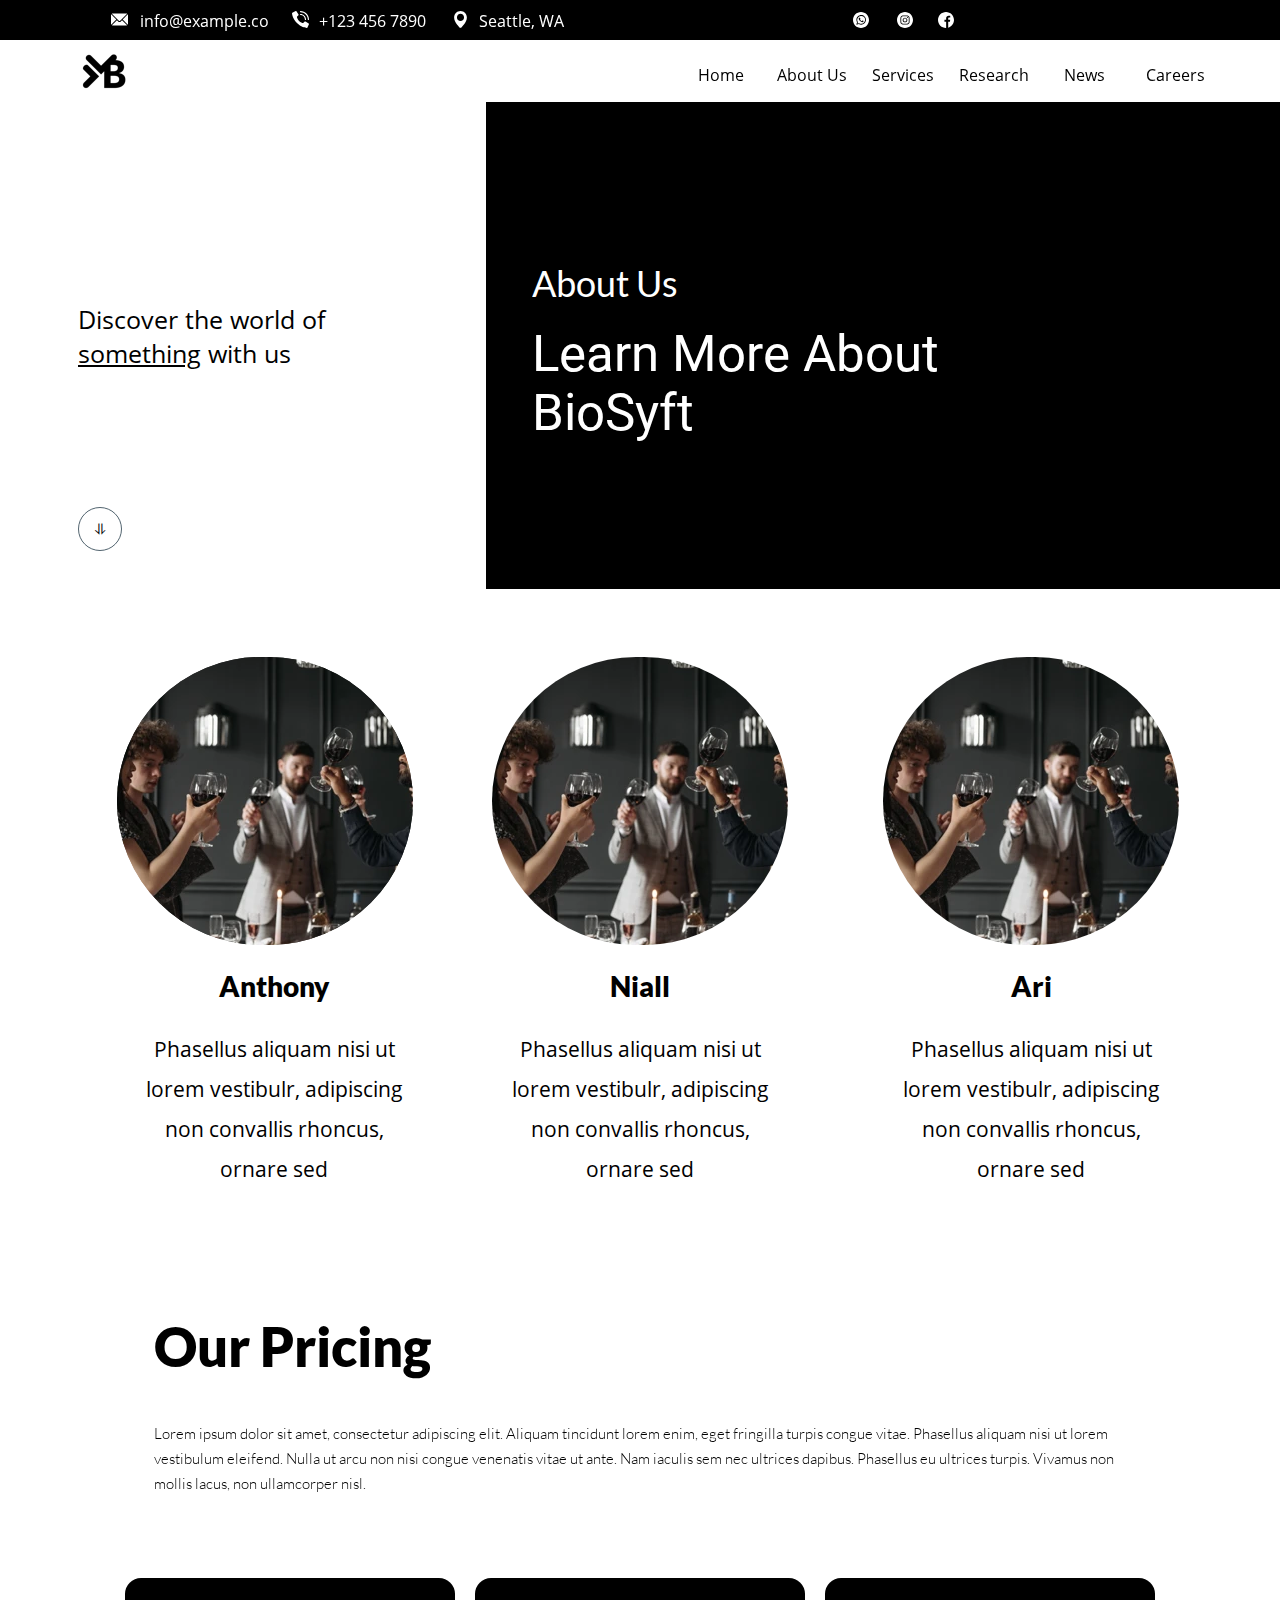
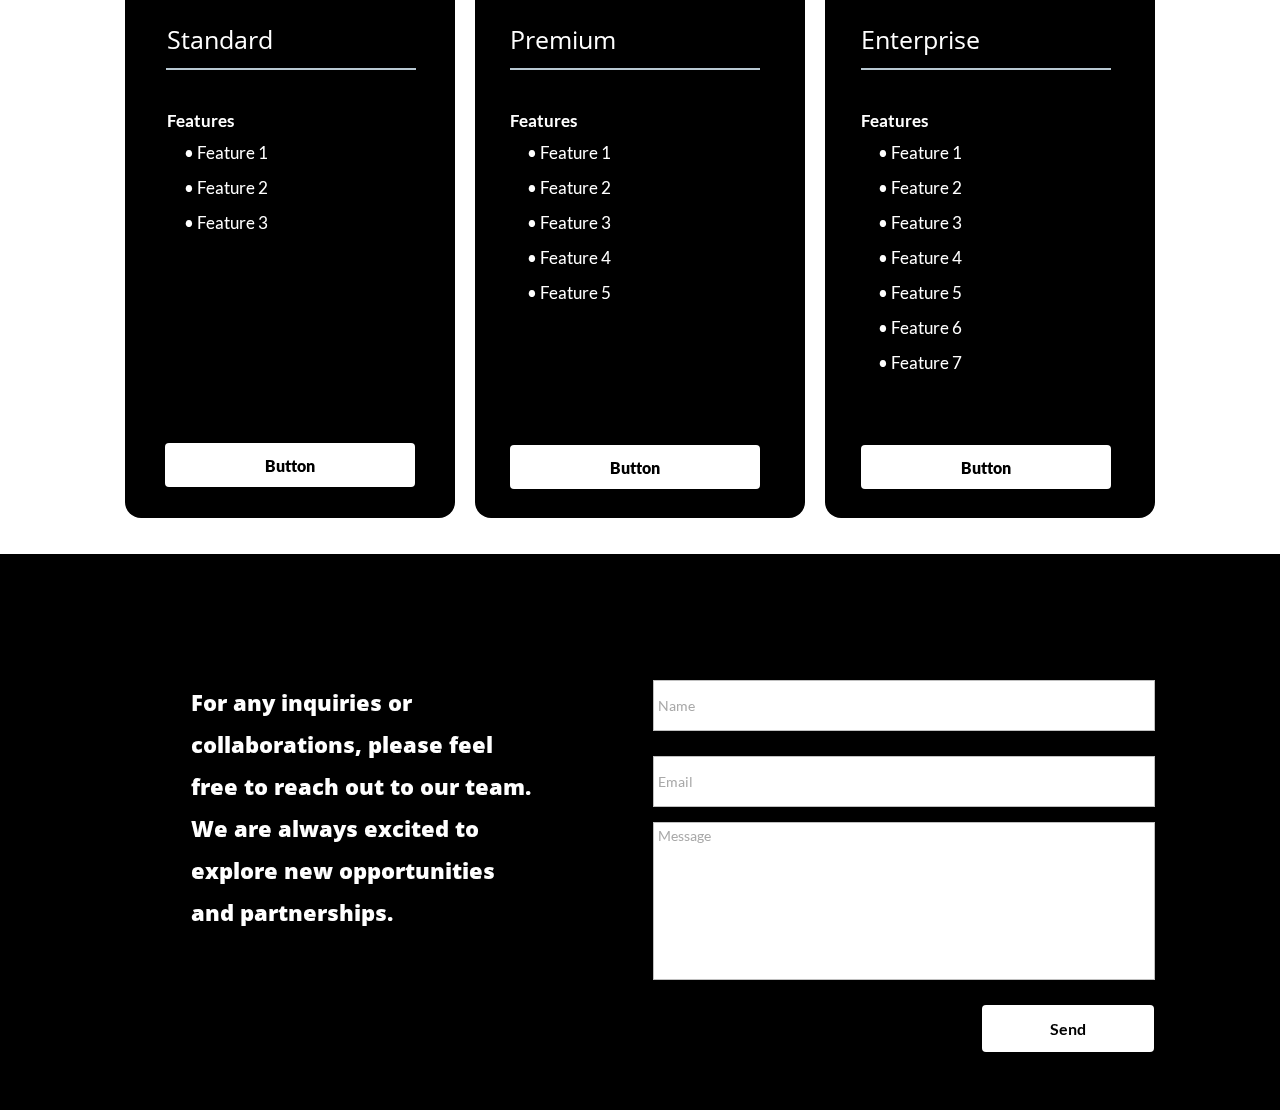
==== about-us-learn-more-about-biosyft.html @ 4e68b38f "Add files via upload" ====
<!DOCTYPE html>
<html>
<head>
<meta charset="UTF-8">
<title>About Us - Learn More About BioSyft</title>
<meta name="referrer" content="same-origin">
<meta name="robots" content="max-image-preview:large">
<meta name="viewport" content="width=device-width,initial-scale=1,shrink-to-fit=no">
<link rel="preload" href="css/OpenSans-Regular.woff2" as="font" crossorigin>
<link rel="preload" href="css/OpenSans-ExtraBold.woff2" as="font" crossorigin>
<link rel="preload" href="css/Lato-Light.woff2" as="font" crossorigin>
<style>html,body{-webkit-text-zoom:reset !important}@font-face{font-display:block;font-family:"Open Sans 1";src:url('css/OpenSans-Regular.woff2') format('woff2'),url('css/OpenSans-Regular.woff') format('woff');font-weight:400}@font-face{font-display:block;font-family:"PT Sans";src:url('css/PT_Sans-Web-Regular.woff2') format('woff2'),url('css/PT_Sans-Web-Regular.woff') format('woff');font-weight:400}@font-face{font-display:block;font-family:"Lato 9";src:url('css/Lato-BlackItalic.woff2') format('woff2'),url('css/Lato-BlackItalic.woff') format('woff');font-weight:900;font-style:italic}@font-face{font-display:block;font-family:"Open Sans 4";src:url('css/OpenSans-ExtraBold.woff2') format('woff2'),url('css/OpenSans-ExtraBold.woff') format('woff');font-weight:800}@font-face{font-display:block;font-family:"Lato 3";src:url('css/Lato-Bold.woff2') format('woff2'),url('css/Lato-Bold.woff') format('woff');font-weight:700}@font-face{font-display:block;font-family:"Lato 4";src:url('css/Lato-Black.woff2') format('woff2'),url('css/Lato-Black.woff') format('woff');font-weight:900}@font-face{font-display:block;font-family:"Lato 1";src:url('css/Lato-Light.woff2') format('woff2'),url('css/Lato-Light.woff') format('woff');font-weight:300}@font-face{font-display:block;font-family:"Hanken Grotesk 3";src:url('css/HankenGrotesk[wght].woff2') format('woff2'),url('css/HankenGrotesk[wght].woff') format('woff');font-weight:400;font-style:normal}@font-face{font-display:block;font-family:"Lato 2";src:url('css/Lato-Regular.woff2') format('woff2'),url('css/Lato-Regular.woff') format('woff');font-weight:400}@font-face{font-display:block;font-family:"Roboto 2";src:url('css/Roboto-Regular.woff2') format('woff2'),url('css/Roboto-Regular.woff') format('woff');font-weight:400}@font-face{font-display:block;font-family:"PT Sans 2";src:url('css/PT_Sans-Web-Italic.woff2') format('woff2'),url('css/PT_Sans-Web-Italic.woff') format('woff');font-weight:400;font-style:italic}@font-face{font-display:block;font-family:"PT Sans 3";src:url('css/PT_Sans-Web-BoldItalic.woff2') format('woff2'),url('css/PT_Sans-Web-BoldItalic.woff') format('woff');font-weight:700;font-style:italic}body>div{font-size:0}p,span,h1,h2,h3,h4,h5,h6,a,li{margin:0;word-spacing:normal;word-wrap:break-word;-ms-word-wrap:break-word;pointer-events:auto;-ms-text-size-adjust:none !important;-moz-text-size-adjust:none !important;-webkit-text-size-adjust:none !important;text-size-adjust:none !important;max-height:10000000px}sup{font-size:inherit;vertical-align:baseline;position:relative;top:-0.4em}sub{font-size:inherit;vertical-align:baseline;position:relative;top:0.4em}ul{display:block;word-spacing:normal;word-wrap:break-word;line-break:normal;list-style-type:none;padding:0;margin:0;-moz-padding-start:0;-khtml-padding-start:0;-webkit-padding-start:0;-o-padding-start:0;-padding-start:0;-webkit-margin-before:0;-webkit-margin-after:0}li{display:block;white-space:normal}[data-marker]::before{content:attr(data-marker) ' ';-webkit-user-select:none;-khtml-user-select:none;-moz-user-select:none;-ms-user-select:none;-o-user-select:none;user-select:none}li p{-webkit-touch-callout:none;-webkit-user-select:none;-khtml-user-select:none;-moz-user-select:none;-ms-user-select:none;-o-user-select:none;user-select:none}form{display:inline-block}a{text-decoration:inherit;color:inherit;-webkit-tap-highlight-color:rgba(0,0,0,0)}textarea{resize:none}.shm-l{float:left;clear:left}.shm-r{float:right;clear:right;shape-outside:content-box}.btf{display:none}.plyr{min-width:0 !important}html{font-family:sans-serif}body{font-size:0;margin:0;--z:1;zoom:var(--z)}audio,video{display:inline-block;vertical-align:baseline}audio:not([controls]){display:none;height:0}[hidden],template{display:none}a{background:0 0;outline:0}b,strong{font-weight:700}dfn{font-style:italic}h1,h2,h3,h4,h5,h6{font-size:1em;line-height:1;margin:0}img{border:0}svg:not(:root){overflow:hidden}button,input,optgroup,select,textarea{color:inherit;font:inherit;margin:0}button{overflow:visible}button,select{text-transform:none}button,html input[type=button],input[type=submit]{-webkit-appearance:button;cursor:pointer;box-sizing:border-box;white-space:normal}input[type=date],input[type=email],input[type=number],input[type=password],input[type=text],textarea{-webkit-appearance:none;appearance:none;box-sizing:border-box}button[disabled],html input[disabled]{cursor:default}button::-moz-focus-inner,input::-moz-focus-inner{border:0;padding:0}input{line-height:normal}input[type=checkbox],input[type=radio]{box-sizing:border-box;padding:0}input[type=number]::-webkit-inner-spin-button,input[type=number]::-webkit-outer-spin-button{height:auto}input[type=search]{-webkit-appearance:textfield;-moz-box-sizing:content-box;-webkit-box-sizing:content-box;box-sizing:content-box}input[type=search]::-webkit-search-cancel-button,input[type=search]::-webkit-search-decoration{-webkit-appearance:none}textarea{overflow:auto;box-sizing:border-box;border-color:#ddd}optgroup{font-weight:700}table{border-collapse:collapse;border-spacing:0}td,th{padding:0}blockquote{margin-block-start:0;margin-block-end:0;margin-inline-start:0;margin-inline-end:0}:-webkit-full-screen-ancestor:not(iframe){-webkit-clip-path:initial !important}
html{-webkit-font-smoothing:antialiased; -moz-osx-font-smoothing:grayscale}@-webkit-keyframes fadeInUp{from{opacity:0;-webkit-transform:translate3d(0,100%,0)}to{opacity:1;-webkit-transform:translate3d(0, 0, 0)}}@keyframes fadeInUp{from{opacity:0;transform:translate3d(0,100%,0)}to{opacity:1;transform:translate3d(0, 0, 0)}}.fadeInUp{-webkit-animation-name:fadeInUp;animation-name:fadeInUp}
.animated{-webkit-animation-fill-mode:both;animation-fill-mode:both}.animated.infinite{-webkit-animation-iteration-count:infinite;animation-iteration-count:infinite}#b{background-color:#fff}.v14{display:block;vertical-align:top}.ps86{position:relative;margin-top:0}.s96{width:100%;min-width:1200px;height:102px;padding-bottom:0}.c26{border:0;-webkit-border-radius:0;-moz-border-radius:0;border-radius:0;background-color:#fff}.z71{z-index:43;pointer-events:none}.ps87{display:inline-block;width:0;height:0}.v15{display:inline-block;vertical-align:top}.s97{width:100%;min-width:1200px;min-height:40px}.c27{border:0;-webkit-border-radius:0;-moz-border-radius:0;border-radius:0;background-color:#000}.z72{z-index:53}.ps88{position:relative;margin-top:-30px}.s98{width:1200px;margin-left:auto;margin-right:auto;min-height:44px}.ps89{position:relative;margin-left:71px;margin-top:0}.s99{min-width:843px;width:843px;min-height:44px}.ps90{position:relative;margin-left:0;margin-top:1px}.s100{min-width:17px;width:17px;min-height:17px;height:17px}.z73{z-index:54;pointer-events:auto}.i10{position:absolute;left:0;min-width:17px;max-width:17px;min-height:17px;max-height:17px;top:0;color:#fff}.ps91{position:relative;margin-left:12px;margin-top:0}.s101{min-width:139px;width:139px;overflow:hidden;height:44px}.z74{z-index:57;pointer-events:auto}.p6{text-indent:0;padding-bottom:0;padding-right:0;text-align:left}.f23{font-family:"Open Sans 1";font-size:16px;font-size:calc(16px * var(--f));line-height:1.376;font-weight:400;font-style:normal;text-decoration:none;text-transform:none;letter-spacing:normal;color:#fff;background-color:initial;text-shadow:none}.f23:hover{}.ps92{position:relative;margin-left:13px;margin-top:1px}.z75{z-index:58;pointer-events:auto}.ps93{position:relative;margin-left:10px;margin-top:0}.s102{min-width:120px;width:120px;overflow:hidden;height:22px}.z76{z-index:60;pointer-events:auto}.ps94{position:relative;margin-left:13px;margin-top:1px}.z77{z-index:55;pointer-events:auto}.ps95{position:relative;margin-left:10px;margin-top:0}.s103{min-width:139px;width:139px;overflow:hidden;height:44px}.z78{z-index:56;pointer-events:auto}.ps96{position:relative;margin-left:235px;margin-top:2px}.s104{min-width:101px;width:101px;min-height:16px}.z79{z-index:59}.ps97{position:relative;margin-left:0;margin-top:0}.s105{min-width:16px;width:16px;min-height:16px;height:16px}.z80{pointer-events:auto}.i11{position:absolute;left:0;min-width:16px;max-width:16px;min-height:16px;max-height:16px;top:0;color:#fff}.ps98{position:relative;margin-left:28px;margin-top:0}.ps99{position:relative;margin-left:25px;margin-top:0}.ps100{margin-top:-14px;top:0;position:-webkit-sticky;position:-moz-sticky;position:-o-sticky;position:-ms-sticky;position:sticky}.s106{width:100%;min-width:1200px;min-height:62px}.z81{z-index:44}.c29{-webkit-border-radius:0;-moz-border-radius:0;border-radius:0}.z82{z-index:45}.c30{position:absolute;width:100%;min-height:62px;-webkit-border-radius:0;-moz-border-radius:0;border-radius:0;box-shadow:0 2px 20px rgba(0,0,0,.2)}.c31{position:absolute;border:0;-webkit-border-radius:0;-moz-border-radius:0;border-radius:0;background-color:#fff}.s107{width:100%;height:100%;box-sizing:border-box}.ps101{position:relative;margin-top:-55px}.s108{width:1200px;margin-left:auto;margin-right:auto;min-height:48px}.ps102{position:relative;margin-left:40px;margin-top:0}.s109{min-width:1133px;width:1133px;min-height:48px}.s110{min-width:48px;width:48px;min-height:48px;height:48px}.z83{z-index:46;pointer-events:auto}.i12{position:absolute;left:0;width:48px;height:39px;top:5px;border:0}.v16{display:inline-block;vertical-align:top}.ps103{position:relative;margin-left:555px;margin-top:17px}.s111{min-width:75px;width:75px;overflow:hidden;height:26px}.z84{z-index:47;pointer-events:auto}.p7{text-indent:0;padding-bottom:0;padding-right:0;text-align:center}.f24{font-family:"Open Sans 1";font-size:16px;font-size:calc(16px * var(--f));line-height:1.376;font-weight:400;font-style:normal;text-decoration:none;text-transform:none;letter-spacing:normal;color:#000;background-color:initial;text-shadow:none}.f24:hover{}.ps104{position:relative;margin-left:16px;margin-top:17px}.z85{z-index:48;pointer-events:auto}.z86{z-index:49;pointer-events:auto}.z87{z-index:50;pointer-events:auto}.z88{z-index:51;pointer-events:auto}.z89{z-index:52;pointer-events:auto}.c33{display:block;position:relative;pointer-events:none;width:max(1200px, 100%);overflow:hidden;margin-top:0;z-index:1;min-height:487px}.s112{width:100%;min-width:1200px;min-height:487px;padding-bottom:0}.z90{pointer-events:none}.s113{margin-left:38vw;width:100%;min-height:487px}.z91{z-index:2;pointer-events:auto}.ps105{position:relative;margin-top:-329px}.s114{width:1200px;margin-left:auto;margin-right:auto;height:290px}.ps106{position:relative;margin-left:38px;margin-top:0}.s115{min-width:909px;width:909px;min-height:185px}.ps107{position:relative;margin-left:0;margin-top:42px}.s116{min-width:295px;width:295px;overflow:hidden;height:88px}.z92{z-index:5;pointer-events:auto}.f25{font-family:"Open Sans 1";font-size:25px;font-size:calc(25px * var(--f));line-height:1.361;font-weight:400;font-style:normal;text-decoration:none;text-transform:none;letter-spacing:normal;color:#000;background-color:initial;text-shadow:none}.f25:hover{}.f26{font-family:"Open Sans 1";font-size:25px;font-size:calc(25px * var(--f));line-height:1.361;font-weight:400;font-style:normal;text-decoration:underline;text-transform:none;letter-spacing:normal;color:#000;background-color:initial;text-shadow:none}.f26:hover{}.ps108{position:relative;margin-left:159px;margin-top:0}.s117{min-width:455px;width:455px;min-height:185px;line-height:0}.s118{min-width:400px;width:400px;overflow:hidden;height:47px}.z93{z-index:3;pointer-events:auto}.f27{font-family:"Lato 2";font-size:36px;font-size:calc(36px * var(--f));line-height:1.307;font-weight:400;font-style:normal;text-decoration:none;text-transform:none;letter-spacing:normal;color:#fff;background-color:initial;text-shadow:none}.f27:hover{}.ps109{position:relative;margin-left:0;margin-top:17px}.s119{min-width:455px;width:455px;overflow:hidden;height:121px}.z94{z-index:4;pointer-events:auto}.f28{font-family:"Roboto 2";font-size:51px;font-size:calc(51px * var(--f));line-height:1.158;font-weight:400;font-style:normal;text-decoration:none;text-transform:none;letter-spacing:normal;color:#fff;background-color:initial;text-shadow:none}.f28:hover{}.v17{display:inline-block;vertical-align:top;overflow:hidden;outline:0}.ps110{position:relative;margin-left:-909px;margin-top:247px}.s120{min-width:44px;min-height:44px;box-sizing:border-box;width:42px;height:18px;padding-right:0}.c34{border:1px solid #52646f;-webkit-border-radius:22px;-moz-border-radius:22px;border-radius:22px;background-color:transparent;color:#000;transition:color 0.20s, border-color 0.20s, background-color 0.20s, background-image 0.20s;transition-timing-function:linear}.z95{z-index:6;pointer-events:auto}.f29{font-family:"Lato 1";font-size:15px;font-size:calc(15px * var(--f));line-height:1.201;font-weight:300;font-style:normal;text-decoration:none;text-transform:none;letter-spacing:normal;text-shadow:none;text-indent:0;text-align:center;cursor:pointer;padding-top:12px;padding-bottom:12px}.c34:hover{background-color:#52646f;background-clip:padding-box;border-color:#52646f;color:#fff}.c34:active{transition:initial}.s121{width:100%;min-width:1200px;min-height:712px;padding-bottom:0}.z96{z-index:7;pointer-events:none}.ps111{position:relative;margin-top:68px}.s122{width:1200px;margin-left:auto;margin-right:auto;min-height:546px}.ps112{position:relative;margin-left:77px;margin-top:0}.s123{min-width:1062px;width:1062px;min-height:288px}.s124{min-width:296px;width:296px;min-height:288px;line-height:0}.s125{min-width:296px;width:296px;min-height:288px}.c35{border:0;-webkit-border-radius:144px;-moz-border-radius:144px;border-radius:144px;background-color:#b8c8d2;background-repeat:no-repeat;background-position:50% 50%;background-size:cover;background-image:url(images/untitled-296.jpg)}.z97{z-index:11}.webp .c35{background-image:url(images/untitled-296.webp)}.ps113{position:relative;margin-left:0;margin-top:-288px}.c36{border:0;-webkit-border-radius:144px;-moz-border-radius:144px;border-radius:144px;background-color:#b8c8d2;background-repeat:no-repeat;background-position:50% 50%;background-size:cover;background-image:url(images/untitled-296.jpg)}.z98{z-index:10}.webp .c36{background-image:url(images/untitled-296.webp)}.ps114{position:relative;margin-left:79px;margin-top:0}.c37{border:0;-webkit-border-radius:144px;-moz-border-radius:144px;border-radius:144px;background-color:#b8c8d2;background-repeat:no-repeat;background-position:50% 50%;background-size:cover;background-image:url(images/untitled-296.jpg)}.z99{z-index:17}.webp .c37{background-image:url(images/untitled-296.webp)}.ps115{position:relative;margin-left:95px;margin-top:0}.c38{border:0;-webkit-border-radius:144px;-moz-border-radius:144px;border-radius:144px;background-color:#b8c8d2;background-repeat:no-repeat;background-position:50% 50%;background-size:cover;background-image:url(images/untitled-296.jpg)}.z100{z-index:12}.webp .c38{background-image:url(images/untitled-296.webp)}.ps116{position:relative;margin-left:100px;margin-top:24px}.s126{min-width:1025px;width:1025px;min-height:43px}.s127{min-width:268px;width:268px;overflow:hidden;height:43px}.z101{z-index:8;pointer-events:auto}.p8{text-indent:0;padding-bottom:0;padding-right:0;text-align:center}.f30{font-family:"Lato 4";font-size:28px;font-size:calc(28px * var(--f));line-height:1.215;font-weight:900;font-style:normal;text-decoration:none;text-transform:none;letter-spacing:normal;color:#000;background-color:initial;text-shadow:none}.f30:hover{}.ps117{position:relative;margin-left:98px;margin-top:0}.z102{z-index:9;pointer-events:auto}.ps118{position:relative;margin-left:123px;margin-top:0}.z103{z-index:13;pointer-events:auto}.ps119{position:relative;margin-left:100px;margin-top:17px}.s128{min-width:1025px;width:1025px;min-height:174px}.s129{min-width:268px;width:268px;overflow:hidden;height:174px}.z104{z-index:14;pointer-events:auto}.f31{font-family:"Open Sans 1";font-size:21px;font-size:calc(21px * var(--f));line-height:1.906;font-weight:400;font-style:normal;text-decoration:none;text-transform:none;letter-spacing:normal;color:#000;background-color:initial;text-shadow:none}.f31:hover{}.ps120{position:relative;margin-left:98px;margin-top:0}.z105{z-index:15;pointer-events:auto}.ps121{position:relative;margin-left:123px;margin-top:0}.z106{z-index:16;pointer-events:auto}body{--d:0;--s:1200}@media (max-width:1199px) {.s96{min-width:320px;height:87px}.s97{min-width:320px;min-height:42px}.ps88{margin-top:-37px}.s98{width:320px;min-height:32px}.ps89{margin-left:10px}.s99{min-width:197px;width:197px;min-height:32px}.s100{min-width:12px;width:12px;min-height:12px;height:12px}.i10{min-width:12px;max-width:12px;min-height:12px;max-height:12px}.ps91{margin-left:3px}.s101{min-width:88px;width:88px;height:15px}.f23{font-size:14px;font-size:calc(14px * var(--f));line-height:1.358}.ps92{margin-left:11px}.ps93{margin-left:5px}.s102{min-width:66px;width:66px;height:15px}.ps94{margin-left:0;margin-top:4px}.ps95{margin-left:3px;margin-top:4px}.s103{min-width:88px;width:88px;height:13px}.ps96{margin-left:11px;margin-top:4px}.s104{min-width:71px;width:71px;min-height:12px}.s105{min-width:12px;width:12px;min-height:12px;height:12px}.i11{min-width:12px;max-width:12px;min-height:12px;max-height:12px}.ps98{margin-left:27px}.ps99{margin-left:8px}.ps100{margin-top:5px}.s106{min-width:320px;min-height:45px}.c30{min-height:45px}.ps101{margin-top:-39px}.s108{width:320px;min-height:35px}.ps102{margin-left:11px}.s109{min-width:35px;width:35px;min-height:35px}.s110{min-width:35px;width:35px;min-height:35px;height:35px}.i12{width:35px;height:29px;top:3px}.v16{display:none}.c33{width:max(320px, 100%);min-height:421px}.s112{min-width:320px;min-height:421px}.s113{min-height:239px}.ps105{margin-top:-215px}.s114{width:320px;height:373px}.ps106{margin-left:30px}.s115{min-width:258px;width:258px;min-height:329px}.ps107{margin-top:236px}.s116{min-width:255px;width:255px;height:93px}.f25{font-family:"PT Sans 2";line-height:1.281;font-style:italic}.f26{font-family:"PT Sans 3";line-height:1.281;font-weight:700;font-style:italic}.ps108{margin-left:101px;margin-top:-329px}.s117{min-width:157px;width:157px;min-height:198px}.s118{min-width:157px;width:157px;height:69px}.f27{font-size:9px;font-size:calc(9px * var(--f));line-height:1.334}.ps109{margin-top:11px}.s119{min-width:157px;width:157px;height:118px}.f28{font-family:"PT Sans";font-size:25px;font-size:calc(25px * var(--f));line-height:1.281}.ps110{margin-left:29px;margin-top:7px}.s120{min-width:38px;min-height:38px;width:36px;height:17px}.c34{-webkit-border-radius:19px;-moz-border-radius:19px;border-radius:19px}.f29{font-size:14px;font-size:calc(14px * var(--f));line-height:1.215;padding-top:10px;padding-bottom:9px}.c34:hover{-webkit-border-radius:19px;-moz-border-radius:19px;border-radius:19px}.c34:active{-webkit-border-radius:19px;-moz-border-radius:19px;border-radius:19px}.s121{min-width:320px;min-height:761px}.ps111{margin-top:79px}.s122{width:320px;min-height:543px}.ps112{margin-left:61px;margin-top:351px}.s123{min-width:192px;width:192px;min-height:192px}.s124{min-width:192px;width:192px;min-height:192px}.s125{min-width:192px;width:192px;min-height:192px}.c35{-webkit-border-radius:96px;-moz-border-radius:96px;border-radius:96px;background-image:url(images/untitled-384.jpg)}.webp .c35{background-image:url(images/untitled-384.webp)}.ps113{margin-top:-192px}.c36{-webkit-border-radius:96px;-moz-border-radius:96px;border-radius:96px;background-image:url(images/untitled-384.jpg)}.webp .c36{background-image:url(images/untitled-384.webp)}.ps114{margin-left:0;margin-top:-192px}.c37{-webkit-border-radius:96px;-moz-border-radius:96px;border-radius:96px;background-image:url(images/untitled-384.jpg)}.webp .c37{background-image:url(images/untitled-384.webp)}.ps115{margin-left:0;margin-top:-192px}.c38{-webkit-border-radius:96px;-moz-border-radius:96px;border-radius:96px;background-image:url(images/untitled-384.jpg)}.webp .c38{background-image:url(images/untitled-384.webp)}.ps116{margin-left:35px;margin-top:-543px}.s126{min-width:250px;width:250px;min-height:39px}.s127{min-width:250px;width:250px;height:39px}.f30{font-size:27px;font-size:calc(27px * var(--f));line-height:1.223}.ps117{margin-left:0;margin-top:-39px}.ps118{margin-left:0;margin-top:-39px}.ps119{margin-left:35px;margin-top:-493px}.s128{min-width:250px;width:250px;min-height:267px}.s129{min-width:250px;width:250px;height:267px}.f31{font-family:"Lato 1";font-size:14px;font-size:calc(14px * var(--f));line-height:1.644;font-weight:300;color:#404040}.ps120{margin-left:0;margin-top:-267px}.ps121{margin-left:0;margin-top:-267px}body{--d:1;--s:320}}@media (min-width:1200px) and (-webkit-min-device-pixel-ratio:1.7), (min-width:1200px) and (min-resolution:144dpi) {.c35{background-image:url(images/untitled-592.jpg)}.webp .c35{background-image:url(images/untitled-592.webp)}.c36{background-image:url(images/untitled-592.jpg)}.webp .c36{background-image:url(images/untitled-592.webp)}.c37{background-image:url(images/untitled-592.jpg)}.webp .c37{background-image:url(images/untitled-592.webp)}.c38{background-image:url(images/untitled-592.jpg)}.webp .c38{background-image:url(images/untitled-592.webp)}}</style>
<script>!function(){var A=new Image;A.onload=A.onerror=function(){1!=A.height&&document.body.classList.remove("webp")},A.src="[data-uri]"}();
</script>
<link onload="this.media='all';this.onload=null;" rel="stylesheet" href="css/site.f97537.css" media="print">
</head>
<body class="webp" id="b">
<script>var p=document.createElement("P");p.innerHTML="&nbsp;",p.style.cssText="position:fixed;visible:hidden;font-size:100px;zoom:1",document.body.appendChild(p);var rsz=function(e){return function(){var r=Math.trunc(1e3/parseFloat(window.getComputedStyle(e).getPropertyValue("font-size")))/10,t=document.body;r!=t.style.getPropertyValue("--f")&&t.style.setProperty("--f",r)}}(p);if("ResizeObserver"in window){var ro=new ResizeObserver(rsz);ro.observe(p)}else if("requestAnimationFrame"in window){var raf=function(){rsz(),requestAnimationFrame(raf)};requestAnimationFrame(raf)}else setInterval(rsz,100);</script>

<script>!function(){var e=function(){var e=document.body;e.style.setProperty("--z",1);var t=window.innerWidth,n=getComputedStyle(e).getPropertyValue("--s");if(320==n){if(t<320)return;t=Math.min(479,t)}else if(480==n){if(t<480)return;t=Math.min(610,t)}else t=n;e.style.setProperty("--z",Math.trunc(t/n*1e3)/1e3)};window.addEventListener?window.addEventListener("resize",e,!0):window.onscroll=e,e()}();</script>

<div data-block-group="0" class="v14 ps86 s96 c26 z71">
<div class="ps87">
</div>
<div class="v15 ps86 s97 c27 z72"></div>
<div class="ps88 v14 s98">
<div class="v15 ps89 s99">
<div class="v15 ps90 s100 c28 z73">
<svg viewBox="0 0 512 512" xmlns="http://www.w3.org/2000/svg" class="i10">
<g fill="currentColor"><path d="M331.756 277.251l-42.881 43.026c-17.389 17.45-47.985 17.826-65.75 0l-42.883-43.026L26.226 431.767C31.959 434.418 38.28 436 45 436h422c6.72 0 13.039-1.58 18.77-4.232L331.756 277.251Z"/><path d="M467 76H45c-6.72 0-13.041 1.582-18.772 4.233l164.577 165.123c.011.011.024.013.035.024 .011.011.013.026.013.026l53.513 53.69c5.684 5.684 17.586 5.684 23.27 0l53.502-53.681s.013-.024.024-.035c0 0 .024-.013.035-.024L485.77 80.232C480.039 77.58 473.72 76 467 76Z"/><path d="M4.786 101.212C1.82 107.21 0 113.868 0 121v270c0 7.132 1.818 13.79 4.785 19.788l154.283-154.783L4.786 101.212Z"/><path d="M507.214 101.21L352.933 256.005 507.214 410.79C510.18 404.792 512 398.134 512 391V121c0-7.134-1.82-13.792-4.786-19.79Z"/></g>
</svg>
</div>
<div class="v15 ps91 s101 c28 z74">
<h3 class="p6 f23">info@example.com</h3>
</div>
<div class="v15 ps92 s100 c28 z75">
<svg viewBox="0 0 58 58" xmlns="http://www.w3.org/2000/svg" class="i10">
<g transform="translate(-1 0)"><g fill="currentColor"><path d="M25.017 33.983c-5.536-5.536-6.786-11.072-7.068-13.29 -.0788-.6133.1322-1.2284.571-1.664L23 14.551c.659-.6587.7759-1.6851.282-2.475L16.149 1c-.5465-.8748-1.6686-1.1905-2.591-.729L2.107 5.664c-.746.3673-1.1847 1.1598-1.1 1.987 .6 5.7 3.085 19.712 16.855 33.483 13.77 13.771 27.78 16.255 33.483 16.855 .8271.0846 1.6196-.3541 1.987-1.1l5.393-11.451c.4597-.9205.1461-2.0396-.725-2.587L46.924 35.72c-.7896-.4945-1.8159-.3784-2.475.28l-4.478 4.48c-.4357.4387-1.0508.6497-1.664.571 -2.218-.282-7.754-1.532-13.29-7.068Z"/><path d="M47 31c-1.1046 0-2-.8955-2-2 -.0094-8.2804-6.7197-14.9907-15-15 -1.1046 0-2-.8955-2-2 0-1.1046.8954-2 2-2 10.4886.0115 18.9884 8.5113 19 19 0 1.1045-.8955 2-2 2Z"/><path d="M57 31c-1.1046 0-2-.8955-2-2C54.9845 15.1992 43.8007 4.0154 30 4c-1.1046 0-2-.8955-2-2 0-1.1046.8954-2 2-2 16.0089.0176 28.9823 12.991 29 29 0 .5304-.2108 1.0391-.5858 1.4142 -.3751.375-.8838.5857-1.4143.5857Z"/></g></g>
</svg>
</div>
<div class="v15 ps93 s102 c28 z76">
<h3 class="p6 f23">+123 456 7890</h3>
</div>
<div class="v15 ps94 s100 c28 z77">
<svg viewBox="0 0 24 24" xmlns="http://www.w3.org/2000/svg" class="i10">
<path fill="currentColor" d="M12 0C7.038 0 3 4.066 3 9.065c0 7.103 8.154 14.437 8.501 14.745 .143.127.321.19.499.19s.356-.063.499-.189C12.846 23.502 21 16.168 21 9.065 21 4.066 16.962 0 12 0Zm0 14c-2.757 0-5-2.243-5-5s2.243-5 5-5 5 2.243 5 5 -2.243 5-5 5Z"/>
</svg>
</div>
<div class="v15 ps95 s103 c28 z78">
<h3 class="p6 f23">Seattle, WA</h3>
</div>
<div class="v15 ps96 s104 z79">
<div class="v15 ps97 s104">
<div class="v15 ps97 s105 c28 z80">
<svg viewBox="0 0 512 512" xmlns="http://www.w3.org/2000/svg" class="i11">
<g fill="currentColor"><path d="M256 0C114.637 0 0 114.637 0 256c0 141.363 114.637 256 256 256 141.363 0 256-114.637 256-256C512 114.637 397.363 0 256 0Zm5.4257 405.051c-.004 0 .0039 0 0 0h-.0625c-25.6446-.0118-50.8438-6.4415-73.2227-18.6446L106.918 407.707l21.7382-79.375C115.246 305.105 108.191 278.754 108.203 251.757c.0351-84.4532 68.7695-153.16 153.223-153.16 40.9843.0156 79.457 15.9688 108.383 44.9179C398.738 172.468 414.66 210.953 414.644 251.878c-.0352 84.457-68.7774 153.172-153.219 153.172Z"/><path d="M261.476 124.469c-70.2461 0-127.375 57.1054-127.406 127.301 -.0079 24.0546 6.7265 47.4804 19.4726 67.75l3.0273 4.8164 -12.8672 46.9804 48.1992-12.6407 4.6523 2.7578c19.5507 11.6015 41.9648 17.7382 64.8164 17.746h.0507c70.1914 0 127.32-57.1094 127.352-127.309 .0117-34.0196-13.2227-66.004-37.2657-90.0665 -24.043-24.0625-56.0196-37.3243-90.0312-37.336Zm74.9062 182.035c-3.1915 8.9375-18.4844 17.0976-25.8399 18.1992 -6.5977.9843-14.9415 1.3945-24.1133-1.5157 -5.5625-1.7657-12.6915-4.1211-21.8282-8.0625C226.199 298.547 201.117 259.89 199.203 257.336c-1.9141-2.5547-15.6329-20.754-15.6329-39.5938 0-18.836 9.8906-28.0977 13.3984-31.9258 3.5117-3.8321 7.6601-4.7891 10.2109-4.7891 2.5507 0 5.1054.0234 7.3359.1328 2.3515.1171 5.5078-.8946 8.6132 6.5703 3.1914 7.664 10.8476 26.5 11.8046 28.414 .957 1.9179 1.59375 4.1523.3203 6.707 -1.2774 2.5546-5.5196 8.0664-9.5704 13.0898 -1.6993 2.1054-3.9141 3.9804-1.6797 7.8125 2.2304 3.8281 9.9179 16.3632 21.2968 26.5117 14.625 13.039 26.9609 17.0781 30.789 18.996 3.8242 1.914 6.0585 1.59375 8.2929-.9571 2.2304-2.5547 9.5703-11.1758 12.121-15.0079 2.5507-3.8321 5.1054-3.1915 8.6132-1.9141 3.5117 1.2734 22.332 10.5351 26.1601 12.4492 3.8281 1.9179 6.3789 2.875 7.3359 4.4726 .9609 1.5976.9609 9.2578-2.2305 18.1992Z"/></g>
</svg>
</div>
<div class="v15 ps98 s105 c28 z80">
<svg viewBox="0 0 512 512" xmlns="http://www.w3.org/2000/svg" class="i11">
<g fill="currentColor"><path d="M305 256c0 27.0625-21.9375 49-49 49s-49-21.9375-49-49 21.9375-49 49-49 49 21.9375 49 49Z"/><path d="M370.594 169.305c-2.3555-6.3829-6.1133-12.1602-10.9961-16.9024 -4.7422-4.8829-10.5157-8.6407-16.9024-10.9961 -5.1797-2.0118-12.961-4.40625-27.293-5.0586 -15.504-.7071-20.1524-.8594-59.4024-.8594 -39.254 0-43.9024.1484-59.4024.8554 -14.3321.65625-22.1172 3.0507-27.293 5.0625 -6.3868 2.3554-12.1641 6.1132-16.9024 10.996 -4.8829 4.7421-8.6407 10.5156-11 16.9023 -2.0118 5.1796-4.40625 12.9648-5.0586 27.2968 -.7071 15.5-.8594 20.1484-.8594 59.4023 0 39.25.1523 43.8984.8593 59.4023 .6523 14.332 3.0468 22.1132 5.0585 27.2929 2.3593 6.3867 6.1132 12.1601 10.996 16.9023 4.7421 4.8828 10.5156 8.6406 16.9023 10.996 5.1796 2.0156 12.9648 4.4101 27.2968 5.0625 15.5.707 20.1445.8554 59.3984.8554 39.2578 0 43.9062-.1485 59.4023-.8555 14.332-.6524 22.1171-3.0469 27.2968-5.0625 12.8203-4.9454 22.9531-15.0782 27.8984-27.8985 2.0117-5.1797 4.40625-12.961 5.0625-27.293 .707-15.504.8554-20.1524.8554-59.4024 0-39.254-.1485-43.9024-.8555-59.4024 -.6524-14.3321-3.0469-22.1172-5.0625-27.2969ZM256 331.484c-41.6915 0-75.4883-33.793-75.4883-75.4844 0-41.6915 33.7968-75.4844 75.4882-75.4844 41.6875 0 75.4843 33.7929 75.4843 75.4843s-33.7969 75.4843-75.4844 75.4843Zm78.4687-136.312c-9.7422 0-17.6407-7.8985-17.6407-17.6407 0-9.7422 7.8984-17.6407 17.6406-17.6407 9.7421 0 17.6406 7.8984 17.6406 17.6406 -.004 9.7421-7.8985 17.6406-17.6407 17.6406Z"/><path d="M256 0C114.637 0 0 114.637 0 256c0 141.363 114.637 256 256 256 141.363 0 256-114.637 256-256C512 114.637 397.363 0 256 0Zm146.113 316.605c-.711 15.6484-3.1993 26.332-6.8321 35.6835 -7.6368 19.746-23.2461 35.3554-42.9922 42.9921 -9.3477 3.6328-20.0352 6.1171-35.6797 6.832 -15.6758.7148-20.6836.8867-60.6055.8867 -39.9258 0-44.9297-.1719-60.6094-.8868 -15.6446-.7149-26.3321-3.1993-35.6797-6.8321 -9.8125-3.6915-18.6954-9.4766-26.0391-16.9571 -7.4766-7.3399-13.2618-16.2266-16.9532-26.0352 -3.6329-9.3477-6.1211-20.0352-6.8321-35.6797 -.7227-15.6797-.8907-20.6875-.8907-60.6094s.1679-44.9297.8867-60.6055c.7109-15.6485 3.1953-26.3321 6.8281-35.6836 3.6914-9.8086 9.4804-18.6954 16.9609-26.0352 7.3398-7.4805 16.2265-13.2657 26.0351-16.9571 9.3515-3.6329 20.0351-6.1172 35.6835-6.8321 15.6757-.7149 20.6835-.8868 60.6054-.8868 39.9218 0 44.9296.1718 60.6054.8906 15.6484.7109 26.332 3.1953 35.6835 6.8242 9.8085 3.6914 18.6953 9.4804 26.039 16.9609C385.804 141.018 391.593 149.901 395.28 159.71c3.6367 9.3515 6.121 20.0351 6.8359 35.6835 .7148 15.6757.8828 20.6835.8828 60.6054 0 39.9218-.168 44.9296-.8868 60.6054Z"/></g>
</svg>
</div>
<div class="v15 ps99 s105 c28 z80">
<svg viewBox="0 0 512 512" xmlns="http://www.w3.org/2000/svg" class="i11">
<path fill="currentColor" d="M512 256C512 114.6 397.4 0 256 0 114.6 0 0 114.6 0 256c0 141.4 114.6 256 256 256 1.5 0 3 0 4.5-.1V312.7h-55v-64.1h55v-47.2c0-54.7 33.4-84.5 82.2-84.5 23.4 0 43.5 1.7 49.3 2.5v57.2h-33.6c-26.5 0-31.7 12.6-31.7 31.1v40.8h63.5l-8.3 64.1h-55.2v189.5C433.7 471.4 512 372.9 512 256Z"/>
</svg>
</div>
</div>
</div>
</div>
</div>
<div class="v14 ps100 s106 z81">
<a href="#" style="display:block;"><div class="ps87"></div><div class="v15 ps86 s106 c29 z82"><div class="plx" data-plx="o:0.00:0.01:0:1:0.0" style="visibility:hidden;transform-style:preserve-3d;will-change:opacity;-webkit-backface-visibility:hidden;backface-visibility:hidden;width:100%;height:100%" data-plx-no-clip="1"><div class="bd c30"><div class="c31 s107"></div></div></div></div><div class="ps101 v14 s108"><div class="v15 ps102 s109"><div class="v15 ps97 s110 c28 z83"><picture><source srcset="images/short-logo2-70.webp 2x" type="image/webp" media="(max-width:1199px)"><source srcset="images/short-logo2-70.png 2x" media="(max-width:1199px)"><source srcset="images/short-logo2-48.webp 1x, images/short-logo2-96.webp 2x" type="image/webp" media="(min-width:1200px)"><source srcset="images/short-logo2-48.png 1x, images/short-logo2-96.png 2x" media="(min-width:1200px)"><img src="images/short-logo2-96.png" class="i12"></picture></div><div class="v16 ps103 s111 c32 z84"><h3 class="p7 f24">Home</h3></div><div class="v16 ps104 s111 c32 z85"><h3 class="p7 f24">About Us</h3></div><div class="v16 ps104 s111 c32 z86"><h3 class="p7 f24">Services</h3></div><div class="v16 ps104 s111 c32 z87"><h3 class="p7 f24">Research</h3></div><div class="v16 ps104 s111 c32 z88"><h3 class="p7 f24">News</h3></div><div class="v16 ps104 s111 c32 z89"><h3 class="p7 f24">Careers</h3></div></div></div></a>
</div>
</div>
<div data-block-group="0" class="c33">
<div class="v14 ps86 s112 c26 z90">
<div class="ps87">
</div>
<div class="v14 ps86 s113 c27 z91"></div>
<div class="ps105 v14 s114">
<div class="v15 ps106 s115">
<div class="v15 ps107 s116 c28 z92">
<h2 class="p6 f25">Discover the world of <span class="f26">something</span> with us</h2>
</div>
<div class="v15 ps108 s117">
<div class="v15 ps97 s118 c28 z93">
<h1 class="p6 f27">About Us</h1>
</div>
<div class="v15 ps109 s119 c28 z94">
<h1 class="p6 f28">Learn More About BioSyft</h1>
</div>
</div>
</div>
<div class="v17 ps110 s120 c34 z95 f29">
<p>&dHar;</p>
</div>
</div>
</div>
</div>
<div data-block-group="0" class="v14 ps86 s121 c26 z96">
<div class="ps87">
</div>
<div class="ps111 v14 s122">
<div class="v15 ps112 s123">
<div class="v15 ps97 s124">
<div class="v15 ps97 s125 c35 z97"></div>
<div class="v15 ps113 s125 c36 z98"></div>
</div>
<div class="v15 ps114 s125 c37 z99"></div>
<div class="v15 ps115 s125 c38 z100"></div>
</div>
<div class="v15 ps116 s126">
<div id="customer" class="v15 ps97 s127 c28 z101">
<h1 class="p8 f30">Anthony</h1>
</div>
<div id="customer" class="v15 ps117 s127 c28 z102">
<h1 class="p8 f30">Niall</h1>
</div>
<div id="customer" class="v15 ps118 s127 c28 z103">
<h1 class="p8 f30">Ari</h1>
</div>
</div>
<div class="v15 ps119 s128">
<div id="text" class="v15 ps97 s129 c28 z104">
<p class="p8 f31">Phasellus aliquam nisi ut lorem vestibulr, adipiscing non convallis rhoncus, ornare sed</p>
</div>
<div id="text" class="v15 ps120 s129 c28 z105">
<p class="p8 f31">Phasellus aliquam nisi ut lorem vestibulr, adipiscing non convallis rhoncus, ornare sed</p>
</div>
<div id="text" class="v15 ps121 s129 c28 z106">
<p class="p8 f31">Phasellus aliquam nisi ut lorem vestibulr, adipiscing non convallis rhoncus, ornare sed</p>
</div>
</div>
</div>
</div>
<div data-block-group="0" class="btf v9 ps57 s69 c19 z52">
<div class="ps58">
</div>
<div class="ps59 v9 s70">
<div class="v10 ps60 s71 c2 z53">
<p class="p4 f14">Our Pricing</p>
</div>
<div id="text" class="v10 ps61 s72 c2 z53">
<p class="p4 f15">Lorem ipsum dolor sit amet, consectetur adipiscing elit. Aliquam tincidunt lorem enim, eget fringilla turpis congue vitae. Phasellus aliquam nisi ut lorem vestibulum eleifend. Nulla ut arcu non nisi congue venenatis vitae ut ante. Nam iaculis sem nec ultrices dapibus. Phasellus eu ultrices turpis. Vivamus non mollis lacus, non ullamcorper nisl.&nbsp;</p>
</div>
</div>
</div>
<div data-block-group="0" class="btf v9 ps59 s73 c19 z54">
<div class="ps58">
</div>
<div class="ps62 v9 s74">
<div class="v10 ps63 s75">
<div class="v11 ps64 s76 c20 z55">
<div class="v10 ps65 s77 c2 z56">
<p class="p4 f16">Standard</p>
</div>
<div class="v10 ps66 s78 c21 z57"></div>
<div class="v10 ps67 s79 c2 z58">
<p class="p4 f17">Features</p>
<ul class="ps68">
<li data-marker="&bull;" class="p5 f18"><span class="f18">Feature 1</span></li>
<li data-marker="&bull;" class="p5 f18"><span class="f18">Feature 2</span></li>
<li data-marker="&bull;" class="p5 f18"><span class="f18">Feature 3</span></li>
</ul>
</div>
<div class="v12 ps69 s80 c22 z59 f19">
<p>Button</p>
</div>
</div>
<div class="v11 ps70 s76 c20 z60">
<div class="v10 ps71 s81 c2 z61">
<p class="p4 f16">Premium</p>
</div>
<div class="v10 ps72 s82 c21 z62"></div>
<div class="v10 ps73 s83 c2 z63">
<p class="p4 f17">Features</p>
<ul class="ps68">
<li data-marker="&bull;" class="p5 f18"><span class="f18">Feature 1</span></li>
<li data-marker="&bull;" class="p5 f18"><span class="f18">Feature 2</span></li>
<li data-marker="&bull;" class="p5 f18"><span class="f18">Feature 3</span></li>
<li data-marker="&bull;" class="p5 f18"><span class="f18">Feature 4</span></li>
<li data-marker="&bull;" class="p5 f18"><span class="f18">Feature 5</span></li>
</ul>
</div>
<div class="v12 ps74 s84 c22 z64 f20">
<p>Button</p>
</div>
</div>
<div class="v11 ps70 s76 c20 z65">
<div class="v10 ps75 s85 c2 z66">
<p class="p4 f16">Enterprise</p>
</div>
<div class="v10 ps76 s86 c21 z67"></div>
<div class="v10 ps77 s87 c2 z68">
<p class="p4 f17">Features</p>
<ul class="ps68">
<li data-marker="&bull;" class="p5 f18"><span class="f18">Feature 1</span></li>
<li data-marker="&bull;" class="p5 f18"><span class="f18">Feature 2</span></li>
<li data-marker="&bull;" class="p5 f18"><span class="f18">Feature 3</span></li>
<li data-marker="&bull;" class="p5 f18"><span class="f18">Feature 4</span></li>
<li data-marker="&bull;" class="p5 f18"><span class="f18">Feature 5</span></li>
<li data-marker="&bull;" class="p5 f18"><span class="f18">Feature 6</span></li>
<li data-marker="&bull;" class="p5 f18"><span class="f18">Feature 7</span></li>
</ul>
</div>
<div class="v12 ps78 s84 c22 z69 f20">
<p>Button</p>
</div>
</div>
</div>
</div>
</div>
<div data-block-group="0" class="btf v9 ps59 s88 c23 z70">
<div class="ps58">
</div>
<div class="ps79 v9 s89">
<div class="v10 ps80 s90">
<div class="v10 ps81 s91 c2 z53">
<p class="p4 f21">For any inquiries or collaborations, please feel free to reach out to our team. We are always excited to explore new opportunities and partnerships.</p>
</div>
<form action="thank-you-page.php" method="POST" class="v10 ps82 s92 z53">
<input type="hidden" name="qmsagakd">
<div class="v10 ps64 s93 c2">
<input type="text" placeholder="Name" name="_Name[]" class="input5">
</div>
<div class="v10 ps83 s93 c2">
<input type="text" placeholder="Email" name="_Email-reply-to" class="input6">
</div>
<div class="v10 ps84 s94 c2">
<textarea placeholder="Message" name="_Message[]" class="input7"></textarea>
</div>
<div class="un27 v12 ps85 s95 c24">
<input type="text" name="gadgeaui" class="v13">
<input type="text" required name="wwwxwaocg" class="v13">
<a onclick="var p=this;while(p.nodeName!='FORM')p=p.parentNode;if('requestSubmit'in p){p.requestSubmit()}else{p.submit()}return false;" class="a3 f22">Send</a>
</div>
</form>
</div>
</div>
</div>
<div class="btf c25">
</div>
<script>var lwi=-1;function thresholdPassed(){var w=document.documentElement.clientWidth;var p=false;var cw=0;if(w>=1200){cw++;}if(lwi!=cw){p=true;}lwi=cw;return p;}var bot=function(o){o(navigator.webdriver||window.chrome&&(window.chrome.app&&!window.chrome.app.installState||window.chrome&&void 0!==window.chrome.runtime&&void 0===window.chrome.runtime.id&&void 0!==Object.getOwnPropertyDescriptor(window.chrome.runtime,"id").get||void 0!==window.mozInnerScreenX)?1:0)};
!function(){if("Promise"in window&&void 0!==window.performance){var e,t,r=document,n=function(){return r.createElement("link")},o=new Set,a=n(),i=a.relList&&a.relList.supports&&a.relList.supports("prefetch"),s=location.href.replace(/#[^#]+$/,"");o.add(s);var c=function(e){var t=location,r="http:",n="https:";if(e&&e.href&&e.origin==t.origin&&[r,n].includes(e.protocol)&&(e.protocol!=r||t.protocol!=n)){var o=e.pathname;if(!(e.hash&&o+e.search==t.pathname+t.search||"?preload=no"==e.search.substr(-11)||".html"!=o.substr(-5)&&".html"!=o.substr(-5)&&"/"!=o.substr(-1)))return!0}},u=function(e){var t=e.replace(/#[^#]+$/,"");if(!o.has(t)){if(i){var a=n();a.rel="prefetch",a.href=t,r.head.appendChild(a)}else{var s=new XMLHttpRequest;s.open("GET",t,s.withCredentials=!0),s.send()}o.add(t)}},p=function(e){return e.target.closest("a")},f=function(t){var r=t.relatedTarget;r&&p(t)==r.closest("a")||e&&(clearTimeout(e),e=void 0)},d={capture:!0,passive:!0};r.addEventListener("touchstart",function(e){t=performance.now();var r=p(e);c(r)&&u(r.href)},d),r.addEventListener("mouseover",function(r){if(!(performance.now()-t<1200)){var n=p(r);c(n)&&(n.addEventListener("mouseout",f,{passive:!0}),e=setTimeout(function(){u(n.href),e=void 0},80))}},d)}}();dpth="/";!function(){var e={},t={},n={};window.ld=function(a,r,o){var c=function(){"interactive"==document.readyState?(r&&r(),document.addEventListener("readystatechange",function(){"complete"==document.readyState&&o&&o()})):"complete"==document.readyState?(r&&r(),o&&o()):document.addEventListener("readystatechange",function(){"interactive"==document.readyState&&r&&r(),"complete"==document.readyState&&o&&o()})},d=(1<<a.length)-1,u=0,i=function(r){var o=a[r],i=function(){for(var t=0;t<a.length;t++){var r=(1<<t)-1;if((u&r)==r&&n[a[t]]){if(!e[a[t]]){var o=document.createElement("script");o.textContent=n[a[t]],document.body.appendChild(o),e[a[t]]=!0}if((u|=1<<t)==d)return c(),0}}return 1};if(null==t[o]){t[o]=[];var f=new XMLHttpRequest;f.open("GET",o,!0),f.onload=function(){n[o]=f.responseText,[].forEach.call(t[o],function(e){e()})},t[o].push(i),f.send()}else{if(e[o])return i();t[o].push(i)}return 1};if(a.length)for(var f=0;f<a.length&&i(f);f++);else c()}}();ld([],function(){!function(){var e=document.querySelectorAll('a[href^="#"]');[].forEach.call(e,function(e){e.addEventListener("click",function(t){var a=!1,o=document.body.parentNode;(/iPad|iPhone|iPod/.test(navigator.userAgent)&&!window.MSStream||"MacIntel"===navigator.platform&&navigator.maxTouchPoints>1)&&"none"!=getComputedStyle(o).getPropertyValue("scroll-snap-type")&&(o.setAttribute("data-snap",o.style.scrollSnapType),o.style.scrollSnapType="none",a=!0);var n=0;if(e.hash.length>1){var r=parseFloat(getComputedStyle(document.body).getPropertyValue("zoom"));r||(r=1);var i=e.hash.slice(1),s=document.getElementById(i);if(null===s&&null===(s=document.querySelector('[name="'+i+'"]')))return;var u=/chrome/i.test(navigator.userAgent);n=u?s.getBoundingClientRect().top*r+pageYOffset:(s.getBoundingClientRect().top+pageYOffset)*r}else if(a)for(var l=document.querySelectorAll("[data-block-group]"),c=0;c<l.length;c++)if("none"!=getComputedStyle(l[c]).getPropertyValue("scroll-snap-align")){s=l[c];break}if(a)window.smoothScroll(t,s,1);else if("scrollBehavior"in document.documentElement.style)scroll({top:n,left:0,behavior:"smooth"});else if("requestAnimationFrame"in window){var d=pageYOffset,m=null;requestAnimationFrame(function e(t){m||(m=t);var a=(t-m)/400;scrollTo(0,d<n?(n-d)*a+d:d-(d-n)*a),a<1?requestAnimationFrame(e):scrollTo(0,n)})}else scrollTo(0,n);t.preventDefault()},!1)})}(),window.smoothScroll=function(e,t,a,o){e.stopImmediatePropagation();var n,r=pageYOffset;t?(("string"==typeof t||t instanceof String)&&(t=document.querySelector(t)),n=t.getBoundingClientRect().top):n=-r;var i=parseFloat(getComputedStyle(document.body).getPropertyValue("zoom"));i||(i=1);var s=n*i+(/chrome/i.test(navigator.userAgent)?0:r*(i-1)),u=null;function l(){c(window.performance.now?window.performance.now():Date.now())}function c(e){null===u&&(u=e);var n=(e-u)/1e3,i=function(e,t,a){switch(o){case"linear":break;case"easeInQuad":e*=e;break;case"easeOutQuad":e=1-(1-e)*(1-e);break;case"easeInCubic":e*=e*e;break;case"easeOutCubic":e=1-Math.pow(1-e,3);break;case"easeInOutCubic":e=e<.5?4*e*e*e:1-Math.pow(-2*e+2,3)/2;break;case"easeInQuart":e*=e*e*e;break;case"easeOutQuart":e=1-Math.pow(1-e,4);break;case"easeInOutQuart":e=e<.5?8*e*e*e*e:1-Math.pow(-2*e+2,4)/2;break;case"easeInQuint":e*=e*e*e*e;break;case"easeOutQuint":e=1-Math.pow(1-e,5);break;case"easeInOutQuint":e=e<.5?16*e*e*e*e*e:1-Math.pow(-2*e+2,5)/2;break;case"easeInCirc":e=1-Math.sqrt(1-Math.pow(e,2));break;case"easeOutCirc":e=Math.sqrt(1-Math.pow(0,2));break;case"easeInOutCirc":e=e<.5?(1-Math.sqrt(1-Math.pow(2*e,2)))/2:(Math.sqrt(1-Math.pow(-2*e+2,2))+1)/2;break;case"easeInOutQuad":default:e=e<.5?2*e*e:1-Math.pow(-2*e+2,2)/2}e>1&&(e=1);return t+a*e}(n/a,r,s);if(window.scrollTo(0,i),n<a)"requestAnimationFrame"in window?requestAnimationFrame(c):setTimeout(l,1e3/120);else if(/iPad|iPhone|iPod/.test(navigator.userAgent)&&!window.MSStream||"MacIntel"===navigator.platform&&navigator.maxTouchPoints>1){if(t)for(var d=t;d!=document.body;){if(d.getAttribute("data-block-group")){d.scrollIntoView();break}d=d.parentNode}setTimeout(function(){var e=document.body.parentNode;e.style.scrollSnapType=e.getAttribute("data-snap"),e.removeAttribute("data-snap")},100)}}return"requestAnimationFrame"in window?requestAnimationFrame(c):setTimeout(l,1e3/120),!1};!function(){var e=null;if(location.hash){var t=location.hash.replace("#",""),n=function(){var o=document.getElementById(t);null===o&&(o=document.querySelector('[name="'+t+'"]')),o&&o.scrollIntoView(!0),"0px"===window.getComputedStyle(document.body).getPropertyValue("min-width")?setTimeout(n,100):null!=e&&setTimeout(e,100)};n()}else null!=e&&e()}();},function(){ld(["js/lightbox.25a57e.js"]);setTimeout(function(){var e=document.querySelector(".un27");if(e==null)return;e.disabled=!1;e=document.querySelector("input[name='wwwxwaocg']");null==e.getAttribute("value")&&e.setAttribute("value","atlunrpsiewissdpi")},2e3);bot(function(bt){var i=document.querySelectorAll("input[name='qmsagakd']");for(j=0;j<i.length;++j){i[j].value=bt;}});});</script>
<script>
var initParallax,doParallax;!function(){var t,e,i,r,l,o,s,a,n,f,d,p,h,y=["sticky","-webkit-sticky","-moz-sticky","-o-sticky","-ms-sticky"],m=void 0,g=void 0,u=1;initParallax=function(){t=document.querySelectorAll(".plx")},doParallax=function(){r=0};var c=function(t){var e=t.parentNode;return null===e?null:((!1===t.nc||void 0===t.nc&&!(t.nc=null!=t.getAttribute("data-plx-no-clip")))&&(e=e.parentNode),(t.c||void 0===t.c&&(t.c=null!=e.getAttribute("data-plx-c")))&&null!=(e=e.parentNode).getAttribute("data-plx-c")&&(e=e.parentNode),e)},v=function(t,l){var s=window,a=t.bounds;if(void 0===l&&(!e&&"0px"===s.getComputedStyle(l=c(t)).getPropertyValue("min-width")||void 0!==a&&r==o))void 0===a||0!=a.width&&0!=a.height||(a.width=t.offsetWidth,a.height=t.offsetHeight);else{if(void 0===l){if(t.pr=void 0,void 0===t.currentTime&&void 0===t.parallax){var n=t.getAttribute("data-plx-pos");t.style.position=n||"absolute"}void 0===l&&(l=c(t))}else l=t;var f=0,d=0,p=l.offsetWidth,h=l.offsetHeight,m=l,g=!1;do{var u=s.getComputedStyle(m),v=-1!=y.indexOf(u.position);v&&(m.style.position="relative",t.pr=null),f+=m.offsetTop,d+=m.offsetLeft,v&&(m.style.position=""),g=g||"none"!=u.getPropertyValue("animation-name")}while(m=m.offsetParent);a={top:f,left:d,width:p,height:h,animated:g},g?i=i||g:t.bounds=a}return a},x=function(t,e){var i=t.getBoundingClientRect();i={left:i.left,right:i.right,top:i.top,bottom:i.bottom};for(var r=0;0!==e&&r<t.children.length;r++){var l=t.children[r];if("none"!=window.getComputedStyle(l).getPropertyValue("display")){var o=e?x(l,e):l.getBoundingClientRect();o.left<i.left&&(i.left=o.left),o.top<i.top&&(i.top=o.top),o.right>i.right&&(i.right=o.right),o.bottom>i.bottom&&(i.bottom=o.bottom)}}return i.width=i.right-i.left,i.height=i.bottom-i.top,i},w=function(t,e,i,r,l){window;var o=d/u;o<0&&(o=0);var s=parseInt(t.top/u)?t.top:0;1==e?s+=t.height/2:2==e&&(s+=t.height);var a=(s-o)/n,f=0,p=0,h=r>=0?r:0,y=n*(i-h),m=n*i,g=n*h;return s<n?(a<=i||2==e&&i>=1)&&(a>=r||2!=e&&r<=0)?l?(p=f=y-o,s>m?p=f+=s-m:s-g&&(p=f=y-o*y/(s-g))):(p=f=o,s>m?p=f-=s-m:s-g&&(p=o*y/(s-g))):a<=i?s>g&&(l||(p=f=y,s<m&&(f=s-g))):l&&s>m&&(p=f=y):((a<=i||2==e&&i>=1)&&(a>=r||2!=e&&r<=0)?f=l?s-o-g:m-(s-o):a<=i?l||(f=y):l&&(f=y),p=f),{o:f,n:p}},b=function(t,e){var i=t.classList;return null!=i?i.contains(e):(" "+t.className+" ").indexOf(" "+e+" ")>-1},T=function(){var y=document.body,T=document.documentElement;if(b(y,"modal")||b(y,"lbb"))return F();void 0===m&&(m=/chrome/i.test(navigator.userAgent),g=/firefox/i.test(navigator.userAgent));var k=window;if(o=k.innerWidth,s=k.innerHeight,f=k.pageXOffset,d=k.pageYOffset,f<0&&!m||!i&&e&&o===r&&l===s&&f===p&&d===h)return F();i=!1,f<0&&(f=0),g||o==r||(u=parseFloat(k.getComputedStyle(y).getPropertyValue("zoom"))),u||(u=1),a=o/u,n=s/u;for(var P=Math.max(y.scrollWidth,a),I=Math.max(y.scrollHeight,y.offsetHeight,T.clientHeight,T.scrollHeight,T.offsetHeight),O=0;O<t.length;O++){var A,z=t[O],M=c(z);if(null!==M&&"hidden"!=(A=k.getComputedStyle(M)).getPropertyValue("visibility")&&"none"!=A.getPropertyValue("display")){var L=v(z);if(null!=L){if(L.animated&&(L={top:L.top+x(M,0).top+d-v(M,0).top,left:L.left,width:L.width,height:L.height}),void 0===z.plx){if(z.style.display="block",z.plx=z.getAttribute("data-plx").split(";"),z.bb=null!=z.getAttribute("data-plx-bb"),z.offsl=z.offst=z.incw=z.inch=0,!z.nc){var V=M.getAttribute("data-plx-offs");null!=V&&(V=V.split(";"),z.offsl=1.4142*parseInt(V[0]),z.offst=1.4142*parseInt(V[1]),z.incw=Math.max(0,-z.offsl)+1.4142*parseInt(V[2]),z.inch=Math.max(0,-z.offst)+1.4142*parseInt(V[3]))}var C=A.getPropertyValue("transform")||A.getPropertyValue("-webkit-transform")||A.getPropertyValue("-moz-transform")||A.getPropertyValue("-ms-transform"),E=1,H=1;if("none"!=C)C=C.substring(7).split(","),E=parseFloat(C[0])>=0?1:-1,H=(G=parseFloat(C[3]))>=0?1:-1;z.sx=E,z.sy=H,void 0===z.parallax&&(z.style.display="inline-block")}for(var N=void 0,S=void 0,R=(E=void 0,H=0,void 0),W=void 0,q=void 0,Y=void 0,B=void 0,X=void 0,Z=0,j=1,D=z.plx.length-1;D>=0;D--){Array.isArray(z.plx[D])||(z.plx[D]=z.plx[D].split(":"),z.plx[D][1]=parseFloat(z.plx[D][1]),z.plx[D][2]=parseFloat(z.plx[D][2]),z.plx[D][3]=parseInt(z.plx[D][3]),z.plx[D][4]=parseInt(z.plx[D][4]));var G,J=(G=z.plx[D])[1],K=G[2],Q=G[3],U=G[4],$=n*(K-(J>=0?J:0)),_=w(L,Q,K,J,U);if(void 0!==z.currentTime)if(z.videoWidth){Y=_.o;U&&(Y=-Y);var tt=Y<0?0:Y*G[5]/1e3;if(g){z.playbackRate=0;var et=z.play();void 0!==et&&et.then(function(t,e){return function(){t.currentTime=e,t.pause()}}(z,tt)).catch(function(t){})}else z.currentTime=tt}else i=!0;else{if(z.tagName.indexOf("LOTTIE-PLAYER")>=0){if(void 0!==z.seek){var it=_.o/$*G[5]*100;it<0?it=0:it>100&&(it=Q?it%100:100),it=parseInt(it)+"%",z.seek(it)}break}if(z.parallax){tt=(Y=_.o)<0?0:Y*G[5]/$;z.parallax(tt);break}}tt=_.n/$;if("v"==G[0]){var rt=(0==U?-1:1)*(G[5]-1);S=_.o*rt,null==N&&(N=0)}else if("h"==G[0]){if("ll"==G[5])N=-(L.left+L.width);else if("lc"==G[5])N=-(L.left+L.width)*(1-tt);else if("lr"==G[5])N=-(L.left+L.width)*(1-tt)+(P-L.left)*tt;else if("cl"==G[5])N=-(L.left+L.width)*tt;else if("cc"==G[5])N=0;else if("cr"==G[5])N=(P-L.left)*tt;else if("rl"==G[5])N=-(L.left+L.width)*tt+(P-L.left)*(1-tt);else if("rc"==G[5])N=(P-L.left)*(1-tt);else if("rr"==G[5])N=P-L.left;else{rt=G[5];N=_.o*rt}null==S&&(S=0)}else if("s"==G[0].charAt(0))(E=1-tt+tt*G[5])<0?E=0:H=E,"sx"==G[0]?H=1:"sy"==G[0]&&(E=1);else if("r"==G[0])R=tt*G[5],W=G[6]+" "+G[7];else if("b"==G[0])(q=tt*G[5])<0&&(q=0);else if("o"==G[0])(Y=1-tt+tt*G[5]/100)<0?Y=0:Y>1&&(Y=1);else if("c"==G[0].charAt(0)){B=0,X=1,(tt=1-tt+tt*G[5])<0&&(tt=0);for(var lt=1;lt<G[0].length;lt++){var ot=G[0].charAt(lt);"x"==ot?(B=.5-tt/2,X=.5+tt/2):"r"==ot?X=(B=1)-tt:"l"==ot?X=tt:"y"==ot?(Z=.5-tt/2,j=.5+tt/2):"t"==ot?j=tt:"b"==ot&&(j=(Z=1)-tt)}}}if(!(void 0!==z.currentTime||z.tagName.indexOf("LOTTIE-PLAYER")>=0||void 0!==z.parallax)){var st=z.nc?void 0:z.parentNode;st&&(st.style.webkitTransform=st.style.MozTransform=st.style.msTransform=st.style.transform="none",st.style.width=st.style.height=z.style.marginLeft=z.style.marginTop=0);var at="",nt="";null!=N&&(at="translate3d("+N.toFixed(1)+"px,"+S.toFixed(1)+"px,0)",(z.sx<0||z.sy<0)&&(nt="translate3d("+(N*z.sx).toFixed(1)+"px,"+(S*z.sy).toFixed(1)+"px,0)"));var ft="";if(null!=E&&(ft+="scale("+E.toFixed(3)+","+H.toFixed(3)+")"),null!=R&&(ft.length&&(ft+=" "),ft+="rotate("+R.toFixed(1)+"deg)",z.style.webkitTransformOrigin=z.style.MozTransformOrigin=z.style.msTransformOrigin=z.style.transformOrigin=W),null!=B&&(X||(X=B,B=0),X=(100*X).toFixed(2),B=(100*B).toFixed(2),j||(j=Z,Z=0),j=(100*j).toFixed(2),Z=(100*Z).toFixed(2),z.style.webkitClipPath=z.style.clipPath="polygon("+X+"% "+j+"%, "+B+"% "+j+"%, "+B+"% "+Z+"%, "+X+"% "+Z+"%)"),at.length&&(at+=" "),at+=ft,nt.length&&(nt+=" ",nt+=ft),null!=q&&(at.length||(at="translateZ(0)"),z.style.webkitFilter=z.style.mozFilter="blur("+q.toFixed(1)+"px)"),null!=Y&&(z.style.opacity=Y.toFixed(2),z.style.filter="alpha(opacity="+parseInt(100*Y)+")"),at.length&&(z.style.webkitTransform=z.style.MozTransform=z.style.msTransform=z.style.transform=at),st){var dt=q||0,pt=dt*(H||1);dt*=E||1;var ht=z.pr,yt=m?u:1;ht||((ht=x(M,0)).left+=f,ht.top+=d/yt,void 0===z.pr&&(z.pr=null===M.closest(".plx")?ht:null));var mt={left:ht.left-f,top:ht.top-d/yt,width:ht.width,height:ht.height};parseInt(10*parseFloat(z.style.width))!=parseInt(10*mt.width)&&(z.style.width=mt.width.toFixed(1)+"px"),parseInt(10*parseFloat(z.style.height))!=parseInt(10*mt.height)&&(z.style.height=mt.height.toFixed(1)+"px");var gt,ut=x(z,z.bb);nt.length?(z.style.webkitTransform=z.style.MozTransform=z.style.msTransform=z.style.transform=nt,gt=x(z,z.bb)):gt={left:ut.left,top:ut.top,width:ut.width,height:ut.height};var ct=(ut.width-mt.width)/2-z.offsl,vt=(ut.height-mt.height)/2-z.offst;ut.left+=z.offsl,ut.top+=z.offst,gt.left+=z.offsl-dt,gt.top+=z.offst-pt,ut.width+=z.incw,ut.height+=z.inch,gt.width+=z.incw+2*dt,gt.height+=z.inch+2*pt,yt=m?1:u;var xt=(gt.top+d)*yt-d,wt=parseInt(k.getComputedStyle(document.body).getPropertyValue("height"));if(0===Y||xt>wt||xt+gt.height*yt<0||xt>s||gt.left+gt.width<0||gt.left>P){st.style.width&&(z.style.marginLeft=z.style.marginTop=st.style.width=st.style.height=0,z.style.webkitTransform=z.style.MozTransform=z.style.msTransform=z.style.transform=st.style.webkitTransform=z.style.MozTransform=z.style.msTransform=z.style.transform="",st.style.overflow="hidden");continue}var bt=wt-xt+gt.height*yt;wt<0&&(ut.height+=bt);var Tt,Ft=gt.left+f;Ft+gt.width>P?(Tt=P-Ft,Y="hidden"):(Tt=gt.width,Y="visible");var kt=z.sx<0?ut.width-Tt:0,Pt=(tt=gt.top+d)+gt.height>I?I-tt:gt.height;gt.top+Pt>n&&(Pt=n-gt.top);var It=z.sy<0?ut.height-Pt:0;(z.style.transform||z.style.webkitTransform||z.style.MozTransform||z.style.msTransform)!=ft&&(z.style.webkitTransform=z.style.MozTransform=z.style.msTransform=z.style.transform=ft),"50% 50%"!=(z.style.transformOrigin||z.style.webkitTransformOrigin||z.style.MozTransformOrigin||z.style.msTransformOrigin)&&(z.style.webkitTransformOrigin=z.style.MozTransformOrigin=z.style.msTransformOrigin=z.style.transformOrigin="50% 50%"),ct=(ct+kt+dt).toFixed(1)+"px",z.style.marginLeft!=ct&&(z.style.marginLeft=ct),vt=(vt+It+pt).toFixed(1)+"px",z.style.marginTop!=vt&&(z.style.marginTop=vt),parseInt(10*parseFloat(st.style.width))!=parseInt(10*Tt)&&(st.style.width=Tt.toFixed(1)+"px"),parseInt(10*parseFloat(st.style.height))!=parseInt(10*Pt)&&(st.style.height=Pt.toFixed(1)+"px"),st.style.webkitTransform=st.style.MozTransform=st.style.msTransform=st.style.transform="translate3d("+(ut.left-mt.left-kt-dt).toFixed(1)+"px,"+(ut.top-mt.top+It-pt).toFixed(1)+"px,0)",st.style.overflow=Y}z.style.visibility=""}}}}e?(r=o,l=s,p=f,h=d):e="0px"!==k.getComputedStyle(y).getPropertyValue("min-width"),F()},F=function(){return window.requestAnimationFrame?(window.requestAnimationFrame(T),!0):(e||setTimeout(T,100),!1)},k=window;if(F()||(k.addEventListener?(k.addEventListener("scroll",T),k.addEventListener("resize",T)):(k.onscroll=T,k.onresize=T)),initParallax(),T(),"matchMedia"in window)try{window.matchMedia("(prefers-color-scheme: dark)").addEventListener("change",function(t){T()})}catch(t){}}();

</script>
</body>
</html>
---- css/site.f97537.css ----
body{--f:1;--sw:0px;min-width:1200px}@media (max-width:1199px){body{min-width:320px}}.animated{-webkit-animation-fill-mode:both;animation-fill-mode:both}.animated.infinite{-webkit-animation-iteration-count:infinite;animation-iteration-count:infinite}@-webkit-keyframes fadeInUpSubtle{from{opacity:0;-webkit-transform:translate3d(0,30px,0)}to{opacity:1;-webkit-transform:translate3d(0, 0, 0)}}@keyframes fadeInUpSubtle{from{opacity:0;transform:translate3d(0,30px,0)}to{opacity:1;transform:translate3d(0, 0, 0)}}.fadeInUpSubtle{-webkit-animation-name:fadeInUpSubtle;animation-name:fadeInUpSubtle}
@-webkit-keyframes fadeInLeftSubtle{from{opacity:0;-webkit-transform:translate3d(-30px,0,0)}to{opacity:1;-webkit-transform:translate3d(0, 0, 0)}}@keyframes fadeInLeftSubtle{from{opacity:0;transform:translate3d(-30px,0,0)}to{opacity:1;transform:translate3d(0, 0, 0)}}.fadeInLeftSubtle{-webkit-animation-name:fadeInLeftSubtle;animation-name:fadeInLeftSubtle}
@-webkit-keyframes fadeInRightSubtle{from{opacity:0;-webkit-transform:translate3d(30px,0,0)}to{opacity:1;-webkit-transform:translate3d(0, 0, 0)}}@keyframes fadeInRightSubtle{from{opacity:0;transform:translate3d(30px,0,0)}to{opacity:1;transform:translate3d(0, 0, 0)}}.fadeInRightSubtle{-webkit-animation-name:fadeInRightSubtle;animation-name:fadeInRightSubtle}
.v1{display:block;vertical-align:top}.ps1{position:relative;margin-top:0}.s1{width:100%;min-width:1200px;min-height:603px;padding-bottom:0}.c1{border:0;-webkit-border-radius:0;-moz-border-radius:0;border-radius:0;background-color:#fff}.z1{z-index:45;pointer-events:none}.ps2{display:inline-block;width:0;height:0}.ps3{position:relative;margin-top:69px}.s2{width:1200px;margin-left:auto;margin-right:auto;height:460px}.v2{display:inline-block;vertical-align:top}.ps4{position:relative;margin-left:112px;margin-top:0}.s3{min-width:975px;width:975px;min-height:465px}.ps5{position:relative;margin-left:0;margin-top:0}.s4{min-width:460px;width:460px;min-height:465px;height:465px}.z2{pointer-events:auto}.i1{position:absolute;left:0;width:460px;height:373px;top:44px;border-bottom:5px solid #677a85}.ps6{position:relative;margin-left:55px;margin-top:0}.i2{position:absolute;left:0;width:460px;height:286px;top:87px;border-bottom:5px solid #677a85}.s5{width:100%;min-width:1200px;min-height:556px;padding-bottom:0}.c3{border:0;-webkit-border-radius:0;-moz-border-radius:0;border-radius:0;background-color:#000}.z3{z-index:42;pointer-events:none}.ps7{position:relative;margin-top:118px}.s6{width:1200px;margin-left:auto;margin-right:auto;min-height:315px}.ps8{position:relative;margin-left:83px;margin-top:-3px}.s7{min-width:1031px;width:1031px;min-height:318px}.ps9{position:relative;margin-left:0;margin-top:0}.s8{min-width:306px;width:306px;min-height:306px;height:306px}.i3{position:absolute;left:0;width:300px;height:300px;top:0;-webkit-border-radius:153px;-moz-border-radius:153px;border-radius:153px;border:3px solid #677a85}.ps10{position:relative;margin-left:25px;margin-top:43px}.s9{min-width:700px;width:700px;overflow:hidden;height:275px}.p1{text-indent:0;padding-bottom:0;padding-right:0;text-align:left}.f1{font-family:"Open Sans 1";font-size:29px;font-size:calc(29px * var(--f));line-height:1.898;font-weight:400;font-style:normal;text-decoration:none;text-transform:none;letter-spacing:normal;color:#fff;background-color:initial;text-shadow:none}.f1:hover{}.s10{width:100%;min-width:1200px;min-height:762px;padding-bottom:0}.z4{z-index:60;pointer-events:none}.ps11{position:relative;margin-top:100px}.s11{width:1200px;margin-left:auto;margin-right:auto;min-height:662px}.ps12{position:relative;margin-left:119px;margin-top:0}.s12{min-width:962px;width:962px;min-height:662px}.s13{min-width:962px;width:962px;min-height:662px;line-height:0}.s14{min-width:962px;width:962px;min-height:662px}.z5{z-index:46}.s15{min-width:962px;width:962px;min-height:662px;line-height:0}.s16{min-width:962px;width:962px;min-height:576px}.z6{z-index:47}.ps13{position:relative;margin-left:84px;margin-top:73px}.s17{min-width:344px;width:344px;overflow:hidden;height:41px}.z7{z-index:48;pointer-events:auto}.f2{font-family:"Lato 4";font-size:28px;font-size:calc(28px * var(--f));line-height:1.215;font-weight:900;font-style:normal;text-decoration:none;text-transform:uppercase;letter-spacing:normal;color:#fff;background-color:initial;text-shadow:none}.f2:hover{}.ps14{position:relative;margin-left:-344px;margin-top:127px}.s18{min-width:344px;width:344px;overflow:hidden;height:166px}.z8{z-index:49;pointer-events:auto}.f3{font-family:"Open Sans 4";font-size:20px;font-size:calc(20px * var(--f));line-height:1.901;font-weight:800;font-style:normal;text-decoration:none;text-transform:none;letter-spacing:normal;color:#fff;background-color:initial;text-shadow:none}.f3:hover{}.ps15{position:relative;margin-left:-344px;margin-top:332px}.z9{z-index:50;pointer-events:auto}.ps16{position:relative;margin-left:84px;margin-top:-189px}.s19{min-width:344px;width:344px;overflow:hidden;height:275px}.z10{z-index:51;pointer-events:auto}.f4{font-family:"Open Sans 1";font-size:29px;font-size:calc(29px * var(--f));line-height:1.898;font-weight:400;font-style:normal;text-decoration:none;text-transform:none;letter-spacing:normal;color:#fff;background-color:initial;text-shadow:none}.f4:hover{}.ps17{position:relative;margin-left:481px;margin-top:-662px}.s20{min-width:481px;width:481px;min-height:576px}.z11{z-index:52}.c4{border:0;-webkit-border-radius:0;-moz-border-radius:0;border-radius:0;background-color:#808080}.z12{z-index:53}.ps18{position:relative;margin-left:52px;margin-top:73px}.s21{min-width:375px;width:375px;overflow:hidden;height:41px}.z13{z-index:54;pointer-events:auto}.ps19{position:relative;margin-left:51px;margin-top:17px}.s22{min-width:377px;width:377px;min-height:392px}.z14{z-index:55;pointer-events:auto}.s23{min-width:377px;width:377px;height:45px}.input1{border:1px solid #c0c0c0;-webkit-border-radius:0;-moz-border-radius:0;border-radius:0;background-color:transparent;width:377px;height:45px;font-family:"Lato 1";font-size:14px;line-height:1.215;font-weight:300;font-style:normal;text-decoration:none;text-transform:none;letter-spacing:normal;color:#fff;text-shadow:none;text-indent:0;padding-bottom:0;text-align:left;padding:8px}.input1::placeholder{color:rgb(192,192,192)}.ps20{position:relative;margin-left:0;margin-top:12px}.input2{border:1px solid #c0c0c0;-webkit-border-radius:0;-moz-border-radius:0;border-radius:0;background-color:transparent;width:377px;height:45px;font-family:"Lato 1";font-size:14px;line-height:1.215;font-weight:300;font-style:normal;text-decoration:none;text-transform:none;letter-spacing:normal;color:#fff;text-shadow:none;text-indent:0;padding-bottom:0;text-align:left;padding:8px}.input2::placeholder{color:rgb(192,192,192)}.ps21{position:relative;margin-left:0;margin-top:11px}.input3{border:1px solid #c0c0c0;-webkit-border-radius:0;-moz-border-radius:0;border-radius:0;background-color:transparent;width:377px;height:45px;font-family:"Lato 1";font-size:14px;line-height:1.215;font-weight:300;font-style:normal;text-decoration:none;text-transform:none;letter-spacing:normal;color:#fff;text-shadow:none;text-indent:0;padding-bottom:0;text-align:left;padding:8px}.input3::placeholder{color:rgb(192,192,192)}.s24{min-width:377px;width:377px;height:152px}.input4{border:1px solid #c0c0c0;-webkit-border-radius:0;-moz-border-radius:0;border-radius:0;background-color:transparent;width:377px;height:152px;font-family:"Lato 1";font-size:14px;line-height:1.215;font-weight:300;font-style:normal;text-decoration:none;text-transform:none;letter-spacing:normal;color:#fff;text-shadow:none;text-indent:0;padding-bottom:0;text-align:left;padding:8px}.input4::placeholder{color:rgb(192,192,192)}.v3{display:inline-block;vertical-align:top;overflow:hidden;outline:0}.ps22{position:relative;margin-left:219px;margin-top:17px}.s25{min-width:157px;min-height:53px;box-sizing:border-box;width:157px;height:18px;padding-right:0}.c5{border:0;-webkit-border-radius:0;-moz-border-radius:0;border-radius:0;background-color:#000;color:#fff;transition:color 0.20s, border-color 0.20s, background-color 0.20s, background-image 0.20s;transition-timing-function:linear}.v4{display:none}.a1{display:inline-block;width:100%;height:100%}.f5{font-family:"Lato 1";font-size:15px;font-size:calc(15px * var(--f));line-height:1.201;font-weight:300;font-style:normal;text-decoration:none;text-transform:none;letter-spacing:normal;text-shadow:none;text-indent:0;text-align:center;cursor:pointer;padding-top:18px;padding-bottom:17px}.c5:hover{background-color:#82939e;background-clip:padding-box;border-color:#000;color:#000}.c5:active{background-color:#52646f;transition:initial;color:#fff}.c6{display:inline-block;position:relative;margin-left:0;margin-top:0}@media (max-width:1199px){.s1{min-width:320px;min-height:452px}.ps3{margin-top:64px}.s2{width:320px;height:321px}.ps4{margin-left:32px}.s3{min-width:255px;width:255px;min-height:326px}.s4{min-width:255px;width:255px;min-height:154px;height:154px}.i1{left:36px;width:184px;height:149px;top:0}.ps6{margin-left:0;margin-top:18px}.i2{left:8px;width:239px;height:149px;top:0}.s5{min-width:320px;min-height:585px}.ps7{margin-top:41px}.s6{width:320px;min-height:442px}.ps8{margin-left:20px}.s7{min-width:280px;width:280px;min-height:445px}.ps9{margin-left:62px}.s8{min-width:156px;width:156px;min-height:156px;height:156px}.i3{width:150px;height:150px;-webkit-border-radius:78px;-moz-border-radius:78px;border-radius:78px}.ps10{margin-left:0;margin-top:13px}.s9{min-width:280px;width:280px;height:276px}.f1{font-family:"Lato 2";font-size:14px;font-size:calc(14px * var(--f));line-height:1.644}.s10{min-width:320px;min-height:1043px}.ps11{margin-top:60px}.s11{width:320px;min-height:928px}.ps12{margin-left:18px}.s12{min-width:285px;width:285px;min-height:928px}.s13{min-width:285px;width:285px;min-height:928px}.s14{min-width:285px;width:285px;min-height:469px}.s15{min-width:285px;width:285px;min-height:469px}.s16{min-width:285px;width:285px;min-height:469px}.ps13{margin-left:31px;margin-top:49px}.s17{min-width:223px;width:223px;height:32px}.f2{font-size:24px;font-size:calc(24px * var(--f));line-height:1.209}.ps14{margin-left:31px;margin-top:6px}.s18{min-width:223px;width:223px;height:158px}.f3{font-family:"Lato 4";font-size:17px;font-size:calc(17px * var(--f));line-height:1.648;font-weight:900}.ps15{margin-left:31px;margin-top:28px}.ps16{margin-left:31px;margin-top:-158px}.s19{min-width:223px;width:223px;height:131px}.f4{font-family:"Lato 1";font-size:14px;font-size:calc(14px * var(--f));line-height:1.644;font-weight:300}.ps17{margin-left:0;margin-top:0}.s20{min-width:285px;width:285px;min-height:459px}.ps18{margin-left:31px;margin-top:52px}.s21{min-width:223px;width:223px;height:35px}.ps19{margin-left:30px;margin-top:8px}.s22{min-width:225px;width:225px;min-height:328px}.s23{min-width:225px;width:225px;height:38px}.input1{width:225px;height:38px;font-size:13px;line-height:1.232}.ps20{margin-top:11px}.input2{width:225px;height:38px;font-size:13px;line-height:1.232}.ps21{margin-top:10px}.input3{width:225px;height:38px;font-size:13px;line-height:1.232}.s24{min-width:225px;width:225px;height:135px}.input4{width:225px;height:135px;font-size:13px;line-height:1.232}.ps22{margin-left:83px;margin-top:11px}.s25{min-width:141px;min-height:36px;width:141px;height:17px}.f5{font-size:14px;font-size:calc(14px * var(--f));line-height:1.215;padding-top:10px;padding-bottom:9px}}.v9{display:block;vertical-align:top}.ps57{position:relative;margin-top:0}.s69{width:100%;min-width:1200px;min-height:241px;padding-bottom:0}.c19{border:0;-webkit-border-radius:0;-moz-border-radius:0;border-radius:0;background-color:transparent}.z52{z-index:18;pointer-events:none}.ps58{display:inline-block;width:0;height:0}.ps59{position:relative;margin-top:0}.s70{width:1200px;margin-left:auto;margin-right:auto;min-height:241px}.v10{display:inline-block;vertical-align:top}.ps60{position:relative;margin-left:114px;margin-top:0}.s71{min-width:972px;width:972px;overflow:hidden;height:106px}.z53{pointer-events:auto}.p4{text-indent:0;padding-bottom:0;padding-right:0;text-align:left}.f14{font-family:"Lato 4";font-size:54px;font-size:calc(54px * var(--f));line-height:1.686;font-weight:900;font-style:normal;text-decoration:none;text-transform:none;letter-spacing:normal;color:#000;background-color:initial;text-shadow:none}.f14:hover{}.ps61{position:relative;margin-left:114px;margin-top:14px}.s72{min-width:972px;width:972px;overflow:hidden;height:121px}.f15{font-family:"Lato 1";font-size:15px;font-size:calc(15px * var(--f));line-height:1.668;font-weight:300;font-style:normal;text-decoration:none;text-transform:none;letter-spacing:normal;color:#000;background-color:initial;text-shadow:none}.f15:hover{}.s73{width:100%;min-width:1200px;min-height:575px;padding-bottom:36px}.z54{z-index:21;pointer-events:none}.ps62{position:relative;margin-top:36px}.s74{width:1200px;margin-left:auto;margin-right:auto;min-height:540px}.ps63{position:relative;margin-left:85px;margin-top:0}.s75{min-width:1030px;width:1030px;min-height:540px}.v11{display:inline-block;vertical-align:top;overflow:hidden}.ps64{position:relative;margin-left:0;margin-top:0}.s76{min-width:330px;width:330px;min-height:540px}.c20{border:0;-webkit-border-radius:16px;-moz-border-radius:16px;border-radius:16px;background-color:#000}.z55{z-index:22}.ps65{position:relative;margin-left:42px;margin-top:38px}.s77{min-width:227px;width:227px;overflow:hidden;height:50px}.z56{z-index:23;pointer-events:auto}.f16{font-family:"Open Sans 1";font-size:25px;font-size:calc(25px * var(--f));line-height:1.881;font-weight:400;font-style:normal;text-decoration:none;text-transform:none;letter-spacing:normal;color:#fff;background-color:initial;text-shadow:none}.f16:hover{}.ps66{position:relative;margin-left:41px;margin-top:2px}.s78{min-width:250px;width:250px;min-height:2px;-ms-transform:scale(1, 1);-moz-transform:scale(1, 1);-webkit-transform:scale(1, 1);transform:scale(1, 1)}.c21{border:0;-webkit-border-radius:0;-moz-border-radius:0;border-radius:0;background-color:#b8c8d2}.z57{z-index:24}.ps67{position:relative;margin-left:42px;margin-top:37px}.s79{min-width:227px;width:227px;overflow:hidden;height:287px}.z58{z-index:25;pointer-events:auto}.f17{font-family:"Lato 3";font-size:17px;font-size:calc(17px * var(--f));line-height:1.648;font-weight:700;font-style:normal;text-decoration:none;text-transform:none;letter-spacing:normal;color:#fff;background-color:initial;text-shadow:none}.f17:hover{}.ps68{margin-left:30px}.p5{padding-bottom:0;text-align:left;text-indent:-13px;padding-right:0}.f18{font-family:"Lato 2";font-size:17px;font-size:calc(17px * var(--f));line-height:2.060;font-weight:400;font-style:normal;text-decoration:none;text-transform:none;letter-spacing:normal;color:#fff;background-color:initial;text-shadow:none}.f18:hover{}.v12{display:inline-block;vertical-align:top;overflow:hidden;outline:0}.ps69{position:relative;margin-left:40px;margin-top:49px}.s80{min-width:250px;min-height:44px;box-sizing:border-box;width:250px;height:19px;padding-right:0}.c22{border:0;-webkit-border-radius:4px;-moz-border-radius:4px;border-radius:4px;background-color:#fff;color:#000;transition:color 0.20s, border-color 0.20s, background-color 0.20s, background-image 0.20s;transition-timing-function:linear}.z59{z-index:26;pointer-events:auto}.f19{font-family:"Lato 4";font-size:16px;font-size:calc(16px * var(--f));line-height:1.188;font-weight:900;font-style:normal;text-decoration:none;text-transform:none;letter-spacing:normal;text-shadow:none;text-indent:0;text-align:center;cursor:pointer;padding-top:13px;padding-bottom:12px}.c22:hover{background-color:#b8c8d2;background-clip:padding-box;border-color:#000;color:#52646f}.c22:active{transition:initial}.ps70{position:relative;margin-left:20px;margin-top:0}.z60{z-index:32}.ps71{position:relative;margin-left:35px;margin-top:38px}.s81{min-width:227px;width:227px;overflow:hidden;height:50px}.z61{z-index:28;pointer-events:auto}.ps72{position:relative;margin-left:35px;margin-top:2px}.s82{min-width:250px;width:250px;min-height:2px}.z62{z-index:29}.ps73{position:relative;margin-left:35px;margin-top:37px}.s83{min-width:227px;width:227px;overflow:hidden;height:287px}.z63{z-index:30;pointer-events:auto}.ps74{position:relative;margin-left:35px;margin-top:51px}.s84{min-width:250px;min-height:44px;box-sizing:border-box;width:250px;height:19px;padding-right:0}.z64{z-index:31;pointer-events:auto}.f20{font-family:"Lato 4";font-size:16px;font-size:calc(16px * var(--f));line-height:1.188;font-weight:900;font-style:normal;text-decoration:none;text-transform:none;letter-spacing:normal;text-shadow:none;text-indent:0;text-align:center;cursor:pointer;padding-top:13px;padding-bottom:12px}.z65{z-index:27}.ps75{position:relative;margin-left:36px;margin-top:38px}.s85{min-width:227px;width:227px;overflow:hidden;height:50px}.z66{z-index:33;pointer-events:auto}.ps76{position:relative;margin-left:36px;margin-top:2px}.s86{min-width:250px;width:250px;min-height:2px;-ms-transform:scale(1, 1);-moz-transform:scale(1, 1);-webkit-transform:scale(1, 1);transform:scale(1, 1)}.z67{z-index:35}.ps77{position:relative;margin-left:36px;margin-top:37px}.s87{min-width:227px;width:227px;overflow:hidden;height:287px}.z68{z-index:36;pointer-events:auto}.ps78{position:relative;margin-left:36px;margin-top:51px}.z69{z-index:34;pointer-events:auto}.s88{width:100%;min-width:1200px;min-height:556px;padding-bottom:0}.c23{border:0;-webkit-border-radius:0;-moz-border-radius:0;border-radius:0;background-color:#000}.z70{z-index:37;pointer-events:none}.ps79{position:relative;margin-top:127px}.s89{width:1200px;margin-left:auto;margin-right:auto;min-height:371px}.ps80{position:relative;margin-left:151px;margin-top:-1px}.s90{min-width:964px;width:964px;min-height:372px}.ps81{position:relative;margin-left:0;margin-top:1px}.s91{min-width:348px;width:348px;overflow:hidden;height:298px}.f21{font-family:"Open Sans 4";font-size:22px;font-size:calc(22px * var(--f));line-height:1.910;font-weight:800;font-style:normal;text-decoration:none;text-transform:none;letter-spacing:normal;color:#fff;background-color:initial;text-shadow:none}.f21:hover{}.ps82{position:relative;margin-left:114px;margin-top:0}.s92{min-width:502px;width:502px;min-height:372px}.s93{min-width:502px;width:502px;height:51px}.input5{border:1px solid #c0c0c0;-webkit-border-radius:0;-moz-border-radius:0;border-radius:0;background-color:#fff;width:502px;height:51px;font-family:"Lato 2";font-size:14px;line-height:1.215;font-weight:400;font-style:normal;text-decoration:none;text-transform:none;letter-spacing:normal;color:#000;text-shadow:none;text-indent:0;padding-bottom:0;text-align:left;padding:4px}.input5::placeholder{color:rgb(169,169,169)}.ps83{position:relative;margin-left:0;margin-top:25px}.input6{border:1px solid #c0c0c0;-webkit-border-radius:0;-moz-border-radius:0;border-radius:0;background-color:#fff;width:502px;height:51px;font-family:"Lato 2";font-size:14px;line-height:1.215;font-weight:400;font-style:normal;text-decoration:none;text-transform:none;letter-spacing:normal;color:#000;text-shadow:none;text-indent:0;padding-bottom:0;text-align:left;padding:4px}.input6::placeholder{color:rgb(169,169,169)}.ps84{position:relative;margin-left:0;margin-top:15px}.s94{min-width:502px;width:502px;height:158px}.input7{border:1px solid #c0c0c0;-webkit-border-radius:0;-moz-border-radius:0;border-radius:0;background-color:#fff;width:502px;height:158px;font-family:"Lato 2";font-size:14px;line-height:1.215;font-weight:400;font-style:normal;text-decoration:none;text-transform:none;letter-spacing:normal;color:#000;text-shadow:none;text-indent:0;padding-bottom:0;text-align:left;padding:4px}.input7::placeholder{color:rgb(169,169,169)}.ps85{position:relative;margin-left:329px;margin-top:25px}.s95{min-width:172px;min-height:47px;box-sizing:border-box;width:172px;height:19px;padding-right:0}.c24{border:0;-webkit-border-radius:4px;-moz-border-radius:4px;border-radius:4px;background-color:#fff;color:#000;transition:color 0.20s, border-color 0.20s, background-color 0.20s, background-image 0.20s;transition-timing-function:linear}.v13{display:none}.a3{display:inline-block;width:100%;height:100%}.f22{font-family:"Lato 3";font-size:16px;font-size:calc(16px * var(--f));line-height:1.188;font-weight:700;font-style:normal;text-decoration:none;text-transform:none;letter-spacing:normal;text-shadow:none;text-indent:0;text-align:center;cursor:pointer;padding-top:14px;padding-bottom:14px}.c24:hover{background-color:#9eafb9;background-clip:padding-box;border-color:#000;color:#52646f}.c24:active{transition:initial}.c25{display:inline-block;position:relative;margin-left:0;margin-top:0}@media (max-width:1199px){.ps57{margin-top:18px}.s69{min-width:320px;min-height:340px}.s70{width:320px;min-height:340px}.ps60{margin-left:26px}.s71{min-width:269px;width:269px;height:52px}.f14{font-size:30px;font-size:calc(30px * var(--f));line-height:1.668}.ps61{margin-left:26px;margin-top:19px}.s72{min-width:269px;width:269px;height:269px}.f15{font-size:14px;font-size:calc(14px * var(--f));line-height:1.644}.s73{min-width:320px;min-height:1182px;padding-bottom:13px}.ps62{margin-top:14px}.s74{width:320px;min-height:1168px}.ps63{margin-left:20px}.s75{min-width:280px;width:280px;min-height:1168px}.s76{min-width:280px;width:280px;min-height:380px}.ps65{margin-left:35px;margin-top:15px}.s77{min-width:220px;width:220px;height:48px}.ps66{margin-left:25px;margin-top:10px}.s78{min-width:230px;width:230px;min-height:1px;-ms-transform:scale(1, -1);-moz-transform:scale(1, -1);-webkit-transform:scale(1, -1);transform:scale(1, -1)}.ps67{margin-left:35px;margin-top:5px}.s79{min-width:220px;width:220px;height:187px}.f17{font-size:14px;font-size:calc(14px * var(--f));line-height:1.644}.ps68{margin-left:8px}.f18{font-size:14px;font-size:calc(14px * var(--f));line-height:2.001}.ps69{margin-left:30px;margin-top:50px}.s80{min-width:220px;min-height:40px;width:220px;height:18px}.f19{font-size:15px;font-size:calc(15px * var(--f));line-height:1.201;padding-top:11px;padding-bottom:11px}.ps70{margin-left:0;margin-top:14px}.ps71{margin-left:34px;margin-top:25px}.s81{min-width:221px;width:221px;height:48px}.ps72{margin-left:34px;margin-top:4px}.s82{min-width:221px;width:221px;min-height:1px}.ps73{margin-left:34px;margin-top:8px}.s83{min-width:221px;width:221px;height:208px}.ps74{margin-left:30px;margin-top:4px}.s84{min-width:220px;min-height:42px;width:220px;height:18px}.f20{font-size:15px;font-size:calc(15px * var(--f));line-height:1.201;padding-top:12px}.ps75{margin-left:34px;margin-top:23px}.s85{min-width:221px;width:221px;height:49px}.ps76{margin-left:25px;margin-top:3px}.s86{min-width:231px;width:231px;min-height:1px;-ms-transform:scale(1, -1);-moz-transform:scale(1, -1);-webkit-transform:scale(1, -1);transform:scale(1, -1)}.ps77{margin-left:34px;margin-top:6px}.s87{min-width:221px;width:221px;height:227px}.ps78{margin-left:30px;margin-top:6px}.s88{min-width:320px;min-height:667px}.ps79{margin-top:51px}.s89{width:320px;min-height:561px}.ps80{margin-left:19px;margin-top:0}.s90{min-width:282px;width:282px;min-height:561px}.ps81{margin-left:1px;margin-top:0}.s91{min-width:280px;width:280px;height:202px}.f21{font-family:"Lato 4";font-size:19px;font-size:calc(19px * var(--f));line-height:1.685;font-weight:900}.ps82{margin-left:0;margin-top:13px}.s92{min-width:282px;width:282px;min-height:346px}.s93{min-width:282px;width:282px;height:44px}.input5{width:282px;height:44px;font-size:13px;line-height:1.232}.ps83{margin-top:10px}.input6{width:282px;height:44px;font-size:13px;line-height:1.232}.ps84{margin-top:11px}.s94{min-width:282px;width:282px;height:184px}.input7{width:282px;height:184px;font-size:13px;line-height:1.232}.ps85{margin-left:1px;margin-top:11px}.s95{min-width:150px;min-height:42px;width:150px;height:18px}.f22{font-size:15px;font-size:calc(15px * var(--f));line-height:1.201;padding-top:12px;padding-bottom:12px}}
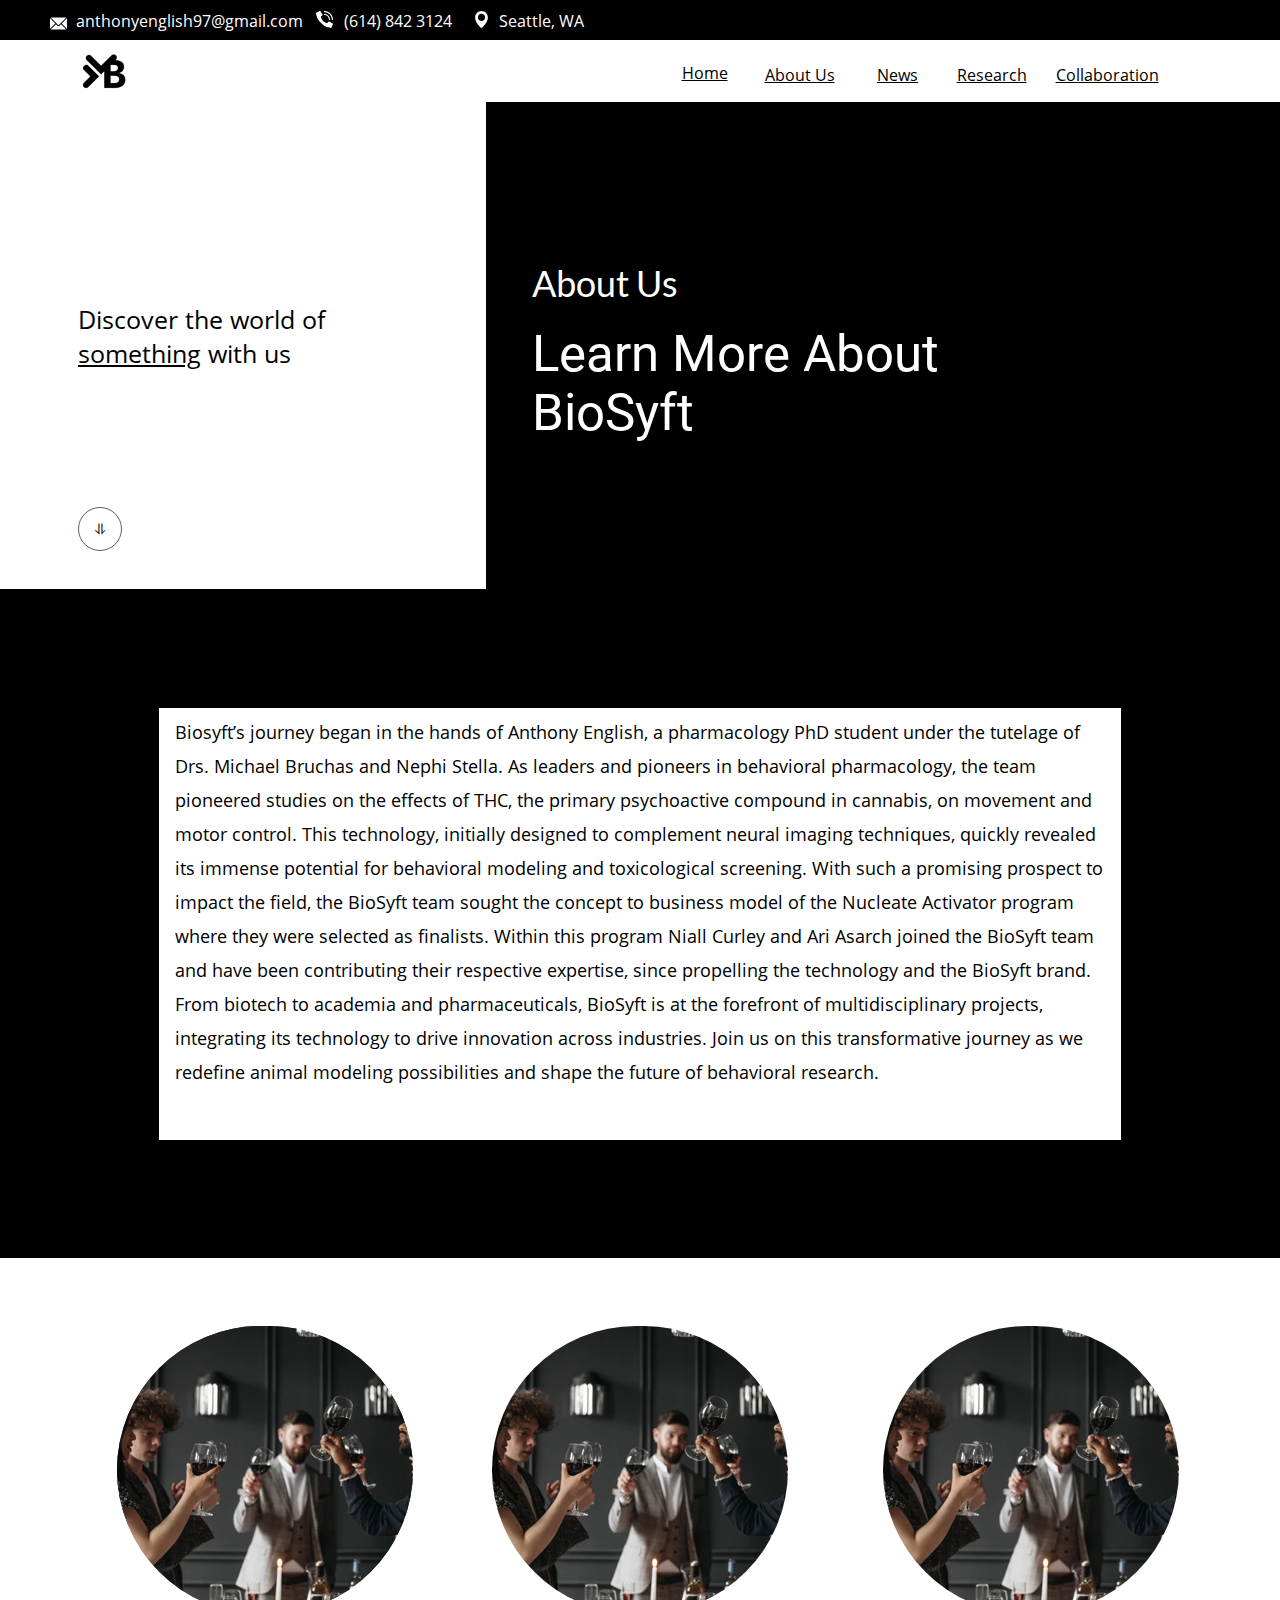
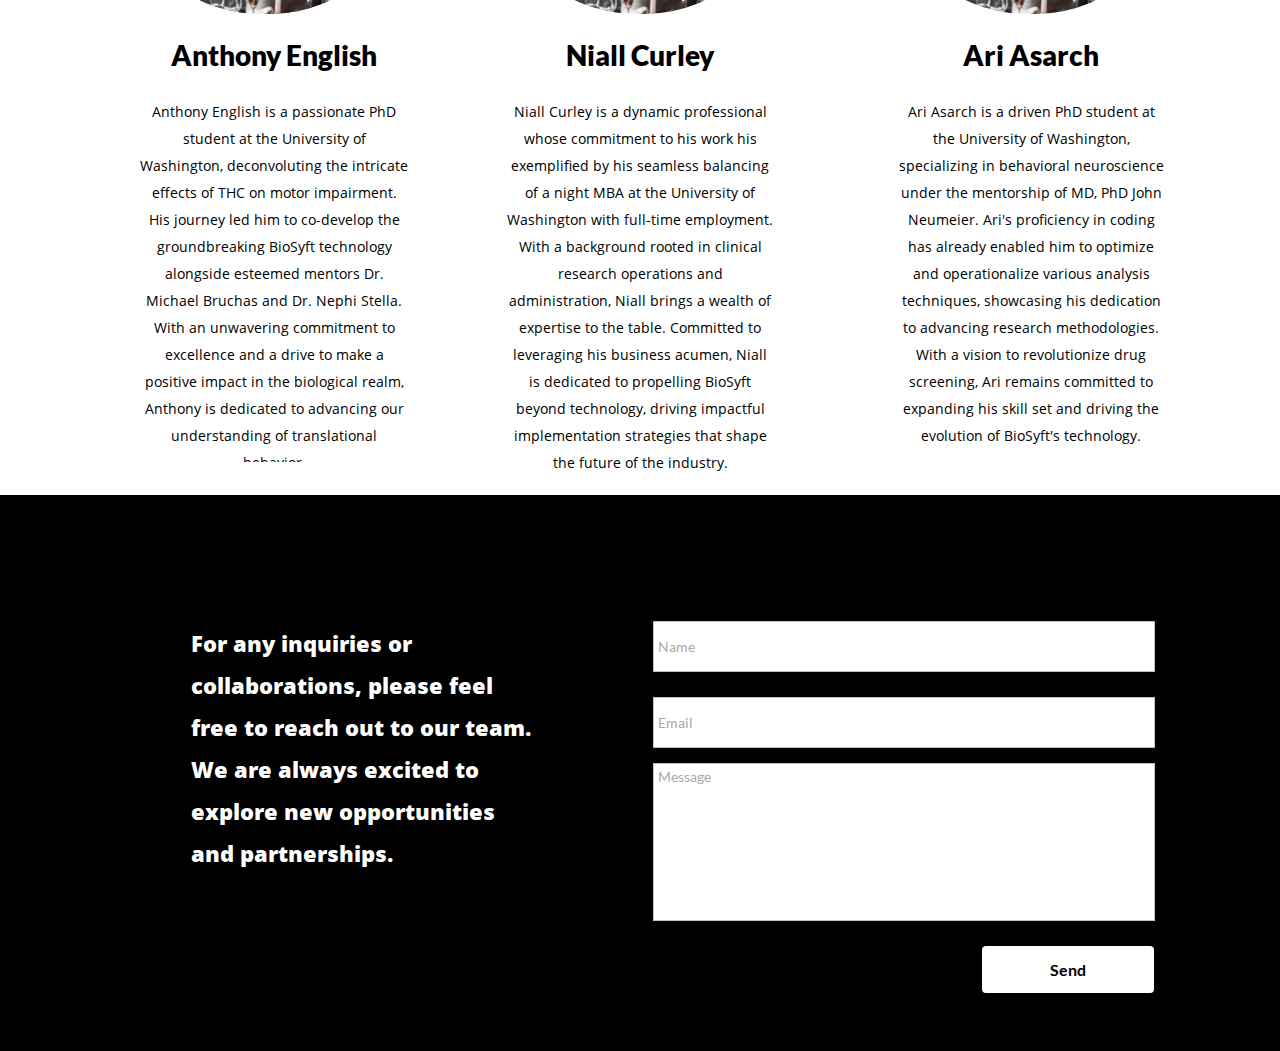
==== commit a0f00631: "updated website" ====
--- a/about-us-learn-more-about-biosyft.html
+++ b/about-us-learn-more-about-biosyft.html
@@ -8,247 +8,189 @@
 <meta name="viewport" content="width=device-width,initial-scale=1,shrink-to-fit=no">
 <link rel="preload" href="css/OpenSans-Regular.woff2" as="font" crossorigin>
 <link rel="preload" href="css/OpenSans-ExtraBold.woff2" as="font" crossorigin>
-<link rel="preload" href="css/Lato-Light.woff2" as="font" crossorigin>
-<style>html,body{-webkit-text-zoom:reset !important}@font-face{font-display:block;font-family:"Open Sans 1";src:url('css/OpenSans-Regular.woff2') format('woff2'),url('css/OpenSans-Regular.woff') format('woff');font-weight:400}@font-face{font-display:block;font-family:"PT Sans";src:url('css/PT_Sans-Web-Regular.woff2') format('woff2'),url('css/PT_Sans-Web-Regular.woff') format('woff');font-weight:400}@font-face{font-display:block;font-family:"Lato 9";src:url('css/Lato-BlackItalic.woff2') format('woff2'),url('css/Lato-BlackItalic.woff') format('woff');font-weight:900;font-style:italic}@font-face{font-display:block;font-family:"Open Sans 4";src:url('css/OpenSans-ExtraBold.woff2') format('woff2'),url('css/OpenSans-ExtraBold.woff') format('woff');font-weight:800}@font-face{font-display:block;font-family:"Lato 3";src:url('css/Lato-Bold.woff2') format('woff2'),url('css/Lato-Bold.woff') format('woff');font-weight:700}@font-face{font-display:block;font-family:"Lato 4";src:url('css/Lato-Black.woff2') format('woff2'),url('css/Lato-Black.woff') format('woff');font-weight:900}@font-face{font-display:block;font-family:"Lato 1";src:url('css/Lato-Light.woff2') format('woff2'),url('css/Lato-Light.woff') format('woff');font-weight:300}@font-face{font-display:block;font-family:"Hanken Grotesk 3";src:url('css/HankenGrotesk[wght].woff2') format('woff2'),url('css/HankenGrotesk[wght].woff') format('woff');font-weight:400;font-style:normal}@font-face{font-display:block;font-family:"Lato 2";src:url('css/Lato-Regular.woff2') format('woff2'),url('css/Lato-Regular.woff') format('woff');font-weight:400}@font-face{font-display:block;font-family:"Roboto 2";src:url('css/Roboto-Regular.woff2') format('woff2'),url('css/Roboto-Regular.woff') format('woff');font-weight:400}@font-face{font-display:block;font-family:"PT Sans 2";src:url('css/PT_Sans-Web-Italic.woff2') format('woff2'),url('css/PT_Sans-Web-Italic.woff') format('woff');font-weight:400;font-style:italic}@font-face{font-display:block;font-family:"PT Sans 3";src:url('css/PT_Sans-Web-BoldItalic.woff2') format('woff2'),url('css/PT_Sans-Web-BoldItalic.woff') format('woff');font-weight:700;font-style:italic}body>div{font-size:0}p,span,h1,h2,h3,h4,h5,h6,a,li{margin:0;word-spacing:normal;word-wrap:break-word;-ms-word-wrap:break-word;pointer-events:auto;-ms-text-size-adjust:none !important;-moz-text-size-adjust:none !important;-webkit-text-size-adjust:none !important;text-size-adjust:none !important;max-height:10000000px}sup{font-size:inherit;vertical-align:baseline;position:relative;top:-0.4em}sub{font-size:inherit;vertical-align:baseline;position:relative;top:0.4em}ul{display:block;word-spacing:normal;word-wrap:break-word;line-break:normal;list-style-type:none;padding:0;margin:0;-moz-padding-start:0;-khtml-padding-start:0;-webkit-padding-start:0;-o-padding-start:0;-padding-start:0;-webkit-margin-before:0;-webkit-margin-after:0}li{display:block;white-space:normal}[data-marker]::before{content:attr(data-marker) ' ';-webkit-user-select:none;-khtml-user-select:none;-moz-user-select:none;-ms-user-select:none;-o-user-select:none;user-select:none}li p{-webkit-touch-callout:none;-webkit-user-select:none;-khtml-user-select:none;-moz-user-select:none;-ms-user-select:none;-o-user-select:none;user-select:none}form{display:inline-block}a{text-decoration:inherit;color:inherit;-webkit-tap-highlight-color:rgba(0,0,0,0)}textarea{resize:none}.shm-l{float:left;clear:left}.shm-r{float:right;clear:right;shape-outside:content-box}.btf{display:none}.plyr{min-width:0 !important}html{font-family:sans-serif}body{font-size:0;margin:0;--z:1;zoom:var(--z)}audio,video{display:inline-block;vertical-align:baseline}audio:not([controls]){display:none;height:0}[hidden],template{display:none}a{background:0 0;outline:0}b,strong{font-weight:700}dfn{font-style:italic}h1,h2,h3,h4,h5,h6{font-size:1em;line-height:1;margin:0}img{border:0}svg:not(:root){overflow:hidden}button,input,optgroup,select,textarea{color:inherit;font:inherit;margin:0}button{overflow:visible}button,select{text-transform:none}button,html input[type=button],input[type=submit]{-webkit-appearance:button;cursor:pointer;box-sizing:border-box;white-space:normal}input[type=date],input[type=email],input[type=number],input[type=password],input[type=text],textarea{-webkit-appearance:none;appearance:none;box-sizing:border-box}button[disabled],html input[disabled]{cursor:default}button::-moz-focus-inner,input::-moz-focus-inner{border:0;padding:0}input{line-height:normal}input[type=checkbox],input[type=radio]{box-sizing:border-box;padding:0}input[type=number]::-webkit-inner-spin-button,input[type=number]::-webkit-outer-spin-button{height:auto}input[type=search]{-webkit-appearance:textfield;-moz-box-sizing:content-box;-webkit-box-sizing:content-box;box-sizing:content-box}input[type=search]::-webkit-search-cancel-button,input[type=search]::-webkit-search-decoration{-webkit-appearance:none}textarea{overflow:auto;box-sizing:border-box;border-color:#ddd}optgroup{font-weight:700}table{border-collapse:collapse;border-spacing:0}td,th{padding:0}blockquote{margin-block-start:0;margin-block-end:0;margin-inline-start:0;margin-inline-end:0}:-webkit-full-screen-ancestor:not(iframe){-webkit-clip-path:initial !important}
-html{-webkit-font-smoothing:antialiased; -moz-osx-font-smoothing:grayscale}@-webkit-keyframes fadeInUp{from{opacity:0;-webkit-transform:translate3d(0,100%,0)}to{opacity:1;-webkit-transform:translate3d(0, 0, 0)}}@keyframes fadeInUp{from{opacity:0;transform:translate3d(0,100%,0)}to{opacity:1;transform:translate3d(0, 0, 0)}}.fadeInUp{-webkit-animation-name:fadeInUp;animation-name:fadeInUp}
-.animated{-webkit-animation-fill-mode:both;animation-fill-mode:both}.animated.infinite{-webkit-animation-iteration-count:infinite;animation-iteration-count:infinite}#b{background-color:#fff}.v14{display:block;vertical-align:top}.ps86{position:relative;margin-top:0}.s96{width:100%;min-width:1200px;height:102px;padding-bottom:0}.c26{border:0;-webkit-border-radius:0;-moz-border-radius:0;border-radius:0;background-color:#fff}.z71{z-index:43;pointer-events:none}.ps87{display:inline-block;width:0;height:0}.v15{display:inline-block;vertical-align:top}.s97{width:100%;min-width:1200px;min-height:40px}.c27{border:0;-webkit-border-radius:0;-moz-border-radius:0;border-radius:0;background-color:#000}.z72{z-index:53}.ps88{position:relative;margin-top:-30px}.s98{width:1200px;margin-left:auto;margin-right:auto;min-height:44px}.ps89{position:relative;margin-left:71px;margin-top:0}.s99{min-width:843px;width:843px;min-height:44px}.ps90{position:relative;margin-left:0;margin-top:1px}.s100{min-width:17px;width:17px;min-height:17px;height:17px}.z73{z-index:54;pointer-events:auto}.i10{position:absolute;left:0;min-width:17px;max-width:17px;min-height:17px;max-height:17px;top:0;color:#fff}.ps91{position:relative;margin-left:12px;margin-top:0}.s101{min-width:139px;width:139px;overflow:hidden;height:44px}.z74{z-index:57;pointer-events:auto}.p6{text-indent:0;padding-bottom:0;padding-right:0;text-align:left}.f23{font-family:"Open Sans 1";font-size:16px;font-size:calc(16px * var(--f));line-height:1.376;font-weight:400;font-style:normal;text-decoration:none;text-transform:none;letter-spacing:normal;color:#fff;background-color:initial;text-shadow:none}.f23:hover{}.ps92{position:relative;margin-left:13px;margin-top:1px}.z75{z-index:58;pointer-events:auto}.ps93{position:relative;margin-left:10px;margin-top:0}.s102{min-width:120px;width:120px;overflow:hidden;height:22px}.z76{z-index:60;pointer-events:auto}.ps94{position:relative;margin-left:13px;margin-top:1px}.z77{z-index:55;pointer-events:auto}.ps95{position:relative;margin-left:10px;margin-top:0}.s103{min-width:139px;width:139px;overflow:hidden;height:44px}.z78{z-index:56;pointer-events:auto}.ps96{position:relative;margin-left:235px;margin-top:2px}.s104{min-width:101px;width:101px;min-height:16px}.z79{z-index:59}.ps97{position:relative;margin-left:0;margin-top:0}.s105{min-width:16px;width:16px;min-height:16px;height:16px}.z80{pointer-events:auto}.i11{position:absolute;left:0;min-width:16px;max-width:16px;min-height:16px;max-height:16px;top:0;color:#fff}.ps98{position:relative;margin-left:28px;margin-top:0}.ps99{position:relative;margin-left:25px;margin-top:0}.ps100{margin-top:-14px;top:0;position:-webkit-sticky;position:-moz-sticky;position:-o-sticky;position:-ms-sticky;position:sticky}.s106{width:100%;min-width:1200px;min-height:62px}.z81{z-index:44}.c29{-webkit-border-radius:0;-moz-border-radius:0;border-radius:0}.z82{z-index:45}.c30{position:absolute;width:100%;min-height:62px;-webkit-border-radius:0;-moz-border-radius:0;border-radius:0;box-shadow:0 2px 20px rgba(0,0,0,.2)}.c31{position:absolute;border:0;-webkit-border-radius:0;-moz-border-radius:0;border-radius:0;background-color:#fff}.s107{width:100%;height:100%;box-sizing:border-box}.ps101{position:relative;margin-top:-55px}.s108{width:1200px;margin-left:auto;margin-right:auto;min-height:48px}.ps102{position:relative;margin-left:40px;margin-top:0}.s109{min-width:1133px;width:1133px;min-height:48px}.s110{min-width:48px;width:48px;min-height:48px;height:48px}.z83{z-index:46;pointer-events:auto}.i12{position:absolute;left:0;width:48px;height:39px;top:5px;border:0}.v16{display:inline-block;vertical-align:top}.ps103{position:relative;margin-left:555px;margin-top:17px}.s111{min-width:75px;width:75px;overflow:hidden;height:26px}.z84{z-index:47;pointer-events:auto}.p7{text-indent:0;padding-bottom:0;padding-right:0;text-align:center}.f24{font-family:"Open Sans 1";font-size:16px;font-size:calc(16px * var(--f));line-height:1.376;font-weight:400;font-style:normal;text-decoration:none;text-transform:none;letter-spacing:normal;color:#000;background-color:initial;text-shadow:none}.f24:hover{}.ps104{position:relative;margin-left:16px;margin-top:17px}.z85{z-index:48;pointer-events:auto}.z86{z-index:49;pointer-events:auto}.z87{z-index:50;pointer-events:auto}.z88{z-index:51;pointer-events:auto}.z89{z-index:52;pointer-events:auto}.c33{display:block;position:relative;pointer-events:none;width:max(1200px, 100%);overflow:hidden;margin-top:0;z-index:1;min-height:487px}.s112{width:100%;min-width:1200px;min-height:487px;padding-bottom:0}.z90{pointer-events:none}.s113{margin-left:38vw;width:100%;min-height:487px}.z91{z-index:2;pointer-events:auto}.ps105{position:relative;margin-top:-329px}.s114{width:1200px;margin-left:auto;margin-right:auto;height:290px}.ps106{position:relative;margin-left:38px;margin-top:0}.s115{min-width:909px;width:909px;min-height:185px}.ps107{position:relative;margin-left:0;margin-top:42px}.s116{min-width:295px;width:295px;overflow:hidden;height:88px}.z92{z-index:5;pointer-events:auto}.f25{font-family:"Open Sans 1";font-size:25px;font-size:calc(25px * var(--f));line-height:1.361;font-weight:400;font-style:normal;text-decoration:none;text-transform:none;letter-spacing:normal;color:#000;background-color:initial;text-shadow:none}.f25:hover{}.f26{font-family:"Open Sans 1";font-size:25px;font-size:calc(25px * var(--f));line-height:1.361;font-weight:400;font-style:normal;text-decoration:underline;text-transform:none;letter-spacing:normal;color:#000;background-color:initial;text-shadow:none}.f26:hover{}.ps108{position:relative;margin-left:159px;margin-top:0}.s117{min-width:455px;width:455px;min-height:185px;line-height:0}.s118{min-width:400px;width:400px;overflow:hidden;height:47px}.z93{z-index:3;pointer-events:auto}.f27{font-family:"Lato 2";font-size:36px;font-size:calc(36px * var(--f));line-height:1.307;font-weight:400;font-style:normal;text-decoration:none;text-transform:none;letter-spacing:normal;color:#fff;background-color:initial;text-shadow:none}.f27:hover{}.ps109{position:relative;margin-left:0;margin-top:17px}.s119{min-width:455px;width:455px;overflow:hidden;height:121px}.z94{z-index:4;pointer-events:auto}.f28{font-family:"Roboto 2";font-size:51px;font-size:calc(51px * var(--f));line-height:1.158;font-weight:400;font-style:normal;text-decoration:none;text-transform:none;letter-spacing:normal;color:#fff;background-color:initial;text-shadow:none}.f28:hover{}.v17{display:inline-block;vertical-align:top;overflow:hidden;outline:0}.ps110{position:relative;margin-left:-909px;margin-top:247px}.s120{min-width:44px;min-height:44px;box-sizing:border-box;width:42px;height:18px;padding-right:0}.c34{border:1px solid #52646f;-webkit-border-radius:22px;-moz-border-radius:22px;border-radius:22px;background-color:transparent;color:#000;transition:color 0.20s, border-color 0.20s, background-color 0.20s, background-image 0.20s;transition-timing-function:linear}.z95{z-index:6;pointer-events:auto}.f29{font-family:"Lato 1";font-size:15px;font-size:calc(15px * var(--f));line-height:1.201;font-weight:300;font-style:normal;text-decoration:none;text-transform:none;letter-spacing:normal;text-shadow:none;text-indent:0;text-align:center;cursor:pointer;padding-top:12px;padding-bottom:12px}.c34:hover{background-color:#52646f;background-clip:padding-box;border-color:#52646f;color:#fff}.c34:active{transition:initial}.s121{width:100%;min-width:1200px;min-height:712px;padding-bottom:0}.z96{z-index:7;pointer-events:none}.ps111{position:relative;margin-top:68px}.s122{width:1200px;margin-left:auto;margin-right:auto;min-height:546px}.ps112{position:relative;margin-left:77px;margin-top:0}.s123{min-width:1062px;width:1062px;min-height:288px}.s124{min-width:296px;width:296px;min-height:288px;line-height:0}.s125{min-width:296px;width:296px;min-height:288px}.c35{border:0;-webkit-border-radius:144px;-moz-border-radius:144px;border-radius:144px;background-color:#b8c8d2;background-repeat:no-repeat;background-position:50% 50%;background-size:cover;background-image:url(images/untitled-296.jpg)}.z97{z-index:11}.webp .c35{background-image:url(images/untitled-296.webp)}.ps113{position:relative;margin-left:0;margin-top:-288px}.c36{border:0;-webkit-border-radius:144px;-moz-border-radius:144px;border-radius:144px;background-color:#b8c8d2;background-repeat:no-repeat;background-position:50% 50%;background-size:cover;background-image:url(images/untitled-296.jpg)}.z98{z-index:10}.webp .c36{background-image:url(images/untitled-296.webp)}.ps114{position:relative;margin-left:79px;margin-top:0}.c37{border:0;-webkit-border-radius:144px;-moz-border-radius:144px;border-radius:144px;background-color:#b8c8d2;background-repeat:no-repeat;background-position:50% 50%;background-size:cover;background-image:url(images/untitled-296.jpg)}.z99{z-index:17}.webp .c37{background-image:url(images/untitled-296.webp)}.ps115{position:relative;margin-left:95px;margin-top:0}.c38{border:0;-webkit-border-radius:144px;-moz-border-radius:144px;border-radius:144px;background-color:#b8c8d2;background-repeat:no-repeat;background-position:50% 50%;background-size:cover;background-image:url(images/untitled-296.jpg)}.z100{z-index:12}.webp .c38{background-image:url(images/untitled-296.webp)}.ps116{position:relative;margin-left:100px;margin-top:24px}.s126{min-width:1025px;width:1025px;min-height:43px}.s127{min-width:268px;width:268px;overflow:hidden;height:43px}.z101{z-index:8;pointer-events:auto}.p8{text-indent:0;padding-bottom:0;padding-right:0;text-align:center}.f30{font-family:"Lato 4";font-size:28px;font-size:calc(28px * var(--f));line-height:1.215;font-weight:900;font-style:normal;text-decoration:none;text-transform:none;letter-spacing:normal;color:#000;background-color:initial;text-shadow:none}.f30:hover{}.ps117{position:relative;margin-left:98px;margin-top:0}.z102{z-index:9;pointer-events:auto}.ps118{position:relative;margin-left:123px;margin-top:0}.z103{z-index:13;pointer-events:auto}.ps119{position:relative;margin-left:100px;margin-top:17px}.s128{min-width:1025px;width:1025px;min-height:174px}.s129{min-width:268px;width:268px;overflow:hidden;height:174px}.z104{z-index:14;pointer-events:auto}.f31{font-family:"Open Sans 1";font-size:21px;font-size:calc(21px * var(--f));line-height:1.906;font-weight:400;font-style:normal;text-decoration:none;text-transform:none;letter-spacing:normal;color:#000;background-color:initial;text-shadow:none}.f31:hover{}.ps120{position:relative;margin-left:98px;margin-top:0}.z105{z-index:15;pointer-events:auto}.ps121{position:relative;margin-left:123px;margin-top:0}.z106{z-index:16;pointer-events:auto}body{--d:0;--s:1200}@media (max-width:1199px) {.s96{min-width:320px;height:87px}.s97{min-width:320px;min-height:42px}.ps88{margin-top:-37px}.s98{width:320px;min-height:32px}.ps89{margin-left:10px}.s99{min-width:197px;width:197px;min-height:32px}.s100{min-width:12px;width:12px;min-height:12px;height:12px}.i10{min-width:12px;max-width:12px;min-height:12px;max-height:12px}.ps91{margin-left:3px}.s101{min-width:88px;width:88px;height:15px}.f23{font-size:14px;font-size:calc(14px * var(--f));line-height:1.358}.ps92{margin-left:11px}.ps93{margin-left:5px}.s102{min-width:66px;width:66px;height:15px}.ps94{margin-left:0;margin-top:4px}.ps95{margin-left:3px;margin-top:4px}.s103{min-width:88px;width:88px;height:13px}.ps96{margin-left:11px;margin-top:4px}.s104{min-width:71px;width:71px;min-height:12px}.s105{min-width:12px;width:12px;min-height:12px;height:12px}.i11{min-width:12px;max-width:12px;min-height:12px;max-height:12px}.ps98{margin-left:27px}.ps99{margin-left:8px}.ps100{margin-top:5px}.s106{min-width:320px;min-height:45px}.c30{min-height:45px}.ps101{margin-top:-39px}.s108{width:320px;min-height:35px}.ps102{margin-left:11px}.s109{min-width:35px;width:35px;min-height:35px}.s110{min-width:35px;width:35px;min-height:35px;height:35px}.i12{width:35px;height:29px;top:3px}.v16{display:none}.c33{width:max(320px, 100%);min-height:421px}.s112{min-width:320px;min-height:421px}.s113{min-height:239px}.ps105{margin-top:-215px}.s114{width:320px;height:373px}.ps106{margin-left:30px}.s115{min-width:258px;width:258px;min-height:329px}.ps107{margin-top:236px}.s116{min-width:255px;width:255px;height:93px}.f25{font-family:"PT Sans 2";line-height:1.281;font-style:italic}.f26{font-family:"PT Sans 3";line-height:1.281;font-weight:700;font-style:italic}.ps108{margin-left:101px;margin-top:-329px}.s117{min-width:157px;width:157px;min-height:198px}.s118{min-width:157px;width:157px;height:69px}.f27{font-size:9px;font-size:calc(9px * var(--f));line-height:1.334}.ps109{margin-top:11px}.s119{min-width:157px;width:157px;height:118px}.f28{font-family:"PT Sans";font-size:25px;font-size:calc(25px * var(--f));line-height:1.281}.ps110{margin-left:29px;margin-top:7px}.s120{min-width:38px;min-height:38px;width:36px;height:17px}.c34{-webkit-border-radius:19px;-moz-border-radius:19px;border-radius:19px}.f29{font-size:14px;font-size:calc(14px * var(--f));line-height:1.215;padding-top:10px;padding-bottom:9px}.c34:hover{-webkit-border-radius:19px;-moz-border-radius:19px;border-radius:19px}.c34:active{-webkit-border-radius:19px;-moz-border-radius:19px;border-radius:19px}.s121{min-width:320px;min-height:761px}.ps111{margin-top:79px}.s122{width:320px;min-height:543px}.ps112{margin-left:61px;margin-top:351px}.s123{min-width:192px;width:192px;min-height:192px}.s124{min-width:192px;width:192px;min-height:192px}.s125{min-width:192px;width:192px;min-height:192px}.c35{-webkit-border-radius:96px;-moz-border-radius:96px;border-radius:96px;background-image:url(images/untitled-384.jpg)}.webp .c35{background-image:url(images/untitled-384.webp)}.ps113{margin-top:-192px}.c36{-webkit-border-radius:96px;-moz-border-radius:96px;border-radius:96px;background-image:url(images/untitled-384.jpg)}.webp .c36{background-image:url(images/untitled-384.webp)}.ps114{margin-left:0;margin-top:-192px}.c37{-webkit-border-radius:96px;-moz-border-radius:96px;border-radius:96px;background-image:url(images/untitled-384.jpg)}.webp .c37{background-image:url(images/untitled-384.webp)}.ps115{margin-left:0;margin-top:-192px}.c38{-webkit-border-radius:96px;-moz-border-radius:96px;border-radius:96px;background-image:url(images/untitled-384.jpg)}.webp .c38{background-image:url(images/untitled-384.webp)}.ps116{margin-left:35px;margin-top:-543px}.s126{min-width:250px;width:250px;min-height:39px}.s127{min-width:250px;width:250px;height:39px}.f30{font-size:27px;font-size:calc(27px * var(--f));line-height:1.223}.ps117{margin-left:0;margin-top:-39px}.ps118{margin-left:0;margin-top:-39px}.ps119{margin-left:35px;margin-top:-493px}.s128{min-width:250px;width:250px;min-height:267px}.s129{min-width:250px;width:250px;height:267px}.f31{font-family:"Lato 1";font-size:14px;font-size:calc(14px * var(--f));line-height:1.644;font-weight:300;color:#404040}.ps120{margin-left:0;margin-top:-267px}.ps121{margin-left:0;margin-top:-267px}body{--d:1;--s:320}}@media (min-width:1200px) and (-webkit-min-device-pixel-ratio:1.7), (min-width:1200px) and (min-resolution:144dpi) {.c35{background-image:url(images/untitled-592.jpg)}.webp .c35{background-image:url(images/untitled-592.webp)}.c36{background-image:url(images/untitled-592.jpg)}.webp .c36{background-image:url(images/untitled-592.webp)}.c37{background-image:url(images/untitled-592.jpg)}.webp .c37{background-image:url(images/untitled-592.webp)}.c38{background-image:url(images/untitled-592.jpg)}.webp .c38{background-image:url(images/untitled-592.webp)}}</style>
+<link rel="preload" href="css/PT_Sans-Web-Italic.woff2" as="font" crossorigin>
+<link rel="preload" href="css/PT_Sans-Web-BoldItalic.woff2" as="font" crossorigin>
+<style>html,body{-webkit-text-zoom:reset !important}@font-face{font-display:block;font-family:"Open Sans 1";src:url('css/OpenSans-Regular.woff2') format('woff2'),url('css/OpenSans-Regular.woff') format('woff');font-weight:400}@font-face{font-display:block;font-family:"PT Sans";src:url('css/PT_Sans-Web-Regular.woff2') format('woff2'),url('css/PT_Sans-Web-Regular.woff') format('woff');font-weight:400}@font-face{font-display:block;font-family:"Lato 9";src:url('css/Lato-BlackItalic.woff2') format('woff2'),url('css/Lato-BlackItalic.woff') format('woff');font-weight:900;font-style:italic}@font-face{font-display:block;font-family:"Open Sans 4";src:url('css/OpenSans-ExtraBold.woff2') format('woff2'),url('css/OpenSans-ExtraBold.woff') format('woff');font-weight:800}@font-face{font-display:block;font-family:"Lato 3";src:url('css/Lato-Bold.woff2') format('woff2'),url('css/Lato-Bold.woff') format('woff');font-weight:700}@font-face{font-display:block;font-family:"Lato 4";src:url('css/Lato-Black.woff2') format('woff2'),url('css/Lato-Black.woff') format('woff');font-weight:900}@font-face{font-display:block;font-family:"Lato 1";src:url('css/Lato-Light.woff2') format('woff2'),url('css/Lato-Light.woff') format('woff');font-weight:300}@font-face{font-display:block;font-family:"Hanken Grotesk 3";src:url('css/HankenGrotesk_wght_.woff2') format('woff2'),url('css/HankenGrotesk_wght_.woff') format('woff');font-weight:400;font-style:normal}@font-face{font-display:block;font-family:"Lato 2";src:url('css/Lato-Regular.woff2') format('woff2'),url('css/Lato-Regular.woff') format('woff');font-weight:400}@font-face{font-display:block;font-family:"Roboto 2";src:url('css/Roboto-Regular.woff2') format('woff2'),url('css/Roboto-Regular.woff') format('woff');font-weight:400}@font-face{font-display:block;font-family:"PT Sans 2";src:url('css/PT_Sans-Web-Italic.woff2') format('woff2'),url('css/PT_Sans-Web-Italic.woff') format('woff');font-weight:400;font-style:italic}@font-face{font-display:block;font-family:"PT Sans 3";src:url('css/PT_Sans-Web-BoldItalic.woff2') format('woff2'),url('css/PT_Sans-Web-BoldItalic.woff') format('woff');font-weight:700;font-style:italic}body>div{font-size:0}p,span,h1,h2,h3,h4,h5,h6,a,li{margin:0;word-spacing:normal;word-wrap:break-word;-ms-word-wrap:break-word;pointer-events:auto;-ms-text-size-adjust:none !important;-moz-text-size-adjust:none !important;-webkit-text-size-adjust:none !important;text-size-adjust:none !important;max-height:10000000px}sup{font-size:inherit;vertical-align:baseline;position:relative;top:-0.4em}sub{font-size:inherit;vertical-align:baseline;position:relative;top:0.4em}ul{display:block;word-spacing:normal;word-wrap:break-word;line-break:normal;list-style-type:none;padding:0;margin:0;-moz-padding-start:0;-khtml-padding-start:0;-webkit-padding-start:0;-o-padding-start:0;-padding-start:0;-webkit-margin-before:0;-webkit-margin-after:0}li{display:block;white-space:normal}[data-marker]::before{content:attr(data-marker) ' ';-webkit-user-select:none;-khtml-user-select:none;-moz-user-select:none;-ms-user-select:none;-o-user-select:none;user-select:none}li p{-webkit-touch-callout:none;-webkit-user-select:none;-khtml-user-select:none;-moz-user-select:none;-ms-user-select:none;-o-user-select:none;user-select:none}form{display:inline-block}a{text-decoration:inherit;color:inherit;-webkit-tap-highlight-color:rgba(0,0,0,0)}textarea{resize:none}.shm-l{float:left;clear:left}.shm-r{float:right;clear:right;shape-outside:content-box}.btf{display:none}.plyr{min-width:0 !important}html{font-family:sans-serif}body{font-size:0;margin:0;--z:1;zoom:var(--z)}audio,video{display:inline-block;vertical-align:baseline}audio:not([controls]){display:none;height:0}[hidden],template{display:none}a{background:0 0;outline:0}b,strong{font-weight:700}dfn{font-style:italic}h1,h2,h3,h4,h5,h6{font-size:1em;line-height:1;margin:0}img{border:0}svg:not(:root){overflow:hidden}button,input,optgroup,select,textarea{color:inherit;font:inherit;margin:0}button{overflow:visible}button,select{text-transform:none}button,html input[type=button],input[type=submit]{-webkit-appearance:button;cursor:pointer;box-sizing:border-box;white-space:normal}input[type=date],input[type=email],input[type=number],input[type=password],input[type=text],textarea{-webkit-appearance:none;appearance:none;box-sizing:border-box}button[disabled],html input[disabled]{cursor:default}button::-moz-focus-inner,input::-moz-focus-inner{border:0;padding:0}input{line-height:normal}input[type=checkbox],input[type=radio]{box-sizing:border-box;padding:0}input[type=number]::-webkit-inner-spin-button,input[type=number]::-webkit-outer-spin-button{height:auto}input[type=search]{-webkit-appearance:textfield;-moz-box-sizing:content-box;-webkit-box-sizing:content-box;box-sizing:content-box}input[type=search]::-webkit-search-cancel-button,input[type=search]::-webkit-search-decoration{-webkit-appearance:none}textarea{overflow:auto;box-sizing:border-box;border-color:#ddd}optgroup{font-weight:700}table{border-collapse:collapse;border-spacing:0}td,th{padding:0}blockquote{margin-block-start:0;margin-block-end:0;margin-inline-start:0;margin-inline-end:0}:-webkit-full-screen-ancestor:not(iframe){-webkit-clip-path:initial !important}
+html{-webkit-font-smoothing:antialiased; -moz-osx-font-smoothing:grayscale}#b{background-color:#fff}.v12{display:block;vertical-align:top}.ps79{position:relative;margin-top:0}.s86{width:100%;min-width:1200px;min-height:102px;padding-bottom:0}.c23{border:0;-webkit-border-radius:0;-moz-border-radius:0;border-radius:0;background-color:#fff}.z58{pointer-events:none}.ps80{display:inline-block;width:0;height:0}.v13{display:inline-block;vertical-align:top}.s87{width:100%;min-width:1200px;min-height:40px}.c24{border:0;-webkit-border-radius:0;-moz-border-radius:0;border-radius:0;background-color:#000}.z59{z-index:2}.ps81{position:relative;margin-top:10px}.s88{width:1200px;margin-left:auto;margin-right:auto;min-height:22px}.ps82{position:relative;margin-left:10px;margin-top:0}.s89{min-width:440px;width:440px;min-height:22px}.ps83{position:relative;margin-left:0;margin-top:5px}.s90{min-width:17px;width:17px;min-height:17px;height:17px}.z60{z-index:10;pointer-events:auto}.i9{position:absolute;left:0;min-width:17px;max-width:17px;min-height:17px;max-height:17px;top:0;color:#fff}.ps84{position:relative;margin-left:249px;margin-top:1px}.z61{z-index:9;pointer-events:auto}.ps85{position:relative;margin-left:11px;margin-top:0}.s91{min-width:120px;width:120px;overflow:hidden;height:22px}.z62{z-index:12;pointer-events:auto}.p7{text-indent:0;padding-bottom:0;padding-right:0;text-align:left}.f18{font-family:"Open Sans 1";font-size:16px;font-size:calc(16px * var(--f));line-height:1.376;font-weight:400;font-style:normal;text-decoration:none;text-transform:none;letter-spacing:normal;color:#fff;background-color:initial;text-shadow:none}.ps86{position:relative;margin-left:9px;margin-top:1px}.z63{z-index:13;pointer-events:auto}.ps87{position:relative;margin-top:-30px}.s92{width:1200px;margin-left:auto;margin-right:auto;min-height:92px}.ps88{position:relative;margin-left:36px;margin-top:0}.s93{min-width:1086px;width:1086px;min-height:92px}.ps89{position:relative;margin-left:0;margin-top:0}.s94{min-width:242px;width:242px;min-height:85px;line-height:0}.ps90{position:relative;margin-left:0;margin-top:0}.s95{min-width:242px;width:242px;overflow:hidden;height:44px}.z64{z-index:11;pointer-events:auto}.ps91{position:relative;margin-left:4px;margin-top:-7px}.s96{min-width:48px;width:48px;min-height:48px;height:48px}.z65{z-index:6;pointer-events:auto}.i10{position:absolute;left:0;width:48px;height:39px;top:5px;border:0}.ps92{position:relative;margin-left:181px;margin-top:0}.s97{min-width:139px;width:139px;overflow:hidden;height:44px}.z66{z-index:14;pointer-events:auto}.v14{display:inline-block;vertical-align:top}.ps93{position:relative;margin-left:29px;margin-top:52px}.s98{min-width:75px;width:75px;overflow:hidden;height:26px}.z67{z-index:7;pointer-events:auto}.p8{text-indent:0;padding-bottom:0;padding-right:0;text-align:center}.f19{font-family:"Open Sans 1";font-size:16px;font-size:calc(16px * var(--f));line-height:1.376;font-weight:400;font-style:normal;text-decoration:underline;text-transform:none;letter-spacing:normal;color:#000;background-color:initial;text-shadow:none}.ps94{position:relative;margin-left:20px;margin-top:54px}.z68{z-index:3;pointer-events:auto}.ps95{position:relative;margin-left:23px;margin-top:54px}.z69{z-index:8;pointer-events:auto}.ps96{position:relative;margin-left:19px;margin-top:54px}.z70{z-index:5;pointer-events:auto}.s99{min-width:110px;width:110px;overflow:hidden;height:38px}.z71{z-index:4;pointer-events:auto}.c27{display:block;position:relative;pointer-events:none;width:max(1200px, 100%);overflow:hidden;margin-top:0;min-height:487px}.s100{width:100%;min-width:1200px;min-height:487px;padding-bottom:0}.s101{margin-left:38%;width:100%;min-height:487px}.z72{z-index:16;pointer-events:auto}.ps97{position:relative;margin-top:-329px}.s102{width:1200px;margin-left:auto;margin-right:auto;height:290px}.ps98{position:relative;margin-left:38px;margin-top:0}.s103{min-width:909px;width:909px;min-height:185px}.ps99{position:relative;margin-left:0;margin-top:42px}.s104{min-width:295px;width:295px;overflow:hidden;height:88px}.z73{z-index:18;pointer-events:auto}.f20{font-family:"Open Sans 1";font-size:25px;font-size:calc(25px * var(--f));line-height:1.361;font-weight:400;font-style:normal;text-decoration:none;text-transform:none;letter-spacing:normal;color:#000;background-color:initial;text-shadow:none}.f21{font-family:"Open Sans 1";font-size:25px;font-size:calc(25px * var(--f));line-height:1.361;font-weight:400;font-style:normal;text-decoration:underline;text-transform:none;letter-spacing:normal;color:#000;background-color:initial;text-shadow:none}.ps100{position:relative;margin-left:159px;margin-top:0}.s105{min-width:455px;width:455px;min-height:185px;line-height:0}.s106{min-width:400px;width:400px;overflow:hidden;height:47px}.z74{z-index:17;pointer-events:auto}.f22{font-family:"Lato 2";font-size:36px;font-size:calc(36px * var(--f));line-height:1.307;font-weight:400;font-style:normal;text-decoration:none;text-transform:none;letter-spacing:normal;color:#fff;background-color:initial;text-shadow:none}.ps101{position:relative;margin-left:0;margin-top:17px}.s107{min-width:455px;width:455px;overflow:hidden;height:121px}.z75{z-index:19;pointer-events:auto}.f23{font-family:"Roboto 2";font-size:51px;font-size:calc(51px * var(--f));line-height:1.158;font-weight:400;font-style:normal;text-decoration:none;text-transform:none;letter-spacing:normal;color:#fff;background-color:initial;text-shadow:none}.v15{display:inline-block;vertical-align:top;overflow:hidden;outline:0}.ps102{position:relative;margin-left:-909px;margin-top:247px}.s108{min-width:44px;min-height:44px;box-sizing:border-box;width:42px;height:18px;padding-right:0}.c28{border:1px solid #52646f;-webkit-border-radius:22px;-moz-border-radius:22px;border-radius:22px;background-color:transparent;color:#000;transition:color 0.2s, border-color 0.2s, background-color 0.2s, background-image 0.2s;transition-timing-function:linear}.z76{z-index:20;pointer-events:auto}.f24{font-family:"Lato 1";font-size:15px;font-size:calc(15px * var(--f));line-height:1.201;font-weight:300;font-style:normal;text-decoration:none;text-transform:none;letter-spacing:normal;text-shadow:none;text-indent:0;text-align:center;cursor:pointer;padding-top:12px;padding-bottom:12px}.c28:hover{background-color:#52646f;background-clip:padding-box;border-color:#52646f;color:#fff}.c28:active{transition:initial}.c29{display:block;position:relative;pointer-events:none;width:max(1200px, 100%);overflow:hidden;margin-top:0;min-height:669px}.s109{width:100%;min-width:1200px;min-height:669px;padding-bottom:0}.ps103{position:relative;margin-top:119px}.s110{width:1200px;margin-left:auto;margin-right:auto;min-height:432px}.ps104{position:relative;margin-left:119px;margin-top:0}.s111{min-width:962px;width:962px;min-height:432px}.c30{border:0;-webkit-border-radius:0;-moz-border-radius:0;border-radius:0;background-color:#fff;box-shadow:0 2px 20px rgba(0,0,0,0.2)}.z77{z-index:39}.ps105{position:relative;margin-left:16px;margin-top:7px}.s112{min-width:931px;width:931px;overflow:hidden;height:418px}.z78{z-index:40;pointer-events:auto}.f25{font-family:"Open Sans 1";font-size:18px;font-size:calc(18px * var(--f));line-height:1.890;font-weight:400;font-style:normal;text-decoration:none;text-transform:none;letter-spacing:normal;color:#000;background-color:initial;text-shadow:none}body{--d:0;--s:1200}@media (max-width:1199px) {.s86{min-width:320px;min-height:87px}.s87{min-width:320px;min-height:42px}.ps81{margin-top:5px}.s88{width:320px;min-height:31px}.s89{min-width:197px;width:197px;min-height:31px}.ps83{margin-top:1px}.s90{min-width:12px;width:12px;min-height:12px;height:12px}.i9{min-width:12px;max-width:12px;min-height:12px;max-height:12px}.ps84{margin-left:102px}.ps85{margin-left:5px}.s91{min-width:66px;width:66px;height:15px}.f18{font-size:14px;font-size:calc(14px * var(--f));line-height:1.358}.ps86{margin-left:0;margin-top:4px}.ps87{margin-top:-37px}.s92{width:320px;min-height:78px}.ps88{margin-left:11px}.s93{min-width:102px;width:102px;min-height:78px}.s94{min-width:102px;width:102px;min-height:78px}.ps90{margin-left:14px}.s95{min-width:88px;width:88px;height:15px}.ps91{margin-left:0;margin-top:28px}.s96{min-width:35px;width:35px;min-height:35px;height:35px}.i10{width:35px;height:29px;top:3px}.ps92{margin-left:14px;margin-top:-59px}.s97{min-width:88px;width:88px;height:13px}.v14{display:none}.c27{width:max(320px, 100%);min-height:421px}.s100{min-width:320px;min-height:421px}.s101{min-height:239px}.ps97{margin-top:-215px}.s102{width:320px;height:373px}.ps98{margin-left:30px}.s103{min-width:258px;width:258px;min-height:329px}.ps99{margin-top:236px}.s104{min-width:255px;width:255px;height:93px}.f20{font-family:"PT Sans 2";line-height:1.281;font-style:italic}.f21{font-family:"PT Sans 3";line-height:1.281;font-weight:700;font-style:italic}.ps100{margin-left:101px;margin-top:-329px}.s105{min-width:157px;width:157px;min-height:198px}.s106{min-width:157px;width:157px;height:69px}.f22{font-size:9px;font-size:calc(9px * var(--f));line-height:1.334}.ps101{margin-top:11px}.s107{min-width:157px;width:157px;height:118px}.f23{font-family:"PT Sans";font-size:25px;font-size:calc(25px * var(--f));line-height:1.281}.ps102{margin-left:29px;margin-top:7px}.s108{min-width:38px;min-height:38px;width:36px;height:17px}.c28{-webkit-border-radius:19px;-moz-border-radius:19px;border-radius:19px}.f24{font-size:14px;font-size:calc(14px * var(--f));line-height:1.215;padding-top:10px;padding-bottom:9px}.c28:hover{-webkit-border-radius:19px;-moz-border-radius:19px;border-radius:19px}.c28:active{-webkit-border-radius:19px;-moz-border-radius:19px;border-radius:19px}.c29{width:max(320px, 100%);min-height:697px}.s109{min-width:320px;min-height:697px}.ps103{margin-top:48px}.s110{width:320px;min-height:600px}.ps104{margin-left:13px}.s111{min-width:294px;width:294px;min-height:600px}.ps105{margin-top:252px}.s112{min-width:262px;width:262px;height:240px}.f25{font-family:"Lato 2";font-size:16px;font-size:calc(16px * var(--f));line-height:1.688}body{--d:1;--s:320}}</style>
 <script>!function(){var A=new Image;A.onload=A.onerror=function(){1!=A.height&&document.body.classList.remove("webp")},A.src="[data-uri]"}();
 </script>
-<link onload="this.media='all';this.onload=null;" rel="stylesheet" href="css/site.f97537.css" media="print">
+<link onload="this.media='all';this.onload=null;" rel="stylesheet" href="css/site.332d54.css" media="print">
+<noscript><link rel="stylesheet" href="css/site.332d54.css" type="text/css"></noscript>
 </head>
 <body class="webp" id="b">
 <script>var p=document.createElement("P");p.innerHTML="&nbsp;",p.style.cssText="position:fixed;visible:hidden;font-size:100px;zoom:1",document.body.appendChild(p);var rsz=function(e){return function(){var r=Math.trunc(1e3/parseFloat(window.getComputedStyle(e).getPropertyValue("font-size")))/10,t=document.body;r!=t.style.getPropertyValue("--f")&&t.style.setProperty("--f",r)}}(p);if("ResizeObserver"in window){var ro=new ResizeObserver(rsz);ro.observe(p)}else if("requestAnimationFrame"in window){var raf=function(){rsz(),requestAnimationFrame(raf)};requestAnimationFrame(raf)}else setInterval(rsz,100);</script>
 
 <script>!function(){var e=function(){var e=document.body;e.style.setProperty("--z",1);var t=window.innerWidth,n=getComputedStyle(e).getPropertyValue("--s");if(320==n){if(t<320)return;t=Math.min(479,t)}else if(480==n){if(t<480)return;t=Math.min(610,t)}else t=n;e.style.setProperty("--z",Math.trunc(t/n*1e3)/1e3)};window.addEventListener?window.addEventListener("resize",e,!0):window.onscroll=e,e()}();</script>
 
-<div data-block-group="0" class="v14 ps86 s96 c26 z71">
-<div class="ps87">
+<div data-block-group="0" class="v12 ps79 s86 c23 z58">
+<div class="ps80">
 </div>
-<div class="v15 ps86 s97 c27 z72"></div>
-<div class="ps88 v14 s98">
-<div class="v15 ps89 s99">
-<div class="v15 ps90 s100 c28 z73">
-<svg viewBox="0 0 512 512" xmlns="http://www.w3.org/2000/svg" class="i10">
+<div class="v13 ps79 s87 c24 z59">
+<div class="ps81 v12 s88">
+<div class="v13 ps82 s89">
+<div class="v13 ps83 s90 c25 z60">
+<svg viewBox="0 0 512 512" xmlns="http://www.w3.org/2000/svg" class="i9">
 <g fill="currentColor"><path d="M331.756 277.251l-42.881 43.026c-17.389 17.45-47.985 17.826-65.75 0l-42.883-43.026L26.226 431.767C31.959 434.418 38.28 436 45 436h422c6.72 0 13.039-1.58 18.77-4.232L331.756 277.251Z"/><path d="M467 76H45c-6.72 0-13.041 1.582-18.772 4.233l164.577 165.123c.011.011.024.013.035.024 .011.011.013.026.013.026l53.513 53.69c5.684 5.684 17.586 5.684 23.27 0l53.502-53.681s.013-.024.024-.035c0 0 .024-.013.035-.024L485.77 80.232C480.039 77.58 473.72 76 467 76Z"/><path d="M4.786 101.212C1.82 107.21 0 113.868 0 121v270c0 7.132 1.818 13.79 4.785 19.788l154.283-154.783L4.786 101.212Z"/><path d="M507.214 101.21L352.933 256.005 507.214 410.79C510.18 404.792 512 398.134 512 391V121c0-7.134-1.82-13.792-4.786-19.79Z"/></g>
 </svg>
 </div>
-<div class="v15 ps91 s101 c28 z74">
-<h3 class="p6 f23">info@example.com</h3>
-</div>
-<div class="v15 ps92 s100 c28 z75">
-<svg viewBox="0 0 58 58" xmlns="http://www.w3.org/2000/svg" class="i10">
+<div class="v13 ps84 s90 c25 z61">
+<svg viewBox="0 0 58 58" xmlns="http://www.w3.org/2000/svg" class="i9">
 <g transform="translate(-1 0)"><g fill="currentColor"><path d="M25.017 33.983c-5.536-5.536-6.786-11.072-7.068-13.29 -.0788-.6133.1322-1.2284.571-1.664L23 14.551c.659-.6587.7759-1.6851.282-2.475L16.149 1c-.5465-.8748-1.6686-1.1905-2.591-.729L2.107 5.664c-.746.3673-1.1847 1.1598-1.1 1.987 .6 5.7 3.085 19.712 16.855 33.483 13.77 13.771 27.78 16.255 33.483 16.855 .8271.0846 1.6196-.3541 1.987-1.1l5.393-11.451c.4597-.9205.1461-2.0396-.725-2.587L46.924 35.72c-.7896-.4945-1.8159-.3784-2.475.28l-4.478 4.48c-.4357.4387-1.0508.6497-1.664.571 -2.218-.282-7.754-1.532-13.29-7.068Z"/><path d="M47 31c-1.1046 0-2-.8955-2-2 -.0094-8.2804-6.7197-14.9907-15-15 -1.1046 0-2-.8955-2-2 0-1.1046.8954-2 2-2 10.4886.0115 18.9884 8.5113 19 19 0 1.1045-.8955 2-2 2Z"/><path d="M57 31c-1.1046 0-2-.8955-2-2C54.9845 15.1992 43.8007 4.0154 30 4c-1.1046 0-2-.8955-2-2 0-1.1046.8954-2 2-2 16.0089.0176 28.9823 12.991 29 29 0 .5304-.2108 1.0391-.5858 1.4142 -.3751.375-.8838.5857-1.4143.5857Z"/></g></g>
 </svg>
 </div>
-<div class="v15 ps93 s102 c28 z76">
-<h3 class="p6 f23">+123 456 7890</h3>
+<div class="v13 ps85 s91 c25 z62">
+<h3 class="p7 f18">(614) 842 3124</h3>
 </div>
-<div class="v15 ps94 s100 c28 z77">
-<svg viewBox="0 0 24 24" xmlns="http://www.w3.org/2000/svg" class="i10">
+<div class="v13 ps86 s90 c25 z63">
+<svg viewBox="0 0 24 24" xmlns="http://www.w3.org/2000/svg" class="i9">
 <path fill="currentColor" d="M12 0C7.038 0 3 4.066 3 9.065c0 7.103 8.154 14.437 8.501 14.745 .143.127.321.19.499.19s.356-.063.499-.189C12.846 23.502 21 16.168 21 9.065 21 4.066 16.962 0 12 0Zm0 14c-2.757 0-5-2.243-5-5s2.243-5 5-5 5 2.243 5 5 -2.243 5-5 5Z"/>
-</svg>
-</div>
-<div class="v15 ps95 s103 c28 z78">
-<h3 class="p6 f23">Seattle, WA</h3>
-</div>
-<div class="v15 ps96 s104 z79">
-<div class="v15 ps97 s104">
-<div class="v15 ps97 s105 c28 z80">
-<svg viewBox="0 0 512 512" xmlns="http://www.w3.org/2000/svg" class="i11">
-<g fill="currentColor"><path d="M256 0C114.637 0 0 114.637 0 256c0 141.363 114.637 256 256 256 141.363 0 256-114.637 256-256C512 114.637 397.363 0 256 0Zm5.4257 405.051c-.004 0 .0039 0 0 0h-.0625c-25.6446-.0118-50.8438-6.4415-73.2227-18.6446L106.918 407.707l21.7382-79.375C115.246 305.105 108.191 278.754 108.203 251.757c.0351-84.4532 68.7695-153.16 153.223-153.16 40.9843.0156 79.457 15.9688 108.383 44.9179C398.738 172.468 414.66 210.953 414.644 251.878c-.0352 84.457-68.7774 153.172-153.219 153.172Z"/><path d="M261.476 124.469c-70.2461 0-127.375 57.1054-127.406 127.301 -.0079 24.0546 6.7265 47.4804 19.4726 67.75l3.0273 4.8164 -12.8672 46.9804 48.1992-12.6407 4.6523 2.7578c19.5507 11.6015 41.9648 17.7382 64.8164 17.746h.0507c70.1914 0 127.32-57.1094 127.352-127.309 .0117-34.0196-13.2227-66.004-37.2657-90.0665 -24.043-24.0625-56.0196-37.3243-90.0312-37.336Zm74.9062 182.035c-3.1915 8.9375-18.4844 17.0976-25.8399 18.1992 -6.5977.9843-14.9415 1.3945-24.1133-1.5157 -5.5625-1.7657-12.6915-4.1211-21.8282-8.0625C226.199 298.547 201.117 259.89 199.203 257.336c-1.9141-2.5547-15.6329-20.754-15.6329-39.5938 0-18.836 9.8906-28.0977 13.3984-31.9258 3.5117-3.8321 7.6601-4.7891 10.2109-4.7891 2.5507 0 5.1054.0234 7.3359.1328 2.3515.1171 5.5078-.8946 8.6132 6.5703 3.1914 7.664 10.8476 26.5 11.8046 28.414 .957 1.9179 1.59375 4.1523.3203 6.707 -1.2774 2.5546-5.5196 8.0664-9.5704 13.0898 -1.6993 2.1054-3.9141 3.9804-1.6797 7.8125 2.2304 3.8281 9.9179 16.3632 21.2968 26.5117 14.625 13.039 26.9609 17.0781 30.789 18.996 3.8242 1.914 6.0585 1.59375 8.2929-.9571 2.2304-2.5547 9.5703-11.1758 12.121-15.0079 2.5507-3.8321 5.1054-3.1915 8.6132-1.9141 3.5117 1.2734 22.332 10.5351 26.1601 12.4492 3.8281 1.9179 6.3789 2.875 7.3359 4.4726 .9609 1.5976.9609 9.2578-2.2305 18.1992Z"/></g>
-</svg>
-</div>
-<div class="v15 ps98 s105 c28 z80">
-<svg viewBox="0 0 512 512" xmlns="http://www.w3.org/2000/svg" class="i11">
-<g fill="currentColor"><path d="M305 256c0 27.0625-21.9375 49-49 49s-49-21.9375-49-49 21.9375-49 49-49 49 21.9375 49 49Z"/><path d="M370.594 169.305c-2.3555-6.3829-6.1133-12.1602-10.9961-16.9024 -4.7422-4.8829-10.5157-8.6407-16.9024-10.9961 -5.1797-2.0118-12.961-4.40625-27.293-5.0586 -15.504-.7071-20.1524-.8594-59.4024-.8594 -39.254 0-43.9024.1484-59.4024.8554 -14.3321.65625-22.1172 3.0507-27.293 5.0625 -6.3868 2.3554-12.1641 6.1132-16.9024 10.996 -4.8829 4.7421-8.6407 10.5156-11 16.9023 -2.0118 5.1796-4.40625 12.9648-5.0586 27.2968 -.7071 15.5-.8594 20.1484-.8594 59.4023 0 39.25.1523 43.8984.8593 59.4023 .6523 14.332 3.0468 22.1132 5.0585 27.2929 2.3593 6.3867 6.1132 12.1601 10.996 16.9023 4.7421 4.8828 10.5156 8.6406 16.9023 10.996 5.1796 2.0156 12.9648 4.4101 27.2968 5.0625 15.5.707 20.1445.8554 59.3984.8554 39.2578 0 43.9062-.1485 59.4023-.8555 14.332-.6524 22.1171-3.0469 27.2968-5.0625 12.8203-4.9454 22.9531-15.0782 27.8984-27.8985 2.0117-5.1797 4.40625-12.961 5.0625-27.293 .707-15.504.8554-20.1524.8554-59.4024 0-39.254-.1485-43.9024-.8555-59.4024 -.6524-14.3321-3.0469-22.1172-5.0625-27.2969ZM256 331.484c-41.6915 0-75.4883-33.793-75.4883-75.4844 0-41.6915 33.7968-75.4844 75.4882-75.4844 41.6875 0 75.4843 33.7929 75.4843 75.4843s-33.7969 75.4843-75.4844 75.4843Zm78.4687-136.312c-9.7422 0-17.6407-7.8985-17.6407-17.6407 0-9.7422 7.8984-17.6407 17.6406-17.6407 9.7421 0 17.6406 7.8984 17.6406 17.6406 -.004 9.7421-7.8985 17.6406-17.6407 17.6406Z"/><path d="M256 0C114.637 0 0 114.637 0 256c0 141.363 114.637 256 256 256 141.363 0 256-114.637 256-256C512 114.637 397.363 0 256 0Zm146.113 316.605c-.711 15.6484-3.1993 26.332-6.8321 35.6835 -7.6368 19.746-23.2461 35.3554-42.9922 42.9921 -9.3477 3.6328-20.0352 6.1171-35.6797 6.832 -15.6758.7148-20.6836.8867-60.6055.8867 -39.9258 0-44.9297-.1719-60.6094-.8868 -15.6446-.7149-26.3321-3.1993-35.6797-6.8321 -9.8125-3.6915-18.6954-9.4766-26.0391-16.9571 -7.4766-7.3399-13.2618-16.2266-16.9532-26.0352 -3.6329-9.3477-6.1211-20.0352-6.8321-35.6797 -.7227-15.6797-.8907-20.6875-.8907-60.6094s.1679-44.9297.8867-60.6055c.7109-15.6485 3.1953-26.3321 6.8281-35.6836 3.6914-9.8086 9.4804-18.6954 16.9609-26.0352 7.3398-7.4805 16.2265-13.2657 26.0351-16.9571 9.3515-3.6329 20.0351-6.1172 35.6835-6.8321 15.6757-.7149 20.6835-.8868 60.6054-.8868 39.9218 0 44.9296.1718 60.6054.8906 15.6484.7109 26.332 3.1953 35.6835 6.8242 9.8085 3.6914 18.6953 9.4804 26.039 16.9609C385.804 141.018 391.593 149.901 395.28 159.71c3.6367 9.3515 6.121 20.0351 6.8359 35.6835 .7148 15.6757.8828 20.6835.8828 60.6054 0 39.9218-.168 44.9296-.8868 60.6054Z"/></g>
-</svg>
-</div>
-<div class="v15 ps99 s105 c28 z80">
-<svg viewBox="0 0 512 512" xmlns="http://www.w3.org/2000/svg" class="i11">
-<path fill="currentColor" d="M512 256C512 114.6 397.4 0 256 0 114.6 0 0 114.6 0 256c0 141.4 114.6 256 256 256 1.5 0 3 0 4.5-.1V312.7h-55v-64.1h55v-47.2c0-54.7 33.4-84.5 82.2-84.5 23.4 0 43.5 1.7 49.3 2.5v57.2h-33.6c-26.5 0-31.7 12.6-31.7 31.1v40.8h63.5l-8.3 64.1h-55.2v189.5C433.7 471.4 512 372.9 512 256Z"/>
 </svg>
 </div>
 </div>
 </div>
 </div>
+<div class="ps87 v12 s92">
+<div class="v13 ps88 s93">
+<div class="v13 ps89 s94">
+<div class="v13 ps90 s95 c25 z64">
+<h3 class="p7 f18">anthonyenglish97@gmail.com</h3>
 </div>
-<div class="v14 ps100 s106 z81">
-<a href="#" style="display:block;"><div class="ps87"></div><div class="v15 ps86 s106 c29 z82"><div class="plx" data-plx="o:0.00:0.01:0:1:0.0" style="visibility:hidden;transform-style:preserve-3d;will-change:opacity;-webkit-backface-visibility:hidden;backface-visibility:hidden;width:100%;height:100%" data-plx-no-clip="1"><div class="bd c30"><div class="c31 s107"></div></div></div></div><div class="ps101 v14 s108"><div class="v15 ps102 s109"><div class="v15 ps97 s110 c28 z83"><picture><source srcset="images/short-logo2-70.webp 2x" type="image/webp" media="(max-width:1199px)"><source srcset="images/short-logo2-70.png 2x" media="(max-width:1199px)"><source srcset="images/short-logo2-48.webp 1x, images/short-logo2-96.webp 2x" type="image/webp" media="(min-width:1200px)"><source srcset="images/short-logo2-48.png 1x, images/short-logo2-96.png 2x" media="(min-width:1200px)"><img src="images/short-logo2-96.png" class="i12"></picture></div><div class="v16 ps103 s111 c32 z84"><h3 class="p7 f24">Home</h3></div><div class="v16 ps104 s111 c32 z85"><h3 class="p7 f24">About Us</h3></div><div class="v16 ps104 s111 c32 z86"><h3 class="p7 f24">Services</h3></div><div class="v16 ps104 s111 c32 z87"><h3 class="p7 f24">Research</h3></div><div class="v16 ps104 s111 c32 z88"><h3 class="p7 f24">News</h3></div><div class="v16 ps104 s111 c32 z89"><h3 class="p7 f24">Careers</h3></div></div></div></a>
+<div class="v13 ps91 s96 c25 z65">
+<picture>
+<source srcset="images/short-logo2-70.webp 2x" type="image/webp" media="(max-width:1199px)">
+<source srcset="images/short-logo2-70.png 2x" media="(max-width:1199px)">
+<source srcset="images/short-logo2-48.webp 1x, images/short-logo2-96.webp 2x" type="image/webp" media="(min-width:1200px)">
+<source srcset="images/short-logo2-48.png 1x, images/short-logo2-96.png 2x" media="(min-width:1200px)">
+<img src="images/short-logo2-96.png" class="i10">
+</picture>
 </div>
 </div>
-<div data-block-group="0" class="c33">
-<div class="v14 ps86 s112 c26 z90">
-<div class="ps87">
+<div class="v13 ps92 s97 c25 z66">
+<h3 class="p7 f18">Seattle, WA</h3>
 </div>
-<div class="v14 ps86 s113 c27 z91"></div>
-<div class="ps105 v14 s114">
-<div class="v15 ps106 s115">
-<div class="v15 ps107 s116 c28 z92">
-<h2 class="p6 f25">Discover the world of <span class="f26">something</span> with us</h2>
+<div class="v14 ps93 s98 c26 z67">
+<h3 class="p8"><a href="./" target="_blank" rel="noopener" class="f19">Home</a></h3>
 </div>
-<div class="v15 ps108 s117">
-<div class="v15 ps97 s118 c28 z93">
-<h1 class="p6 f27">About Us</h1>
+<div class="v14 ps94 s98 c26 z68">
+<h3 class="p8"><a href="#" class="f19">About Us</a></h3>
 </div>
-<div class="v15 ps109 s119 c28 z94">
-<h1 class="p6 f28">Learn More About BioSyft</h1>
+<div class="v14 ps95 s98 c26 z69">
+<h3 class="p8"><a href="news-current-events.html" class="f19">News</a></h3>
+</div>
+<div class="v14 ps96 s98 c26 z70">
+<h3 class="p8"><a href="./" class="f19">Research</a></h3>
+</div>
+<div class="v14 ps95 s99 c26 z71">
+<h3 class="p8"><a href="collaboration-work-with-us-.html" class="f19">Collaboration</a></h3>
 </div>
 </div>
 </div>
-<div class="v17 ps110 s120 c34 z95 f29">
+</div>
+<div data-block-group="0" class="c27">
+<div class="v12 ps79 s100 c23 z58">
+<div class="ps80">
+</div>
+<div class="v12 ps79 s101 c24 z72"></div>
+<div class="ps97 v12 s102">
+<div class="v13 ps98 s103">
+<div class="v13 ps99 s104 c25 z73">
+<h2 class="p7 f20">Discover the world of <span class="f21">something</span> with us</h2>
+</div>
+<div class="v13 ps100 s105">
+<div class="v13 ps89 s106 c25 z74">
+<h1 class="p7 f22">About Us</h1>
+</div>
+<div class="v13 ps101 s107 c25 z75">
+<h1 class="p7 f23">Learn More About BioSyft</h1>
+</div>
+</div>
+</div>
+<div class="v15 ps102 s108 c28 z76 f24">
 <p>&dHar;</p>
 </div>
 </div>
 </div>
 </div>
-<div data-block-group="0" class="v14 ps86 s121 c26 z96">
-<div class="ps87">
+<div data-block-group="0" class="c29">
+<div class="v12 ps79 s109 c24 z58">
+<div class="ps80">
 </div>
-<div class="ps111 v14 s122">
-<div class="v15 ps112 s123">
-<div class="v15 ps97 s124">
-<div class="v15 ps97 s125 c35 z97"></div>
-<div class="v15 ps113 s125 c36 z98"></div>
-</div>
-<div class="v15 ps114 s125 c37 z99"></div>
-<div class="v15 ps115 s125 c38 z100"></div>
-</div>
-<div class="v15 ps116 s126">
-<div id="customer" class="v15 ps97 s127 c28 z101">
-<h1 class="p8 f30">Anthony</h1>
-</div>
-<div id="customer" class="v15 ps117 s127 c28 z102">
-<h1 class="p8 f30">Niall</h1>
-</div>
-<div id="customer" class="v15 ps118 s127 c28 z103">
-<h1 class="p8 f30">Ari</h1>
-</div>
-</div>
-<div class="v15 ps119 s128">
-<div id="text" class="v15 ps97 s129 c28 z104">
-<p class="p8 f31">Phasellus aliquam nisi ut lorem vestibulr, adipiscing non convallis rhoncus, ornare sed</p>
-</div>
-<div id="text" class="v15 ps120 s129 c28 z105">
-<p class="p8 f31">Phasellus aliquam nisi ut lorem vestibulr, adipiscing non convallis rhoncus, ornare sed</p>
-</div>
-<div id="text" class="v15 ps121 s129 c28 z106">
-<p class="p8 f31">Phasellus aliquam nisi ut lorem vestibulr, adipiscing non convallis rhoncus, ornare sed</p>
-</div>
-</div>
-</div>
-</div>
-<div data-block-group="0" class="btf v9 ps57 s69 c19 z52">
-<div class="ps58">
-</div>
-<div class="ps59 v9 s70">
-<div class="v10 ps60 s71 c2 z53">
-<p class="p4 f14">Our Pricing</p>
-</div>
-<div id="text" class="v10 ps61 s72 c2 z53">
-<p class="p4 f15">Lorem ipsum dolor sit amet, consectetur adipiscing elit. Aliquam tincidunt lorem enim, eget fringilla turpis congue vitae. Phasellus aliquam nisi ut lorem vestibulum eleifend. Nulla ut arcu non nisi congue venenatis vitae ut ante. Nam iaculis sem nec ultrices dapibus. Phasellus eu ultrices turpis. Vivamus non mollis lacus, non ullamcorper nisl.&nbsp;</p>
-</div>
-</div>
-</div>
-<div data-block-group="0" class="btf v9 ps59 s73 c19 z54">
-<div class="ps58">
-</div>
-<div class="ps62 v9 s74">
-<div class="v10 ps63 s75">
-<div class="v11 ps64 s76 c20 z55">
-<div class="v10 ps65 s77 c2 z56">
-<p class="p4 f16">Standard</p>
-</div>
-<div class="v10 ps66 s78 c21 z57"></div>
-<div class="v10 ps67 s79 c2 z58">
-<p class="p4 f17">Features</p>
-<ul class="ps68">
-<li data-marker="&bull;" class="p5 f18"><span class="f18">Feature 1</span></li>
-<li data-marker="&bull;" class="p5 f18"><span class="f18">Feature 2</span></li>
-<li data-marker="&bull;" class="p5 f18"><span class="f18">Feature 3</span></li>
-</ul>
-</div>
-<div class="v12 ps69 s80 c22 z59 f19">
-<p>Button</p>
-</div>
-</div>
-<div class="v11 ps70 s76 c20 z60">
-<div class="v10 ps71 s81 c2 z61">
-<p class="p4 f16">Premium</p>
-</div>
-<div class="v10 ps72 s82 c21 z62"></div>
-<div class="v10 ps73 s83 c2 z63">
-<p class="p4 f17">Features</p>
-<ul class="ps68">
-<li data-marker="&bull;" class="p5 f18"><span class="f18">Feature 1</span></li>
-<li data-marker="&bull;" class="p5 f18"><span class="f18">Feature 2</span></li>
-<li data-marker="&bull;" class="p5 f18"><span class="f18">Feature 3</span></li>
-<li data-marker="&bull;" class="p5 f18"><span class="f18">Feature 4</span></li>
-<li data-marker="&bull;" class="p5 f18"><span class="f18">Feature 5</span></li>
-</ul>
-</div>
-<div class="v12 ps74 s84 c22 z64 f20">
-<p>Button</p>
-</div>
-</div>
-<div class="v11 ps70 s76 c20 z65">
-<div class="v10 ps75 s85 c2 z66">
-<p class="p4 f16">Enterprise</p>
-</div>
-<div class="v10 ps76 s86 c21 z67"></div>
-<div class="v10 ps77 s87 c2 z68">
-<p class="p4 f17">Features</p>
-<ul class="ps68">
-<li data-marker="&bull;" class="p5 f18"><span class="f18">Feature 1</span></li>
-<li data-marker="&bull;" class="p5 f18"><span class="f18">Feature 2</span></li>
-<li data-marker="&bull;" class="p5 f18"><span class="f18">Feature 3</span></li>
-<li data-marker="&bull;" class="p5 f18"><span class="f18">Feature 4</span></li>
-<li data-marker="&bull;" class="p5 f18"><span class="f18">Feature 5</span></li>
-<li data-marker="&bull;" class="p5 f18"><span class="f18">Feature 6</span></li>
-<li data-marker="&bull;" class="p5 f18"><span class="f18">Feature 7</span></li>
-</ul>
-</div>
-<div class="v12 ps78 s84 c22 z69 f20">
-<p>Button</p>
+<div class="ps103 v12 s110">
+<div class="v13 ps104 s111 c30 z77">
+<div class="v13 ps105 s112 c25 z78">
+<p class="p7 f25">Biosyft&rsquo;s journey began in the hands of Anthony English, a pharmacology PhD student under the tutelage of Drs. Michael Bruchas and Nephi Stella. As leaders and pioneers in behavioral pharmacology, the team pioneered studies on the effects of THC, the primary psychoactive compound in cannabis, on movement and motor control. This technology, initially designed to complement neural imaging techniques, quickly revealed its immense potential for behavioral modeling and toxicological screening. With such a promising prospect to impact the field, the BioSyft team sought the concept to business model of the Nucleate Activator program where they were selected as finalists. Within this program Niall Curley and Ari Asarch joined the BioSyft team and have been contributing their respective expertise, since propelling the technology and the BioSyft brand. From biotech to academia and pharmaceuticals, BioSyft is at the forefront of multidisciplinary projects, integrating its technology to drive innovation across industries. Join us on this transformative journey as we redefine animal modeling possibilities and shape the future of behavioral research.</p>
 </div>
 </div>
 </div>
 </div>
 </div>
-<div data-block-group="0" class="btf v9 ps59 s88 c23 z70">
-<div class="ps58">
+<div data-block-group="0" class="btf v8 ps58 s68 c15 z46">
+<div class="ps59">
 </div>
-<div class="ps79 v9 s89">
-<div class="v10 ps80 s90">
-<div class="v10 ps81 s91 c2 z53">
-<p class="p4 f21">For any inquiries or collaborations, please feel free to reach out to our team. We are always excited to explore new opportunities and partnerships.</p>
+<div class="ps60 v8 s69">
+<div class="v9 ps61 s70">
+<div class="v9 ps62 s71">
+<div class="v9 ps62 s72 c16 z47"></div>
+<div class="v9 ps63 s72 c17 z48"></div>
 </div>
-<form action="thank-you-page.php" method="POST" class="v10 ps82 s92 z53">
-<input type="hidden" name="qmsagakd">
-<div class="v10 ps64 s93 c2">
+<div class="v9 ps64 s72 c18 z49"></div>
+<div class="v9 ps65 s72 c19 z50"></div>
+</div>
+<div class="v9 ps66 s73">
+<div id="customer" class="v9 ps62 s74 c1 z51">
+<h1 class="p5 f14">Anthony English</h1>
+</div>
+<div id="customer" class="v9 ps67 s74 c1 z52">
+<h1 class="p5 f14">Niall Curley</h1>
+</div>
+<div id="customer" class="v9 ps68 s74 c1 z53">
+<h1 class="p5 f14">Ari Asarch</h1>
+</div>
+</div>
+<div class="v9 ps69 s75">
+<div id="text" class="v9 ps62 s76 c1 z54">
+<p class="p5 f15">Anthony English is a passionate PhD student at the University of Washington, deconvoluting the intricate effects of THC on motor impairment. His journey led him to co-develop the groundbreaking BioSyft technology alongside esteemed mentors Dr. Michael Bruchas and Dr. Nephi Stella. With an unwavering commitment to excellence and a drive to make a positive impact in the biological realm, Anthony is dedicated to advancing our understanding of translational behavior.</p>
+</div>
+<div id="text" class="v9 ps70 s77 c1 z55">
+<p class="p5 f15">Niall Curley is a dynamic professional whose commitment to his work his exemplified by his seamless balancing of a night MBA at the University of Washington with full-time employment. With a background rooted in clinical research operations and administration, Niall brings a wealth of expertise to the table. Committed to leveraging his business acumen, Niall is dedicated to propelling BioSyft beyond technology, driving impactful implementation strategies that shape the future of the industry.</p>
+</div>
+<div id="text" class="v9 ps71 s77 c1 z56">
+<p class="p5 f15">Ari Asarch is a driven PhD student at the University of Washington, specializing in behavioral neuroscience under the mentorship of MD, PhD John Neumeier. Ari's proficiency in coding has already enabled him to optimize and operationalize various analysis techniques, showcasing his dedication to advancing research methodologies. With a vision to revolutionize drug screening, Ari remains committed to expanding his skill set and driving the evolution of BioSyft's technology.</p>
+</div>
+</div>
+</div>
+</div>
+<div data-block-group="0" class="btf v8 ps58 s78 c20 z46">
+<div class="ps59">
+</div>
+<div class="ps72 v8 s79">
+<div class="v9 ps73 s80">
+<div class="v9 ps74 s81 c1 z57">
+<p class="p6 f16">For any inquiries or collaborations, please feel free to reach out to our team. We are always excited to explore new opportunities and partnerships.</p>
+</div>
+<form action="thank-you-page.php" method="POST" class="v9 ps75 s82 z57">
+<input type="hidden" name="hwhgnrha">
+<div class="v9 ps62 s83 c1">
 <input type="text" placeholder="Name" name="_Name[]" class="input5">
 </div>
-<div class="v10 ps83 s93 c2">
+<div class="v9 ps76 s83 c1">
 <input type="text" placeholder="Email" name="_Email-reply-to" class="input6">
 </div>
-<div class="v10 ps84 s94 c2">
+<div class="v9 ps77 s84 c1">
 <textarea placeholder="Message" name="_Message[]" class="input7"></textarea>
 </div>
-<div class="un27 v12 ps85 s95 c24">
-<input type="text" name="gadgeaui" class="v13">
-<input type="text" required name="wwwxwaocg" class="v13">
-<a onclick="var p=this;while(p.nodeName!='FORM')p=p.parentNode;if('requestSubmit'in p){p.requestSubmit()}else{p.submit()}return false;" class="a3 f22">Send</a>
+<div class="un18 v10 ps78 s85 c21">
+<input type="text" name="mwpqbsntfe" class="v11">
+<input type="text" name="diolclvv" class="v11">
+<a onclick="var p=this;while(p.nodeName!='FORM')p=p.parentNode;if('requestSubmit'in p){p.requestSubmit()}else{p.submit()}return false;" class="a2 f17">Send</a>
 </div>
 </form>
 </div>
 </div>
 </div>
-<div class="btf c25">
+<div class="btf c22">
 </div>
 <script>var lwi=-1;function thresholdPassed(){var w=document.documentElement.clientWidth;var p=false;var cw=0;if(w>=1200){cw++;}if(lwi!=cw){p=true;}lwi=cw;return p;}var bot=function(o){o(navigator.webdriver||window.chrome&&(window.chrome.app&&!window.chrome.app.installState||window.chrome&&void 0!==window.chrome.runtime&&void 0===window.chrome.runtime.id&&void 0!==Object.getOwnPropertyDescriptor(window.chrome.runtime,"id").get||void 0!==window.mozInnerScreenX)?1:0)};
-!function(){if("Promise"in window&&void 0!==window.performance){var e,t,r=document,n=function(){return r.createElement("link")},o=new Set,a=n(),i=a.relList&&a.relList.supports&&a.relList.supports("prefetch"),s=location.href.replace(/#[^#]+$/,"");o.add(s);var c=function(e){var t=location,r="http:",n="https:";if(e&&e.href&&e.origin==t.origin&&[r,n].includes(e.protocol)&&(e.protocol!=r||t.protocol!=n)){var o=e.pathname;if(!(e.hash&&o+e.search==t.pathname+t.search||"?preload=no"==e.search.substr(-11)||".html"!=o.substr(-5)&&".html"!=o.substr(-5)&&"/"!=o.substr(-1)))return!0}},u=function(e){var t=e.replace(/#[^#]+$/,"");if(!o.has(t)){if(i){var a=n();a.rel="prefetch",a.href=t,r.head.appendChild(a)}else{var s=new XMLHttpRequest;s.open("GET",t,s.withCredentials=!0),s.send()}o.add(t)}},p=function(e){return e.target.closest("a")},f=function(t){var r=t.relatedTarget;r&&p(t)==r.closest("a")||e&&(clearTimeout(e),e=void 0)},d={capture:!0,passive:!0};r.addEventListener("touchstart",function(e){t=performance.now();var r=p(e);c(r)&&u(r.href)},d),r.addEventListener("mouseover",function(r){if(!(performance.now()-t<1200)){var n=p(r);c(n)&&(n.addEventListener("mouseout",f,{passive:!0}),e=setTimeout(function(){u(n.href),e=void 0},80))}},d)}}();dpth="/";!function(){var e={},t={},n={};window.ld=function(a,r,o){var c=function(){"interactive"==document.readyState?(r&&r(),document.addEventListener("readystatechange",function(){"complete"==document.readyState&&o&&o()})):"complete"==document.readyState?(r&&r(),o&&o()):document.addEventListener("readystatechange",function(){"interactive"==document.readyState&&r&&r(),"complete"==document.readyState&&o&&o()})},d=(1<<a.length)-1,u=0,i=function(r){var o=a[r],i=function(){for(var t=0;t<a.length;t++){var r=(1<<t)-1;if((u&r)==r&&n[a[t]]){if(!e[a[t]]){var o=document.createElement("script");o.textContent=n[a[t]],document.body.appendChild(o),e[a[t]]=!0}if((u|=1<<t)==d)return c(),0}}return 1};if(null==t[o]){t[o]=[];var f=new XMLHttpRequest;f.open("GET",o,!0),f.onload=function(){n[o]=f.responseText,[].forEach.call(t[o],function(e){e()})},t[o].push(i),f.send()}else{if(e[o])return i();t[o].push(i)}return 1};if(a.length)for(var f=0;f<a.length&&i(f);f++);else c()}}();ld([],function(){!function(){var e=document.querySelectorAll('a[href^="#"]');[].forEach.call(e,function(e){e.addEventListener("click",function(t){var a=!1,o=document.body.parentNode;(/iPad|iPhone|iPod/.test(navigator.userAgent)&&!window.MSStream||"MacIntel"===navigator.platform&&navigator.maxTouchPoints>1)&&"none"!=getComputedStyle(o).getPropertyValue("scroll-snap-type")&&(o.setAttribute("data-snap",o.style.scrollSnapType),o.style.scrollSnapType="none",a=!0);var n=0;if(e.hash.length>1){var r=parseFloat(getComputedStyle(document.body).getPropertyValue("zoom"));r||(r=1);var i=e.hash.slice(1),s=document.getElementById(i);if(null===s&&null===(s=document.querySelector('[name="'+i+'"]')))return;var u=/chrome/i.test(navigator.userAgent);n=u?s.getBoundingClientRect().top*r+pageYOffset:(s.getBoundingClientRect().top+pageYOffset)*r}else if(a)for(var l=document.querySelectorAll("[data-block-group]"),c=0;c<l.length;c++)if("none"!=getComputedStyle(l[c]).getPropertyValue("scroll-snap-align")){s=l[c];break}if(a)window.smoothScroll(t,s,1);else if("scrollBehavior"in document.documentElement.style)scroll({top:n,left:0,behavior:"smooth"});else if("requestAnimationFrame"in window){var d=pageYOffset,m=null;requestAnimationFrame(function e(t){m||(m=t);var a=(t-m)/400;scrollTo(0,d<n?(n-d)*a+d:d-(d-n)*a),a<1?requestAnimationFrame(e):scrollTo(0,n)})}else scrollTo(0,n);t.preventDefault()},!1)})}(),window.smoothScroll=function(e,t,a,o){e.stopImmediatePropagation();var n,r=pageYOffset;t?(("string"==typeof t||t instanceof String)&&(t=document.querySelector(t)),n=t.getBoundingClientRect().top):n=-r;var i=parseFloat(getComputedStyle(document.body).getPropertyValue("zoom"));i||(i=1);var s=n*i+(/chrome/i.test(navigator.userAgent)?0:r*(i-1)),u=null;function l(){c(window.performance.now?window.performance.now():Date.now())}function c(e){null===u&&(u=e);var n=(e-u)/1e3,i=function(e,t,a){switch(o){case"linear":break;case"easeInQuad":e*=e;break;case"easeOutQuad":e=1-(1-e)*(1-e);break;case"easeInCubic":e*=e*e;break;case"easeOutCubic":e=1-Math.pow(1-e,3);break;case"easeInOutCubic":e=e<.5?4*e*e*e:1-Math.pow(-2*e+2,3)/2;break;case"easeInQuart":e*=e*e*e;break;case"easeOutQuart":e=1-Math.pow(1-e,4);break;case"easeInOutQuart":e=e<.5?8*e*e*e*e:1-Math.pow(-2*e+2,4)/2;break;case"easeInQuint":e*=e*e*e*e;break;case"easeOutQuint":e=1-Math.pow(1-e,5);break;case"easeInOutQuint":e=e<.5?16*e*e*e*e*e:1-Math.pow(-2*e+2,5)/2;break;case"easeInCirc":e=1-Math.sqrt(1-Math.pow(e,2));break;case"easeOutCirc":e=Math.sqrt(1-Math.pow(0,2));break;case"easeInOutCirc":e=e<.5?(1-Math.sqrt(1-Math.pow(2*e,2)))/2:(Math.sqrt(1-Math.pow(-2*e+2,2))+1)/2;break;case"easeInOutQuad":default:e=e<.5?2*e*e:1-Math.pow(-2*e+2,2)/2}e>1&&(e=1);return t+a*e}(n/a,r,s);if(window.scrollTo(0,i),n<a)"requestAnimationFrame"in window?requestAnimationFrame(c):setTimeout(l,1e3/120);else if(/iPad|iPhone|iPod/.test(navigator.userAgent)&&!window.MSStream||"MacIntel"===navigator.platform&&navigator.maxTouchPoints>1){if(t)for(var d=t;d!=document.body;){if(d.getAttribute("data-block-group")){d.scrollIntoView();break}d=d.parentNode}setTimeout(function(){var e=document.body.parentNode;e.style.scrollSnapType=e.getAttribute("data-snap"),e.removeAttribute("data-snap")},100)}}return"requestAnimationFrame"in window?requestAnimationFrame(c):setTimeout(l,1e3/120),!1};!function(){var e=null;if(location.hash){var t=location.hash.replace("#",""),n=function(){var o=document.getElementById(t);null===o&&(o=document.querySelector('[name="'+t+'"]')),o&&o.scrollIntoView(!0),"0px"===window.getComputedStyle(document.body).getPropertyValue("min-width")?setTimeout(n,100):null!=e&&setTimeout(e,100)};n()}else null!=e&&e()}();},function(){ld(["js/lightbox.25a57e.js"]);setTimeout(function(){var e=document.querySelector(".un27");if(e==null)return;e.disabled=!1;e=document.querySelector("input[name='wwwxwaocg']");null==e.getAttribute("value")&&e.setAttribute("value","atlunrpsiewissdpi")},2e3);bot(function(bt){var i=document.querySelectorAll("input[name='qmsagakd']");for(j=0;j<i.length;++j){i[j].value=bt;}});});</script>
-<script>
-var initParallax,doParallax;!function(){var t,e,i,r,l,o,s,a,n,f,d,p,h,y=["sticky","-webkit-sticky","-moz-sticky","-o-sticky","-ms-sticky"],m=void 0,g=void 0,u=1;initParallax=function(){t=document.querySelectorAll(".plx")},doParallax=function(){r=0};var c=function(t){var e=t.parentNode;return null===e?null:((!1===t.nc||void 0===t.nc&&!(t.nc=null!=t.getAttribute("data-plx-no-clip")))&&(e=e.parentNode),(t.c||void 0===t.c&&(t.c=null!=e.getAttribute("data-plx-c")))&&null!=(e=e.parentNode).getAttribute("data-plx-c")&&(e=e.parentNode),e)},v=function(t,l){var s=window,a=t.bounds;if(void 0===l&&(!e&&"0px"===s.getComputedStyle(l=c(t)).getPropertyValue("min-width")||void 0!==a&&r==o))void 0===a||0!=a.width&&0!=a.height||(a.width=t.offsetWidth,a.height=t.offsetHeight);else{if(void 0===l){if(t.pr=void 0,void 0===t.currentTime&&void 0===t.parallax){var n=t.getAttribute("data-plx-pos");t.style.position=n||"absolute"}void 0===l&&(l=c(t))}else l=t;var f=0,d=0,p=l.offsetWidth,h=l.offsetHeight,m=l,g=!1;do{var u=s.getComputedStyle(m),v=-1!=y.indexOf(u.position);v&&(m.style.position="relative",t.pr=null),f+=m.offsetTop,d+=m.offsetLeft,v&&(m.style.position=""),g=g||"none"!=u.getPropertyValue("animation-name")}while(m=m.offsetParent);a={top:f,left:d,width:p,height:h,animated:g},g?i=i||g:t.bounds=a}return a},x=function(t,e){var i=t.getBoundingClientRect();i={left:i.left,right:i.right,top:i.top,bottom:i.bottom};for(var r=0;0!==e&&r<t.children.length;r++){var l=t.children[r];if("none"!=window.getComputedStyle(l).getPropertyValue("display")){var o=e?x(l,e):l.getBoundingClientRect();o.left<i.left&&(i.left=o.left),o.top<i.top&&(i.top=o.top),o.right>i.right&&(i.right=o.right),o.bottom>i.bottom&&(i.bottom=o.bottom)}}return i.width=i.right-i.left,i.height=i.bottom-i.top,i},w=function(t,e,i,r,l){window;var o=d/u;o<0&&(o=0);var s=parseInt(t.top/u)?t.top:0;1==e?s+=t.height/2:2==e&&(s+=t.height);var a=(s-o)/n,f=0,p=0,h=r>=0?r:0,y=n*(i-h),m=n*i,g=n*h;return s<n?(a<=i||2==e&&i>=1)&&(a>=r||2!=e&&r<=0)?l?(p=f=y-o,s>m?p=f+=s-m:s-g&&(p=f=y-o*y/(s-g))):(p=f=o,s>m?p=f-=s-m:s-g&&(p=o*y/(s-g))):a<=i?s>g&&(l||(p=f=y,s<m&&(f=s-g))):l&&s>m&&(p=f=y):((a<=i||2==e&&i>=1)&&(a>=r||2!=e&&r<=0)?f=l?s-o-g:m-(s-o):a<=i?l||(f=y):l&&(f=y),p=f),{o:f,n:p}},b=function(t,e){var i=t.classList;return null!=i?i.contains(e):(" "+t.className+" ").indexOf(" "+e+" ")>-1},T=function(){var y=document.body,T=document.documentElement;if(b(y,"modal")||b(y,"lbb"))return F();void 0===m&&(m=/chrome/i.test(navigator.userAgent),g=/firefox/i.test(navigator.userAgent));var k=window;if(o=k.innerWidth,s=k.innerHeight,f=k.pageXOffset,d=k.pageYOffset,f<0&&!m||!i&&e&&o===r&&l===s&&f===p&&d===h)return F();i=!1,f<0&&(f=0),g||o==r||(u=parseFloat(k.getComputedStyle(y).getPropertyValue("zoom"))),u||(u=1),a=o/u,n=s/u;for(var P=Math.max(y.scrollWidth,a),I=Math.max(y.scrollHeight,y.offsetHeight,T.clientHeight,T.scrollHeight,T.offsetHeight),O=0;O<t.length;O++){var A,z=t[O],M=c(z);if(null!==M&&"hidden"!=(A=k.getComputedStyle(M)).getPropertyValue("visibility")&&"none"!=A.getPropertyValue("display")){var L=v(z);if(null!=L){if(L.animated&&(L={top:L.top+x(M,0).top+d-v(M,0).top,left:L.left,width:L.width,height:L.height}),void 0===z.plx){if(z.style.display="block",z.plx=z.getAttribute("data-plx").split(";"),z.bb=null!=z.getAttribute("data-plx-bb"),z.offsl=z.offst=z.incw=z.inch=0,!z.nc){var V=M.getAttribute("data-plx-offs");null!=V&&(V=V.split(";"),z.offsl=1.4142*parseInt(V[0]),z.offst=1.4142*parseInt(V[1]),z.incw=Math.max(0,-z.offsl)+1.4142*parseInt(V[2]),z.inch=Math.max(0,-z.offst)+1.4142*parseInt(V[3]))}var C=A.getPropertyValue("transform")||A.getPropertyValue("-webkit-transform")||A.getPropertyValue("-moz-transform")||A.getPropertyValue("-ms-transform"),E=1,H=1;if("none"!=C)C=C.substring(7).split(","),E=parseFloat(C[0])>=0?1:-1,H=(G=parseFloat(C[3]))>=0?1:-1;z.sx=E,z.sy=H,void 0===z.parallax&&(z.style.display="inline-block")}for(var N=void 0,S=void 0,R=(E=void 0,H=0,void 0),W=void 0,q=void 0,Y=void 0,B=void 0,X=void 0,Z=0,j=1,D=z.plx.length-1;D>=0;D--){Array.isArray(z.plx[D])||(z.plx[D]=z.plx[D].split(":"),z.plx[D][1]=parseFloat(z.plx[D][1]),z.plx[D][2]=parseFloat(z.plx[D][2]),z.plx[D][3]=parseInt(z.plx[D][3]),z.plx[D][4]=parseInt(z.plx[D][4]));var G,J=(G=z.plx[D])[1],K=G[2],Q=G[3],U=G[4],$=n*(K-(J>=0?J:0)),_=w(L,Q,K,J,U);if(void 0!==z.currentTime)if(z.videoWidth){Y=_.o;U&&(Y=-Y);var tt=Y<0?0:Y*G[5]/1e3;if(g){z.playbackRate=0;var et=z.play();void 0!==et&&et.then(function(t,e){return function(){t.currentTime=e,t.pause()}}(z,tt)).catch(function(t){})}else z.currentTime=tt}else i=!0;else{if(z.tagName.indexOf("LOTTIE-PLAYER")>=0){if(void 0!==z.seek){var it=_.o/$*G[5]*100;it<0?it=0:it>100&&(it=Q?it%100:100),it=parseInt(it)+"%",z.seek(it)}break}if(z.parallax){tt=(Y=_.o)<0?0:Y*G[5]/$;z.parallax(tt);break}}tt=_.n/$;if("v"==G[0]){var rt=(0==U?-1:1)*(G[5]-1);S=_.o*rt,null==N&&(N=0)}else if("h"==G[0]){if("ll"==G[5])N=-(L.left+L.width);else if("lc"==G[5])N=-(L.left+L.width)*(1-tt);else if("lr"==G[5])N=-(L.left+L.width)*(1-tt)+(P-L.left)*tt;else if("cl"==G[5])N=-(L.left+L.width)*tt;else if("cc"==G[5])N=0;else if("cr"==G[5])N=(P-L.left)*tt;else if("rl"==G[5])N=-(L.left+L.width)*tt+(P-L.left)*(1-tt);else if("rc"==G[5])N=(P-L.left)*(1-tt);else if("rr"==G[5])N=P-L.left;else{rt=G[5];N=_.o*rt}null==S&&(S=0)}else if("s"==G[0].charAt(0))(E=1-tt+tt*G[5])<0?E=0:H=E,"sx"==G[0]?H=1:"sy"==G[0]&&(E=1);else if("r"==G[0])R=tt*G[5],W=G[6]+" "+G[7];else if("b"==G[0])(q=tt*G[5])<0&&(q=0);else if("o"==G[0])(Y=1-tt+tt*G[5]/100)<0?Y=0:Y>1&&(Y=1);else if("c"==G[0].charAt(0)){B=0,X=1,(tt=1-tt+tt*G[5])<0&&(tt=0);for(var lt=1;lt<G[0].length;lt++){var ot=G[0].charAt(lt);"x"==ot?(B=.5-tt/2,X=.5+tt/2):"r"==ot?X=(B=1)-tt:"l"==ot?X=tt:"y"==ot?(Z=.5-tt/2,j=.5+tt/2):"t"==ot?j=tt:"b"==ot&&(j=(Z=1)-tt)}}}if(!(void 0!==z.currentTime||z.tagName.indexOf("LOTTIE-PLAYER")>=0||void 0!==z.parallax)){var st=z.nc?void 0:z.parentNode;st&&(st.style.webkitTransform=st.style.MozTransform=st.style.msTransform=st.style.transform="none",st.style.width=st.style.height=z.style.marginLeft=z.style.marginTop=0);var at="",nt="";null!=N&&(at="translate3d("+N.toFixed(1)+"px,"+S.toFixed(1)+"px,0)",(z.sx<0||z.sy<0)&&(nt="translate3d("+(N*z.sx).toFixed(1)+"px,"+(S*z.sy).toFixed(1)+"px,0)"));var ft="";if(null!=E&&(ft+="scale("+E.toFixed(3)+","+H.toFixed(3)+")"),null!=R&&(ft.length&&(ft+=" "),ft+="rotate("+R.toFixed(1)+"deg)",z.style.webkitTransformOrigin=z.style.MozTransformOrigin=z.style.msTransformOrigin=z.style.transformOrigin=W),null!=B&&(X||(X=B,B=0),X=(100*X).toFixed(2),B=(100*B).toFixed(2),j||(j=Z,Z=0),j=(100*j).toFixed(2),Z=(100*Z).toFixed(2),z.style.webkitClipPath=z.style.clipPath="polygon("+X+"% "+j+"%, "+B+"% "+j+"%, "+B+"% "+Z+"%, "+X+"% "+Z+"%)"),at.length&&(at+=" "),at+=ft,nt.length&&(nt+=" ",nt+=ft),null!=q&&(at.length||(at="translateZ(0)"),z.style.webkitFilter=z.style.mozFilter="blur("+q.toFixed(1)+"px)"),null!=Y&&(z.style.opacity=Y.toFixed(2),z.style.filter="alpha(opacity="+parseInt(100*Y)+")"),at.length&&(z.style.webkitTransform=z.style.MozTransform=z.style.msTransform=z.style.transform=at),st){var dt=q||0,pt=dt*(H||1);dt*=E||1;var ht=z.pr,yt=m?u:1;ht||((ht=x(M,0)).left+=f,ht.top+=d/yt,void 0===z.pr&&(z.pr=null===M.closest(".plx")?ht:null));var mt={left:ht.left-f,top:ht.top-d/yt,width:ht.width,height:ht.height};parseInt(10*parseFloat(z.style.width))!=parseInt(10*mt.width)&&(z.style.width=mt.width.toFixed(1)+"px"),parseInt(10*parseFloat(z.style.height))!=parseInt(10*mt.height)&&(z.style.height=mt.height.toFixed(1)+"px");var gt,ut=x(z,z.bb);nt.length?(z.style.webkitTransform=z.style.MozTransform=z.style.msTransform=z.style.transform=nt,gt=x(z,z.bb)):gt={left:ut.left,top:ut.top,width:ut.width,height:ut.height};var ct=(ut.width-mt.width)/2-z.offsl,vt=(ut.height-mt.height)/2-z.offst;ut.left+=z.offsl,ut.top+=z.offst,gt.left+=z.offsl-dt,gt.top+=z.offst-pt,ut.width+=z.incw,ut.height+=z.inch,gt.width+=z.incw+2*dt,gt.height+=z.inch+2*pt,yt=m?1:u;var xt=(gt.top+d)*yt-d,wt=parseInt(k.getComputedStyle(document.body).getPropertyValue("height"));if(0===Y||xt>wt||xt+gt.height*yt<0||xt>s||gt.left+gt.width<0||gt.left>P){st.style.width&&(z.style.marginLeft=z.style.marginTop=st.style.width=st.style.height=0,z.style.webkitTransform=z.style.MozTransform=z.style.msTransform=z.style.transform=st.style.webkitTransform=z.style.MozTransform=z.style.msTransform=z.style.transform="",st.style.overflow="hidden");continue}var bt=wt-xt+gt.height*yt;wt<0&&(ut.height+=bt);var Tt,Ft=gt.left+f;Ft+gt.width>P?(Tt=P-Ft,Y="hidden"):(Tt=gt.width,Y="visible");var kt=z.sx<0?ut.width-Tt:0,Pt=(tt=gt.top+d)+gt.height>I?I-tt:gt.height;gt.top+Pt>n&&(Pt=n-gt.top);var It=z.sy<0?ut.height-Pt:0;(z.style.transform||z.style.webkitTransform||z.style.MozTransform||z.style.msTransform)!=ft&&(z.style.webkitTransform=z.style.MozTransform=z.style.msTransform=z.style.transform=ft),"50% 50%"!=(z.style.transformOrigin||z.style.webkitTransformOrigin||z.style.MozTransformOrigin||z.style.msTransformOrigin)&&(z.style.webkitTransformOrigin=z.style.MozTransformOrigin=z.style.msTransformOrigin=z.style.transformOrigin="50% 50%"),ct=(ct+kt+dt).toFixed(1)+"px",z.style.marginLeft!=ct&&(z.style.marginLeft=ct),vt=(vt+It+pt).toFixed(1)+"px",z.style.marginTop!=vt&&(z.style.marginTop=vt),parseInt(10*parseFloat(st.style.width))!=parseInt(10*Tt)&&(st.style.width=Tt.toFixed(1)+"px"),parseInt(10*parseFloat(st.style.height))!=parseInt(10*Pt)&&(st.style.height=Pt.toFixed(1)+"px"),st.style.webkitTransform=st.style.MozTransform=st.style.msTransform=st.style.transform="translate3d("+(ut.left-mt.left-kt-dt).toFixed(1)+"px,"+(ut.top-mt.top+It-pt).toFixed(1)+"px,0)",st.style.overflow=Y}z.style.visibility=""}}}}e?(r=o,l=s,p=f,h=d):e="0px"!==k.getComputedStyle(y).getPropertyValue("min-width"),F()},F=function(){return window.requestAnimationFrame?(window.requestAnimationFrame(T),!0):(e||setTimeout(T,100),!1)},k=window;if(F()||(k.addEventListener?(k.addEventListener("scroll",T),k.addEventListener("resize",T)):(k.onscroll=T,k.onresize=T)),initParallax(),T(),"matchMedia"in window)try{window.matchMedia("(prefers-color-scheme: dark)").addEventListener("change",function(t){T()})}catch(t){}}();
-
-</script>
+!function(){if("Promise"in window&&void 0!==window.performance){var e,t,r=document,n=function(){return r.createElement("link")},o=new Set,a=n(),i=a.relList&&a.relList.supports&&a.relList.supports("prefetch"),s=location.href.replace(/#[^#]+$/,"");o.add(s);var c=function(e){var t=location,r="http:",n="https:";if(e&&e.href&&e.origin==t.origin&&[r,n].includes(e.protocol)&&(e.protocol!=r||t.protocol!=n)){var o=e.pathname;if(!(e.hash&&o+e.search==t.pathname+t.search||"?preload=no"==e.search.substr(-11)||".html"!=o.substr(-5)&&".html"!=o.substr(-5)&&"/"!=o.substr(-1)))return!0}},u=function(e){var t=e.replace(/#[^#]+$/,"");if(!o.has(t)){if(i){var a=n();a.rel="prefetch",a.href=t,r.head.appendChild(a)}else{var s=new XMLHttpRequest;s.open("GET",t,s.withCredentials=!0),s.send()}o.add(t)}},p=function(e){return e.target.closest("a")},f=function(t){var r=t.relatedTarget;r&&p(t)==r.closest("a")||e&&(clearTimeout(e),e=void 0)},d={capture:!0,passive:!0};r.addEventListener("touchstart",function(e){t=performance.now();var r=p(e);c(r)&&u(r.href)},d),r.addEventListener("mouseover",function(r){if(!(performance.now()-t<1200)){var n=p(r);c(n)&&(n.addEventListener("mouseout",f,{passive:!0}),e=setTimeout(function(){u(n.href),e=void 0},80))}},d)}}();dpth="/";!function(){var e={},t={},n={};window.ld=function(a,r,o){var c=function(){"interactive"==document.readyState?(r&&r(),document.addEventListener("readystatechange",function(){"complete"==document.readyState&&o&&o()})):"complete"==document.readyState?(r&&r(),o&&o()):document.addEventListener("readystatechange",function(){"interactive"==document.readyState&&r&&r(),"complete"==document.readyState&&o&&o()})},d=(1<<a.length)-1,u=0,i=function(r){var o=a[r],i=function(){for(var t=0;t<a.length;t++){var r=(1<<t)-1;if((u&r)==r&&n[a[t]]){if(!e[a[t]]){var o=document.createElement("script");o.textContent=n[a[t]],document.body.appendChild(o),e[a[t]]=!0}if((u|=1<<t)==d)return c(),0}}return 1};if(null==t[o]){t[o]=[];var f=new XMLHttpRequest;f.open("GET",o,!0),f.onload=function(){n[o]=f.responseText,[].forEach.call(t[o],function(e){e()})},t[o].push(i),f.send()}else{if(e[o])return i();t[o].push(i)}return 1};if(a.length)for(var f=0;f<a.length&&i(f);f++);else c()}}();ld([],function(){!function(){var e=document.querySelectorAll('a[href^="#"]');[].forEach.call(e,function(e){var t=navigator.userAgent,a=/chrome/i.test(t),o=/firefox/i.test(t),n=/iPad|iPhone|iPod/.test(t)&&!window.MSStream||"MacIntel"===navigator.platform&&navigator.maxTouchPoints>1;e.addEventListener("click",function(t){var r=!1,i=document.body.parentNode;n&&"none"!=getComputedStyle(i).getPropertyValue("scroll-snap-type")&&(i.setAttribute("data-snap",i.style.scrollSnapType),i.style.scrollSnapType="none",r=!0);var s=0;if(e.hash.length>1){var u=parseFloat(getComputedStyle(document.body).getPropertyValue("zoom"));!o&&u||(u=1);var l=e.hash.slice(1),c=document.getElementById(l);if(null===c&&null===(c=document.querySelector('[name="'+l+'"]')))return;s=a?c.getBoundingClientRect().top*u+pageYOffset:(c.getBoundingClientRect().top+pageYOffset)*u}else if(r)for(var m=document.querySelectorAll("[data-block-group]"),p=0;p<m.length;p++)if("none"!=getComputedStyle(m[p]).getPropertyValue("scroll-snap-align")){c=m[p];break}if(r)window.smoothScroll(t,c,1);else if("scrollBehavior"in document.documentElement.style)scroll({top:s,left:0,behavior:"smooth"});else if("requestAnimationFrame"in window){var d=pageYOffset,f=null;requestAnimationFrame(function e(t){f||(f=t);var a=(t-f)/400;scrollTo(0,d<s?(s-d)*a+d:d-(d-s)*a),a<1?requestAnimationFrame(e):scrollTo(0,s)})}else scrollTo(0,s);t.preventDefault()},!1)})}(),window.smoothScroll=function(e,t,a,o){e.stopImmediatePropagation();var n,r=pageYOffset;t?(("string"==typeof t||t instanceof String)&&(t=document.querySelector(t)),n=t.getBoundingClientRect().top):n=-r;var i=navigator.userAgent,s=/chrome/i.test(i),u=/firefox/i.test(i),l=parseFloat(getComputedStyle(document.body).getPropertyValue("zoom"));!u&&l||(l=1);var c=n*l+(s?0:r*(l-1)),m=null;function p(){d(window.performance.now?window.performance.now():Date.now())}function d(e){null===m&&(m=e);var n=(e-m)/1e3,i=function(e,t,a){switch(o){case"linear":break;case"easeInQuad":e*=e;break;case"easeOutQuad":e=1-(1-e)*(1-e);break;case"easeInCubic":e*=e*e;break;case"easeOutCubic":e=1-Math.pow(1-e,3);break;case"easeInOutCubic":e=e<.5?4*e*e*e:1-Math.pow(-2*e+2,3)/2;break;case"easeInQuart":e*=e*e*e;break;case"easeOutQuart":e=1-Math.pow(1-e,4);break;case"easeInOutQuart":e=e<.5?8*e*e*e*e:1-Math.pow(-2*e+2,4)/2;break;case"easeInQuint":e*=e*e*e*e;break;case"easeOutQuint":e=1-Math.pow(1-e,5);break;case"easeInOutQuint":e=e<.5?16*e*e*e*e*e:1-Math.pow(-2*e+2,5)/2;break;case"easeInCirc":e=1-Math.sqrt(1-Math.pow(e,2));break;case"easeOutCirc":e=Math.sqrt(1-Math.pow(0,2));break;case"easeInOutCirc":e=e<.5?(1-Math.sqrt(1-Math.pow(2*e,2)))/2:(Math.sqrt(1-Math.pow(-2*e+2,2))+1)/2;break;case"easeInOutQuad":default:e=e<.5?2*e*e:1-Math.pow(-2*e+2,2)/2}e>1&&(e=1);return t+a*e}(n/a,r,c);window.scrollTo(0,i),n<a?"requestAnimationFrame"in window?requestAnimationFrame(d):setTimeout(p,1e3/120):(/iPad|iPhone|iPod/.test(navigator.userAgent)&&!window.MSStream||"MacIntel"===navigator.platform&&navigator.maxTouchPoints>1)&&(t&&t.scrollIntoView(),setTimeout(function(){var e=document.body.parentNode;e.style.scrollSnapType=e.getAttribute("data-snap"),e.removeAttribute("data-snap")},100))}return"requestAnimationFrame"in window?requestAnimationFrame(d):setTimeout(p,1e3/120),!1};!function(){var e=null;if(location.hash){var t=location.hash.replace("#",""),n=function(){var o=document.getElementById(t);null===o&&(o=document.querySelector('[name="'+t+'"]')),o&&o.scrollIntoView(!0),"0px"===window.getComputedStyle(document.body).getPropertyValue("min-width")?setTimeout(n,100):null!=e&&setTimeout(e,100)};n()}else null!=e&&e()}();},function(){setTimeout(function(){var e=document.querySelector(".un18");if(e==null)return;e.disabled=!1;e=document.querySelector("input[name='diolclvv']");null==e.getAttribute("value")&&e.setAttribute("value","tjfbirmxpkmuiwixc")},2e3);bot(function(bt){var i=document.querySelectorAll("input[name='hwhgnrha']");for(j=0;j<i.length;++j){i[j].value=bt;}});});</script>
 </body>
 </html>--- a/css/site.332d54.css
+++ b/css/site.332d54.css
@@ -0,0 +1,4 @@
+body{--f:1;--sw:0px;min-width:1200px}@media (max-width:1199px){body{min-width:320px}}.animated{-webkit-animation-fill-mode:both;animation-fill-mode:both}.animated.infinite{-webkit-animation-iteration-count:infinite;animation-iteration-count:infinite}@-webkit-keyframes fadeInUpSubtle{from{opacity:0;-webkit-transform:translate3d(0,30px,0)}to{opacity:1;-webkit-transform:translate3d(0, 0, 0)}}@keyframes fadeInUpSubtle{from{opacity:0;transform:translate3d(0,30px,0)}to{opacity:1;transform:translate3d(0, 0, 0)}}.fadeInUpSubtle{-webkit-animation-name:fadeInUpSubtle;animation-name:fadeInUpSubtle}
+@-webkit-keyframes fadeInLeftSubtle{from{opacity:0;-webkit-transform:translate3d(-30px,0,0)}to{opacity:1;-webkit-transform:translate3d(0, 0, 0)}}@keyframes fadeInLeftSubtle{from{opacity:0;transform:translate3d(-30px,0,0)}to{opacity:1;transform:translate3d(0, 0, 0)}}.fadeInLeftSubtle{-webkit-animation-name:fadeInLeftSubtle;animation-name:fadeInLeftSubtle}
+@-webkit-keyframes fadeInRightSubtle{from{opacity:0;-webkit-transform:translate3d(30px,0,0)}to{opacity:1;-webkit-transform:translate3d(0, 0, 0)}}@keyframes fadeInRightSubtle{from{opacity:0;transform:translate3d(30px,0,0)}to{opacity:1;transform:translate3d(0, 0, 0)}}.fadeInRightSubtle{-webkit-animation-name:fadeInRightSubtle;animation-name:fadeInRightSubtle}
+.ps1{position:relative;margin-top:69px}.v1{display:block;vertical-align:top}.s1{width:1200px;margin-left:auto;margin-right:auto;height:460px}.v2{display:inline-block;vertical-align:top}.ps2{position:relative;margin-left:112px;margin-top:0}.s2{min-width:975px;width:975px;min-height:465px}.ps3{position:relative;margin-left:0;margin-top:0}.s3{min-width:460px;width:460px;min-height:465px;height:465px}.z1{pointer-events:auto}.i1{position:absolute;left:0;width:460px;height:373px;top:44px;border-bottom:5px solid #677a85}.ps4{position:relative;margin-left:55px;margin-top:0}.i2{position:absolute;left:0;width:460px;height:286px;top:87px;border-bottom:5px solid #677a85}.c2{display:block;position:relative;pointer-events:none;width:max(1200px, 100%);overflow:hidden;margin-top:0;min-height:669px}.ps5{position:relative;margin-top:0}.s4{width:100%;min-width:1200px;min-height:669px;padding-bottom:0}.c3{border:0;-webkit-border-radius:0;-moz-border-radius:0;border-radius:0;background-color:#000}.z2{pointer-events:none}.ps6{display:inline-block;width:0;height:0}.ps7{position:relative;margin-top:115px}.s5{width:1200px;margin-left:auto;margin-right:auto;min-height:554px}.ps8{position:relative;margin-left:18px;margin-top:0}.s6{min-width:1182px;width:1182px;min-height:554px}.ps9{position:relative;margin-left:0;margin-top:0}.s7{min-width:609px;width:609px;min-height:435px;height:435px}.z3{z-index:30;pointer-events:auto}.i3{position:absolute;left:0;width:609px;height:435px;top:0;border:0}.ps10{position:relative;margin-left:101px;margin-top:-432px}.s8{min-width:1081px;width:1081px;min-height:551px;line-height:0}.s9{min-width:1081px;width:1081px;min-height:432px}.c4{border:0;-webkit-border-radius:0;-moz-border-radius:0;border-radius:0;background-color:#fff;box-shadow:0 2px 20px rgba(0,0,0,0.2)}.z4{z-index:28}.ps11{position:relative;margin-left:557px;margin-top:-374px}.s10{min-width:476px;width:476px;min-height:493px}.s11{min-width:476px;width:476px;min-height:493px;line-height:0}.s12{min-width:476px;width:476px;overflow:hidden;height:493px}.z5{z-index:29;pointer-events:auto}.p1{text-indent:0;padding-bottom:0;padding-right:0;text-align:center}.f1{font-family:"Open Sans 4";font-size:18px;font-size:calc(18px * var(--f));line-height:1.890;font-weight:800;font-style:normal;text-decoration:none;text-transform:none;letter-spacing:normal;color:#000;background-color:initial;text-shadow:none}.v3{display:inline-block;vertical-align:top;overflow:hidden;outline:0}.ps12{position:relative;margin-left:152px;margin-top:-246px}.s13{min-width:157px;min-height:53px;box-sizing:border-box;width:157px;height:18px;padding-right:0}.c5{border:0;-webkit-border-radius:0;-moz-border-radius:0;border-radius:0;background-color:#000;color:#fff;transition:color 0.2s, border-color 0.2s, background-color 0.2s, background-image 0.2s;transition-timing-function:linear}.z6{z-index:31;pointer-events:auto}.a1{display:inline-block;width:100%;height:100%}.f2{font-family:"Lato 3";font-size:15px;font-size:calc(15px * var(--f));line-height:1.201;font-weight:700;font-style:normal;text-decoration:none;text-transform:none;letter-spacing:normal;text-shadow:none;text-indent:0;text-align:center;cursor:pointer;padding-top:18px;padding-bottom:17px}.c5:hover{background-color:#82939e;background-clip:padding-box;border-color:#000;color:#000}.c5:active{background-color:#52646f;transition:initial;color:#fff}.c6{display:block;position:relative;pointer-events:none;width:max(1200px, 100%);overflow:hidden;margin-top:0;min-height:762px}.s14{width:100%;min-width:1200px;min-height:762px;padding-bottom:0}.c7{border:0;-webkit-border-radius:0;-moz-border-radius:0;border-radius:0;background-color:#fff}.ps13{position:relative;margin-top:100px}.s15{width:1200px;margin-left:auto;margin-right:auto;min-height:662px}.ps14{position:relative;margin-left:119px;margin-top:0}.s16{min-width:962px;width:962px;min-height:662px}.s17{min-width:962px;width:962px;min-height:662px;line-height:0}.s18{min-width:962px;width:962px;min-height:662px}.z7{z-index:38}.s19{min-width:962px;width:962px;min-height:662px;line-height:0}.s20{min-width:962px;width:962px;min-height:576px}.z8{z-index:39}.ps15{position:relative;margin-left:84px;margin-top:73px}.s21{min-width:344px;width:344px;overflow:hidden;height:41px}.z9{z-index:40;pointer-events:auto}.p2{text-indent:0;padding-bottom:0;padding-right:0;text-align:left}.f3{font-family:"Lato 4";font-size:28px;font-size:calc(28px * var(--f));line-height:1.215;font-weight:900;font-style:normal;text-decoration:none;text-transform:uppercase;letter-spacing:normal;color:#fff;background-color:initial;text-shadow:none}.ps16{position:relative;margin-left:-344px;margin-top:127px}.s22{min-width:344px;width:344px;overflow:hidden;height:166px}.z10{z-index:41;pointer-events:auto}.f4{font-family:"Open Sans 4";font-size:20px;font-size:calc(20px * var(--f));line-height:1.901;font-weight:800;font-style:normal;text-decoration:none;text-transform:none;letter-spacing:normal;color:#fff;background-color:initial;text-shadow:none}.ps17{position:relative;margin-left:-344px;margin-top:332px}.z11{z-index:42;pointer-events:auto}.ps18{position:relative;margin-left:84px;margin-top:-189px}.s23{min-width:344px;width:344px;overflow:hidden;height:275px}.z12{z-index:43;pointer-events:auto}.f5{font-family:"Open Sans 1";font-size:29px;font-size:calc(29px * var(--f));line-height:1.898;font-weight:400;font-style:normal;text-decoration:none;text-transform:none;letter-spacing:normal;color:#fff;background-color:initial;text-shadow:none}.ps19{position:relative;margin-left:481px;margin-top:-662px}.s24{min-width:481px;width:481px;min-height:576px}.z13{z-index:44}.c8{border:0;-webkit-border-radius:0;-moz-border-radius:0;border-radius:0;background-color:#808080}.z14{z-index:45}.ps20{position:relative;margin-left:52px;margin-top:73px}.s25{min-width:375px;width:375px;overflow:hidden;height:41px}.z15{z-index:46;pointer-events:auto}.ps21{position:relative;margin-left:51px;margin-top:17px}.s26{min-width:377px;width:377px;min-height:392px}.z16{z-index:47;pointer-events:auto}.s27{min-width:377px;width:377px;height:45px}.input1{border:1px solid #c0c0c0;-webkit-border-radius:0;-moz-border-radius:0;border-radius:0;background-color:transparent;width:377px;height:45px;font-family:"Lato 1";font-size:14px;line-height:1.215;font-weight:300;font-style:normal;text-decoration:none;text-transform:none;letter-spacing:normal;color:#fff;text-shadow:none;text-indent:0;padding-bottom:0;text-align:left;padding:8px}.input1::placeholder{color:rgb(192,192,192);opacity:1}.ps22{position:relative;margin-left:0;margin-top:12px}.input2{border:1px solid #c0c0c0;-webkit-border-radius:0;-moz-border-radius:0;border-radius:0;background-color:transparent;width:377px;height:45px;font-family:"Lato 1";font-size:14px;line-height:1.215;font-weight:300;font-style:normal;text-decoration:none;text-transform:none;letter-spacing:normal;color:#fff;text-shadow:none;text-indent:0;padding-bottom:0;text-align:left;padding:8px}.input2::placeholder{color:rgb(192,192,192);opacity:1}.ps23{position:relative;margin-left:0;margin-top:11px}.input3{border:1px solid #c0c0c0;-webkit-border-radius:0;-moz-border-radius:0;border-radius:0;background-color:transparent;width:377px;height:45px;font-family:"Lato 1";font-size:14px;line-height:1.215;font-weight:300;font-style:normal;text-decoration:none;text-transform:none;letter-spacing:normal;color:#fff;text-shadow:none;text-indent:0;padding-bottom:0;text-align:left;padding:8px}.input3::placeholder{color:rgb(192,192,192);opacity:1}.s28{min-width:377px;width:377px;height:152px}.input4{border:1px solid #c0c0c0;-webkit-border-radius:0;-moz-border-radius:0;border-radius:0;background-color:transparent;width:377px;height:152px;font-family:"Lato 1";font-size:14px;line-height:1.215;font-weight:300;font-style:normal;text-decoration:none;text-transform:none;letter-spacing:normal;color:#fff;text-shadow:none;text-indent:0;padding-bottom:0;text-align:left;padding:8px}.input4::placeholder{color:rgb(192,192,192);opacity:1}.ps24{position:relative;margin-left:219px;margin-top:17px}.s29{min-width:157px;min-height:53px;box-sizing:border-box;width:157px;height:18px;padding-right:0}.v4{display:none}.f6{font-family:"Lato 1";font-size:15px;font-size:calc(15px * var(--f));line-height:1.201;font-weight:300;font-style:normal;text-decoration:none;text-transform:none;letter-spacing:normal;text-shadow:none;text-indent:0;text-align:center;cursor:pointer;padding-top:18px;padding-bottom:17px}.s30{width:100%;min-width:1200px;min-height:556px;padding-bottom:0}.ps25{position:relative;margin-top:119px}.s31{width:1200px;margin-left:auto;margin-right:auto;height:300px}.ps26{position:relative;margin-left:447px;margin-top:-3px}.s32{min-width:306px;width:306px;min-height:306px;height:306px}.i4{position:absolute;left:0;width:300px;height:300px;top:0;-webkit-border-radius:153px;-moz-border-radius:153px;border-radius:153px;border:3px solid #677a85}.c9{display:inline-block;position:relative;margin-left:0;margin-top:0}@media (max-width:1199px){.ps1{margin-top:64px}.s1{width:320px;height:321px}.ps2{margin-left:32px}.s2{min-width:255px;width:255px;min-height:326px}.s3{min-width:255px;width:255px;min-height:154px;height:154px}.i1{left:36px;width:184px;height:149px;top:0}.ps4{margin-left:0;margin-top:18px}.i2{left:8px;width:239px;height:149px;top:0}.c2{width:max(320px, 100%);min-height:697px}.s4{min-width:320px;min-height:697px}.ps7{margin-top:48px}.s5{width:320px;min-height:600px}.ps8{margin-left:5px}.s6{min-width:302px;width:302px;min-height:600px}.ps9{margin-top:240px}.s7{min-width:162px;width:162px;min-height:116px;height:116px}.i3{width:162px;height:116px}.ps10{margin-left:8px;margin-top:-357px}.s8{min-width:294px;width:294px;min-height:600px}.s9{min-width:294px;width:294px;min-height:600px}.ps11{margin-left:16px;margin-top:-348px}.s10{min-width:262px;width:262px;min-height:306px}.s11{min-width:262px;width:262px;min-height:306px}.s12{min-width:262px;width:262px;height:240px}.f1{font-family:"Lato 4";font-size:16px;font-size:calc(16px * var(--f));line-height:1.688;font-weight:900}.ps12{margin-left:0;margin-top:30px}.s13{min-width:150px;min-height:36px;width:150px;height:17px}.f2{font-size:14px;font-size:calc(14px * var(--f));line-height:1.215;padding-top:10px;padding-bottom:9px}.c6{width:max(320px, 100%);min-height:1043px}.s14{min-width:320px;min-height:1043px}.ps13{margin-top:60px}.s15{width:320px;min-height:928px}.ps14{margin-left:18px}.s16{min-width:285px;width:285px;min-height:928px}.s17{min-width:285px;width:285px;min-height:928px}.s18{min-width:285px;width:285px;min-height:469px}.s19{min-width:285px;width:285px;min-height:469px}.s20{min-width:285px;width:285px;min-height:469px}.ps15{margin-left:31px;margin-top:49px}.s21{min-width:223px;width:223px;height:32px}.f3{font-size:24px;font-size:calc(24px * var(--f));line-height:1.209}.ps16{margin-left:31px;margin-top:6px}.s22{min-width:223px;width:223px;height:158px}.f4{font-family:"Lato 4";font-size:17px;font-size:calc(17px * var(--f));line-height:1.648;font-weight:900}.ps17{margin-left:31px;margin-top:28px}.ps18{margin-left:31px;margin-top:-158px}.s23{min-width:223px;width:223px;height:131px}.f5{font-family:"Lato 1";font-size:14px;font-size:calc(14px * var(--f));line-height:1.644;font-weight:300}.ps19{margin-left:0;margin-top:0}.s24{min-width:285px;width:285px;min-height:459px}.ps20{margin-left:31px;margin-top:52px}.s25{min-width:223px;width:223px;height:35px}.ps21{margin-left:30px;margin-top:8px}.s26{min-width:225px;width:225px;min-height:328px}.s27{min-width:225px;width:225px;height:38px}.input1{width:225px;height:38px;font-size:13px;line-height:1.232}.ps22{margin-top:11px}.input2{width:225px;height:38px;font-size:13px;line-height:1.232}.ps23{margin-top:10px}.input3{width:225px;height:38px;font-size:13px;line-height:1.232}.s28{min-width:225px;width:225px;height:135px}.input4{width:225px;height:135px;font-size:13px;line-height:1.232}.ps24{margin-left:83px;margin-top:11px}.s29{min-width:141px;min-height:36px;width:141px;height:17px}.f6{font-size:14px;font-size:calc(14px * var(--f));line-height:1.215;padding-top:10px;padding-bottom:9px}.s30{min-width:320px;min-height:585px}.ps25{margin-top:41px}.s31{width:320px;height:150px}.ps26{margin-left:82px}.s32{min-width:156px;width:156px;min-height:156px;height:156px}.i4{width:150px;height:150px;-webkit-border-radius:78px;-moz-border-radius:78px;border-radius:78px}}.v8{display:block;vertical-align:top}.ps58{position:relative;margin-top:0}.s68{width:100%;min-width:1200px;min-height:837px;padding-bottom:0}.c15{border:0;-webkit-border-radius:0;-moz-border-radius:0;border-radius:0;background-color:#fff}.z46{pointer-events:none}.ps59{display:inline-block;width:0;height:0}.ps60{position:relative;margin-top:68px}.s69{width:1200px;margin-left:auto;margin-right:auto;min-height:769px}.v9{display:inline-block;vertical-align:top}.ps61{position:relative;margin-left:77px;margin-top:0}.s70{min-width:1062px;width:1062px;min-height:288px}.ps62{position:relative;margin-left:0;margin-top:0}.s71{min-width:296px;width:296px;min-height:288px;line-height:0}.s72{min-width:296px;width:296px;min-height:288px}.c16{border:0;-webkit-border-radius:144px;-moz-border-radius:144px;border-radius:144px;background-color:#b8c8d2;background-repeat:no-repeat;background-position:50% 50%;background-size:cover;background-image:url(../images/untitled-296.jpg)}.z47{z-index:22}.webp .c16{background-image:url(../images/untitled-296.webp)}.ps63{position:relative;margin-left:0;margin-top:-288px}.c17{border:0;-webkit-border-radius:144px;-moz-border-radius:144px;border-radius:144px;background-color:#b8c8d2;background-repeat:no-repeat;background-position:50% 50%;background-size:cover;background-image:url(../images/untitled-296.jpg)}.z48{z-index:24}.webp .c17{background-image:url(../images/untitled-296.webp)}.ps64{position:relative;margin-left:79px;margin-top:0}.c18{border:0;-webkit-border-radius:144px;-moz-border-radius:144px;border-radius:144px;background-color:#b8c8d2;background-repeat:no-repeat;background-position:50% 50%;background-size:cover;background-image:url(../images/untitled-296.jpg)}.z49{z-index:26}.webp .c18{background-image:url(../images/untitled-296.webp)}.ps65{position:relative;margin-left:95px;margin-top:0}.c19{border:0;-webkit-border-radius:144px;-moz-border-radius:144px;border-radius:144px;background-color:#b8c8d2;background-repeat:no-repeat;background-position:50% 50%;background-size:cover;background-image:url(../images/untitled-296.jpg)}.z50{z-index:25}.webp .c19{background-image:url(../images/untitled-296.webp)}.ps66{position:relative;margin-left:100px;margin-top:24px}.s73{min-width:1025px;width:1025px;min-height:43px}.s74{min-width:268px;width:268px;overflow:hidden;height:43px}.z51{z-index:27;pointer-events:auto}.p5{text-indent:0;padding-bottom:0;padding-right:0;text-align:center}.f14{font-family:"Lato 4";font-size:28px;font-size:calc(28px * var(--f));line-height:1.215;font-weight:900;font-style:normal;text-decoration:none;text-transform:none;letter-spacing:normal;color:#000;background-color:initial;text-shadow:none}.ps67{position:relative;margin-left:98px;margin-top:0}.z52{z-index:28;pointer-events:auto}.ps68{position:relative;margin-left:123px;margin-top:0}.z53{z-index:29;pointer-events:auto}.ps69{position:relative;margin-left:100px;margin-top:17px}.s75{min-width:1025px;width:1025px;min-height:397px}.s76{min-width:268px;width:268px;overflow:hidden;height:364px}.z54{z-index:23;pointer-events:auto}.f15{font-family:"Open Sans 1";font-size:14px;font-size:calc(14px * var(--f));line-height:1.930;font-weight:400;font-style:normal;text-decoration:none;text-transform:none;letter-spacing:normal;color:#000;background-color:initial;text-shadow:none}.ps70{position:relative;margin-left:98px;margin-top:0}.s77{min-width:268px;width:268px;overflow:hidden;height:397px}.z55{z-index:30;pointer-events:auto}.ps71{position:relative;margin-left:123px;margin-top:0}.z56{z-index:31;pointer-events:auto}.s78{width:100%;min-width:1200px;min-height:556px;padding-bottom:0}.c20{border:0;-webkit-border-radius:0;-moz-border-radius:0;border-radius:0;background-color:#000}.ps72{position:relative;margin-top:127px}.s79{width:1200px;margin-left:auto;margin-right:auto;min-height:371px}.ps73{position:relative;margin-left:151px;margin-top:-1px}.s80{min-width:964px;width:964px;min-height:372px}.ps74{position:relative;margin-left:0;margin-top:1px}.s81{min-width:348px;width:348px;overflow:hidden;height:298px}.z57{pointer-events:auto}.p6{text-indent:0;padding-bottom:0;padding-right:0;text-align:left}.f16{font-family:"Open Sans 4";font-size:22px;font-size:calc(22px * var(--f));line-height:1.910;font-weight:800;font-style:normal;text-decoration:none;text-transform:none;letter-spacing:normal;color:#fff;background-color:initial;text-shadow:none}.ps75{position:relative;margin-left:114px;margin-top:0}.s82{min-width:502px;width:502px;min-height:372px}.s83{min-width:502px;width:502px;height:51px}.input5{border:1px solid #c0c0c0;-webkit-border-radius:0;-moz-border-radius:0;border-radius:0;background-color:#fff;width:502px;height:51px;font-family:"Lato 2";font-size:14px;line-height:1.215;font-weight:400;font-style:normal;text-decoration:none;text-transform:none;letter-spacing:normal;color:#000;text-shadow:none;text-indent:0;padding-bottom:0;text-align:left;padding:4px}.input5::placeholder{color:rgb(169,169,169);opacity:1}.ps76{position:relative;margin-left:0;margin-top:25px}.input6{border:1px solid #c0c0c0;-webkit-border-radius:0;-moz-border-radius:0;border-radius:0;background-color:#fff;width:502px;height:51px;font-family:"Lato 2";font-size:14px;line-height:1.215;font-weight:400;font-style:normal;text-decoration:none;text-transform:none;letter-spacing:normal;color:#000;text-shadow:none;text-indent:0;padding-bottom:0;text-align:left;padding:4px}.input6::placeholder{color:rgb(169,169,169);opacity:1}.ps77{position:relative;margin-left:0;margin-top:15px}.s84{min-width:502px;width:502px;height:158px}.input7{border:1px solid #c0c0c0;-webkit-border-radius:0;-moz-border-radius:0;border-radius:0;background-color:#fff;width:502px;height:158px;font-family:"Lato 2";font-size:14px;line-height:1.215;font-weight:400;font-style:normal;text-decoration:none;text-transform:none;letter-spacing:normal;color:#000;text-shadow:none;text-indent:0;padding-bottom:0;text-align:left;padding:4px}.input7::placeholder{color:rgb(169,169,169);opacity:1}.v10{display:inline-block;vertical-align:top;overflow:hidden;outline:0}.ps78{position:relative;margin-left:329px;margin-top:25px}.s85{min-width:172px;min-height:47px;box-sizing:border-box;width:172px;height:19px;padding-right:0}.c21{border:0;-webkit-border-radius:4px;-moz-border-radius:4px;border-radius:4px;background-color:#fff;color:#000;transition:color 0.2s, border-color 0.2s, background-color 0.2s, background-image 0.2s;transition-timing-function:linear}.v11{display:none}.a2{display:inline-block;width:100%;height:100%}.f17{font-family:"Lato 3";font-size:16px;font-size:calc(16px * var(--f));line-height:1.188;font-weight:700;font-style:normal;text-decoration:none;text-transform:none;letter-spacing:normal;text-shadow:none;text-indent:0;text-align:center;cursor:pointer;padding-top:14px;padding-bottom:14px}.c21:hover{background-color:#9eafb9;background-clip:padding-box;border-color:#000;color:#52646f}.c21:active{transition:initial}.c22{display:inline-block;position:relative;margin-left:0;margin-top:0}@media (max-width:1199px){.s68{min-width:320px;min-height:761px}.ps60{margin-top:79px}.s69{width:320px;min-height:543px}.ps61{margin-left:61px;margin-top:351px}.s70{min-width:192px;width:192px;min-height:192px}.s71{min-width:192px;width:192px;min-height:192px}.s72{min-width:192px;width:192px;min-height:192px}.c16{-webkit-border-radius:96px;-moz-border-radius:96px;border-radius:96px;background-image:url(../images/untitled-384.jpg)}.webp .c16{background-image:url(../images/untitled-384.webp)}.ps63{margin-top:-192px}.c17{-webkit-border-radius:96px;-moz-border-radius:96px;border-radius:96px;background-image:url(../images/untitled-384.jpg)}.webp .c17{background-image:url(../images/untitled-384.webp)}.ps64{margin-left:0;margin-top:-192px}.c18{-webkit-border-radius:96px;-moz-border-radius:96px;border-radius:96px;background-image:url(../images/untitled-384.jpg)}.webp .c18{background-image:url(../images/untitled-384.webp)}.ps65{margin-left:0;margin-top:-192px}.c19{-webkit-border-radius:96px;-moz-border-radius:96px;border-radius:96px;background-image:url(../images/untitled-384.jpg)}.webp .c19{background-image:url(../images/untitled-384.webp)}.ps66{margin-left:35px;margin-top:-543px}.s73{min-width:250px;width:250px;min-height:39px}.s74{min-width:250px;width:250px;height:39px}.f14{font-size:27px;font-size:calc(27px * var(--f));line-height:1.223}.ps67{margin-left:0;margin-top:-39px}.ps68{margin-left:0;margin-top:-39px}.ps69{margin-left:35px;margin-top:-493px}.s75{min-width:250px;width:250px;min-height:267px}.s76{min-width:250px;width:250px;height:267px}.f15{color:#404040}.ps70{margin-left:0;margin-top:-267px}.s77{min-width:250px;width:250px;height:267px}.ps71{margin-left:0;margin-top:-267px}.s78{min-width:320px;min-height:667px}.ps72{margin-top:51px}.s79{width:320px;min-height:561px}.ps73{margin-left:19px;margin-top:0}.s80{min-width:282px;width:282px;min-height:561px}.ps74{margin-left:1px;margin-top:0}.s81{min-width:280px;width:280px;height:202px}.f16{font-family:"Lato 4";font-size:19px;font-size:calc(19px * var(--f));line-height:1.685;font-weight:900}.ps75{margin-left:0;margin-top:13px}.s82{min-width:282px;width:282px;min-height:346px}.s83{min-width:282px;width:282px;height:44px}.input5{width:282px;height:44px;font-size:13px;line-height:1.232}.ps76{margin-top:10px}.input6{width:282px;height:44px;font-size:13px;line-height:1.232}.ps77{margin-top:11px}.s84{min-width:282px;width:282px;height:184px}.input7{width:282px;height:184px;font-size:13px;line-height:1.232}.ps78{margin-left:1px;margin-top:11px}.s85{min-width:150px;min-height:42px;width:150px;height:18px}.f17{font-size:15px;font-size:calc(15px * var(--f));line-height:1.201;padding-top:12px;padding-bottom:12px}}@media (min-width:1200px) and (-webkit-min-device-pixel-ratio:1.7), (min-width:1200px) and (min-resolution:144dpi){.c16{background-image:url(../images/untitled-592.jpg)}.webp .c16{background-image:url(../images/untitled-592.webp)}.c17{background-image:url(../images/untitled-592.jpg)}.webp .c17{background-image:url(../images/untitled-592.webp)}.c18{background-image:url(../images/untitled-592.jpg)}.webp .c18{background-image:url(../images/untitled-592.webp)}.c19{background-image:url(../images/untitled-592.jpg)}.webp .c19{background-image:url(../images/untitled-592.webp)}}.c31{display:inline-block;position:relative;margin-left:0;margin-top:0}.c36{display:inline-block;position:relative;margin-left:0;margin-top:0}--- a/css/site.332d54.css
+++ b/css/site.332d54.css
@@ -0,0 +1,4 @@
+body{--f:1;--sw:0px;min-width:1200px}@media (max-width:1199px){body{min-width:320px}}.animated{-webkit-animation-fill-mode:both;animation-fill-mode:both}.animated.infinite{-webkit-animation-iteration-count:infinite;animation-iteration-count:infinite}@-webkit-keyframes fadeInUpSubtle{from{opacity:0;-webkit-transform:translate3d(0,30px,0)}to{opacity:1;-webkit-transform:translate3d(0, 0, 0)}}@keyframes fadeInUpSubtle{from{opacity:0;transform:translate3d(0,30px,0)}to{opacity:1;transform:translate3d(0, 0, 0)}}.fadeInUpSubtle{-webkit-animation-name:fadeInUpSubtle;animation-name:fadeInUpSubtle}
+@-webkit-keyframes fadeInLeftSubtle{from{opacity:0;-webkit-transform:translate3d(-30px,0,0)}to{opacity:1;-webkit-transform:translate3d(0, 0, 0)}}@keyframes fadeInLeftSubtle{from{opacity:0;transform:translate3d(-30px,0,0)}to{opacity:1;transform:translate3d(0, 0, 0)}}.fadeInLeftSubtle{-webkit-animation-name:fadeInLeftSubtle;animation-name:fadeInLeftSubtle}
+@-webkit-keyframes fadeInRightSubtle{from{opacity:0;-webkit-transform:translate3d(30px,0,0)}to{opacity:1;-webkit-transform:translate3d(0, 0, 0)}}@keyframes fadeInRightSubtle{from{opacity:0;transform:translate3d(30px,0,0)}to{opacity:1;transform:translate3d(0, 0, 0)}}.fadeInRightSubtle{-webkit-animation-name:fadeInRightSubtle;animation-name:fadeInRightSubtle}
+.ps1{position:relative;margin-top:69px}.v1{display:block;vertical-align:top}.s1{width:1200px;margin-left:auto;margin-right:auto;height:460px}.v2{display:inline-block;vertical-align:top}.ps2{position:relative;margin-left:112px;margin-top:0}.s2{min-width:975px;width:975px;min-height:465px}.ps3{position:relative;margin-left:0;margin-top:0}.s3{min-width:460px;width:460px;min-height:465px;height:465px}.z1{pointer-events:auto}.i1{position:absolute;left:0;width:460px;height:373px;top:44px;border-bottom:5px solid #677a85}.ps4{position:relative;margin-left:55px;margin-top:0}.i2{position:absolute;left:0;width:460px;height:286px;top:87px;border-bottom:5px solid #677a85}.c2{display:block;position:relative;pointer-events:none;width:max(1200px, 100%);overflow:hidden;margin-top:0;min-height:669px}.ps5{position:relative;margin-top:0}.s4{width:100%;min-width:1200px;min-height:669px;padding-bottom:0}.c3{border:0;-webkit-border-radius:0;-moz-border-radius:0;border-radius:0;background-color:#000}.z2{pointer-events:none}.ps6{display:inline-block;width:0;height:0}.ps7{position:relative;margin-top:115px}.s5{width:1200px;margin-left:auto;margin-right:auto;min-height:554px}.ps8{position:relative;margin-left:18px;margin-top:0}.s6{min-width:1182px;width:1182px;min-height:554px}.ps9{position:relative;margin-left:0;margin-top:0}.s7{min-width:609px;width:609px;min-height:435px;height:435px}.z3{z-index:30;pointer-events:auto}.i3{position:absolute;left:0;width:609px;height:435px;top:0;border:0}.ps10{position:relative;margin-left:101px;margin-top:-432px}.s8{min-width:1081px;width:1081px;min-height:551px;line-height:0}.s9{min-width:1081px;width:1081px;min-height:432px}.c4{border:0;-webkit-border-radius:0;-moz-border-radius:0;border-radius:0;background-color:#fff;box-shadow:0 2px 20px rgba(0,0,0,0.2)}.z4{z-index:28}.ps11{position:relative;margin-left:557px;margin-top:-374px}.s10{min-width:476px;width:476px;min-height:493px}.s11{min-width:476px;width:476px;min-height:493px;line-height:0}.s12{min-width:476px;width:476px;overflow:hidden;height:493px}.z5{z-index:29;pointer-events:auto}.p1{text-indent:0;padding-bottom:0;padding-right:0;text-align:center}.f1{font-family:"Open Sans 4";font-size:18px;font-size:calc(18px * var(--f));line-height:1.890;font-weight:800;font-style:normal;text-decoration:none;text-transform:none;letter-spacing:normal;color:#000;background-color:initial;text-shadow:none}.v3{display:inline-block;vertical-align:top;overflow:hidden;outline:0}.ps12{position:relative;margin-left:152px;margin-top:-246px}.s13{min-width:157px;min-height:53px;box-sizing:border-box;width:157px;height:18px;padding-right:0}.c5{border:0;-webkit-border-radius:0;-moz-border-radius:0;border-radius:0;background-color:#000;color:#fff;transition:color 0.2s, border-color 0.2s, background-color 0.2s, background-image 0.2s;transition-timing-function:linear}.z6{z-index:31;pointer-events:auto}.a1{display:inline-block;width:100%;height:100%}.f2{font-family:"Lato 3";font-size:15px;font-size:calc(15px * var(--f));line-height:1.201;font-weight:700;font-style:normal;text-decoration:none;text-transform:none;letter-spacing:normal;text-shadow:none;text-indent:0;text-align:center;cursor:pointer;padding-top:18px;padding-bottom:17px}.c5:hover{background-color:#82939e;background-clip:padding-box;border-color:#000;color:#000}.c5:active{background-color:#52646f;transition:initial;color:#fff}.c6{display:block;position:relative;pointer-events:none;width:max(1200px, 100%);overflow:hidden;margin-top:0;min-height:762px}.s14{width:100%;min-width:1200px;min-height:762px;padding-bottom:0}.c7{border:0;-webkit-border-radius:0;-moz-border-radius:0;border-radius:0;background-color:#fff}.ps13{position:relative;margin-top:100px}.s15{width:1200px;margin-left:auto;margin-right:auto;min-height:662px}.ps14{position:relative;margin-left:119px;margin-top:0}.s16{min-width:962px;width:962px;min-height:662px}.s17{min-width:962px;width:962px;min-height:662px;line-height:0}.s18{min-width:962px;width:962px;min-height:662px}.z7{z-index:38}.s19{min-width:962px;width:962px;min-height:662px;line-height:0}.s20{min-width:962px;width:962px;min-height:576px}.z8{z-index:39}.ps15{position:relative;margin-left:84px;margin-top:73px}.s21{min-width:344px;width:344px;overflow:hidden;height:41px}.z9{z-index:40;pointer-events:auto}.p2{text-indent:0;padding-bottom:0;padding-right:0;text-align:left}.f3{font-family:"Lato 4";font-size:28px;font-size:calc(28px * var(--f));line-height:1.215;font-weight:900;font-style:normal;text-decoration:none;text-transform:uppercase;letter-spacing:normal;color:#fff;background-color:initial;text-shadow:none}.ps16{position:relative;margin-left:-344px;margin-top:127px}.s22{min-width:344px;width:344px;overflow:hidden;height:166px}.z10{z-index:41;pointer-events:auto}.f4{font-family:"Open Sans 4";font-size:20px;font-size:calc(20px * var(--f));line-height:1.901;font-weight:800;font-style:normal;text-decoration:none;text-transform:none;letter-spacing:normal;color:#fff;background-color:initial;text-shadow:none}.ps17{position:relative;margin-left:-344px;margin-top:332px}.z11{z-index:42;pointer-events:auto}.ps18{position:relative;margin-left:84px;margin-top:-189px}.s23{min-width:344px;width:344px;overflow:hidden;height:275px}.z12{z-index:43;pointer-events:auto}.f5{font-family:"Open Sans 1";font-size:29px;font-size:calc(29px * var(--f));line-height:1.898;font-weight:400;font-style:normal;text-decoration:none;text-transform:none;letter-spacing:normal;color:#fff;background-color:initial;text-shadow:none}.ps19{position:relative;margin-left:481px;margin-top:-662px}.s24{min-width:481px;width:481px;min-height:576px}.z13{z-index:44}.c8{border:0;-webkit-border-radius:0;-moz-border-radius:0;border-radius:0;background-color:#808080}.z14{z-index:45}.ps20{position:relative;margin-left:52px;margin-top:73px}.s25{min-width:375px;width:375px;overflow:hidden;height:41px}.z15{z-index:46;pointer-events:auto}.ps21{position:relative;margin-left:51px;margin-top:17px}.s26{min-width:377px;width:377px;min-height:392px}.z16{z-index:47;pointer-events:auto}.s27{min-width:377px;width:377px;height:45px}.input1{border:1px solid #c0c0c0;-webkit-border-radius:0;-moz-border-radius:0;border-radius:0;background-color:transparent;width:377px;height:45px;font-family:"Lato 1";font-size:14px;line-height:1.215;font-weight:300;font-style:normal;text-decoration:none;text-transform:none;letter-spacing:normal;color:#fff;text-shadow:none;text-indent:0;padding-bottom:0;text-align:left;padding:8px}.input1::placeholder{color:rgb(192,192,192);opacity:1}.ps22{position:relative;margin-left:0;margin-top:12px}.input2{border:1px solid #c0c0c0;-webkit-border-radius:0;-moz-border-radius:0;border-radius:0;background-color:transparent;width:377px;height:45px;font-family:"Lato 1";font-size:14px;line-height:1.215;font-weight:300;font-style:normal;text-decoration:none;text-transform:none;letter-spacing:normal;color:#fff;text-shadow:none;text-indent:0;padding-bottom:0;text-align:left;padding:8px}.input2::placeholder{color:rgb(192,192,192);opacity:1}.ps23{position:relative;margin-left:0;margin-top:11px}.input3{border:1px solid #c0c0c0;-webkit-border-radius:0;-moz-border-radius:0;border-radius:0;background-color:transparent;width:377px;height:45px;font-family:"Lato 1";font-size:14px;line-height:1.215;font-weight:300;font-style:normal;text-decoration:none;text-transform:none;letter-spacing:normal;color:#fff;text-shadow:none;text-indent:0;padding-bottom:0;text-align:left;padding:8px}.input3::placeholder{color:rgb(192,192,192);opacity:1}.s28{min-width:377px;width:377px;height:152px}.input4{border:1px solid #c0c0c0;-webkit-border-radius:0;-moz-border-radius:0;border-radius:0;background-color:transparent;width:377px;height:152px;font-family:"Lato 1";font-size:14px;line-height:1.215;font-weight:300;font-style:normal;text-decoration:none;text-transform:none;letter-spacing:normal;color:#fff;text-shadow:none;text-indent:0;padding-bottom:0;text-align:left;padding:8px}.input4::placeholder{color:rgb(192,192,192);opacity:1}.ps24{position:relative;margin-left:219px;margin-top:17px}.s29{min-width:157px;min-height:53px;box-sizing:border-box;width:157px;height:18px;padding-right:0}.v4{display:none}.f6{font-family:"Lato 1";font-size:15px;font-size:calc(15px * var(--f));line-height:1.201;font-weight:300;font-style:normal;text-decoration:none;text-transform:none;letter-spacing:normal;text-shadow:none;text-indent:0;text-align:center;cursor:pointer;padding-top:18px;padding-bottom:17px}.s30{width:100%;min-width:1200px;min-height:556px;padding-bottom:0}.ps25{position:relative;margin-top:119px}.s31{width:1200px;margin-left:auto;margin-right:auto;height:300px}.ps26{position:relative;margin-left:447px;margin-top:-3px}.s32{min-width:306px;width:306px;min-height:306px;height:306px}.i4{position:absolute;left:0;width:300px;height:300px;top:0;-webkit-border-radius:153px;-moz-border-radius:153px;border-radius:153px;border:3px solid #677a85}.c9{display:inline-block;position:relative;margin-left:0;margin-top:0}@media (max-width:1199px){.ps1{margin-top:64px}.s1{width:320px;height:321px}.ps2{margin-left:32px}.s2{min-width:255px;width:255px;min-height:326px}.s3{min-width:255px;width:255px;min-height:154px;height:154px}.i1{left:36px;width:184px;height:149px;top:0}.ps4{margin-left:0;margin-top:18px}.i2{left:8px;width:239px;height:149px;top:0}.c2{width:max(320px, 100%);min-height:697px}.s4{min-width:320px;min-height:697px}.ps7{margin-top:48px}.s5{width:320px;min-height:600px}.ps8{margin-left:5px}.s6{min-width:302px;width:302px;min-height:600px}.ps9{margin-top:240px}.s7{min-width:162px;width:162px;min-height:116px;height:116px}.i3{width:162px;height:116px}.ps10{margin-left:8px;margin-top:-357px}.s8{min-width:294px;width:294px;min-height:600px}.s9{min-width:294px;width:294px;min-height:600px}.ps11{margin-left:16px;margin-top:-348px}.s10{min-width:262px;width:262px;min-height:306px}.s11{min-width:262px;width:262px;min-height:306px}.s12{min-width:262px;width:262px;height:240px}.f1{font-family:"Lato 4";font-size:16px;font-size:calc(16px * var(--f));line-height:1.688;font-weight:900}.ps12{margin-left:0;margin-top:30px}.s13{min-width:150px;min-height:36px;width:150px;height:17px}.f2{font-size:14px;font-size:calc(14px * var(--f));line-height:1.215;padding-top:10px;padding-bottom:9px}.c6{width:max(320px, 100%);min-height:1043px}.s14{min-width:320px;min-height:1043px}.ps13{margin-top:60px}.s15{width:320px;min-height:928px}.ps14{margin-left:18px}.s16{min-width:285px;width:285px;min-height:928px}.s17{min-width:285px;width:285px;min-height:928px}.s18{min-width:285px;width:285px;min-height:469px}.s19{min-width:285px;width:285px;min-height:469px}.s20{min-width:285px;width:285px;min-height:469px}.ps15{margin-left:31px;margin-top:49px}.s21{min-width:223px;width:223px;height:32px}.f3{font-size:24px;font-size:calc(24px * var(--f));line-height:1.209}.ps16{margin-left:31px;margin-top:6px}.s22{min-width:223px;width:223px;height:158px}.f4{font-family:"Lato 4";font-size:17px;font-size:calc(17px * var(--f));line-height:1.648;font-weight:900}.ps17{margin-left:31px;margin-top:28px}.ps18{margin-left:31px;margin-top:-158px}.s23{min-width:223px;width:223px;height:131px}.f5{font-family:"Lato 1";font-size:14px;font-size:calc(14px * var(--f));line-height:1.644;font-weight:300}.ps19{margin-left:0;margin-top:0}.s24{min-width:285px;width:285px;min-height:459px}.ps20{margin-left:31px;margin-top:52px}.s25{min-width:223px;width:223px;height:35px}.ps21{margin-left:30px;margin-top:8px}.s26{min-width:225px;width:225px;min-height:328px}.s27{min-width:225px;width:225px;height:38px}.input1{width:225px;height:38px;font-size:13px;line-height:1.232}.ps22{margin-top:11px}.input2{width:225px;height:38px;font-size:13px;line-height:1.232}.ps23{margin-top:10px}.input3{width:225px;height:38px;font-size:13px;line-height:1.232}.s28{min-width:225px;width:225px;height:135px}.input4{width:225px;height:135px;font-size:13px;line-height:1.232}.ps24{margin-left:83px;margin-top:11px}.s29{min-width:141px;min-height:36px;width:141px;height:17px}.f6{font-size:14px;font-size:calc(14px * var(--f));line-height:1.215;padding-top:10px;padding-bottom:9px}.s30{min-width:320px;min-height:585px}.ps25{margin-top:41px}.s31{width:320px;height:150px}.ps26{margin-left:82px}.s32{min-width:156px;width:156px;min-height:156px;height:156px}.i4{width:150px;height:150px;-webkit-border-radius:78px;-moz-border-radius:78px;border-radius:78px}}.v8{display:block;vertical-align:top}.ps58{position:relative;margin-top:0}.s68{width:100%;min-width:1200px;min-height:837px;padding-bottom:0}.c15{border:0;-webkit-border-radius:0;-moz-border-radius:0;border-radius:0;background-color:#fff}.z46{pointer-events:none}.ps59{display:inline-block;width:0;height:0}.ps60{position:relative;margin-top:68px}.s69{width:1200px;margin-left:auto;margin-right:auto;min-height:769px}.v9{display:inline-block;vertical-align:top}.ps61{position:relative;margin-left:77px;margin-top:0}.s70{min-width:1062px;width:1062px;min-height:288px}.ps62{position:relative;margin-left:0;margin-top:0}.s71{min-width:296px;width:296px;min-height:288px;line-height:0}.s72{min-width:296px;width:296px;min-height:288px}.c16{border:0;-webkit-border-radius:144px;-moz-border-radius:144px;border-radius:144px;background-color:#b8c8d2;background-repeat:no-repeat;background-position:50% 50%;background-size:cover;background-image:url(../images/untitled-296.jpg)}.z47{z-index:22}.webp .c16{background-image:url(../images/untitled-296.webp)}.ps63{position:relative;margin-left:0;margin-top:-288px}.c17{border:0;-webkit-border-radius:144px;-moz-border-radius:144px;border-radius:144px;background-color:#b8c8d2;background-repeat:no-repeat;background-position:50% 50%;background-size:cover;background-image:url(../images/untitled-296.jpg)}.z48{z-index:24}.webp .c17{background-image:url(../images/untitled-296.webp)}.ps64{position:relative;margin-left:79px;margin-top:0}.c18{border:0;-webkit-border-radius:144px;-moz-border-radius:144px;border-radius:144px;background-color:#b8c8d2;background-repeat:no-repeat;background-position:50% 50%;background-size:cover;background-image:url(../images/untitled-296.jpg)}.z49{z-index:26}.webp .c18{background-image:url(../images/untitled-296.webp)}.ps65{position:relative;margin-left:95px;margin-top:0}.c19{border:0;-webkit-border-radius:144px;-moz-border-radius:144px;border-radius:144px;background-color:#b8c8d2;background-repeat:no-repeat;background-position:50% 50%;background-size:cover;background-image:url(../images/untitled-296.jpg)}.z50{z-index:25}.webp .c19{background-image:url(../images/untitled-296.webp)}.ps66{position:relative;margin-left:100px;margin-top:24px}.s73{min-width:1025px;width:1025px;min-height:43px}.s74{min-width:268px;width:268px;overflow:hidden;height:43px}.z51{z-index:27;pointer-events:auto}.p5{text-indent:0;padding-bottom:0;padding-right:0;text-align:center}.f14{font-family:"Lato 4";font-size:28px;font-size:calc(28px * var(--f));line-height:1.215;font-weight:900;font-style:normal;text-decoration:none;text-transform:none;letter-spacing:normal;color:#000;background-color:initial;text-shadow:none}.ps67{position:relative;margin-left:98px;margin-top:0}.z52{z-index:28;pointer-events:auto}.ps68{position:relative;margin-left:123px;margin-top:0}.z53{z-index:29;pointer-events:auto}.ps69{position:relative;margin-left:100px;margin-top:17px}.s75{min-width:1025px;width:1025px;min-height:397px}.s76{min-width:268px;width:268px;overflow:hidden;height:364px}.z54{z-index:23;pointer-events:auto}.f15{font-family:"Open Sans 1";font-size:14px;font-size:calc(14px * var(--f));line-height:1.930;font-weight:400;font-style:normal;text-decoration:none;text-transform:none;letter-spacing:normal;color:#000;background-color:initial;text-shadow:none}.ps70{position:relative;margin-left:98px;margin-top:0}.s77{min-width:268px;width:268px;overflow:hidden;height:397px}.z55{z-index:30;pointer-events:auto}.ps71{position:relative;margin-left:123px;margin-top:0}.z56{z-index:31;pointer-events:auto}.s78{width:100%;min-width:1200px;min-height:556px;padding-bottom:0}.c20{border:0;-webkit-border-radius:0;-moz-border-radius:0;border-radius:0;background-color:#000}.ps72{position:relative;margin-top:127px}.s79{width:1200px;margin-left:auto;margin-right:auto;min-height:371px}.ps73{position:relative;margin-left:151px;margin-top:-1px}.s80{min-width:964px;width:964px;min-height:372px}.ps74{position:relative;margin-left:0;margin-top:1px}.s81{min-width:348px;width:348px;overflow:hidden;height:298px}.z57{pointer-events:auto}.p6{text-indent:0;padding-bottom:0;padding-right:0;text-align:left}.f16{font-family:"Open Sans 4";font-size:22px;font-size:calc(22px * var(--f));line-height:1.910;font-weight:800;font-style:normal;text-decoration:none;text-transform:none;letter-spacing:normal;color:#fff;background-color:initial;text-shadow:none}.ps75{position:relative;margin-left:114px;margin-top:0}.s82{min-width:502px;width:502px;min-height:372px}.s83{min-width:502px;width:502px;height:51px}.input5{border:1px solid #c0c0c0;-webkit-border-radius:0;-moz-border-radius:0;border-radius:0;background-color:#fff;width:502px;height:51px;font-family:"Lato 2";font-size:14px;line-height:1.215;font-weight:400;font-style:normal;text-decoration:none;text-transform:none;letter-spacing:normal;color:#000;text-shadow:none;text-indent:0;padding-bottom:0;text-align:left;padding:4px}.input5::placeholder{color:rgb(169,169,169);opacity:1}.ps76{position:relative;margin-left:0;margin-top:25px}.input6{border:1px solid #c0c0c0;-webkit-border-radius:0;-moz-border-radius:0;border-radius:0;background-color:#fff;width:502px;height:51px;font-family:"Lato 2";font-size:14px;line-height:1.215;font-weight:400;font-style:normal;text-decoration:none;text-transform:none;letter-spacing:normal;color:#000;text-shadow:none;text-indent:0;padding-bottom:0;text-align:left;padding:4px}.input6::placeholder{color:rgb(169,169,169);opacity:1}.ps77{position:relative;margin-left:0;margin-top:15px}.s84{min-width:502px;width:502px;height:158px}.input7{border:1px solid #c0c0c0;-webkit-border-radius:0;-moz-border-radius:0;border-radius:0;background-color:#fff;width:502px;height:158px;font-family:"Lato 2";font-size:14px;line-height:1.215;font-weight:400;font-style:normal;text-decoration:none;text-transform:none;letter-spacing:normal;color:#000;text-shadow:none;text-indent:0;padding-bottom:0;text-align:left;padding:4px}.input7::placeholder{color:rgb(169,169,169);opacity:1}.v10{display:inline-block;vertical-align:top;overflow:hidden;outline:0}.ps78{position:relative;margin-left:329px;margin-top:25px}.s85{min-width:172px;min-height:47px;box-sizing:border-box;width:172px;height:19px;padding-right:0}.c21{border:0;-webkit-border-radius:4px;-moz-border-radius:4px;border-radius:4px;background-color:#fff;color:#000;transition:color 0.2s, border-color 0.2s, background-color 0.2s, background-image 0.2s;transition-timing-function:linear}.v11{display:none}.a2{display:inline-block;width:100%;height:100%}.f17{font-family:"Lato 3";font-size:16px;font-size:calc(16px * var(--f));line-height:1.188;font-weight:700;font-style:normal;text-decoration:none;text-transform:none;letter-spacing:normal;text-shadow:none;text-indent:0;text-align:center;cursor:pointer;padding-top:14px;padding-bottom:14px}.c21:hover{background-color:#9eafb9;background-clip:padding-box;border-color:#000;color:#52646f}.c21:active{transition:initial}.c22{display:inline-block;position:relative;margin-left:0;margin-top:0}@media (max-width:1199px){.s68{min-width:320px;min-height:761px}.ps60{margin-top:79px}.s69{width:320px;min-height:543px}.ps61{margin-left:61px;margin-top:351px}.s70{min-width:192px;width:192px;min-height:192px}.s71{min-width:192px;width:192px;min-height:192px}.s72{min-width:192px;width:192px;min-height:192px}.c16{-webkit-border-radius:96px;-moz-border-radius:96px;border-radius:96px;background-image:url(../images/untitled-384.jpg)}.webp .c16{background-image:url(../images/untitled-384.webp)}.ps63{margin-top:-192px}.c17{-webkit-border-radius:96px;-moz-border-radius:96px;border-radius:96px;background-image:url(../images/untitled-384.jpg)}.webp .c17{background-image:url(../images/untitled-384.webp)}.ps64{margin-left:0;margin-top:-192px}.c18{-webkit-border-radius:96px;-moz-border-radius:96px;border-radius:96px;background-image:url(../images/untitled-384.jpg)}.webp .c18{background-image:url(../images/untitled-384.webp)}.ps65{margin-left:0;margin-top:-192px}.c19{-webkit-border-radius:96px;-moz-border-radius:96px;border-radius:96px;background-image:url(../images/untitled-384.jpg)}.webp .c19{background-image:url(../images/untitled-384.webp)}.ps66{margin-left:35px;margin-top:-543px}.s73{min-width:250px;width:250px;min-height:39px}.s74{min-width:250px;width:250px;height:39px}.f14{font-size:27px;font-size:calc(27px * var(--f));line-height:1.223}.ps67{margin-left:0;margin-top:-39px}.ps68{margin-left:0;margin-top:-39px}.ps69{margin-left:35px;margin-top:-493px}.s75{min-width:250px;width:250px;min-height:267px}.s76{min-width:250px;width:250px;height:267px}.f15{color:#404040}.ps70{margin-left:0;margin-top:-267px}.s77{min-width:250px;width:250px;height:267px}.ps71{margin-left:0;margin-top:-267px}.s78{min-width:320px;min-height:667px}.ps72{margin-top:51px}.s79{width:320px;min-height:561px}.ps73{margin-left:19px;margin-top:0}.s80{min-width:282px;width:282px;min-height:561px}.ps74{margin-left:1px;margin-top:0}.s81{min-width:280px;width:280px;height:202px}.f16{font-family:"Lato 4";font-size:19px;font-size:calc(19px * var(--f));line-height:1.685;font-weight:900}.ps75{margin-left:0;margin-top:13px}.s82{min-width:282px;width:282px;min-height:346px}.s83{min-width:282px;width:282px;height:44px}.input5{width:282px;height:44px;font-size:13px;line-height:1.232}.ps76{margin-top:10px}.input6{width:282px;height:44px;font-size:13px;line-height:1.232}.ps77{margin-top:11px}.s84{min-width:282px;width:282px;height:184px}.input7{width:282px;height:184px;font-size:13px;line-height:1.232}.ps78{margin-left:1px;margin-top:11px}.s85{min-width:150px;min-height:42px;width:150px;height:18px}.f17{font-size:15px;font-size:calc(15px * var(--f));line-height:1.201;padding-top:12px;padding-bottom:12px}}@media (min-width:1200px) and (-webkit-min-device-pixel-ratio:1.7), (min-width:1200px) and (min-resolution:144dpi){.c16{background-image:url(../images/untitled-592.jpg)}.webp .c16{background-image:url(../images/untitled-592.webp)}.c17{background-image:url(../images/untitled-592.jpg)}.webp .c17{background-image:url(../images/untitled-592.webp)}.c18{background-image:url(../images/untitled-592.jpg)}.webp .c18{background-image:url(../images/untitled-592.webp)}.c19{background-image:url(../images/untitled-592.jpg)}.webp .c19{background-image:url(../images/untitled-592.webp)}}.c31{display:inline-block;position:relative;margin-left:0;margin-top:0}.c36{display:inline-block;position:relative;margin-left:0;margin-top:0}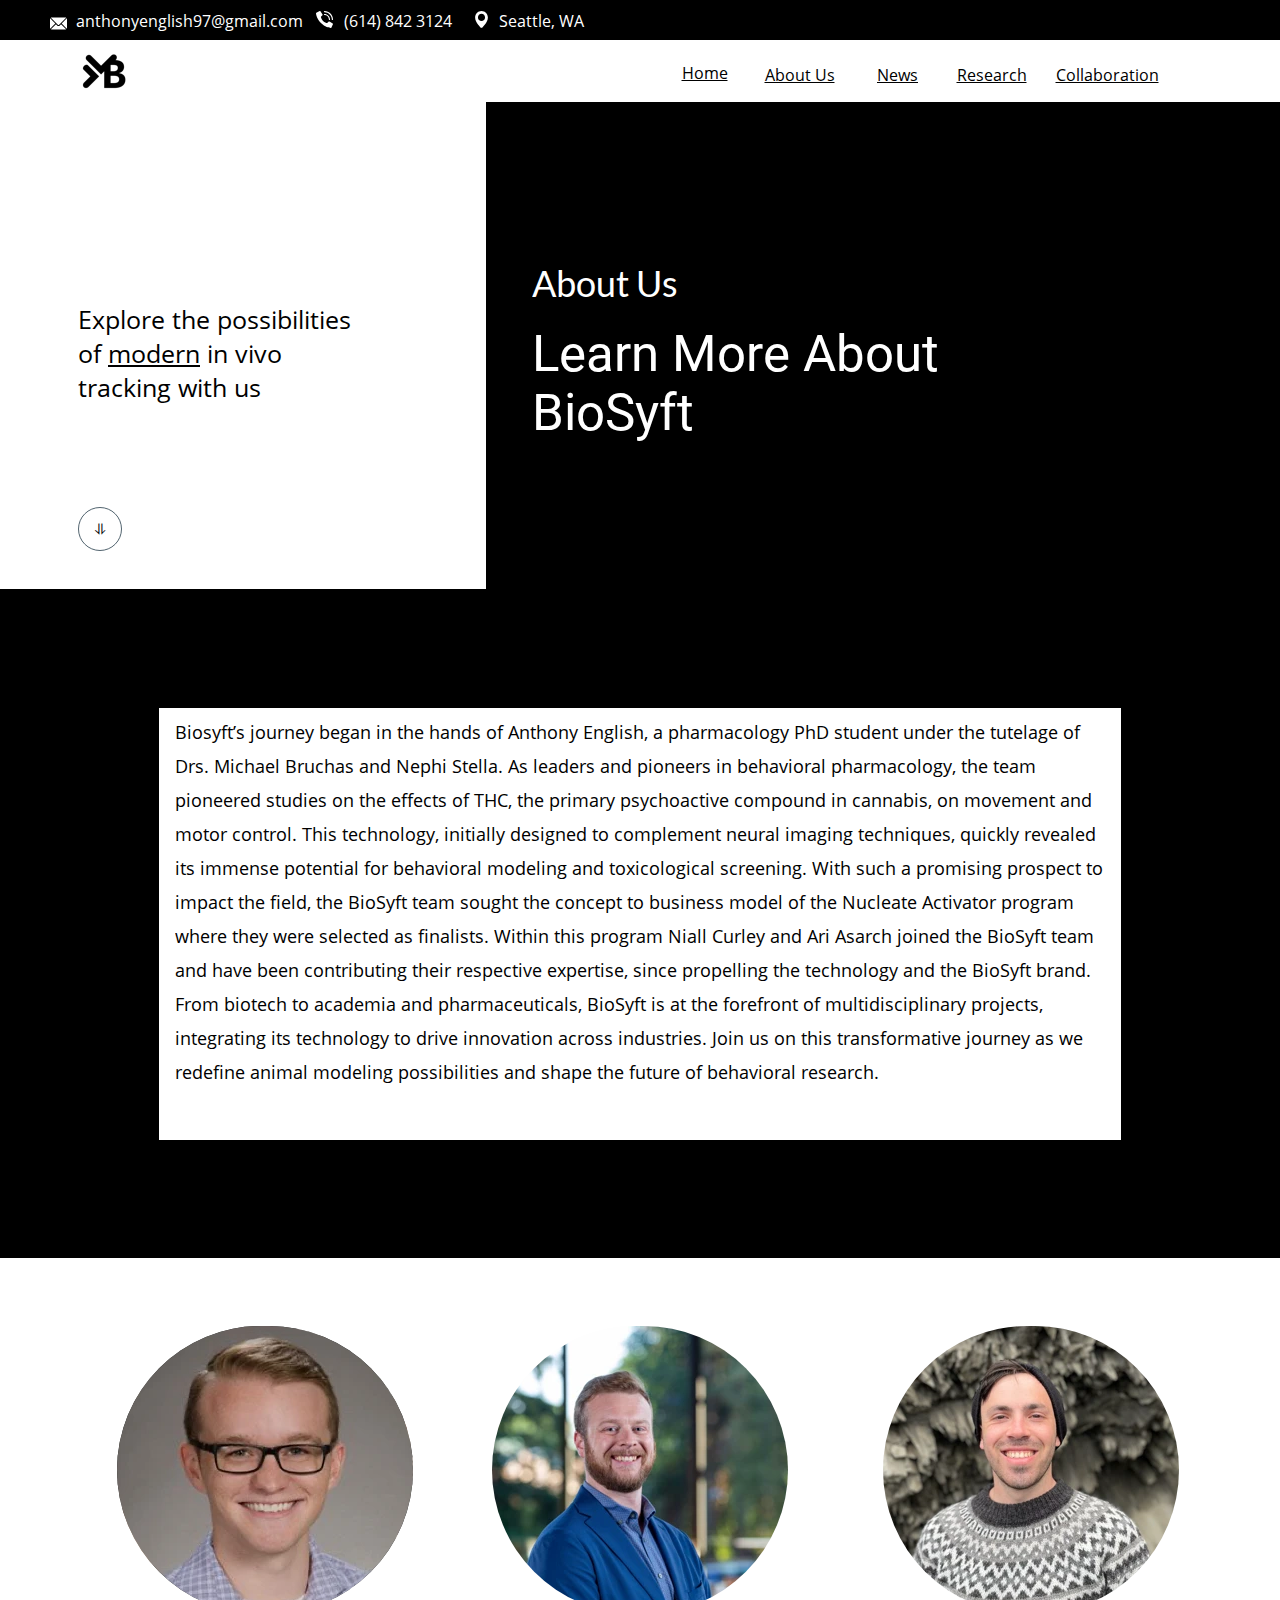
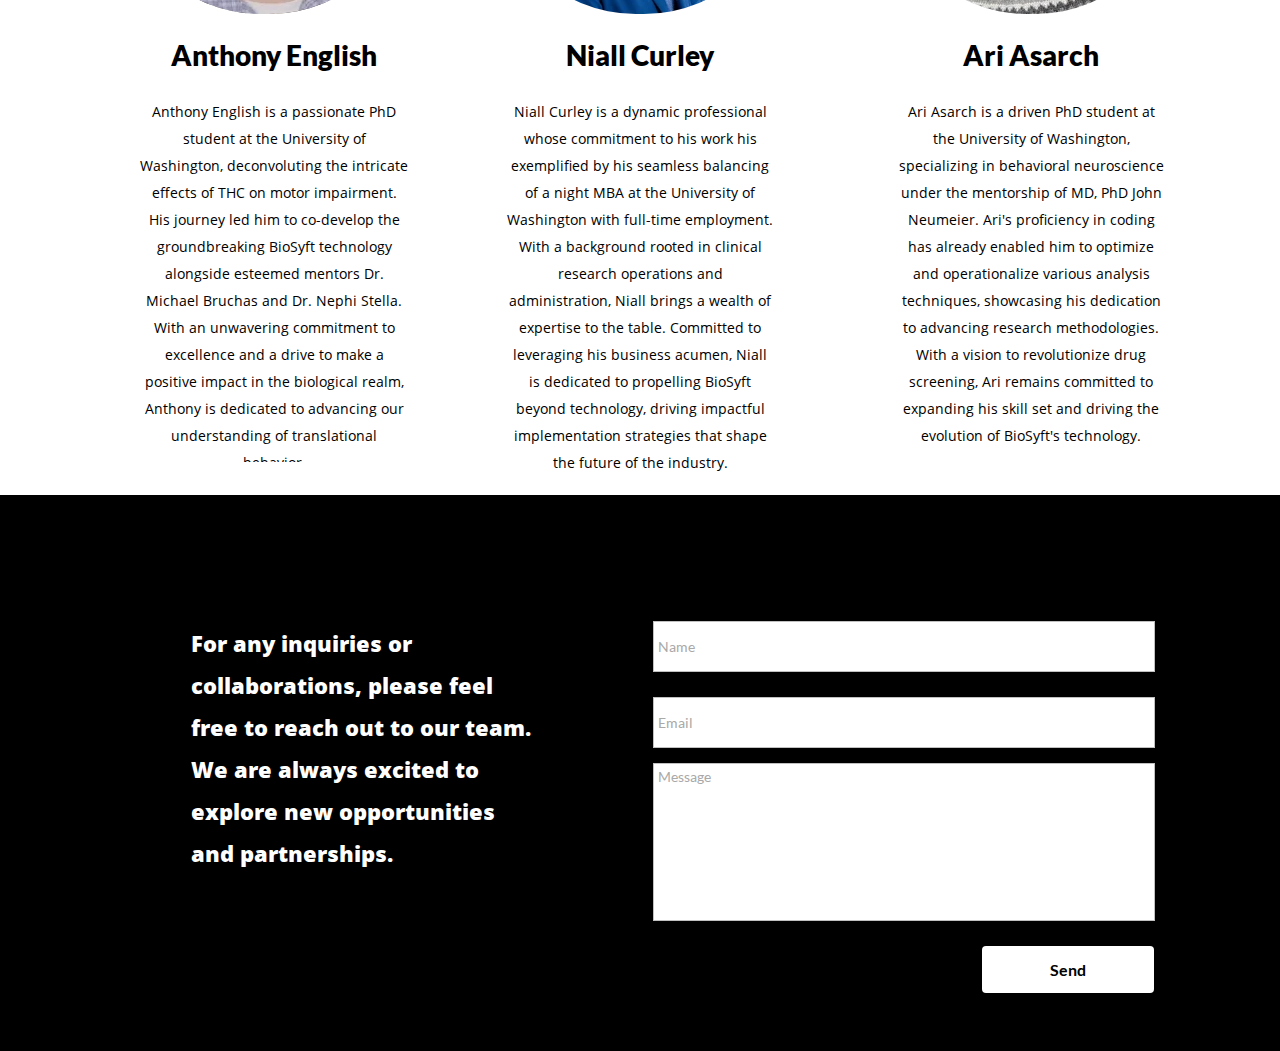
==== commit 27143827: "Dempsey Updates" ====
--- a/about-us-learn-more-about-biosyft.html
+++ b/about-us-learn-more-about-biosyft.html
@@ -9,179 +9,178 @@
 <link rel="preload" href="css/OpenSans-Regular.woff2" as="font" crossorigin>
 <link rel="preload" href="css/OpenSans-ExtraBold.woff2" as="font" crossorigin>
 <link rel="preload" href="css/PT_Sans-Web-Italic.woff2" as="font" crossorigin>
-<link rel="preload" href="css/PT_Sans-Web-BoldItalic.woff2" as="font" crossorigin>
-<style>html,body{-webkit-text-zoom:reset !important}@font-face{font-display:block;font-family:"Open Sans 1";src:url('css/OpenSans-Regular.woff2') format('woff2'),url('css/OpenSans-Regular.woff') format('woff');font-weight:400}@font-face{font-display:block;font-family:"PT Sans";src:url('css/PT_Sans-Web-Regular.woff2') format('woff2'),url('css/PT_Sans-Web-Regular.woff') format('woff');font-weight:400}@font-face{font-display:block;font-family:"Lato 9";src:url('css/Lato-BlackItalic.woff2') format('woff2'),url('css/Lato-BlackItalic.woff') format('woff');font-weight:900;font-style:italic}@font-face{font-display:block;font-family:"Open Sans 4";src:url('css/OpenSans-ExtraBold.woff2') format('woff2'),url('css/OpenSans-ExtraBold.woff') format('woff');font-weight:800}@font-face{font-display:block;font-family:"Lato 3";src:url('css/Lato-Bold.woff2') format('woff2'),url('css/Lato-Bold.woff') format('woff');font-weight:700}@font-face{font-display:block;font-family:"Lato 4";src:url('css/Lato-Black.woff2') format('woff2'),url('css/Lato-Black.woff') format('woff');font-weight:900}@font-face{font-display:block;font-family:"Lato 1";src:url('css/Lato-Light.woff2') format('woff2'),url('css/Lato-Light.woff') format('woff');font-weight:300}@font-face{font-display:block;font-family:"Hanken Grotesk 3";src:url('css/HankenGrotesk_wght_.woff2') format('woff2'),url('css/HankenGrotesk_wght_.woff') format('woff');font-weight:400;font-style:normal}@font-face{font-display:block;font-family:"Lato 2";src:url('css/Lato-Regular.woff2') format('woff2'),url('css/Lato-Regular.woff') format('woff');font-weight:400}@font-face{font-display:block;font-family:"Roboto 2";src:url('css/Roboto-Regular.woff2') format('woff2'),url('css/Roboto-Regular.woff') format('woff');font-weight:400}@font-face{font-display:block;font-family:"PT Sans 2";src:url('css/PT_Sans-Web-Italic.woff2') format('woff2'),url('css/PT_Sans-Web-Italic.woff') format('woff');font-weight:400;font-style:italic}@font-face{font-display:block;font-family:"PT Sans 3";src:url('css/PT_Sans-Web-BoldItalic.woff2') format('woff2'),url('css/PT_Sans-Web-BoldItalic.woff') format('woff');font-weight:700;font-style:italic}body>div{font-size:0}p,span,h1,h2,h3,h4,h5,h6,a,li{margin:0;word-spacing:normal;word-wrap:break-word;-ms-word-wrap:break-word;pointer-events:auto;-ms-text-size-adjust:none !important;-moz-text-size-adjust:none !important;-webkit-text-size-adjust:none !important;text-size-adjust:none !important;max-height:10000000px}sup{font-size:inherit;vertical-align:baseline;position:relative;top:-0.4em}sub{font-size:inherit;vertical-align:baseline;position:relative;top:0.4em}ul{display:block;word-spacing:normal;word-wrap:break-word;line-break:normal;list-style-type:none;padding:0;margin:0;-moz-padding-start:0;-khtml-padding-start:0;-webkit-padding-start:0;-o-padding-start:0;-padding-start:0;-webkit-margin-before:0;-webkit-margin-after:0}li{display:block;white-space:normal}[data-marker]::before{content:attr(data-marker) ' ';-webkit-user-select:none;-khtml-user-select:none;-moz-user-select:none;-ms-user-select:none;-o-user-select:none;user-select:none}li p{-webkit-touch-callout:none;-webkit-user-select:none;-khtml-user-select:none;-moz-user-select:none;-ms-user-select:none;-o-user-select:none;user-select:none}form{display:inline-block}a{text-decoration:inherit;color:inherit;-webkit-tap-highlight-color:rgba(0,0,0,0)}textarea{resize:none}.shm-l{float:left;clear:left}.shm-r{float:right;clear:right;shape-outside:content-box}.btf{display:none}.plyr{min-width:0 !important}html{font-family:sans-serif}body{font-size:0;margin:0;--z:1;zoom:var(--z)}audio,video{display:inline-block;vertical-align:baseline}audio:not([controls]){display:none;height:0}[hidden],template{display:none}a{background:0 0;outline:0}b,strong{font-weight:700}dfn{font-style:italic}h1,h2,h3,h4,h5,h6{font-size:1em;line-height:1;margin:0}img{border:0}svg:not(:root){overflow:hidden}button,input,optgroup,select,textarea{color:inherit;font:inherit;margin:0}button{overflow:visible}button,select{text-transform:none}button,html input[type=button],input[type=submit]{-webkit-appearance:button;cursor:pointer;box-sizing:border-box;white-space:normal}input[type=date],input[type=email],input[type=number],input[type=password],input[type=text],textarea{-webkit-appearance:none;appearance:none;box-sizing:border-box}button[disabled],html input[disabled]{cursor:default}button::-moz-focus-inner,input::-moz-focus-inner{border:0;padding:0}input{line-height:normal}input[type=checkbox],input[type=radio]{box-sizing:border-box;padding:0}input[type=number]::-webkit-inner-spin-button,input[type=number]::-webkit-outer-spin-button{height:auto}input[type=search]{-webkit-appearance:textfield;-moz-box-sizing:content-box;-webkit-box-sizing:content-box;box-sizing:content-box}input[type=search]::-webkit-search-cancel-button,input[type=search]::-webkit-search-decoration{-webkit-appearance:none}textarea{overflow:auto;box-sizing:border-box;border-color:#ddd}optgroup{font-weight:700}table{border-collapse:collapse;border-spacing:0}td,th{padding:0}blockquote{margin-block-start:0;margin-block-end:0;margin-inline-start:0;margin-inline-end:0}:-webkit-full-screen-ancestor:not(iframe){-webkit-clip-path:initial !important}
-html{-webkit-font-smoothing:antialiased; -moz-osx-font-smoothing:grayscale}#b{background-color:#fff}.v12{display:block;vertical-align:top}.ps79{position:relative;margin-top:0}.s86{width:100%;min-width:1200px;min-height:102px;padding-bottom:0}.c23{border:0;-webkit-border-radius:0;-moz-border-radius:0;border-radius:0;background-color:#fff}.z58{pointer-events:none}.ps80{display:inline-block;width:0;height:0}.v13{display:inline-block;vertical-align:top}.s87{width:100%;min-width:1200px;min-height:40px}.c24{border:0;-webkit-border-radius:0;-moz-border-radius:0;border-radius:0;background-color:#000}.z59{z-index:2}.ps81{position:relative;margin-top:10px}.s88{width:1200px;margin-left:auto;margin-right:auto;min-height:22px}.ps82{position:relative;margin-left:10px;margin-top:0}.s89{min-width:440px;width:440px;min-height:22px}.ps83{position:relative;margin-left:0;margin-top:5px}.s90{min-width:17px;width:17px;min-height:17px;height:17px}.z60{z-index:10;pointer-events:auto}.i9{position:absolute;left:0;min-width:17px;max-width:17px;min-height:17px;max-height:17px;top:0;color:#fff}.ps84{position:relative;margin-left:249px;margin-top:1px}.z61{z-index:9;pointer-events:auto}.ps85{position:relative;margin-left:11px;margin-top:0}.s91{min-width:120px;width:120px;overflow:hidden;height:22px}.z62{z-index:12;pointer-events:auto}.p7{text-indent:0;padding-bottom:0;padding-right:0;text-align:left}.f18{font-family:"Open Sans 1";font-size:16px;font-size:calc(16px * var(--f));line-height:1.376;font-weight:400;font-style:normal;text-decoration:none;text-transform:none;letter-spacing:normal;color:#fff;background-color:initial;text-shadow:none}.ps86{position:relative;margin-left:9px;margin-top:1px}.z63{z-index:13;pointer-events:auto}.ps87{position:relative;margin-top:-30px}.s92{width:1200px;margin-left:auto;margin-right:auto;min-height:92px}.ps88{position:relative;margin-left:36px;margin-top:0}.s93{min-width:1086px;width:1086px;min-height:92px}.ps89{position:relative;margin-left:0;margin-top:0}.s94{min-width:242px;width:242px;min-height:85px;line-height:0}.ps90{position:relative;margin-left:0;margin-top:0}.s95{min-width:242px;width:242px;overflow:hidden;height:44px}.z64{z-index:11;pointer-events:auto}.ps91{position:relative;margin-left:4px;margin-top:-7px}.s96{min-width:48px;width:48px;min-height:48px;height:48px}.z65{z-index:6;pointer-events:auto}.i10{position:absolute;left:0;width:48px;height:39px;top:5px;border:0}.ps92{position:relative;margin-left:181px;margin-top:0}.s97{min-width:139px;width:139px;overflow:hidden;height:44px}.z66{z-index:14;pointer-events:auto}.v14{display:inline-block;vertical-align:top}.ps93{position:relative;margin-left:29px;margin-top:52px}.s98{min-width:75px;width:75px;overflow:hidden;height:26px}.z67{z-index:7;pointer-events:auto}.p8{text-indent:0;padding-bottom:0;padding-right:0;text-align:center}.f19{font-family:"Open Sans 1";font-size:16px;font-size:calc(16px * var(--f));line-height:1.376;font-weight:400;font-style:normal;text-decoration:underline;text-transform:none;letter-spacing:normal;color:#000;background-color:initial;text-shadow:none}.ps94{position:relative;margin-left:20px;margin-top:54px}.z68{z-index:3;pointer-events:auto}.ps95{position:relative;margin-left:23px;margin-top:54px}.z69{z-index:8;pointer-events:auto}.ps96{position:relative;margin-left:19px;margin-top:54px}.z70{z-index:5;pointer-events:auto}.s99{min-width:110px;width:110px;overflow:hidden;height:38px}.z71{z-index:4;pointer-events:auto}.c27{display:block;position:relative;pointer-events:none;width:max(1200px, 100%);overflow:hidden;margin-top:0;min-height:487px}.s100{width:100%;min-width:1200px;min-height:487px;padding-bottom:0}.s101{margin-left:38%;width:100%;min-height:487px}.z72{z-index:16;pointer-events:auto}.ps97{position:relative;margin-top:-329px}.s102{width:1200px;margin-left:auto;margin-right:auto;height:290px}.ps98{position:relative;margin-left:38px;margin-top:0}.s103{min-width:909px;width:909px;min-height:185px}.ps99{position:relative;margin-left:0;margin-top:42px}.s104{min-width:295px;width:295px;overflow:hidden;height:88px}.z73{z-index:18;pointer-events:auto}.f20{font-family:"Open Sans 1";font-size:25px;font-size:calc(25px * var(--f));line-height:1.361;font-weight:400;font-style:normal;text-decoration:none;text-transform:none;letter-spacing:normal;color:#000;background-color:initial;text-shadow:none}.f21{font-family:"Open Sans 1";font-size:25px;font-size:calc(25px * var(--f));line-height:1.361;font-weight:400;font-style:normal;text-decoration:underline;text-transform:none;letter-spacing:normal;color:#000;background-color:initial;text-shadow:none}.ps100{position:relative;margin-left:159px;margin-top:0}.s105{min-width:455px;width:455px;min-height:185px;line-height:0}.s106{min-width:400px;width:400px;overflow:hidden;height:47px}.z74{z-index:17;pointer-events:auto}.f22{font-family:"Lato 2";font-size:36px;font-size:calc(36px * var(--f));line-height:1.307;font-weight:400;font-style:normal;text-decoration:none;text-transform:none;letter-spacing:normal;color:#fff;background-color:initial;text-shadow:none}.ps101{position:relative;margin-left:0;margin-top:17px}.s107{min-width:455px;width:455px;overflow:hidden;height:121px}.z75{z-index:19;pointer-events:auto}.f23{font-family:"Roboto 2";font-size:51px;font-size:calc(51px * var(--f));line-height:1.158;font-weight:400;font-style:normal;text-decoration:none;text-transform:none;letter-spacing:normal;color:#fff;background-color:initial;text-shadow:none}.v15{display:inline-block;vertical-align:top;overflow:hidden;outline:0}.ps102{position:relative;margin-left:-909px;margin-top:247px}.s108{min-width:44px;min-height:44px;box-sizing:border-box;width:42px;height:18px;padding-right:0}.c28{border:1px solid #52646f;-webkit-border-radius:22px;-moz-border-radius:22px;border-radius:22px;background-color:transparent;color:#000;transition:color 0.2s, border-color 0.2s, background-color 0.2s, background-image 0.2s;transition-timing-function:linear}.z76{z-index:20;pointer-events:auto}.f24{font-family:"Lato 1";font-size:15px;font-size:calc(15px * var(--f));line-height:1.201;font-weight:300;font-style:normal;text-decoration:none;text-transform:none;letter-spacing:normal;text-shadow:none;text-indent:0;text-align:center;cursor:pointer;padding-top:12px;padding-bottom:12px}.c28:hover{background-color:#52646f;background-clip:padding-box;border-color:#52646f;color:#fff}.c28:active{transition:initial}.c29{display:block;position:relative;pointer-events:none;width:max(1200px, 100%);overflow:hidden;margin-top:0;min-height:669px}.s109{width:100%;min-width:1200px;min-height:669px;padding-bottom:0}.ps103{position:relative;margin-top:119px}.s110{width:1200px;margin-left:auto;margin-right:auto;min-height:432px}.ps104{position:relative;margin-left:119px;margin-top:0}.s111{min-width:962px;width:962px;min-height:432px}.c30{border:0;-webkit-border-radius:0;-moz-border-radius:0;border-radius:0;background-color:#fff;box-shadow:0 2px 20px rgba(0,0,0,0.2)}.z77{z-index:39}.ps105{position:relative;margin-left:16px;margin-top:7px}.s112{min-width:931px;width:931px;overflow:hidden;height:418px}.z78{z-index:40;pointer-events:auto}.f25{font-family:"Open Sans 1";font-size:18px;font-size:calc(18px * var(--f));line-height:1.890;font-weight:400;font-style:normal;text-decoration:none;text-transform:none;letter-spacing:normal;color:#000;background-color:initial;text-shadow:none}body{--d:0;--s:1200}@media (max-width:1199px) {.s86{min-width:320px;min-height:87px}.s87{min-width:320px;min-height:42px}.ps81{margin-top:5px}.s88{width:320px;min-height:31px}.s89{min-width:197px;width:197px;min-height:31px}.ps83{margin-top:1px}.s90{min-width:12px;width:12px;min-height:12px;height:12px}.i9{min-width:12px;max-width:12px;min-height:12px;max-height:12px}.ps84{margin-left:102px}.ps85{margin-left:5px}.s91{min-width:66px;width:66px;height:15px}.f18{font-size:14px;font-size:calc(14px * var(--f));line-height:1.358}.ps86{margin-left:0;margin-top:4px}.ps87{margin-top:-37px}.s92{width:320px;min-height:78px}.ps88{margin-left:11px}.s93{min-width:102px;width:102px;min-height:78px}.s94{min-width:102px;width:102px;min-height:78px}.ps90{margin-left:14px}.s95{min-width:88px;width:88px;height:15px}.ps91{margin-left:0;margin-top:28px}.s96{min-width:35px;width:35px;min-height:35px;height:35px}.i10{width:35px;height:29px;top:3px}.ps92{margin-left:14px;margin-top:-59px}.s97{min-width:88px;width:88px;height:13px}.v14{display:none}.c27{width:max(320px, 100%);min-height:421px}.s100{min-width:320px;min-height:421px}.s101{min-height:239px}.ps97{margin-top:-215px}.s102{width:320px;height:373px}.ps98{margin-left:30px}.s103{min-width:258px;width:258px;min-height:329px}.ps99{margin-top:236px}.s104{min-width:255px;width:255px;height:93px}.f20{font-family:"PT Sans 2";line-height:1.281;font-style:italic}.f21{font-family:"PT Sans 3";line-height:1.281;font-weight:700;font-style:italic}.ps100{margin-left:101px;margin-top:-329px}.s105{min-width:157px;width:157px;min-height:198px}.s106{min-width:157px;width:157px;height:69px}.f22{font-size:9px;font-size:calc(9px * var(--f));line-height:1.334}.ps101{margin-top:11px}.s107{min-width:157px;width:157px;height:118px}.f23{font-family:"PT Sans";font-size:25px;font-size:calc(25px * var(--f));line-height:1.281}.ps102{margin-left:29px;margin-top:7px}.s108{min-width:38px;min-height:38px;width:36px;height:17px}.c28{-webkit-border-radius:19px;-moz-border-radius:19px;border-radius:19px}.f24{font-size:14px;font-size:calc(14px * var(--f));line-height:1.215;padding-top:10px;padding-bottom:9px}.c28:hover{-webkit-border-radius:19px;-moz-border-radius:19px;border-radius:19px}.c28:active{-webkit-border-radius:19px;-moz-border-radius:19px;border-radius:19px}.c29{width:max(320px, 100%);min-height:697px}.s109{min-width:320px;min-height:697px}.ps103{margin-top:48px}.s110{width:320px;min-height:600px}.ps104{margin-left:13px}.s111{min-width:294px;width:294px;min-height:600px}.ps105{margin-top:252px}.s112{min-width:262px;width:262px;height:240px}.f25{font-family:"Lato 2";font-size:16px;font-size:calc(16px * var(--f));line-height:1.688}body{--d:1;--s:320}}</style>
+<style>html,body{-webkit-text-zoom:reset !important}@font-face{font-display:block;font-family:"Open Sans 1";src:url('css/OpenSans-Regular.woff2') format('woff2'),url('css/OpenSans-Regular.woff') format('woff');font-weight:400}@font-face{font-display:block;font-family:"PT Sans";src:url('css/PT_Sans-Web-Regular.woff2') format('woff2'),url('css/PT_Sans-Web-Regular.woff') format('woff');font-weight:400}@font-face{font-display:block;font-family:"Lato 9";src:url('css/Lato-BlackItalic.woff2') format('woff2'),url('css/Lato-BlackItalic.woff') format('woff');font-weight:900;font-style:italic}@font-face{font-display:block;font-family:"Open Sans 4";src:url('css/OpenSans-ExtraBold.woff2') format('woff2'),url('css/OpenSans-ExtraBold.woff') format('woff');font-weight:800}@font-face{font-display:block;font-family:"Lato 3";src:url('css/Lato-Bold.woff2') format('woff2'),url('css/Lato-Bold.woff') format('woff');font-weight:700}@font-face{font-display:block;font-family:"Lato 4";src:url('css/Lato-Black.woff2') format('woff2'),url('css/Lato-Black.woff') format('woff');font-weight:900}@font-face{font-display:block;font-family:"Lato 1";src:url('css/Lato-Light.woff2') format('woff2'),url('css/Lato-Light.woff') format('woff');font-weight:300}@font-face{font-display:block;font-family:"Hanken Grotesk 3";src:url('css/HankenGrotesk_wght_.woff2') format('woff2'),url('css/HankenGrotesk_wght_.woff') format('woff');font-weight:400;font-style:normal}@font-face{font-display:block;font-family:"Lato 2";src:url('css/Lato-Regular.woff2') format('woff2'),url('css/Lato-Regular.woff') format('woff');font-weight:400}@font-face{font-display:block;font-family:"Roboto 2";src:url('css/Roboto-Regular.woff2') format('woff2'),url('css/Roboto-Regular.woff') format('woff');font-weight:400}@font-face{font-display:block;font-family:"PT Sans 2";src:url('css/PT_Sans-Web-Italic.woff2') format('woff2'),url('css/PT_Sans-Web-Italic.woff') format('woff');font-weight:400;font-style:italic}body>div{font-size:0}p,span,h1,h2,h3,h4,h5,h6,a,li{margin:0;word-spacing:normal;word-wrap:break-word;-ms-word-wrap:break-word;pointer-events:auto;-ms-text-size-adjust:none !important;-moz-text-size-adjust:none !important;-webkit-text-size-adjust:none !important;text-size-adjust:none !important;max-height:10000000px}sup{font-size:inherit;vertical-align:baseline;position:relative;top:-0.4em}sub{font-size:inherit;vertical-align:baseline;position:relative;top:0.4em}ul{display:block;word-spacing:normal;word-wrap:break-word;line-break:normal;list-style-type:none;padding:0;margin:0;-moz-padding-start:0;-khtml-padding-start:0;-webkit-padding-start:0;-o-padding-start:0;-padding-start:0;-webkit-margin-before:0;-webkit-margin-after:0}li{display:block;white-space:normal}[data-marker]::before{content:attr(data-marker) ' ';-webkit-user-select:none;-khtml-user-select:none;-moz-user-select:none;-ms-user-select:none;-o-user-select:none;user-select:none}li p{-webkit-touch-callout:none;-webkit-user-select:none;-khtml-user-select:none;-moz-user-select:none;-ms-user-select:none;-o-user-select:none;user-select:none}form{display:inline-block}a{text-decoration:inherit;color:inherit;-webkit-tap-highlight-color:rgba(0,0,0,0)}textarea{resize:none}.shm-l{float:left;clear:left}.shm-r{float:right;clear:right;shape-outside:content-box}.btf{display:none}.plyr{min-width:0 !important}html{font-family:sans-serif}body{font-size:0;margin:0;--z:1;zoom:var(--z)}audio,video{display:inline-block;vertical-align:baseline}audio:not([controls]){display:none;height:0}[hidden],template{display:none}a{background:0 0;outline:0}b,strong{font-weight:700}dfn{font-style:italic}h1,h2,h3,h4,h5,h6{font-size:1em;line-height:1;margin:0}img{border:0}svg:not(:root){overflow:hidden}button,input,optgroup,select,textarea{color:inherit;font:inherit;margin:0}button{overflow:visible}button,select{text-transform:none}button,html input[type=button],input[type=submit]{-webkit-appearance:button;cursor:pointer;box-sizing:border-box;white-space:normal}input[type=date],input[type=email],input[type=number],input[type=password],input[type=text],textarea{-webkit-appearance:none;appearance:none;box-sizing:border-box}button[disabled],html input[disabled]{cursor:default}button::-moz-focus-inner,input::-moz-focus-inner{border:0;padding:0}input{line-height:normal}input[type=checkbox],input[type=radio]{box-sizing:border-box;padding:0}input[type=number]::-webkit-inner-spin-button,input[type=number]::-webkit-outer-spin-button{height:auto}input[type=search]{-webkit-appearance:textfield;-moz-box-sizing:content-box;-webkit-box-sizing:content-box;box-sizing:content-box}input[type=search]::-webkit-search-cancel-button,input[type=search]::-webkit-search-decoration{-webkit-appearance:none}textarea{overflow:auto;box-sizing:border-box;border-color:#ddd}optgroup{font-weight:700}table{border-collapse:collapse;border-spacing:0}td,th{padding:0}blockquote{margin-block-start:0;margin-block-end:0;margin-inline-start:0;margin-inline-end:0}:-webkit-full-screen-ancestor:not(iframe){-webkit-clip-path:initial !important}
+html{-webkit-font-smoothing:antialiased; -moz-osx-font-smoothing:grayscale}#b{background-color:#fff}.v12{display:block;vertical-align:top}.ps78{position:relative;margin-top:0}.s85{width:100%;min-width:1200px;min-height:102px;padding-bottom:0}.c23{border:0;-webkit-border-radius:0;-moz-border-radius:0;border-radius:0;background-color:#fff}.z58{pointer-events:none}.ps79{display:inline-block;width:0;height:0}.v13{display:inline-block;vertical-align:top}.s86{width:100%;min-width:1200px;min-height:40px}.c24{border:0;-webkit-border-radius:0;-moz-border-radius:0;border-radius:0;background-color:#000}.z59{z-index:2}.ps80{position:relative;margin-top:10px}.s87{width:1200px;margin-left:auto;margin-right:auto;min-height:22px}.ps81{position:relative;margin-left:10px;margin-top:0}.s88{min-width:440px;width:440px;min-height:22px}.ps82{position:relative;margin-left:0;margin-top:5px}.s89{min-width:17px;width:17px;min-height:17px;height:17px}.z60{z-index:10;pointer-events:auto}.i8{position:absolute;left:0;min-width:17px;max-width:17px;min-height:17px;max-height:17px;top:0;color:#fff}.ps83{position:relative;margin-left:249px;margin-top:1px}.z61{z-index:9;pointer-events:auto}.ps84{position:relative;margin-left:11px;margin-top:0}.s90{min-width:120px;width:120px;overflow:hidden;height:22px}.z62{z-index:12;pointer-events:auto}.p7{text-indent:0;padding-bottom:0;padding-right:0;text-align:left}.f18{font-family:"Open Sans 1";font-size:16px;font-size:calc(16px * var(--f));line-height:1.376;font-weight:400;font-style:normal;text-decoration:none;text-transform:none;letter-spacing:normal;color:#fff;background-color:initial;text-shadow:none}.ps85{position:relative;margin-left:9px;margin-top:1px}.z63{z-index:13;pointer-events:auto}.ps86{position:relative;margin-top:-30px}.s91{width:1200px;margin-left:auto;margin-right:auto;min-height:92px}.ps87{position:relative;margin-left:36px;margin-top:0}.s92{min-width:1086px;width:1086px;min-height:92px}.ps88{position:relative;margin-left:0;margin-top:0}.s93{min-width:242px;width:242px;min-height:85px;line-height:0}.ps89{position:relative;margin-left:0;margin-top:0}.s94{min-width:242px;width:242px;overflow:hidden;height:44px}.z64{z-index:11;pointer-events:auto}.ps90{position:relative;margin-left:4px;margin-top:-7px}.s95{min-width:48px;width:48px;min-height:48px;height:48px}.z65{z-index:6;pointer-events:auto}.i9{position:absolute;left:0;width:48px;height:39px;top:5px;border:0}.ps91{position:relative;margin-left:181px;margin-top:0}.s96{min-width:139px;width:139px;overflow:hidden;height:44px}.z66{z-index:14;pointer-events:auto}.v14{display:inline-block;vertical-align:top}.ps92{position:relative;margin-left:29px;margin-top:52px}.s97{min-width:75px;width:75px;overflow:hidden;height:26px}.z67{z-index:7;pointer-events:auto}.p8{text-indent:0;padding-bottom:0;padding-right:0;text-align:center}.f19{font-family:"Open Sans 1";font-size:16px;font-size:calc(16px * var(--f));line-height:1.376;font-weight:400;font-style:normal;text-decoration:underline;text-transform:none;letter-spacing:normal;color:#000;background-color:initial;text-shadow:none}.ps93{position:relative;margin-left:20px;margin-top:54px}.z68{z-index:3;pointer-events:auto}.ps94{position:relative;margin-left:23px;margin-top:54px}.z69{z-index:8;pointer-events:auto}.ps95{position:relative;margin-left:19px;margin-top:54px}.z70{z-index:5;pointer-events:auto}.s98{min-width:110px;width:110px;overflow:hidden;height:38px}.z71{z-index:4;pointer-events:auto}.c27{display:block;position:relative;pointer-events:none;width:max(1200px, 100%);overflow:hidden;margin-top:0;min-height:487px}.s99{width:100%;min-width:1200px;min-height:487px;padding-bottom:0}.s100{margin-left:38%;width:100%;min-height:487px}.z72{z-index:16;pointer-events:auto}.ps96{position:relative;margin-top:-329px}.s101{width:1200px;margin-left:auto;margin-right:auto;height:290px}.ps97{position:relative;margin-left:38px;margin-top:0}.s102{min-width:909px;width:909px;min-height:185px}.ps98{position:relative;margin-left:0;margin-top:42px}.s103{min-width:295px;width:295px;overflow:hidden;height:102px}.z73{z-index:18;pointer-events:auto}.f20{font-family:"Open Sans 1";font-size:25px;font-size:calc(25px * var(--f));line-height:1.361;font-weight:400;font-style:normal;text-decoration:none;text-transform:none;letter-spacing:normal;color:#000;background-color:initial;text-shadow:none}.f21{font-family:"Open Sans 1";font-size:25px;font-size:calc(25px * var(--f));line-height:1.361;font-weight:400;font-style:normal;text-decoration:underline;text-transform:none;letter-spacing:normal;color:#000;background-color:initial;text-shadow:none}.ps99{position:relative;margin-left:159px;margin-top:0}.s104{min-width:455px;width:455px;min-height:185px;line-height:0}.s105{min-width:400px;width:400px;overflow:hidden;height:47px}.z74{z-index:17;pointer-events:auto}.f22{font-family:"Lato 2";font-size:36px;font-size:calc(36px * var(--f));line-height:1.307;font-weight:400;font-style:normal;text-decoration:none;text-transform:none;letter-spacing:normal;color:#fff;background-color:initial;text-shadow:none}.ps100{position:relative;margin-left:0;margin-top:17px}.s106{min-width:455px;width:455px;overflow:hidden;height:121px}.z75{z-index:19;pointer-events:auto}.f23{font-family:"Roboto 2";font-size:51px;font-size:calc(51px * var(--f));line-height:1.158;font-weight:400;font-style:normal;text-decoration:none;text-transform:none;letter-spacing:normal;color:#fff;background-color:initial;text-shadow:none}.v15{display:inline-block;vertical-align:top;overflow:hidden;outline:0}.ps101{position:relative;margin-left:-909px;margin-top:247px}.s107{min-width:44px;min-height:44px;box-sizing:border-box;width:42px;height:18px;padding-right:0}.c28{border:1px solid #52646f;-webkit-border-radius:22px;-moz-border-radius:22px;border-radius:22px;background-color:transparent;color:#000;transition:color 0.2s, border-color 0.2s, background-color 0.2s, background-image 0.2s;transition-timing-function:linear}.z76{z-index:20;pointer-events:auto}.f24{font-family:"Lato 1";font-size:15px;font-size:calc(15px * var(--f));line-height:1.201;font-weight:300;font-style:normal;text-decoration:none;text-transform:none;letter-spacing:normal;text-shadow:none;text-indent:0;text-align:center;cursor:pointer;padding-top:12px;padding-bottom:12px}.c28:hover{background-color:#52646f;background-clip:padding-box;border-color:#52646f;color:#fff}.c28:active{transition:initial}.c29{display:block;position:relative;pointer-events:none;width:max(1200px, 100%);overflow:hidden;margin-top:0;min-height:669px}.s108{width:100%;min-width:1200px;min-height:669px;padding-bottom:0}.ps102{position:relative;margin-top:119px}.s109{width:1200px;margin-left:auto;margin-right:auto;min-height:432px}.ps103{position:relative;margin-left:119px;margin-top:0}.s110{min-width:962px;width:962px;min-height:432px}.c30{border:0;-webkit-border-radius:0;-moz-border-radius:0;border-radius:0;background-color:#fff;box-shadow:0 2px 20px rgba(0,0,0,0.2)}.z77{z-index:39}.ps104{position:relative;margin-left:16px;margin-top:7px}.s111{min-width:931px;width:931px;overflow:hidden;height:418px}.z78{z-index:40;pointer-events:auto}.f25{font-family:"Open Sans 1";font-size:18px;font-size:calc(18px * var(--f));line-height:1.890;font-weight:400;font-style:normal;text-decoration:none;text-transform:none;letter-spacing:normal;color:#000;background-color:initial;text-shadow:none}body{--d:0;--s:1200}@media (max-width:1199px) {.s85{min-width:320px;min-height:87px}.s86{min-width:320px;min-height:42px}.ps80{margin-top:5px}.s87{width:320px;min-height:31px}.s88{min-width:197px;width:197px;min-height:31px}.ps82{margin-top:1px}.s89{min-width:12px;width:12px;min-height:12px;height:12px}.i8{min-width:12px;max-width:12px;min-height:12px;max-height:12px}.ps83{margin-left:102px}.ps84{margin-left:5px}.s90{min-width:66px;width:66px;height:15px}.f18{font-size:14px;font-size:calc(14px * var(--f));line-height:1.358}.ps85{margin-left:0;margin-top:4px}.ps86{margin-top:-37px}.s91{width:320px;min-height:78px}.ps87{margin-left:11px}.s92{min-width:102px;width:102px;min-height:78px}.s93{min-width:102px;width:102px;min-height:78px}.ps89{margin-left:14px}.s94{min-width:88px;width:88px;height:15px}.ps90{margin-left:0;margin-top:28px}.s95{min-width:35px;width:35px;min-height:35px;height:35px}.i9{width:35px;height:29px;top:3px}.ps91{margin-left:14px;margin-top:-59px}.s96{min-width:88px;width:88px;height:13px}.v14{display:none}.c27{width:max(320px, 100%);min-height:421px}.s99{min-width:320px;min-height:421px}.s100{min-height:239px}.ps96{margin-top:-215px}.s101{width:320px;height:373px}.ps97{margin-left:30px}.s102{min-width:258px;width:258px;min-height:329px}.ps98{margin-top:236px}.s103{min-width:255px;width:255px;height:93px}.f20{font-family:"PT Sans 2";line-height:1.281;font-style:italic}.f21{font-family:"PT Sans 2";line-height:1.281;font-style:italic}.ps99{margin-left:101px;margin-top:-329px}.s104{min-width:157px;width:157px;min-height:198px}.s105{min-width:157px;width:157px;height:69px}.f22{font-size:9px;font-size:calc(9px * var(--f));line-height:1.334}.ps100{margin-top:11px}.s106{min-width:157px;width:157px;height:118px}.f23{font-family:"PT Sans";font-size:25px;font-size:calc(25px * var(--f));line-height:1.281}.ps101{margin-left:29px;margin-top:7px}.s107{min-width:38px;min-height:38px;width:36px;height:17px}.c28{-webkit-border-radius:19px;-moz-border-radius:19px;border-radius:19px}.f24{font-size:14px;font-size:calc(14px * var(--f));line-height:1.215;padding-top:10px;padding-bottom:9px}.c28:hover{-webkit-border-radius:19px;-moz-border-radius:19px;border-radius:19px}.c28:active{-webkit-border-radius:19px;-moz-border-radius:19px;border-radius:19px}.c29{width:max(320px, 100%);min-height:697px}.s108{min-width:320px;min-height:697px}.ps102{margin-top:48px}.s109{width:320px;min-height:600px}.ps103{margin-left:13px}.s110{min-width:294px;width:294px;min-height:600px}.ps104{margin-top:252px}.s111{min-width:262px;width:262px;height:240px}.f25{font-family:"Lato 2";font-size:16px;font-size:calc(16px * var(--f));line-height:1.688}body{--d:1;--s:320}}</style>
 <script>!function(){var A=new Image;A.onload=A.onerror=function(){1!=A.height&&document.body.classList.remove("webp")},A.src="[data-uri]"}();
 </script>
-<link onload="this.media='all';this.onload=null;" rel="stylesheet" href="css/site.332d54.css" media="print">
-<noscript><link rel="stylesheet" href="css/site.332d54.css" type="text/css"></noscript>
+<link onload="this.media='all';this.onload=null;" rel="stylesheet" href="css/site.812518.css" media="print">
+<noscript><link rel="stylesheet" href="css/site.812518.css" type="text/css"></noscript>
 </head>
 <body class="webp" id="b">
 <script>var p=document.createElement("P");p.innerHTML="&nbsp;",p.style.cssText="position:fixed;visible:hidden;font-size:100px;zoom:1",document.body.appendChild(p);var rsz=function(e){return function(){var r=Math.trunc(1e3/parseFloat(window.getComputedStyle(e).getPropertyValue("font-size")))/10,t=document.body;r!=t.style.getPropertyValue("--f")&&t.style.setProperty("--f",r)}}(p);if("ResizeObserver"in window){var ro=new ResizeObserver(rsz);ro.observe(p)}else if("requestAnimationFrame"in window){var raf=function(){rsz(),requestAnimationFrame(raf)};requestAnimationFrame(raf)}else setInterval(rsz,100);</script>
 
 <script>!function(){var e=function(){var e=document.body;e.style.setProperty("--z",1);var t=window.innerWidth,n=getComputedStyle(e).getPropertyValue("--s");if(320==n){if(t<320)return;t=Math.min(479,t)}else if(480==n){if(t<480)return;t=Math.min(610,t)}else t=n;e.style.setProperty("--z",Math.trunc(t/n*1e3)/1e3)};window.addEventListener?window.addEventListener("resize",e,!0):window.onscroll=e,e()}();</script>
 
-<div data-block-group="0" class="v12 ps79 s86 c23 z58">
-<div class="ps80">
+<div data-block-group="0" class="v12 ps78 s85 c23 z58">
+<div class="ps79">
 </div>
-<div class="v13 ps79 s87 c24 z59">
-<div class="ps81 v12 s88">
-<div class="v13 ps82 s89">
-<div class="v13 ps83 s90 c25 z60">
-<svg viewBox="0 0 512 512" xmlns="http://www.w3.org/2000/svg" class="i9">
+<div class="v13 ps78 s86 c24 z59">
+<div class="ps80 v12 s87">
+<div class="v13 ps81 s88">
+<div class="v13 ps82 s89 c25 z60">
+<svg viewBox="0 0 512 512" xmlns="http://www.w3.org/2000/svg" class="i8">
 <g fill="currentColor"><path d="M331.756 277.251l-42.881 43.026c-17.389 17.45-47.985 17.826-65.75 0l-42.883-43.026L26.226 431.767C31.959 434.418 38.28 436 45 436h422c6.72 0 13.039-1.58 18.77-4.232L331.756 277.251Z"/><path d="M467 76H45c-6.72 0-13.041 1.582-18.772 4.233l164.577 165.123c.011.011.024.013.035.024 .011.011.013.026.013.026l53.513 53.69c5.684 5.684 17.586 5.684 23.27 0l53.502-53.681s.013-.024.024-.035c0 0 .024-.013.035-.024L485.77 80.232C480.039 77.58 473.72 76 467 76Z"/><path d="M4.786 101.212C1.82 107.21 0 113.868 0 121v270c0 7.132 1.818 13.79 4.785 19.788l154.283-154.783L4.786 101.212Z"/><path d="M507.214 101.21L352.933 256.005 507.214 410.79C510.18 404.792 512 398.134 512 391V121c0-7.134-1.82-13.792-4.786-19.79Z"/></g>
 </svg>
 </div>
-<div class="v13 ps84 s90 c25 z61">
-<svg viewBox="0 0 58 58" xmlns="http://www.w3.org/2000/svg" class="i9">
+<div class="v13 ps83 s89 c25 z61">
+<svg viewBox="0 0 58 58" xmlns="http://www.w3.org/2000/svg" class="i8">
 <g transform="translate(-1 0)"><g fill="currentColor"><path d="M25.017 33.983c-5.536-5.536-6.786-11.072-7.068-13.29 -.0788-.6133.1322-1.2284.571-1.664L23 14.551c.659-.6587.7759-1.6851.282-2.475L16.149 1c-.5465-.8748-1.6686-1.1905-2.591-.729L2.107 5.664c-.746.3673-1.1847 1.1598-1.1 1.987 .6 5.7 3.085 19.712 16.855 33.483 13.77 13.771 27.78 16.255 33.483 16.855 .8271.0846 1.6196-.3541 1.987-1.1l5.393-11.451c.4597-.9205.1461-2.0396-.725-2.587L46.924 35.72c-.7896-.4945-1.8159-.3784-2.475.28l-4.478 4.48c-.4357.4387-1.0508.6497-1.664.571 -2.218-.282-7.754-1.532-13.29-7.068Z"/><path d="M47 31c-1.1046 0-2-.8955-2-2 -.0094-8.2804-6.7197-14.9907-15-15 -1.1046 0-2-.8955-2-2 0-1.1046.8954-2 2-2 10.4886.0115 18.9884 8.5113 19 19 0 1.1045-.8955 2-2 2Z"/><path d="M57 31c-1.1046 0-2-.8955-2-2C54.9845 15.1992 43.8007 4.0154 30 4c-1.1046 0-2-.8955-2-2 0-1.1046.8954-2 2-2 16.0089.0176 28.9823 12.991 29 29 0 .5304-.2108 1.0391-.5858 1.4142 -.3751.375-.8838.5857-1.4143.5857Z"/></g></g>
 </svg>
 </div>
-<div class="v13 ps85 s91 c25 z62">
+<div class="v13 ps84 s90 c25 z62">
 <h3 class="p7 f18">(614) 842 3124</h3>
 </div>
-<div class="v13 ps86 s90 c25 z63">
-<svg viewBox="0 0 24 24" xmlns="http://www.w3.org/2000/svg" class="i9">
+<div class="v13 ps85 s89 c25 z63">
+<svg viewBox="0 0 24 24" xmlns="http://www.w3.org/2000/svg" class="i8">
 <path fill="currentColor" d="M12 0C7.038 0 3 4.066 3 9.065c0 7.103 8.154 14.437 8.501 14.745 .143.127.321.19.499.19s.356-.063.499-.189C12.846 23.502 21 16.168 21 9.065 21 4.066 16.962 0 12 0Zm0 14c-2.757 0-5-2.243-5-5s2.243-5 5-5 5 2.243 5 5 -2.243 5-5 5Z"/>
 </svg>
 </div>
 </div>
 </div>
 </div>
-<div class="ps87 v12 s92">
+<div class="ps86 v12 s91">
+<div class="v13 ps87 s92">
 <div class="v13 ps88 s93">
-<div class="v13 ps89 s94">
-<div class="v13 ps90 s95 c25 z64">
+<div class="v13 ps89 s94 c25 z64">
 <h3 class="p7 f18">anthonyenglish97@gmail.com</h3>
 </div>
-<div class="v13 ps91 s96 c25 z65">
+<div class="v13 ps90 s95 c25 z65">
 <picture>
 <source srcset="images/short-logo2-70.webp 2x" type="image/webp" media="(max-width:1199px)">
 <source srcset="images/short-logo2-70.png 2x" media="(max-width:1199px)">
 <source srcset="images/short-logo2-48.webp 1x, images/short-logo2-96.webp 2x" type="image/webp" media="(min-width:1200px)">
 <source srcset="images/short-logo2-48.png 1x, images/short-logo2-96.png 2x" media="(min-width:1200px)">
-<img src="images/short-logo2-96.png" class="i10">
+<img src="images/short-logo2-96.png" class="i9">
 </picture>
 </div>
 </div>
-<div class="v13 ps92 s97 c25 z66">
+<div class="v13 ps91 s96 c25 z66">
 <h3 class="p7 f18">Seattle, WA</h3>
 </div>
-<div class="v14 ps93 s98 c26 z67">
+<div class="v14 ps92 s97 c26 z67">
 <h3 class="p8"><a href="./" target="_blank" rel="noopener" class="f19">Home</a></h3>
 </div>
-<div class="v14 ps94 s98 c26 z68">
+<div class="v14 ps93 s97 c26 z68">
 <h3 class="p8"><a href="#" class="f19">About Us</a></h3>
 </div>
-<div class="v14 ps95 s98 c26 z69">
+<div class="v14 ps94 s97 c26 z69">
 <h3 class="p8"><a href="news-current-events.html" class="f19">News</a></h3>
 </div>
-<div class="v14 ps96 s98 c26 z70">
-<h3 class="p8"><a href="./" class="f19">Research</a></h3>
+<div class="v14 ps95 s97 c26 z70">
+<h3 class="p8"><a href="research.html" class="f19">Research</a></h3>
 </div>
-<div class="v14 ps95 s99 c26 z71">
+<div class="v14 ps94 s98 c26 z71">
 <h3 class="p8"><a href="collaboration-work-with-us-.html" class="f19">Collaboration</a></h3>
 </div>
 </div>
 </div>
 </div>
 <div data-block-group="0" class="c27">
-<div class="v12 ps79 s100 c23 z58">
-<div class="ps80">
+<div class="v12 ps78 s99 c23 z58">
+<div class="ps79">
 </div>
-<div class="v12 ps79 s101 c24 z72"></div>
-<div class="ps97 v12 s102">
-<div class="v13 ps98 s103">
-<div class="v13 ps99 s104 c25 z73">
-<h2 class="p7 f20">Discover the world of <span class="f21">something</span> with us</h2>
+<div class="v12 ps78 s100 c24 z72"></div>
+<div class="ps96 v12 s101">
+<div class="v13 ps97 s102">
+<div class="v13 ps98 s103 c25 z73">
+<h2 class="p7 f20">E<span class="f20">xplore the possibilities of </span><span class="f21">modern</span><span class="f20"> in vivo tracking</span> with us</h2>
 </div>
-<div class="v13 ps100 s105">
-<div class="v13 ps89 s106 c25 z74">
+<div class="v13 ps99 s104">
+<div class="v13 ps88 s105 c25 z74">
 <h1 class="p7 f22">About Us</h1>
 </div>
-<div class="v13 ps101 s107 c25 z75">
+<div class="v13 ps100 s106 c25 z75">
 <h1 class="p7 f23">Learn More About BioSyft</h1>
 </div>
 </div>
 </div>
-<div class="v15 ps102 s108 c28 z76 f24">
+<div class="v15 ps101 s107 c28 z76 f24">
 <p>&dHar;</p>
 </div>
 </div>
 </div>
 </div>
 <div data-block-group="0" class="c29">
-<div class="v12 ps79 s109 c24 z58">
-<div class="ps80">
+<div class="v12 ps78 s108 c24 z58">
+<div class="ps79">
 </div>
-<div class="ps103 v12 s110">
-<div class="v13 ps104 s111 c30 z77">
-<div class="v13 ps105 s112 c25 z78">
+<div class="ps102 v12 s109">
+<div class="v13 ps103 s110 c30 z77">
+<div class="v13 ps104 s111 c25 z78">
 <p class="p7 f25">Biosyft&rsquo;s journey began in the hands of Anthony English, a pharmacology PhD student under the tutelage of Drs. Michael Bruchas and Nephi Stella. As leaders and pioneers in behavioral pharmacology, the team pioneered studies on the effects of THC, the primary psychoactive compound in cannabis, on movement and motor control. This technology, initially designed to complement neural imaging techniques, quickly revealed its immense potential for behavioral modeling and toxicological screening. With such a promising prospect to impact the field, the BioSyft team sought the concept to business model of the Nucleate Activator program where they were selected as finalists. Within this program Niall Curley and Ari Asarch joined the BioSyft team and have been contributing their respective expertise, since propelling the technology and the BioSyft brand. From biotech to academia and pharmaceuticals, BioSyft is at the forefront of multidisciplinary projects, integrating its technology to drive innovation across industries. Join us on this transformative journey as we redefine animal modeling possibilities and shape the future of behavioral research.</p>
 </div>
 </div>
 </div>
 </div>
 </div>
-<div data-block-group="0" class="btf v8 ps58 s68 c15 z46">
-<div class="ps59">
+<div data-block-group="0" class="btf v8 ps57 s67 c15 z46">
+<div class="ps58">
 </div>
-<div class="ps60 v8 s69">
+<div class="ps59 v8 s68">
+<div class="v9 ps60 s69">
 <div class="v9 ps61 s70">
-<div class="v9 ps62 s71">
-<div class="v9 ps62 s72 c16 z47"></div>
-<div class="v9 ps63 s72 c17 z48"></div>
+<div class="v9 ps61 s71 c16 z47"></div>
+<div class="v9 ps62 s71 c17 z48"></div>
 </div>
-<div class="v9 ps64 s72 c18 z49"></div>
-<div class="v9 ps65 s72 c19 z50"></div>
+<div class="v9 ps63 s71 c18 z49"></div>
+<div class="v9 ps64 s71 c19 z50"></div>
 </div>
-<div class="v9 ps66 s73">
-<div id="customer" class="v9 ps62 s74 c1 z51">
+<div class="v9 ps65 s72">
+<div id="customer" class="v9 ps61 s73 c1 z51">
 <h1 class="p5 f14">Anthony English</h1>
 </div>
-<div id="customer" class="v9 ps67 s74 c1 z52">
+<div id="customer" class="v9 ps66 s73 c1 z52">
 <h1 class="p5 f14">Niall Curley</h1>
 </div>
-<div id="customer" class="v9 ps68 s74 c1 z53">
+<div id="customer" class="v9 ps67 s73 c1 z53">
 <h1 class="p5 f14">Ari Asarch</h1>
 </div>
 </div>
-<div class="v9 ps69 s75">
-<div id="text" class="v9 ps62 s76 c1 z54">
+<div class="v9 ps68 s74">
+<div id="text" class="v9 ps61 s75 c1 z54">
 <p class="p5 f15">Anthony English is a passionate PhD student at the University of Washington, deconvoluting the intricate effects of THC on motor impairment. His journey led him to co-develop the groundbreaking BioSyft technology alongside esteemed mentors Dr. Michael Bruchas and Dr. Nephi Stella. With an unwavering commitment to excellence and a drive to make a positive impact in the biological realm, Anthony is dedicated to advancing our understanding of translational behavior.</p>
 </div>
-<div id="text" class="v9 ps70 s77 c1 z55">
+<div id="text" class="v9 ps69 s76 c1 z55">
 <p class="p5 f15">Niall Curley is a dynamic professional whose commitment to his work his exemplified by his seamless balancing of a night MBA at the University of Washington with full-time employment. With a background rooted in clinical research operations and administration, Niall brings a wealth of expertise to the table. Committed to leveraging his business acumen, Niall is dedicated to propelling BioSyft beyond technology, driving impactful implementation strategies that shape the future of the industry.</p>
 </div>
-<div id="text" class="v9 ps71 s77 c1 z56">
+<div id="text" class="v9 ps70 s76 c1 z56">
 <p class="p5 f15">Ari Asarch is a driven PhD student at the University of Washington, specializing in behavioral neuroscience under the mentorship of MD, PhD John Neumeier. Ari's proficiency in coding has already enabled him to optimize and operationalize various analysis techniques, showcasing his dedication to advancing research methodologies. With a vision to revolutionize drug screening, Ari remains committed to expanding his skill set and driving the evolution of BioSyft's technology.</p>
 </div>
 </div>
 </div>
 </div>
-<div data-block-group="0" class="btf v8 ps58 s78 c20 z46">
-<div class="ps59">
+<div data-block-group="0" class="btf v8 ps57 s77 c20 z46">
+<div class="ps58">
 </div>
-<div class="ps72 v8 s79">
-<div class="v9 ps73 s80">
-<div class="v9 ps74 s81 c1 z57">
+<div class="ps71 v8 s78">
+<div class="v9 ps72 s79">
+<div class="v9 ps73 s80 c1 z57">
 <p class="p6 f16">For any inquiries or collaborations, please feel free to reach out to our team. We are always excited to explore new opportunities and partnerships.</p>
 </div>
-<form action="thank-you-page.php" method="POST" class="v9 ps75 s82 z57">
-<input type="hidden" name="hwhgnrha">
-<div class="v9 ps62 s83 c1">
+<form action="thank-you-page.php" method="POST" class="v9 ps74 s81 z57">
+<input type="hidden" name="vkmvvjdpm">
+<div class="v9 ps61 s82 c1">
 <input type="text" placeholder="Name" name="_Name[]" class="input5">
 </div>
-<div class="v9 ps76 s83 c1">
+<div class="v9 ps75 s82 c1">
 <input type="text" placeholder="Email" name="_Email-reply-to" class="input6">
 </div>
-<div class="v9 ps77 s84 c1">
+<div class="v9 ps76 s83 c1">
 <textarea placeholder="Message" name="_Message[]" class="input7"></textarea>
 </div>
-<div class="un18 v10 ps78 s85 c21">
-<input type="text" name="mwpqbsntfe" class="v11">
-<input type="text" name="diolclvv" class="v11">
+<div class="un18 v10 ps77 s84 c21">
+<input type="text" name="pvnhakt" class="v11">
+<input type="text" name="wgpotscdq" class="v11">
 <a onclick="var p=this;while(p.nodeName!='FORM')p=p.parentNode;if('requestSubmit'in p){p.requestSubmit()}else{p.submit()}return false;" class="a2 f17">Send</a>
 </div>
 </form>
@@ -191,6 +190,6 @@
 <div class="btf c22">
 </div>
 <script>var lwi=-1;function thresholdPassed(){var w=document.documentElement.clientWidth;var p=false;var cw=0;if(w>=1200){cw++;}if(lwi!=cw){p=true;}lwi=cw;return p;}var bot=function(o){o(navigator.webdriver||window.chrome&&(window.chrome.app&&!window.chrome.app.installState||window.chrome&&void 0!==window.chrome.runtime&&void 0===window.chrome.runtime.id&&void 0!==Object.getOwnPropertyDescriptor(window.chrome.runtime,"id").get||void 0!==window.mozInnerScreenX)?1:0)};
-!function(){if("Promise"in window&&void 0!==window.performance){var e,t,r=document,n=function(){return r.createElement("link")},o=new Set,a=n(),i=a.relList&&a.relList.supports&&a.relList.supports("prefetch"),s=location.href.replace(/#[^#]+$/,"");o.add(s);var c=function(e){var t=location,r="http:",n="https:";if(e&&e.href&&e.origin==t.origin&&[r,n].includes(e.protocol)&&(e.protocol!=r||t.protocol!=n)){var o=e.pathname;if(!(e.hash&&o+e.search==t.pathname+t.search||"?preload=no"==e.search.substr(-11)||".html"!=o.substr(-5)&&".html"!=o.substr(-5)&&"/"!=o.substr(-1)))return!0}},u=function(e){var t=e.replace(/#[^#]+$/,"");if(!o.has(t)){if(i){var a=n();a.rel="prefetch",a.href=t,r.head.appendChild(a)}else{var s=new XMLHttpRequest;s.open("GET",t,s.withCredentials=!0),s.send()}o.add(t)}},p=function(e){return e.target.closest("a")},f=function(t){var r=t.relatedTarget;r&&p(t)==r.closest("a")||e&&(clearTimeout(e),e=void 0)},d={capture:!0,passive:!0};r.addEventListener("touchstart",function(e){t=performance.now();var r=p(e);c(r)&&u(r.href)},d),r.addEventListener("mouseover",function(r){if(!(performance.now()-t<1200)){var n=p(r);c(n)&&(n.addEventListener("mouseout",f,{passive:!0}),e=setTimeout(function(){u(n.href),e=void 0},80))}},d)}}();dpth="/";!function(){var e={},t={},n={};window.ld=function(a,r,o){var c=function(){"interactive"==document.readyState?(r&&r(),document.addEventListener("readystatechange",function(){"complete"==document.readyState&&o&&o()})):"complete"==document.readyState?(r&&r(),o&&o()):document.addEventListener("readystatechange",function(){"interactive"==document.readyState&&r&&r(),"complete"==document.readyState&&o&&o()})},d=(1<<a.length)-1,u=0,i=function(r){var o=a[r],i=function(){for(var t=0;t<a.length;t++){var r=(1<<t)-1;if((u&r)==r&&n[a[t]]){if(!e[a[t]]){var o=document.createElement("script");o.textContent=n[a[t]],document.body.appendChild(o),e[a[t]]=!0}if((u|=1<<t)==d)return c(),0}}return 1};if(null==t[o]){t[o]=[];var f=new XMLHttpRequest;f.open("GET",o,!0),f.onload=function(){n[o]=f.responseText,[].forEach.call(t[o],function(e){e()})},t[o].push(i),f.send()}else{if(e[o])return i();t[o].push(i)}return 1};if(a.length)for(var f=0;f<a.length&&i(f);f++);else c()}}();ld([],function(){!function(){var e=document.querySelectorAll('a[href^="#"]');[].forEach.call(e,function(e){var t=navigator.userAgent,a=/chrome/i.test(t),o=/firefox/i.test(t),n=/iPad|iPhone|iPod/.test(t)&&!window.MSStream||"MacIntel"===navigator.platform&&navigator.maxTouchPoints>1;e.addEventListener("click",function(t){var r=!1,i=document.body.parentNode;n&&"none"!=getComputedStyle(i).getPropertyValue("scroll-snap-type")&&(i.setAttribute("data-snap",i.style.scrollSnapType),i.style.scrollSnapType="none",r=!0);var s=0;if(e.hash.length>1){var u=parseFloat(getComputedStyle(document.body).getPropertyValue("zoom"));!o&&u||(u=1);var l=e.hash.slice(1),c=document.getElementById(l);if(null===c&&null===(c=document.querySelector('[name="'+l+'"]')))return;s=a?c.getBoundingClientRect().top*u+pageYOffset:(c.getBoundingClientRect().top+pageYOffset)*u}else if(r)for(var m=document.querySelectorAll("[data-block-group]"),p=0;p<m.length;p++)if("none"!=getComputedStyle(m[p]).getPropertyValue("scroll-snap-align")){c=m[p];break}if(r)window.smoothScroll(t,c,1);else if("scrollBehavior"in document.documentElement.style)scroll({top:s,left:0,behavior:"smooth"});else if("requestAnimationFrame"in window){var d=pageYOffset,f=null;requestAnimationFrame(function e(t){f||(f=t);var a=(t-f)/400;scrollTo(0,d<s?(s-d)*a+d:d-(d-s)*a),a<1?requestAnimationFrame(e):scrollTo(0,s)})}else scrollTo(0,s);t.preventDefault()},!1)})}(),window.smoothScroll=function(e,t,a,o){e.stopImmediatePropagation();var n,r=pageYOffset;t?(("string"==typeof t||t instanceof String)&&(t=document.querySelector(t)),n=t.getBoundingClientRect().top):n=-r;var i=navigator.userAgent,s=/chrome/i.test(i),u=/firefox/i.test(i),l=parseFloat(getComputedStyle(document.body).getPropertyValue("zoom"));!u&&l||(l=1);var c=n*l+(s?0:r*(l-1)),m=null;function p(){d(window.performance.now?window.performance.now():Date.now())}function d(e){null===m&&(m=e);var n=(e-m)/1e3,i=function(e,t,a){switch(o){case"linear":break;case"easeInQuad":e*=e;break;case"easeOutQuad":e=1-(1-e)*(1-e);break;case"easeInCubic":e*=e*e;break;case"easeOutCubic":e=1-Math.pow(1-e,3);break;case"easeInOutCubic":e=e<.5?4*e*e*e:1-Math.pow(-2*e+2,3)/2;break;case"easeInQuart":e*=e*e*e;break;case"easeOutQuart":e=1-Math.pow(1-e,4);break;case"easeInOutQuart":e=e<.5?8*e*e*e*e:1-Math.pow(-2*e+2,4)/2;break;case"easeInQuint":e*=e*e*e*e;break;case"easeOutQuint":e=1-Math.pow(1-e,5);break;case"easeInOutQuint":e=e<.5?16*e*e*e*e*e:1-Math.pow(-2*e+2,5)/2;break;case"easeInCirc":e=1-Math.sqrt(1-Math.pow(e,2));break;case"easeOutCirc":e=Math.sqrt(1-Math.pow(0,2));break;case"easeInOutCirc":e=e<.5?(1-Math.sqrt(1-Math.pow(2*e,2)))/2:(Math.sqrt(1-Math.pow(-2*e+2,2))+1)/2;break;case"easeInOutQuad":default:e=e<.5?2*e*e:1-Math.pow(-2*e+2,2)/2}e>1&&(e=1);return t+a*e}(n/a,r,c);window.scrollTo(0,i),n<a?"requestAnimationFrame"in window?requestAnimationFrame(d):setTimeout(p,1e3/120):(/iPad|iPhone|iPod/.test(navigator.userAgent)&&!window.MSStream||"MacIntel"===navigator.platform&&navigator.maxTouchPoints>1)&&(t&&t.scrollIntoView(),setTimeout(function(){var e=document.body.parentNode;e.style.scrollSnapType=e.getAttribute("data-snap"),e.removeAttribute("data-snap")},100))}return"requestAnimationFrame"in window?requestAnimationFrame(d):setTimeout(p,1e3/120),!1};!function(){var e=null;if(location.hash){var t=location.hash.replace("#",""),n=function(){var o=document.getElementById(t);null===o&&(o=document.querySelector('[name="'+t+'"]')),o&&o.scrollIntoView(!0),"0px"===window.getComputedStyle(document.body).getPropertyValue("min-width")?setTimeout(n,100):null!=e&&setTimeout(e,100)};n()}else null!=e&&e()}();},function(){setTimeout(function(){var e=document.querySelector(".un18");if(e==null)return;e.disabled=!1;e=document.querySelector("input[name='diolclvv']");null==e.getAttribute("value")&&e.setAttribute("value","tjfbirmxpkmuiwixc")},2e3);bot(function(bt){var i=document.querySelectorAll("input[name='hwhgnrha']");for(j=0;j<i.length;++j){i[j].value=bt;}});});</script>
+!function(){if("Promise"in window&&void 0!==window.performance){var e,t,r=document,n=function(){return r.createElement("link")},o=new Set,a=n(),i=a.relList&&a.relList.supports&&a.relList.supports("prefetch"),s=location.href.replace(/#[^#]+$/,"");o.add(s);var c=function(e){var t=location,r="http:",n="https:";if(e&&e.href&&e.origin==t.origin&&[r,n].includes(e.protocol)&&(e.protocol!=r||t.protocol!=n)){var o=e.pathname;if(!(e.hash&&o+e.search==t.pathname+t.search||"?preload=no"==e.search.substr(-11)||".html"!=o.substr(-5)&&".html"!=o.substr(-5)&&"/"!=o.substr(-1)))return!0}},u=function(e){var t=e.replace(/#[^#]+$/,"");if(!o.has(t)){if(i){var a=n();a.rel="prefetch",a.href=t,r.head.appendChild(a)}else{var s=new XMLHttpRequest;s.open("GET",t,s.withCredentials=!0),s.send()}o.add(t)}},p=function(e){return e.target.closest("a")},f=function(t){var r=t.relatedTarget;r&&p(t)==r.closest("a")||e&&(clearTimeout(e),e=void 0)},d={capture:!0,passive:!0};r.addEventListener("touchstart",function(e){t=performance.now();var r=p(e);c(r)&&u(r.href)},d),r.addEventListener("mouseover",function(r){if(!(performance.now()-t<1200)){var n=p(r);c(n)&&(n.addEventListener("mouseout",f,{passive:!0}),e=setTimeout(function(){u(n.href),e=void 0},80))}},d)}}();dpth="/";!function(){var e={},t={},n={};window.ld=function(a,r,o){var c=function(){"interactive"==document.readyState?(r&&r(),document.addEventListener("readystatechange",function(){"complete"==document.readyState&&o&&o()})):"complete"==document.readyState?(r&&r(),o&&o()):document.addEventListener("readystatechange",function(){"interactive"==document.readyState&&r&&r(),"complete"==document.readyState&&o&&o()})},d=(1<<a.length)-1,u=0,i=function(r){var o=a[r],i=function(){for(var t=0;t<a.length;t++){var r=(1<<t)-1;if((u&r)==r&&n[a[t]]){if(!e[a[t]]){var o=document.createElement("script");o.textContent=n[a[t]],document.body.appendChild(o),e[a[t]]=!0}if((u|=1<<t)==d)return c(),0}}return 1};if(null==t[o]){t[o]=[];var f=new XMLHttpRequest;f.open("GET",o,!0),f.onload=function(){n[o]=f.responseText,[].forEach.call(t[o],function(e){e()})},t[o].push(i),f.send()}else{if(e[o])return i();t[o].push(i)}return 1};if(a.length)for(var f=0;f<a.length&&i(f);f++);else c()}}();ld([],function(){!function(){var e=document.querySelectorAll('a[href^="#"]');[].forEach.call(e,function(e){var t=navigator.userAgent,a=/chrome/i.test(t),o=/firefox/i.test(t),n=/iPad|iPhone|iPod/.test(t)&&!window.MSStream||"MacIntel"===navigator.platform&&navigator.maxTouchPoints>1;e.addEventListener("click",function(t){var r=!1,i=document.body.parentNode;n&&"none"!=getComputedStyle(i).getPropertyValue("scroll-snap-type")&&(i.setAttribute("data-snap",i.style.scrollSnapType),i.style.scrollSnapType="none",r=!0);var s=0;if(e.hash.length>1){var u=parseFloat(getComputedStyle(document.body).getPropertyValue("zoom"));!o&&u||(u=1);var l=e.hash.slice(1),c=document.getElementById(l);if(null===c&&null===(c=document.querySelector('[name="'+l+'"]')))return;s=a?c.getBoundingClientRect().top*u+pageYOffset:(c.getBoundingClientRect().top+pageYOffset)*u}else if(r)for(var m=document.querySelectorAll("[data-block-group]"),p=0;p<m.length;p++)if("none"!=getComputedStyle(m[p]).getPropertyValue("scroll-snap-align")){c=m[p];break}if(r)window.smoothScroll(t,c,1);else if("scrollBehavior"in document.documentElement.style)scroll({top:s,left:0,behavior:"smooth"});else if("requestAnimationFrame"in window){var d=pageYOffset,f=null;requestAnimationFrame(function e(t){f||(f=t);var a=(t-f)/400;scrollTo(0,d<s?(s-d)*a+d:d-(d-s)*a),a<1?requestAnimationFrame(e):scrollTo(0,s)})}else scrollTo(0,s);t.preventDefault()},!1)})}(),window.smoothScroll=function(e,t,a,o){e.stopImmediatePropagation();var n,r=pageYOffset;t?(("string"==typeof t||t instanceof String)&&(t=document.querySelector(t)),n=t.getBoundingClientRect().top):n=-r;var i=navigator.userAgent,s=/chrome/i.test(i),u=/firefox/i.test(i),l=parseFloat(getComputedStyle(document.body).getPropertyValue("zoom"));!u&&l||(l=1);var c=n*l+(s?0:r*(l-1)),m=null;function p(){d(window.performance.now?window.performance.now():Date.now())}function d(e){null===m&&(m=e);var n=(e-m)/1e3,i=function(e,t,a){switch(o){case"linear":break;case"easeInQuad":e*=e;break;case"easeOutQuad":e=1-(1-e)*(1-e);break;case"easeInCubic":e*=e*e;break;case"easeOutCubic":e=1-Math.pow(1-e,3);break;case"easeInOutCubic":e=e<.5?4*e*e*e:1-Math.pow(-2*e+2,3)/2;break;case"easeInQuart":e*=e*e*e;break;case"easeOutQuart":e=1-Math.pow(1-e,4);break;case"easeInOutQuart":e=e<.5?8*e*e*e*e:1-Math.pow(-2*e+2,4)/2;break;case"easeInQuint":e*=e*e*e*e;break;case"easeOutQuint":e=1-Math.pow(1-e,5);break;case"easeInOutQuint":e=e<.5?16*e*e*e*e*e:1-Math.pow(-2*e+2,5)/2;break;case"easeInCirc":e=1-Math.sqrt(1-Math.pow(e,2));break;case"easeOutCirc":e=Math.sqrt(1-Math.pow(0,2));break;case"easeInOutCirc":e=e<.5?(1-Math.sqrt(1-Math.pow(2*e,2)))/2:(Math.sqrt(1-Math.pow(-2*e+2,2))+1)/2;break;case"easeInOutQuad":default:e=e<.5?2*e*e:1-Math.pow(-2*e+2,2)/2}e>1&&(e=1);return t+a*e}(n/a,r,c);window.scrollTo(0,i),n<a?"requestAnimationFrame"in window?requestAnimationFrame(d):setTimeout(p,1e3/120):(/iPad|iPhone|iPod/.test(navigator.userAgent)&&!window.MSStream||"MacIntel"===navigator.platform&&navigator.maxTouchPoints>1)&&(t&&t.scrollIntoView(),setTimeout(function(){var e=document.body.parentNode;e.style.scrollSnapType=e.getAttribute("data-snap"),e.removeAttribute("data-snap")},100))}return"requestAnimationFrame"in window?requestAnimationFrame(d):setTimeout(p,1e3/120),!1};!function(){var e=null;if(location.hash){var t=location.hash.replace("#",""),n=function(){var o=document.getElementById(t);null===o&&(o=document.querySelector('[name="'+t+'"]')),o&&o.scrollIntoView(!0),"0px"===window.getComputedStyle(document.body).getPropertyValue("min-width")?setTimeout(n,100):null!=e&&setTimeout(e,100)};n()}else null!=e&&e()}();},function(){setTimeout(function(){var e=document.querySelector(".un18");if(e==null)return;e.disabled=!1;e=document.querySelector("input[name='wgpotscdq']");null==e.getAttribute("value")&&e.setAttribute("value","ovhkshwhkyrdwmse")},2e3);bot(function(bt){var i=document.querySelectorAll("input[name='vkmvvjdpm']");for(j=0;j<i.length;++j){i[j].value=bt;}});});</script>
 </body>
 </html>--- a/css/site.812518.css
+++ b/css/site.812518.css
@@ -0,0 +1,4 @@
+body{--f:1;--sw:0px;min-width:1200px}@media (max-width:1199px){body{min-width:320px}}.animated{-webkit-animation-fill-mode:both;animation-fill-mode:both}.animated.infinite{-webkit-animation-iteration-count:infinite;animation-iteration-count:infinite}@-webkit-keyframes fadeInUpSubtle{from{opacity:0;-webkit-transform:translate3d(0,30px,0)}to{opacity:1;-webkit-transform:translate3d(0, 0, 0)}}@keyframes fadeInUpSubtle{from{opacity:0;transform:translate3d(0,30px,0)}to{opacity:1;transform:translate3d(0, 0, 0)}}.fadeInUpSubtle{-webkit-animation-name:fadeInUpSubtle;animation-name:fadeInUpSubtle}
+@-webkit-keyframes fadeInLeftSubtle{from{opacity:0;-webkit-transform:translate3d(-30px,0,0)}to{opacity:1;-webkit-transform:translate3d(0, 0, 0)}}@keyframes fadeInLeftSubtle{from{opacity:0;transform:translate3d(-30px,0,0)}to{opacity:1;transform:translate3d(0, 0, 0)}}.fadeInLeftSubtle{-webkit-animation-name:fadeInLeftSubtle;animation-name:fadeInLeftSubtle}
+@-webkit-keyframes fadeInRightSubtle{from{opacity:0;-webkit-transform:translate3d(30px,0,0)}to{opacity:1;-webkit-transform:translate3d(0, 0, 0)}}@keyframes fadeInRightSubtle{from{opacity:0;transform:translate3d(30px,0,0)}to{opacity:1;transform:translate3d(0, 0, 0)}}.fadeInRightSubtle{-webkit-animation-name:fadeInRightSubtle;animation-name:fadeInRightSubtle}
+.ps1{position:relative;margin-top:17px}.v1{display:block;vertical-align:top}.s1{width:1200px;margin-left:auto;margin-right:auto;min-height:570px}.v2{display:inline-block;vertical-align:top}.ps2{position:relative;margin-left:102px;margin-top:0}.s2{min-width:993px;width:993px;min-height:570px;height:570px}.z1{pointer-events:auto}.i1{position:absolute;left:76px;width:841px;height:570px;top:0;border:0}.c2{display:block;position:relative;pointer-events:none;width:max(1200px, 100%);overflow:hidden;margin-top:0;min-height:669px}.ps3{position:relative;margin-top:0}.s3{width:100%;min-width:1200px;min-height:669px;padding-bottom:0}.c3{border:0;-webkit-border-radius:0;-moz-border-radius:0;border-radius:0;background-color:#000}.z2{pointer-events:none}.ps4{display:inline-block;width:0;height:0}.ps5{position:relative;margin-top:115px}.s4{width:1200px;margin-left:auto;margin-right:auto;min-height:554px}.ps6{position:relative;margin-left:18px;margin-top:0}.s5{min-width:1182px;width:1182px;min-height:554px}.ps7{position:relative;margin-left:0;margin-top:0}.s6{min-width:609px;width:609px;min-height:435px;height:435px}.z3{z-index:30;pointer-events:auto}.i2{position:absolute;left:0;width:609px;height:435px;top:0;border:0}.ps8{position:relative;margin-left:101px;margin-top:-432px}.s7{min-width:1081px;width:1081px;min-height:551px;line-height:0}.ps9{position:relative;margin-left:0;margin-top:0}.s8{min-width:1081px;width:1081px;min-height:432px}.c4{border:0;-webkit-border-radius:0;-moz-border-radius:0;border-radius:0;background-color:#fff;box-shadow:0 2px 20px rgba(0,0,0,0.2)}.z4{z-index:28}.ps10{position:relative;margin-left:557px;margin-top:-374px}.s9{min-width:476px;width:476px;min-height:493px}.s10{min-width:476px;width:476px;min-height:493px;line-height:0}.s11{min-width:476px;width:476px;overflow:hidden;height:493px}.z5{z-index:29;pointer-events:auto}.p1{text-indent:0;padding-bottom:0;padding-right:0;text-align:center}.f1{font-family:"Open Sans 4";font-size:18px;font-size:calc(18px * var(--f));line-height:1.890;font-weight:800;font-style:normal;text-decoration:none;text-transform:none;letter-spacing:normal;color:#000;background-color:initial;text-shadow:none}.v3{display:inline-block;vertical-align:top;overflow:hidden;outline:0}.ps11{position:relative;margin-left:152px;margin-top:-246px}.s12{min-width:157px;min-height:53px;box-sizing:border-box;width:157px;height:18px;padding-right:0}.c5{border:0;-webkit-border-radius:0;-moz-border-radius:0;border-radius:0;background-color:#000;color:#fff;transition:color 0.2s, border-color 0.2s, background-color 0.2s, background-image 0.2s;transition-timing-function:linear}.z6{z-index:31;pointer-events:auto}.a1{display:inline-block;width:100%;height:100%}.f2{font-family:"Lato 3";font-size:15px;font-size:calc(15px * var(--f));line-height:1.201;font-weight:700;font-style:normal;text-decoration:none;text-transform:none;letter-spacing:normal;text-shadow:none;text-indent:0;text-align:center;cursor:pointer;padding-top:18px;padding-bottom:17px}.c5:hover{background-color:#82939e;background-clip:padding-box;border-color:#000;color:#000}.c5:active{background-color:#52646f;transition:initial;color:#fff}.c6{display:block;position:relative;pointer-events:none;width:max(1200px, 100%);overflow:hidden;margin-top:0;min-height:762px}.s13{width:100%;min-width:1200px;min-height:762px;padding-bottom:0}.c7{border:0;-webkit-border-radius:0;-moz-border-radius:0;border-radius:0;background-color:#fff}.ps12{position:relative;margin-top:100px}.s14{width:1200px;margin-left:auto;margin-right:auto;min-height:662px}.ps13{position:relative;margin-left:119px;margin-top:0}.s15{min-width:962px;width:962px;min-height:662px}.s16{min-width:962px;width:962px;min-height:662px;line-height:0}.s17{min-width:962px;width:962px;min-height:662px}.z7{z-index:37}.s18{min-width:962px;width:962px;min-height:662px;line-height:0}.s19{min-width:962px;width:962px;min-height:576px}.z8{z-index:38}.ps14{position:relative;margin-left:84px;margin-top:73px}.s20{min-width:344px;width:344px;overflow:hidden;height:41px}.z9{z-index:39;pointer-events:auto}.p2{text-indent:0;padding-bottom:0;padding-right:0;text-align:left}.f3{font-family:"Lato 4";font-size:28px;font-size:calc(28px * var(--f));line-height:1.215;font-weight:900;font-style:normal;text-decoration:none;text-transform:uppercase;letter-spacing:normal;color:#fff;background-color:initial;text-shadow:none}.ps15{position:relative;margin-left:-344px;margin-top:127px}.s21{min-width:344px;width:344px;overflow:hidden;height:166px}.z10{z-index:40;pointer-events:auto}.f4{font-family:"Open Sans 4";font-size:20px;font-size:calc(20px * var(--f));line-height:1.901;font-weight:800;font-style:normal;text-decoration:none;text-transform:none;letter-spacing:normal;color:#fff;background-color:initial;text-shadow:none}.ps16{position:relative;margin-left:-344px;margin-top:332px}.z11{z-index:41;pointer-events:auto}.ps17{position:relative;margin-left:84px;margin-top:-189px}.s22{min-width:344px;width:344px;overflow:hidden;height:275px}.z12{z-index:42;pointer-events:auto}.f5{font-family:"Open Sans 1";font-size:29px;font-size:calc(29px * var(--f));line-height:1.898;font-weight:400;font-style:normal;text-decoration:none;text-transform:none;letter-spacing:normal;color:#fff;background-color:initial;text-shadow:none}.ps18{position:relative;margin-left:481px;margin-top:-662px}.s23{min-width:481px;width:481px;min-height:576px}.z13{z-index:43}.c8{border:0;-webkit-border-radius:0;-moz-border-radius:0;border-radius:0;background-color:#808080}.z14{z-index:44}.ps19{position:relative;margin-left:52px;margin-top:73px}.s24{min-width:375px;width:375px;overflow:hidden;height:41px}.z15{z-index:45;pointer-events:auto}.ps20{position:relative;margin-left:51px;margin-top:17px}.s25{min-width:377px;width:377px;min-height:392px}.z16{z-index:46;pointer-events:auto}.s26{min-width:377px;width:377px;height:45px}.input1{border:1px solid #c0c0c0;-webkit-border-radius:0;-moz-border-radius:0;border-radius:0;background-color:transparent;width:377px;height:45px;font-family:"Lato 1";font-size:14px;line-height:1.215;font-weight:300;font-style:normal;text-decoration:none;text-transform:none;letter-spacing:normal;color:#fff;text-shadow:none;text-indent:0;padding-bottom:0;text-align:left;padding:8px}.input1::placeholder{color:rgb(192,192,192);opacity:1}.ps21{position:relative;margin-left:0;margin-top:12px}.input2{border:1px solid #c0c0c0;-webkit-border-radius:0;-moz-border-radius:0;border-radius:0;background-color:transparent;width:377px;height:45px;font-family:"Lato 1";font-size:14px;line-height:1.215;font-weight:300;font-style:normal;text-decoration:none;text-transform:none;letter-spacing:normal;color:#fff;text-shadow:none;text-indent:0;padding-bottom:0;text-align:left;padding:8px}.input2::placeholder{color:rgb(192,192,192);opacity:1}.ps22{position:relative;margin-left:0;margin-top:11px}.input3{border:1px solid #c0c0c0;-webkit-border-radius:0;-moz-border-radius:0;border-radius:0;background-color:transparent;width:377px;height:45px;font-family:"Lato 1";font-size:14px;line-height:1.215;font-weight:300;font-style:normal;text-decoration:none;text-transform:none;letter-spacing:normal;color:#fff;text-shadow:none;text-indent:0;padding-bottom:0;text-align:left;padding:8px}.input3::placeholder{color:rgb(192,192,192);opacity:1}.s27{min-width:377px;width:377px;height:152px}.input4{border:1px solid #c0c0c0;-webkit-border-radius:0;-moz-border-radius:0;border-radius:0;background-color:transparent;width:377px;height:152px;font-family:"Lato 1";font-size:14px;line-height:1.215;font-weight:300;font-style:normal;text-decoration:none;text-transform:none;letter-spacing:normal;color:#fff;text-shadow:none;text-indent:0;padding-bottom:0;text-align:left;padding:8px}.input4::placeholder{color:rgb(192,192,192);opacity:1}.ps23{position:relative;margin-left:219px;margin-top:17px}.s28{min-width:157px;min-height:53px;box-sizing:border-box;width:157px;height:18px;padding-right:0}.v4{display:none}.f6{font-family:"Lato 1";font-size:15px;font-size:calc(15px * var(--f));line-height:1.201;font-weight:300;font-style:normal;text-decoration:none;text-transform:none;letter-spacing:normal;text-shadow:none;text-indent:0;text-align:center;cursor:pointer;padding-top:18px;padding-bottom:17px}.s29{width:100%;min-width:1200px;min-height:556px;padding-bottom:0}.ps24{position:relative;margin-top:119px}.s30{width:1200px;margin-left:auto;margin-right:auto;height:300px}.ps25{position:relative;margin-left:447px;margin-top:-3px}.s31{min-width:306px;width:306px;min-height:306px;height:306px}.i3{position:absolute;left:0;width:300px;height:300px;top:0;-webkit-border-radius:153px;-moz-border-radius:153px;border-radius:153px;border:3px solid #677a85}.c9{display:inline-block;position:relative;margin-left:0;margin-top:0}@media (max-width:1199px){.ps1{margin-top:150px}.s1{width:320px;min-height:152px}.ps2{margin-left:27px}.s2{min-width:264px;width:264px;min-height:152px;height:152px}.i1{left:20px;width:224px;height:152px}.c2{width:max(320px, 100%);min-height:697px}.s3{min-width:320px;min-height:697px}.ps5{margin-top:48px}.s4{width:320px;min-height:600px}.ps6{margin-left:5px}.s5{min-width:302px;width:302px;min-height:600px}.ps7{margin-top:240px}.s6{min-width:162px;width:162px;min-height:116px;height:116px}.i2{width:162px;height:116px}.ps8{margin-left:8px;margin-top:-357px}.s7{min-width:294px;width:294px;min-height:600px}.s8{min-width:294px;width:294px;min-height:600px}.ps10{margin-left:16px;margin-top:-348px}.s9{min-width:262px;width:262px;min-height:306px}.s10{min-width:262px;width:262px;min-height:306px}.s11{min-width:262px;width:262px;height:240px}.f1{font-family:"Lato 4";font-size:16px;font-size:calc(16px * var(--f));line-height:1.688;font-weight:900}.ps11{margin-left:0;margin-top:30px}.s12{min-width:150px;min-height:36px;width:150px;height:17px}.f2{font-size:14px;font-size:calc(14px * var(--f));line-height:1.215;padding-top:10px;padding-bottom:9px}.c6{width:max(320px, 100%);min-height:1043px}.s13{min-width:320px;min-height:1043px}.ps12{margin-top:60px}.s14{width:320px;min-height:928px}.ps13{margin-left:18px}.s15{min-width:285px;width:285px;min-height:928px}.s16{min-width:285px;width:285px;min-height:928px}.s17{min-width:285px;width:285px;min-height:469px}.s18{min-width:285px;width:285px;min-height:469px}.s19{min-width:285px;width:285px;min-height:469px}.ps14{margin-left:31px;margin-top:49px}.s20{min-width:223px;width:223px;height:32px}.f3{font-size:24px;font-size:calc(24px * var(--f));line-height:1.209}.ps15{margin-left:31px;margin-top:6px}.s21{min-width:223px;width:223px;height:158px}.f4{font-family:"Lato 4";font-size:17px;font-size:calc(17px * var(--f));line-height:1.648;font-weight:900}.ps16{margin-left:31px;margin-top:28px}.ps17{margin-left:31px;margin-top:-158px}.s22{min-width:223px;width:223px;height:131px}.f5{font-family:"Lato 1";font-size:14px;font-size:calc(14px * var(--f));line-height:1.644;font-weight:300}.ps18{margin-left:0;margin-top:0}.s23{min-width:285px;width:285px;min-height:459px}.ps19{margin-left:31px;margin-top:52px}.s24{min-width:223px;width:223px;height:35px}.ps20{margin-left:30px;margin-top:8px}.s25{min-width:225px;width:225px;min-height:328px}.s26{min-width:225px;width:225px;height:38px}.input1{width:225px;height:38px;font-size:13px;line-height:1.232}.ps21{margin-top:11px}.input2{width:225px;height:38px;font-size:13px;line-height:1.232}.ps22{margin-top:10px}.input3{width:225px;height:38px;font-size:13px;line-height:1.232}.s27{min-width:225px;width:225px;height:135px}.input4{width:225px;height:135px;font-size:13px;line-height:1.232}.ps23{margin-left:83px;margin-top:11px}.s28{min-width:141px;min-height:36px;width:141px;height:17px}.f6{font-size:14px;font-size:calc(14px * var(--f));line-height:1.215;padding-top:10px;padding-bottom:9px}.s29{min-width:320px;min-height:585px}.ps24{margin-top:41px}.s30{width:320px;height:150px}.ps25{margin-left:82px}.s31{min-width:156px;width:156px;min-height:156px;height:156px}.i3{width:150px;height:150px;-webkit-border-radius:78px;-moz-border-radius:78px;border-radius:78px}}.v8{display:block;vertical-align:top}.ps57{position:relative;margin-top:0}.s67{width:100%;min-width:1200px;min-height:837px;padding-bottom:0}.c15{border:0;-webkit-border-radius:0;-moz-border-radius:0;border-radius:0;background-color:#fff}.z46{pointer-events:none}.ps58{display:inline-block;width:0;height:0}.ps59{position:relative;margin-top:68px}.s68{width:1200px;margin-left:auto;margin-right:auto;min-height:769px}.v9{display:inline-block;vertical-align:top}.ps60{position:relative;margin-left:77px;margin-top:0}.s69{min-width:1062px;width:1062px;min-height:288px}.ps61{position:relative;margin-left:0;margin-top:0}.s70{min-width:296px;width:296px;min-height:288px;line-height:0}.s71{min-width:296px;width:296px;min-height:288px}.c16{border:0;-webkit-border-radius:144px;-moz-border-radius:144px;border-radius:144px;background-color:#b8c8d2;background-repeat:no-repeat;background-position:50% 50%;background-size:cover;background-image:url(../images/untitled-296.jpg)}.z47{z-index:22}.webp .c16{background-image:url(../images/untitled-296.webp)}.ps62{position:relative;margin-left:0;margin-top:-288px}.c17{border:0;-webkit-border-radius:144px;-moz-border-radius:144px;border-radius:144px;background-color:#b8c8d2;background-repeat:no-repeat;background-position:50% 50%;background-size:cover;background-image:url(../images/p/anth0ony_headshot-296.jpg)}.z48{z-index:24}.webp .c17{background-image:url(../images/a/anth0ony_headshot-296.webp)}.ps63{position:relative;margin-left:79px;margin-top:0}.c18{border:0;-webkit-border-radius:144px;-moz-border-radius:144px;border-radius:144px;background-color:#b8c8d2;background-repeat:no-repeat;background-position:50% 50%;background-size:cover;background-image:url(../images/v/20220918-foster_mbas-1479_best-296.jpg)}.z49{z-index:26}.webp .c18{background-image:url(../images/p/20220918-foster_mbas-1479_best-296.webp)}.ps64{position:relative;margin-left:95px;margin-top:0}.c19{border:0;-webkit-border-radius:144px;-moz-border-radius:144px;border-radius:144px;background-color:#b8c8d2;background-repeat:no-repeat;background-position:50% 50%;background-size:cover;background-image:url(../images/t/headshot_asarch-296.jpg)}.z50{z-index:25}.webp .c19{background-image:url(../images/t/headshot_asarch-296.webp)}.ps65{position:relative;margin-left:100px;margin-top:24px}.s72{min-width:1025px;width:1025px;min-height:43px}.s73{min-width:268px;width:268px;overflow:hidden;height:43px}.z51{z-index:27;pointer-events:auto}.p5{text-indent:0;padding-bottom:0;padding-right:0;text-align:center}.f14{font-family:"Lato 4";font-size:28px;font-size:calc(28px * var(--f));line-height:1.215;font-weight:900;font-style:normal;text-decoration:none;text-transform:none;letter-spacing:normal;color:#000;background-color:initial;text-shadow:none}.ps66{position:relative;margin-left:98px;margin-top:0}.z52{z-index:28;pointer-events:auto}.ps67{position:relative;margin-left:123px;margin-top:0}.z53{z-index:29;pointer-events:auto}.ps68{position:relative;margin-left:100px;margin-top:17px}.s74{min-width:1025px;width:1025px;min-height:397px}.s75{min-width:268px;width:268px;overflow:hidden;height:364px}.z54{z-index:23;pointer-events:auto}.f15{font-family:"Open Sans 1";font-size:14px;font-size:calc(14px * var(--f));line-height:1.930;font-weight:400;font-style:normal;text-decoration:none;text-transform:none;letter-spacing:normal;color:#000;background-color:initial;text-shadow:none}.ps69{position:relative;margin-left:98px;margin-top:0}.s76{min-width:268px;width:268px;overflow:hidden;height:397px}.z55{z-index:30;pointer-events:auto}.ps70{position:relative;margin-left:123px;margin-top:0}.z56{z-index:31;pointer-events:auto}.s77{width:100%;min-width:1200px;min-height:556px;padding-bottom:0}.c20{border:0;-webkit-border-radius:0;-moz-border-radius:0;border-radius:0;background-color:#000}.ps71{position:relative;margin-top:127px}.s78{width:1200px;margin-left:auto;margin-right:auto;min-height:371px}.ps72{position:relative;margin-left:151px;margin-top:-1px}.s79{min-width:964px;width:964px;min-height:372px}.ps73{position:relative;margin-left:0;margin-top:1px}.s80{min-width:348px;width:348px;overflow:hidden;height:298px}.z57{pointer-events:auto}.p6{text-indent:0;padding-bottom:0;padding-right:0;text-align:left}.f16{font-family:"Open Sans 4";font-size:22px;font-size:calc(22px * var(--f));line-height:1.910;font-weight:800;font-style:normal;text-decoration:none;text-transform:none;letter-spacing:normal;color:#fff;background-color:initial;text-shadow:none}.ps74{position:relative;margin-left:114px;margin-top:0}.s81{min-width:502px;width:502px;min-height:372px}.s82{min-width:502px;width:502px;height:51px}.input5{border:1px solid #c0c0c0;-webkit-border-radius:0;-moz-border-radius:0;border-radius:0;background-color:#fff;width:502px;height:51px;font-family:"Lato 2";font-size:14px;line-height:1.215;font-weight:400;font-style:normal;text-decoration:none;text-transform:none;letter-spacing:normal;color:#000;text-shadow:none;text-indent:0;padding-bottom:0;text-align:left;padding:4px}.input5::placeholder{color:rgb(169,169,169);opacity:1}.ps75{position:relative;margin-left:0;margin-top:25px}.input6{border:1px solid #c0c0c0;-webkit-border-radius:0;-moz-border-radius:0;border-radius:0;background-color:#fff;width:502px;height:51px;font-family:"Lato 2";font-size:14px;line-height:1.215;font-weight:400;font-style:normal;text-decoration:none;text-transform:none;letter-spacing:normal;color:#000;text-shadow:none;text-indent:0;padding-bottom:0;text-align:left;padding:4px}.input6::placeholder{color:rgb(169,169,169);opacity:1}.ps76{position:relative;margin-left:0;margin-top:15px}.s83{min-width:502px;width:502px;height:158px}.input7{border:1px solid #c0c0c0;-webkit-border-radius:0;-moz-border-radius:0;border-radius:0;background-color:#fff;width:502px;height:158px;font-family:"Lato 2";font-size:14px;line-height:1.215;font-weight:400;font-style:normal;text-decoration:none;text-transform:none;letter-spacing:normal;color:#000;text-shadow:none;text-indent:0;padding-bottom:0;text-align:left;padding:4px}.input7::placeholder{color:rgb(169,169,169);opacity:1}.v10{display:inline-block;vertical-align:top;overflow:hidden;outline:0}.ps77{position:relative;margin-left:329px;margin-top:25px}.s84{min-width:172px;min-height:47px;box-sizing:border-box;width:172px;height:19px;padding-right:0}.c21{border:0;-webkit-border-radius:4px;-moz-border-radius:4px;border-radius:4px;background-color:#fff;color:#000;transition:color 0.2s, border-color 0.2s, background-color 0.2s, background-image 0.2s;transition-timing-function:linear}.v11{display:none}.a2{display:inline-block;width:100%;height:100%}.f17{font-family:"Lato 3";font-size:16px;font-size:calc(16px * var(--f));line-height:1.188;font-weight:700;font-style:normal;text-decoration:none;text-transform:none;letter-spacing:normal;text-shadow:none;text-indent:0;text-align:center;cursor:pointer;padding-top:14px;padding-bottom:14px}.c21:hover{background-color:#9eafb9;background-clip:padding-box;border-color:#000;color:#52646f}.c21:active{transition:initial}.c22{display:inline-block;position:relative;margin-left:0;margin-top:0}@media (max-width:1199px){.s67{min-width:320px;min-height:761px}.ps59{margin-top:79px}.s68{width:320px;min-height:543px}.ps60{margin-left:61px;margin-top:351px}.s69{min-width:192px;width:192px;min-height:192px}.s70{min-width:192px;width:192px;min-height:192px}.s71{min-width:192px;width:192px;min-height:192px}.c16{-webkit-border-radius:96px;-moz-border-radius:96px;border-radius:96px;background-image:url(../images/untitled-384.jpg)}.webp .c16{background-image:url(../images/untitled-384.webp)}.ps62{margin-top:-192px}.c17{-webkit-border-radius:96px;-moz-border-radius:96px;border-radius:96px;background-image:url(../images/v/anth0ony_headshot-384.jpg)}.webp .c17{background-image:url(../images/2/anth0ony_headshot-384.webp)}.ps63{margin-left:0;margin-top:-192px}.c18{-webkit-border-radius:96px;-moz-border-radius:96px;border-radius:96px;background-image:url(../images/l/20220918-foster_mbas-1479_best-384.jpg)}.webp .c18{background-image:url(../images/l/20220918-foster_mbas-1479_best-384.webp)}.ps64{margin-left:0;margin-top:-192px}.c19{-webkit-border-radius:96px;-moz-border-radius:96px;border-radius:96px;background-image:url(../images/2/headshot_asarch-384.jpg)}.webp .c19{background-image:url(../images/p/headshot_asarch-384.webp)}.ps65{margin-left:35px;margin-top:-543px}.s72{min-width:250px;width:250px;min-height:39px}.s73{min-width:250px;width:250px;height:39px}.f14{font-size:27px;font-size:calc(27px * var(--f));line-height:1.223}.ps66{margin-left:0;margin-top:-39px}.ps67{margin-left:0;margin-top:-39px}.ps68{margin-left:35px;margin-top:-493px}.s74{min-width:250px;width:250px;min-height:267px}.s75{min-width:250px;width:250px;height:267px}.f15{color:#404040}.ps69{margin-left:0;margin-top:-267px}.s76{min-width:250px;width:250px;height:267px}.ps70{margin-left:0;margin-top:-267px}.s77{min-width:320px;min-height:667px}.ps71{margin-top:51px}.s78{width:320px;min-height:561px}.ps72{margin-left:19px;margin-top:0}.s79{min-width:282px;width:282px;min-height:561px}.ps73{margin-left:1px;margin-top:0}.s80{min-width:280px;width:280px;height:202px}.f16{font-family:"Lato 4";font-size:19px;font-size:calc(19px * var(--f));line-height:1.685;font-weight:900}.ps74{margin-left:0;margin-top:13px}.s81{min-width:282px;width:282px;min-height:346px}.s82{min-width:282px;width:282px;height:44px}.input5{width:282px;height:44px;font-size:13px;line-height:1.232}.ps75{margin-top:10px}.input6{width:282px;height:44px;font-size:13px;line-height:1.232}.ps76{margin-top:11px}.s83{min-width:282px;width:282px;height:184px}.input7{width:282px;height:184px;font-size:13px;line-height:1.232}.ps77{margin-left:1px;margin-top:11px}.s84{min-width:150px;min-height:42px;width:150px;height:18px}.f17{font-size:15px;font-size:calc(15px * var(--f));line-height:1.201;padding-top:12px;padding-bottom:12px}}@media (min-width:1200px) and (-webkit-min-device-pixel-ratio:1.7), (min-width:1200px) and (min-resolution:144dpi){.c16{background-image:url(../images/untitled-592.jpg)}.webp .c16{background-image:url(../images/untitled-592.webp)}.c18{background-image:url(../images/j/20220918-foster_mbas-1479_best-592.jpg)}.webp .c18{background-image:url(../images/a/20220918-foster_mbas-1479_best-592.webp)}.c19{background-image:url(../images/p/headshot_asarch-592.jpg)}.webp .c19{background-image:url(../images/e/headshot_asarch-592.webp)}}.c31{display:inline-block;position:relative;margin-left:0;margin-top:0}.v19{display:block;vertical-align:top}.ps134{position:relative;margin-top:73px}.s136{width:100%;min-width:1200px;min-height:320px;padding-bottom:0}.c36{border:0;-webkit-border-radius:0;-moz-border-radius:0;border-radius:0;background-color:#000}.z106{pointer-events:none}.ps135{display:inline-block;width:0;height:0}.ps136{position:relative;margin-top:70px}.s137{width:1200px;margin-left:auto;margin-right:auto;min-height:250px}.v20{display:inline-block;vertical-align:top}.ps137{position:relative;margin-left:106px;margin-top:0}.s138{min-width:1042px;width:1042px;overflow:hidden;height:250px}.z107{pointer-events:auto}.p12{text-indent:0;padding-bottom:0;padding-right:0;text-align:center}.f32{font-family:"Open Sans 3";font-size:82px;font-size:calc(82px * var(--f));line-height:1.916;font-weight:700;font-style:normal;text-decoration:none;text-transform:none;letter-spacing:normal;color:#fff;background-color:initial;text-shadow:none}.c37{display:inline-block;position:relative;margin-left:0;margin-top:0}@media (max-width:1199px){.ps134{margin-top:19px}.s136{min-width:320px;min-height:67px}.ps136{margin-top:0}.s137{width:320px;min-height:67px}.ps137{margin-left:28px}.s138{min-width:278px;width:278px;height:67px}.f32{font-size:21px;font-size:calc(21px * var(--f));line-height:1.906}}.c42{display:inline-block;position:relative;margin-left:0;margin-top:0}--- a/css/site.812518.css
+++ b/css/site.812518.css
@@ -0,0 +1,4 @@
+body{--f:1;--sw:0px;min-width:1200px}@media (max-width:1199px){body{min-width:320px}}.animated{-webkit-animation-fill-mode:both;animation-fill-mode:both}.animated.infinite{-webkit-animation-iteration-count:infinite;animation-iteration-count:infinite}@-webkit-keyframes fadeInUpSubtle{from{opacity:0;-webkit-transform:translate3d(0,30px,0)}to{opacity:1;-webkit-transform:translate3d(0, 0, 0)}}@keyframes fadeInUpSubtle{from{opacity:0;transform:translate3d(0,30px,0)}to{opacity:1;transform:translate3d(0, 0, 0)}}.fadeInUpSubtle{-webkit-animation-name:fadeInUpSubtle;animation-name:fadeInUpSubtle}
+@-webkit-keyframes fadeInLeftSubtle{from{opacity:0;-webkit-transform:translate3d(-30px,0,0)}to{opacity:1;-webkit-transform:translate3d(0, 0, 0)}}@keyframes fadeInLeftSubtle{from{opacity:0;transform:translate3d(-30px,0,0)}to{opacity:1;transform:translate3d(0, 0, 0)}}.fadeInLeftSubtle{-webkit-animation-name:fadeInLeftSubtle;animation-name:fadeInLeftSubtle}
+@-webkit-keyframes fadeInRightSubtle{from{opacity:0;-webkit-transform:translate3d(30px,0,0)}to{opacity:1;-webkit-transform:translate3d(0, 0, 0)}}@keyframes fadeInRightSubtle{from{opacity:0;transform:translate3d(30px,0,0)}to{opacity:1;transform:translate3d(0, 0, 0)}}.fadeInRightSubtle{-webkit-animation-name:fadeInRightSubtle;animation-name:fadeInRightSubtle}
+.ps1{position:relative;margin-top:17px}.v1{display:block;vertical-align:top}.s1{width:1200px;margin-left:auto;margin-right:auto;min-height:570px}.v2{display:inline-block;vertical-align:top}.ps2{position:relative;margin-left:102px;margin-top:0}.s2{min-width:993px;width:993px;min-height:570px;height:570px}.z1{pointer-events:auto}.i1{position:absolute;left:76px;width:841px;height:570px;top:0;border:0}.c2{display:block;position:relative;pointer-events:none;width:max(1200px, 100%);overflow:hidden;margin-top:0;min-height:669px}.ps3{position:relative;margin-top:0}.s3{width:100%;min-width:1200px;min-height:669px;padding-bottom:0}.c3{border:0;-webkit-border-radius:0;-moz-border-radius:0;border-radius:0;background-color:#000}.z2{pointer-events:none}.ps4{display:inline-block;width:0;height:0}.ps5{position:relative;margin-top:115px}.s4{width:1200px;margin-left:auto;margin-right:auto;min-height:554px}.ps6{position:relative;margin-left:18px;margin-top:0}.s5{min-width:1182px;width:1182px;min-height:554px}.ps7{position:relative;margin-left:0;margin-top:0}.s6{min-width:609px;width:609px;min-height:435px;height:435px}.z3{z-index:30;pointer-events:auto}.i2{position:absolute;left:0;width:609px;height:435px;top:0;border:0}.ps8{position:relative;margin-left:101px;margin-top:-432px}.s7{min-width:1081px;width:1081px;min-height:551px;line-height:0}.ps9{position:relative;margin-left:0;margin-top:0}.s8{min-width:1081px;width:1081px;min-height:432px}.c4{border:0;-webkit-border-radius:0;-moz-border-radius:0;border-radius:0;background-color:#fff;box-shadow:0 2px 20px rgba(0,0,0,0.2)}.z4{z-index:28}.ps10{position:relative;margin-left:557px;margin-top:-374px}.s9{min-width:476px;width:476px;min-height:493px}.s10{min-width:476px;width:476px;min-height:493px;line-height:0}.s11{min-width:476px;width:476px;overflow:hidden;height:493px}.z5{z-index:29;pointer-events:auto}.p1{text-indent:0;padding-bottom:0;padding-right:0;text-align:center}.f1{font-family:"Open Sans 4";font-size:18px;font-size:calc(18px * var(--f));line-height:1.890;font-weight:800;font-style:normal;text-decoration:none;text-transform:none;letter-spacing:normal;color:#000;background-color:initial;text-shadow:none}.v3{display:inline-block;vertical-align:top;overflow:hidden;outline:0}.ps11{position:relative;margin-left:152px;margin-top:-246px}.s12{min-width:157px;min-height:53px;box-sizing:border-box;width:157px;height:18px;padding-right:0}.c5{border:0;-webkit-border-radius:0;-moz-border-radius:0;border-radius:0;background-color:#000;color:#fff;transition:color 0.2s, border-color 0.2s, background-color 0.2s, background-image 0.2s;transition-timing-function:linear}.z6{z-index:31;pointer-events:auto}.a1{display:inline-block;width:100%;height:100%}.f2{font-family:"Lato 3";font-size:15px;font-size:calc(15px * var(--f));line-height:1.201;font-weight:700;font-style:normal;text-decoration:none;text-transform:none;letter-spacing:normal;text-shadow:none;text-indent:0;text-align:center;cursor:pointer;padding-top:18px;padding-bottom:17px}.c5:hover{background-color:#82939e;background-clip:padding-box;border-color:#000;color:#000}.c5:active{background-color:#52646f;transition:initial;color:#fff}.c6{display:block;position:relative;pointer-events:none;width:max(1200px, 100%);overflow:hidden;margin-top:0;min-height:762px}.s13{width:100%;min-width:1200px;min-height:762px;padding-bottom:0}.c7{border:0;-webkit-border-radius:0;-moz-border-radius:0;border-radius:0;background-color:#fff}.ps12{position:relative;margin-top:100px}.s14{width:1200px;margin-left:auto;margin-right:auto;min-height:662px}.ps13{position:relative;margin-left:119px;margin-top:0}.s15{min-width:962px;width:962px;min-height:662px}.s16{min-width:962px;width:962px;min-height:662px;line-height:0}.s17{min-width:962px;width:962px;min-height:662px}.z7{z-index:37}.s18{min-width:962px;width:962px;min-height:662px;line-height:0}.s19{min-width:962px;width:962px;min-height:576px}.z8{z-index:38}.ps14{position:relative;margin-left:84px;margin-top:73px}.s20{min-width:344px;width:344px;overflow:hidden;height:41px}.z9{z-index:39;pointer-events:auto}.p2{text-indent:0;padding-bottom:0;padding-right:0;text-align:left}.f3{font-family:"Lato 4";font-size:28px;font-size:calc(28px * var(--f));line-height:1.215;font-weight:900;font-style:normal;text-decoration:none;text-transform:uppercase;letter-spacing:normal;color:#fff;background-color:initial;text-shadow:none}.ps15{position:relative;margin-left:-344px;margin-top:127px}.s21{min-width:344px;width:344px;overflow:hidden;height:166px}.z10{z-index:40;pointer-events:auto}.f4{font-family:"Open Sans 4";font-size:20px;font-size:calc(20px * var(--f));line-height:1.901;font-weight:800;font-style:normal;text-decoration:none;text-transform:none;letter-spacing:normal;color:#fff;background-color:initial;text-shadow:none}.ps16{position:relative;margin-left:-344px;margin-top:332px}.z11{z-index:41;pointer-events:auto}.ps17{position:relative;margin-left:84px;margin-top:-189px}.s22{min-width:344px;width:344px;overflow:hidden;height:275px}.z12{z-index:42;pointer-events:auto}.f5{font-family:"Open Sans 1";font-size:29px;font-size:calc(29px * var(--f));line-height:1.898;font-weight:400;font-style:normal;text-decoration:none;text-transform:none;letter-spacing:normal;color:#fff;background-color:initial;text-shadow:none}.ps18{position:relative;margin-left:481px;margin-top:-662px}.s23{min-width:481px;width:481px;min-height:576px}.z13{z-index:43}.c8{border:0;-webkit-border-radius:0;-moz-border-radius:0;border-radius:0;background-color:#808080}.z14{z-index:44}.ps19{position:relative;margin-left:52px;margin-top:73px}.s24{min-width:375px;width:375px;overflow:hidden;height:41px}.z15{z-index:45;pointer-events:auto}.ps20{position:relative;margin-left:51px;margin-top:17px}.s25{min-width:377px;width:377px;min-height:392px}.z16{z-index:46;pointer-events:auto}.s26{min-width:377px;width:377px;height:45px}.input1{border:1px solid #c0c0c0;-webkit-border-radius:0;-moz-border-radius:0;border-radius:0;background-color:transparent;width:377px;height:45px;font-family:"Lato 1";font-size:14px;line-height:1.215;font-weight:300;font-style:normal;text-decoration:none;text-transform:none;letter-spacing:normal;color:#fff;text-shadow:none;text-indent:0;padding-bottom:0;text-align:left;padding:8px}.input1::placeholder{color:rgb(192,192,192);opacity:1}.ps21{position:relative;margin-left:0;margin-top:12px}.input2{border:1px solid #c0c0c0;-webkit-border-radius:0;-moz-border-radius:0;border-radius:0;background-color:transparent;width:377px;height:45px;font-family:"Lato 1";font-size:14px;line-height:1.215;font-weight:300;font-style:normal;text-decoration:none;text-transform:none;letter-spacing:normal;color:#fff;text-shadow:none;text-indent:0;padding-bottom:0;text-align:left;padding:8px}.input2::placeholder{color:rgb(192,192,192);opacity:1}.ps22{position:relative;margin-left:0;margin-top:11px}.input3{border:1px solid #c0c0c0;-webkit-border-radius:0;-moz-border-radius:0;border-radius:0;background-color:transparent;width:377px;height:45px;font-family:"Lato 1";font-size:14px;line-height:1.215;font-weight:300;font-style:normal;text-decoration:none;text-transform:none;letter-spacing:normal;color:#fff;text-shadow:none;text-indent:0;padding-bottom:0;text-align:left;padding:8px}.input3::placeholder{color:rgb(192,192,192);opacity:1}.s27{min-width:377px;width:377px;height:152px}.input4{border:1px solid #c0c0c0;-webkit-border-radius:0;-moz-border-radius:0;border-radius:0;background-color:transparent;width:377px;height:152px;font-family:"Lato 1";font-size:14px;line-height:1.215;font-weight:300;font-style:normal;text-decoration:none;text-transform:none;letter-spacing:normal;color:#fff;text-shadow:none;text-indent:0;padding-bottom:0;text-align:left;padding:8px}.input4::placeholder{color:rgb(192,192,192);opacity:1}.ps23{position:relative;margin-left:219px;margin-top:17px}.s28{min-width:157px;min-height:53px;box-sizing:border-box;width:157px;height:18px;padding-right:0}.v4{display:none}.f6{font-family:"Lato 1";font-size:15px;font-size:calc(15px * var(--f));line-height:1.201;font-weight:300;font-style:normal;text-decoration:none;text-transform:none;letter-spacing:normal;text-shadow:none;text-indent:0;text-align:center;cursor:pointer;padding-top:18px;padding-bottom:17px}.s29{width:100%;min-width:1200px;min-height:556px;padding-bottom:0}.ps24{position:relative;margin-top:119px}.s30{width:1200px;margin-left:auto;margin-right:auto;height:300px}.ps25{position:relative;margin-left:447px;margin-top:-3px}.s31{min-width:306px;width:306px;min-height:306px;height:306px}.i3{position:absolute;left:0;width:300px;height:300px;top:0;-webkit-border-radius:153px;-moz-border-radius:153px;border-radius:153px;border:3px solid #677a85}.c9{display:inline-block;position:relative;margin-left:0;margin-top:0}@media (max-width:1199px){.ps1{margin-top:150px}.s1{width:320px;min-height:152px}.ps2{margin-left:27px}.s2{min-width:264px;width:264px;min-height:152px;height:152px}.i1{left:20px;width:224px;height:152px}.c2{width:max(320px, 100%);min-height:697px}.s3{min-width:320px;min-height:697px}.ps5{margin-top:48px}.s4{width:320px;min-height:600px}.ps6{margin-left:5px}.s5{min-width:302px;width:302px;min-height:600px}.ps7{margin-top:240px}.s6{min-width:162px;width:162px;min-height:116px;height:116px}.i2{width:162px;height:116px}.ps8{margin-left:8px;margin-top:-357px}.s7{min-width:294px;width:294px;min-height:600px}.s8{min-width:294px;width:294px;min-height:600px}.ps10{margin-left:16px;margin-top:-348px}.s9{min-width:262px;width:262px;min-height:306px}.s10{min-width:262px;width:262px;min-height:306px}.s11{min-width:262px;width:262px;height:240px}.f1{font-family:"Lato 4";font-size:16px;font-size:calc(16px * var(--f));line-height:1.688;font-weight:900}.ps11{margin-left:0;margin-top:30px}.s12{min-width:150px;min-height:36px;width:150px;height:17px}.f2{font-size:14px;font-size:calc(14px * var(--f));line-height:1.215;padding-top:10px;padding-bottom:9px}.c6{width:max(320px, 100%);min-height:1043px}.s13{min-width:320px;min-height:1043px}.ps12{margin-top:60px}.s14{width:320px;min-height:928px}.ps13{margin-left:18px}.s15{min-width:285px;width:285px;min-height:928px}.s16{min-width:285px;width:285px;min-height:928px}.s17{min-width:285px;width:285px;min-height:469px}.s18{min-width:285px;width:285px;min-height:469px}.s19{min-width:285px;width:285px;min-height:469px}.ps14{margin-left:31px;margin-top:49px}.s20{min-width:223px;width:223px;height:32px}.f3{font-size:24px;font-size:calc(24px * var(--f));line-height:1.209}.ps15{margin-left:31px;margin-top:6px}.s21{min-width:223px;width:223px;height:158px}.f4{font-family:"Lato 4";font-size:17px;font-size:calc(17px * var(--f));line-height:1.648;font-weight:900}.ps16{margin-left:31px;margin-top:28px}.ps17{margin-left:31px;margin-top:-158px}.s22{min-width:223px;width:223px;height:131px}.f5{font-family:"Lato 1";font-size:14px;font-size:calc(14px * var(--f));line-height:1.644;font-weight:300}.ps18{margin-left:0;margin-top:0}.s23{min-width:285px;width:285px;min-height:459px}.ps19{margin-left:31px;margin-top:52px}.s24{min-width:223px;width:223px;height:35px}.ps20{margin-left:30px;margin-top:8px}.s25{min-width:225px;width:225px;min-height:328px}.s26{min-width:225px;width:225px;height:38px}.input1{width:225px;height:38px;font-size:13px;line-height:1.232}.ps21{margin-top:11px}.input2{width:225px;height:38px;font-size:13px;line-height:1.232}.ps22{margin-top:10px}.input3{width:225px;height:38px;font-size:13px;line-height:1.232}.s27{min-width:225px;width:225px;height:135px}.input4{width:225px;height:135px;font-size:13px;line-height:1.232}.ps23{margin-left:83px;margin-top:11px}.s28{min-width:141px;min-height:36px;width:141px;height:17px}.f6{font-size:14px;font-size:calc(14px * var(--f));line-height:1.215;padding-top:10px;padding-bottom:9px}.s29{min-width:320px;min-height:585px}.ps24{margin-top:41px}.s30{width:320px;height:150px}.ps25{margin-left:82px}.s31{min-width:156px;width:156px;min-height:156px;height:156px}.i3{width:150px;height:150px;-webkit-border-radius:78px;-moz-border-radius:78px;border-radius:78px}}.v8{display:block;vertical-align:top}.ps57{position:relative;margin-top:0}.s67{width:100%;min-width:1200px;min-height:837px;padding-bottom:0}.c15{border:0;-webkit-border-radius:0;-moz-border-radius:0;border-radius:0;background-color:#fff}.z46{pointer-events:none}.ps58{display:inline-block;width:0;height:0}.ps59{position:relative;margin-top:68px}.s68{width:1200px;margin-left:auto;margin-right:auto;min-height:769px}.v9{display:inline-block;vertical-align:top}.ps60{position:relative;margin-left:77px;margin-top:0}.s69{min-width:1062px;width:1062px;min-height:288px}.ps61{position:relative;margin-left:0;margin-top:0}.s70{min-width:296px;width:296px;min-height:288px;line-height:0}.s71{min-width:296px;width:296px;min-height:288px}.c16{border:0;-webkit-border-radius:144px;-moz-border-radius:144px;border-radius:144px;background-color:#b8c8d2;background-repeat:no-repeat;background-position:50% 50%;background-size:cover;background-image:url(../images/untitled-296.jpg)}.z47{z-index:22}.webp .c16{background-image:url(../images/untitled-296.webp)}.ps62{position:relative;margin-left:0;margin-top:-288px}.c17{border:0;-webkit-border-radius:144px;-moz-border-radius:144px;border-radius:144px;background-color:#b8c8d2;background-repeat:no-repeat;background-position:50% 50%;background-size:cover;background-image:url(../images/p/anth0ony_headshot-296.jpg)}.z48{z-index:24}.webp .c17{background-image:url(../images/a/anth0ony_headshot-296.webp)}.ps63{position:relative;margin-left:79px;margin-top:0}.c18{border:0;-webkit-border-radius:144px;-moz-border-radius:144px;border-radius:144px;background-color:#b8c8d2;background-repeat:no-repeat;background-position:50% 50%;background-size:cover;background-image:url(../images/v/20220918-foster_mbas-1479_best-296.jpg)}.z49{z-index:26}.webp .c18{background-image:url(../images/p/20220918-foster_mbas-1479_best-296.webp)}.ps64{position:relative;margin-left:95px;margin-top:0}.c19{border:0;-webkit-border-radius:144px;-moz-border-radius:144px;border-radius:144px;background-color:#b8c8d2;background-repeat:no-repeat;background-position:50% 50%;background-size:cover;background-image:url(../images/t/headshot_asarch-296.jpg)}.z50{z-index:25}.webp .c19{background-image:url(../images/t/headshot_asarch-296.webp)}.ps65{position:relative;margin-left:100px;margin-top:24px}.s72{min-width:1025px;width:1025px;min-height:43px}.s73{min-width:268px;width:268px;overflow:hidden;height:43px}.z51{z-index:27;pointer-events:auto}.p5{text-indent:0;padding-bottom:0;padding-right:0;text-align:center}.f14{font-family:"Lato 4";font-size:28px;font-size:calc(28px * var(--f));line-height:1.215;font-weight:900;font-style:normal;text-decoration:none;text-transform:none;letter-spacing:normal;color:#000;background-color:initial;text-shadow:none}.ps66{position:relative;margin-left:98px;margin-top:0}.z52{z-index:28;pointer-events:auto}.ps67{position:relative;margin-left:123px;margin-top:0}.z53{z-index:29;pointer-events:auto}.ps68{position:relative;margin-left:100px;margin-top:17px}.s74{min-width:1025px;width:1025px;min-height:397px}.s75{min-width:268px;width:268px;overflow:hidden;height:364px}.z54{z-index:23;pointer-events:auto}.f15{font-family:"Open Sans 1";font-size:14px;font-size:calc(14px * var(--f));line-height:1.930;font-weight:400;font-style:normal;text-decoration:none;text-transform:none;letter-spacing:normal;color:#000;background-color:initial;text-shadow:none}.ps69{position:relative;margin-left:98px;margin-top:0}.s76{min-width:268px;width:268px;overflow:hidden;height:397px}.z55{z-index:30;pointer-events:auto}.ps70{position:relative;margin-left:123px;margin-top:0}.z56{z-index:31;pointer-events:auto}.s77{width:100%;min-width:1200px;min-height:556px;padding-bottom:0}.c20{border:0;-webkit-border-radius:0;-moz-border-radius:0;border-radius:0;background-color:#000}.ps71{position:relative;margin-top:127px}.s78{width:1200px;margin-left:auto;margin-right:auto;min-height:371px}.ps72{position:relative;margin-left:151px;margin-top:-1px}.s79{min-width:964px;width:964px;min-height:372px}.ps73{position:relative;margin-left:0;margin-top:1px}.s80{min-width:348px;width:348px;overflow:hidden;height:298px}.z57{pointer-events:auto}.p6{text-indent:0;padding-bottom:0;padding-right:0;text-align:left}.f16{font-family:"Open Sans 4";font-size:22px;font-size:calc(22px * var(--f));line-height:1.910;font-weight:800;font-style:normal;text-decoration:none;text-transform:none;letter-spacing:normal;color:#fff;background-color:initial;text-shadow:none}.ps74{position:relative;margin-left:114px;margin-top:0}.s81{min-width:502px;width:502px;min-height:372px}.s82{min-width:502px;width:502px;height:51px}.input5{border:1px solid #c0c0c0;-webkit-border-radius:0;-moz-border-radius:0;border-radius:0;background-color:#fff;width:502px;height:51px;font-family:"Lato 2";font-size:14px;line-height:1.215;font-weight:400;font-style:normal;text-decoration:none;text-transform:none;letter-spacing:normal;color:#000;text-shadow:none;text-indent:0;padding-bottom:0;text-align:left;padding:4px}.input5::placeholder{color:rgb(169,169,169);opacity:1}.ps75{position:relative;margin-left:0;margin-top:25px}.input6{border:1px solid #c0c0c0;-webkit-border-radius:0;-moz-border-radius:0;border-radius:0;background-color:#fff;width:502px;height:51px;font-family:"Lato 2";font-size:14px;line-height:1.215;font-weight:400;font-style:normal;text-decoration:none;text-transform:none;letter-spacing:normal;color:#000;text-shadow:none;text-indent:0;padding-bottom:0;text-align:left;padding:4px}.input6::placeholder{color:rgb(169,169,169);opacity:1}.ps76{position:relative;margin-left:0;margin-top:15px}.s83{min-width:502px;width:502px;height:158px}.input7{border:1px solid #c0c0c0;-webkit-border-radius:0;-moz-border-radius:0;border-radius:0;background-color:#fff;width:502px;height:158px;font-family:"Lato 2";font-size:14px;line-height:1.215;font-weight:400;font-style:normal;text-decoration:none;text-transform:none;letter-spacing:normal;color:#000;text-shadow:none;text-indent:0;padding-bottom:0;text-align:left;padding:4px}.input7::placeholder{color:rgb(169,169,169);opacity:1}.v10{display:inline-block;vertical-align:top;overflow:hidden;outline:0}.ps77{position:relative;margin-left:329px;margin-top:25px}.s84{min-width:172px;min-height:47px;box-sizing:border-box;width:172px;height:19px;padding-right:0}.c21{border:0;-webkit-border-radius:4px;-moz-border-radius:4px;border-radius:4px;background-color:#fff;color:#000;transition:color 0.2s, border-color 0.2s, background-color 0.2s, background-image 0.2s;transition-timing-function:linear}.v11{display:none}.a2{display:inline-block;width:100%;height:100%}.f17{font-family:"Lato 3";font-size:16px;font-size:calc(16px * var(--f));line-height:1.188;font-weight:700;font-style:normal;text-decoration:none;text-transform:none;letter-spacing:normal;text-shadow:none;text-indent:0;text-align:center;cursor:pointer;padding-top:14px;padding-bottom:14px}.c21:hover{background-color:#9eafb9;background-clip:padding-box;border-color:#000;color:#52646f}.c21:active{transition:initial}.c22{display:inline-block;position:relative;margin-left:0;margin-top:0}@media (max-width:1199px){.s67{min-width:320px;min-height:761px}.ps59{margin-top:79px}.s68{width:320px;min-height:543px}.ps60{margin-left:61px;margin-top:351px}.s69{min-width:192px;width:192px;min-height:192px}.s70{min-width:192px;width:192px;min-height:192px}.s71{min-width:192px;width:192px;min-height:192px}.c16{-webkit-border-radius:96px;-moz-border-radius:96px;border-radius:96px;background-image:url(../images/untitled-384.jpg)}.webp .c16{background-image:url(../images/untitled-384.webp)}.ps62{margin-top:-192px}.c17{-webkit-border-radius:96px;-moz-border-radius:96px;border-radius:96px;background-image:url(../images/v/anth0ony_headshot-384.jpg)}.webp .c17{background-image:url(../images/2/anth0ony_headshot-384.webp)}.ps63{margin-left:0;margin-top:-192px}.c18{-webkit-border-radius:96px;-moz-border-radius:96px;border-radius:96px;background-image:url(../images/l/20220918-foster_mbas-1479_best-384.jpg)}.webp .c18{background-image:url(../images/l/20220918-foster_mbas-1479_best-384.webp)}.ps64{margin-left:0;margin-top:-192px}.c19{-webkit-border-radius:96px;-moz-border-radius:96px;border-radius:96px;background-image:url(../images/2/headshot_asarch-384.jpg)}.webp .c19{background-image:url(../images/p/headshot_asarch-384.webp)}.ps65{margin-left:35px;margin-top:-543px}.s72{min-width:250px;width:250px;min-height:39px}.s73{min-width:250px;width:250px;height:39px}.f14{font-size:27px;font-size:calc(27px * var(--f));line-height:1.223}.ps66{margin-left:0;margin-top:-39px}.ps67{margin-left:0;margin-top:-39px}.ps68{margin-left:35px;margin-top:-493px}.s74{min-width:250px;width:250px;min-height:267px}.s75{min-width:250px;width:250px;height:267px}.f15{color:#404040}.ps69{margin-left:0;margin-top:-267px}.s76{min-width:250px;width:250px;height:267px}.ps70{margin-left:0;margin-top:-267px}.s77{min-width:320px;min-height:667px}.ps71{margin-top:51px}.s78{width:320px;min-height:561px}.ps72{margin-left:19px;margin-top:0}.s79{min-width:282px;width:282px;min-height:561px}.ps73{margin-left:1px;margin-top:0}.s80{min-width:280px;width:280px;height:202px}.f16{font-family:"Lato 4";font-size:19px;font-size:calc(19px * var(--f));line-height:1.685;font-weight:900}.ps74{margin-left:0;margin-top:13px}.s81{min-width:282px;width:282px;min-height:346px}.s82{min-width:282px;width:282px;height:44px}.input5{width:282px;height:44px;font-size:13px;line-height:1.232}.ps75{margin-top:10px}.input6{width:282px;height:44px;font-size:13px;line-height:1.232}.ps76{margin-top:11px}.s83{min-width:282px;width:282px;height:184px}.input7{width:282px;height:184px;font-size:13px;line-height:1.232}.ps77{margin-left:1px;margin-top:11px}.s84{min-width:150px;min-height:42px;width:150px;height:18px}.f17{font-size:15px;font-size:calc(15px * var(--f));line-height:1.201;padding-top:12px;padding-bottom:12px}}@media (min-width:1200px) and (-webkit-min-device-pixel-ratio:1.7), (min-width:1200px) and (min-resolution:144dpi){.c16{background-image:url(../images/untitled-592.jpg)}.webp .c16{background-image:url(../images/untitled-592.webp)}.c18{background-image:url(../images/j/20220918-foster_mbas-1479_best-592.jpg)}.webp .c18{background-image:url(../images/a/20220918-foster_mbas-1479_best-592.webp)}.c19{background-image:url(../images/p/headshot_asarch-592.jpg)}.webp .c19{background-image:url(../images/e/headshot_asarch-592.webp)}}.c31{display:inline-block;position:relative;margin-left:0;margin-top:0}.v19{display:block;vertical-align:top}.ps134{position:relative;margin-top:73px}.s136{width:100%;min-width:1200px;min-height:320px;padding-bottom:0}.c36{border:0;-webkit-border-radius:0;-moz-border-radius:0;border-radius:0;background-color:#000}.z106{pointer-events:none}.ps135{display:inline-block;width:0;height:0}.ps136{position:relative;margin-top:70px}.s137{width:1200px;margin-left:auto;margin-right:auto;min-height:250px}.v20{display:inline-block;vertical-align:top}.ps137{position:relative;margin-left:106px;margin-top:0}.s138{min-width:1042px;width:1042px;overflow:hidden;height:250px}.z107{pointer-events:auto}.p12{text-indent:0;padding-bottom:0;padding-right:0;text-align:center}.f32{font-family:"Open Sans 3";font-size:82px;font-size:calc(82px * var(--f));line-height:1.916;font-weight:700;font-style:normal;text-decoration:none;text-transform:none;letter-spacing:normal;color:#fff;background-color:initial;text-shadow:none}.c37{display:inline-block;position:relative;margin-left:0;margin-top:0}@media (max-width:1199px){.ps134{margin-top:19px}.s136{min-width:320px;min-height:67px}.ps136{margin-top:0}.s137{width:320px;min-height:67px}.ps137{margin-left:28px}.s138{min-width:278px;width:278px;height:67px}.f32{font-size:21px;font-size:calc(21px * var(--f));line-height:1.906}}.c42{display:inline-block;position:relative;margin-left:0;margin-top:0}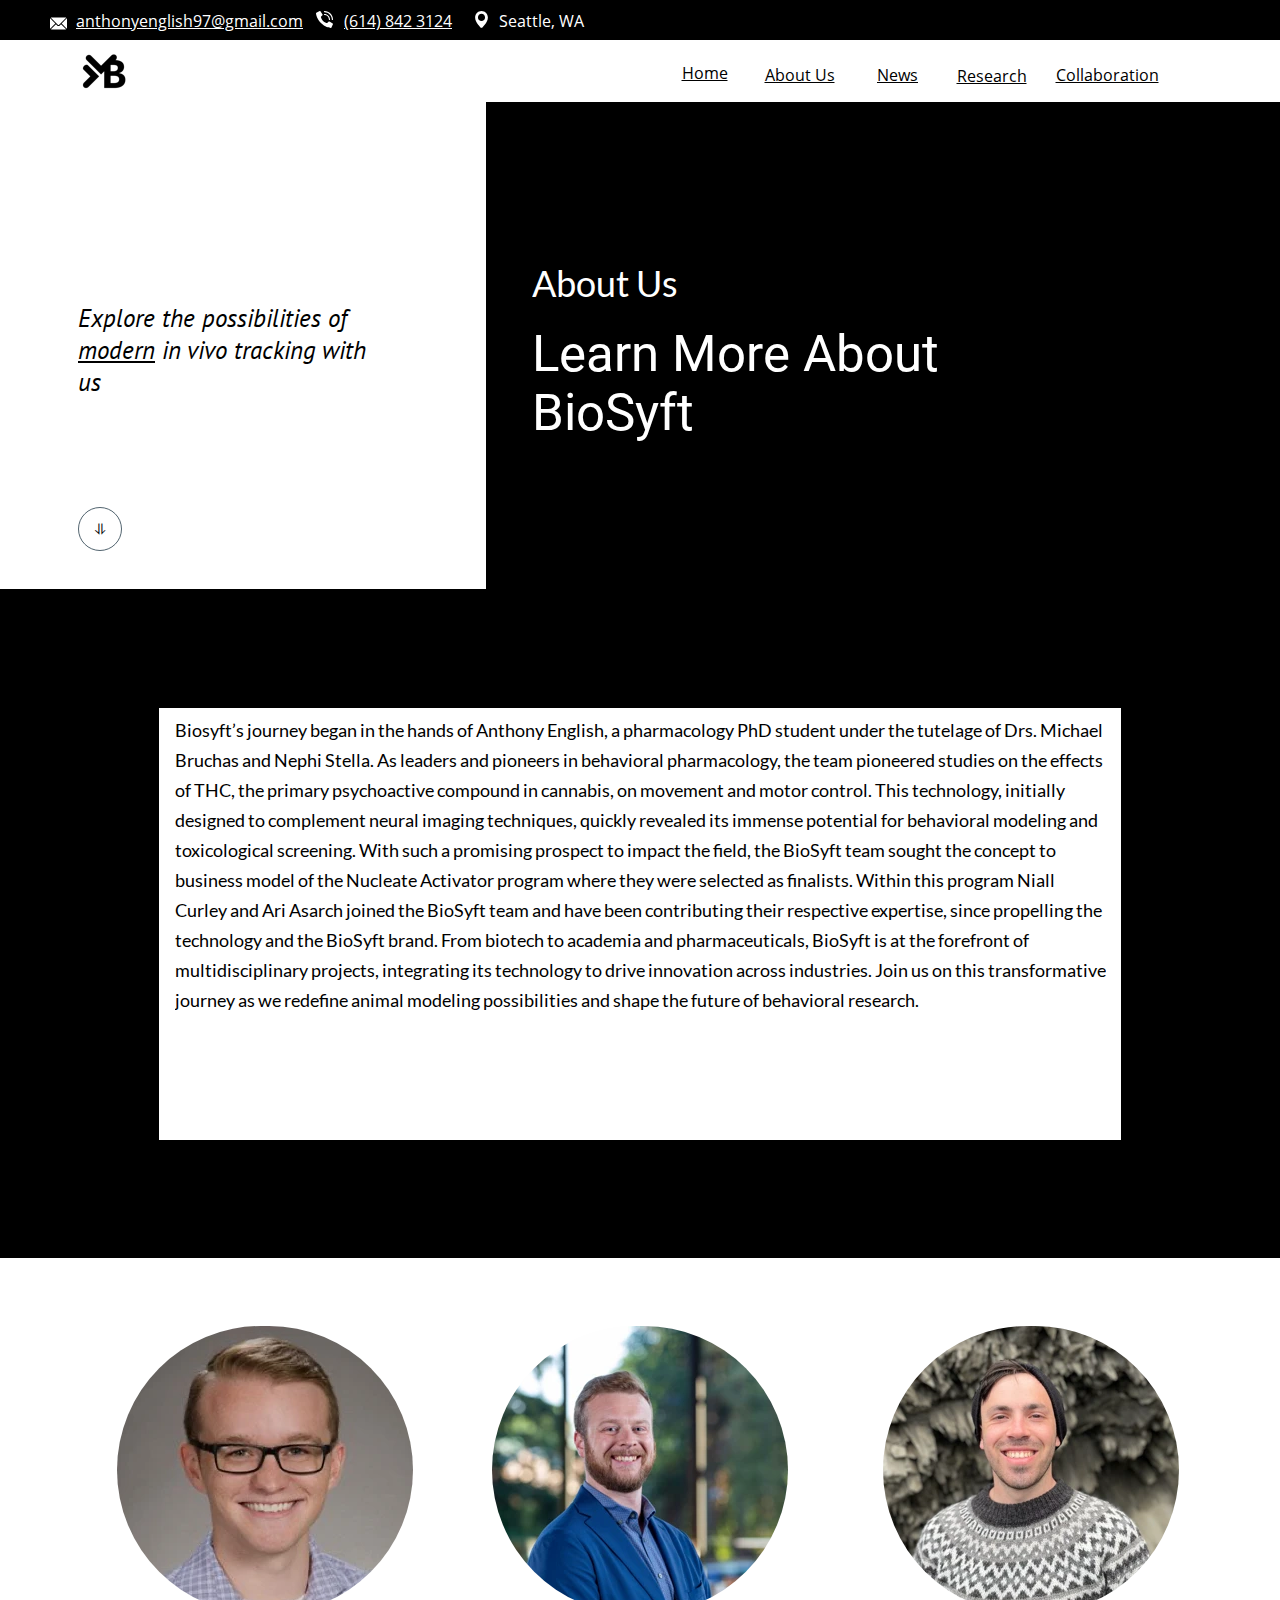
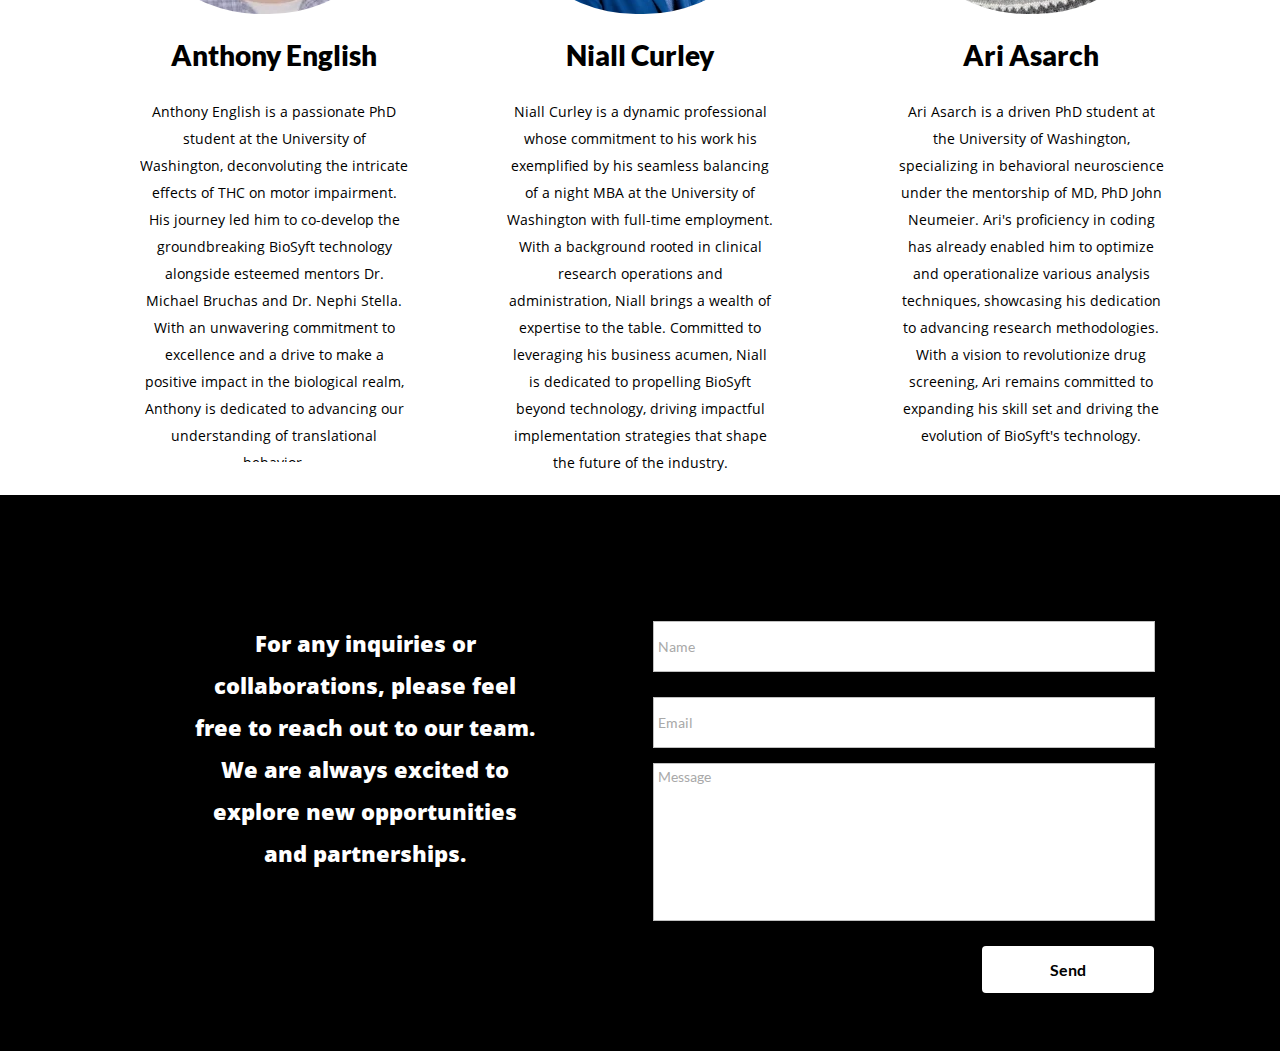
==== commit ec356dfe: "final touches" ====
--- a/about-us-learn-more-about-biosyft.html
+++ b/about-us-learn-more-about-biosyft.html
@@ -6,41 +6,39 @@
 <meta name="referrer" content="same-origin">
 <meta name="robots" content="max-image-preview:large">
 <meta name="viewport" content="width=device-width,initial-scale=1,shrink-to-fit=no">
-<link rel="preload" href="css/OpenSans-Regular.woff2" as="font" crossorigin>
-<link rel="preload" href="css/OpenSans-ExtraBold.woff2" as="font" crossorigin>
-<link rel="preload" href="css/PT_Sans-Web-Italic.woff2" as="font" crossorigin>
-<style>html,body{-webkit-text-zoom:reset !important}@font-face{font-display:block;font-family:"Open Sans 1";src:url('css/OpenSans-Regular.woff2') format('woff2'),url('css/OpenSans-Regular.woff') format('woff');font-weight:400}@font-face{font-display:block;font-family:"PT Sans";src:url('css/PT_Sans-Web-Regular.woff2') format('woff2'),url('css/PT_Sans-Web-Regular.woff') format('woff');font-weight:400}@font-face{font-display:block;font-family:"Lato 9";src:url('css/Lato-BlackItalic.woff2') format('woff2'),url('css/Lato-BlackItalic.woff') format('woff');font-weight:900;font-style:italic}@font-face{font-display:block;font-family:"Open Sans 4";src:url('css/OpenSans-ExtraBold.woff2') format('woff2'),url('css/OpenSans-ExtraBold.woff') format('woff');font-weight:800}@font-face{font-display:block;font-family:"Lato 3";src:url('css/Lato-Bold.woff2') format('woff2'),url('css/Lato-Bold.woff') format('woff');font-weight:700}@font-face{font-display:block;font-family:"Lato 4";src:url('css/Lato-Black.woff2') format('woff2'),url('css/Lato-Black.woff') format('woff');font-weight:900}@font-face{font-display:block;font-family:"Lato 1";src:url('css/Lato-Light.woff2') format('woff2'),url('css/Lato-Light.woff') format('woff');font-weight:300}@font-face{font-display:block;font-family:"Hanken Grotesk 3";src:url('css/HankenGrotesk_wght_.woff2') format('woff2'),url('css/HankenGrotesk_wght_.woff') format('woff');font-weight:400;font-style:normal}@font-face{font-display:block;font-family:"Lato 2";src:url('css/Lato-Regular.woff2') format('woff2'),url('css/Lato-Regular.woff') format('woff');font-weight:400}@font-face{font-display:block;font-family:"Roboto 2";src:url('css/Roboto-Regular.woff2') format('woff2'),url('css/Roboto-Regular.woff') format('woff');font-weight:400}@font-face{font-display:block;font-family:"PT Sans 2";src:url('css/PT_Sans-Web-Italic.woff2') format('woff2'),url('css/PT_Sans-Web-Italic.woff') format('woff');font-weight:400;font-style:italic}body>div{font-size:0}p,span,h1,h2,h3,h4,h5,h6,a,li{margin:0;word-spacing:normal;word-wrap:break-word;-ms-word-wrap:break-word;pointer-events:auto;-ms-text-size-adjust:none !important;-moz-text-size-adjust:none !important;-webkit-text-size-adjust:none !important;text-size-adjust:none !important;max-height:10000000px}sup{font-size:inherit;vertical-align:baseline;position:relative;top:-0.4em}sub{font-size:inherit;vertical-align:baseline;position:relative;top:0.4em}ul{display:block;word-spacing:normal;word-wrap:break-word;line-break:normal;list-style-type:none;padding:0;margin:0;-moz-padding-start:0;-khtml-padding-start:0;-webkit-padding-start:0;-o-padding-start:0;-padding-start:0;-webkit-margin-before:0;-webkit-margin-after:0}li{display:block;white-space:normal}[data-marker]::before{content:attr(data-marker) ' ';-webkit-user-select:none;-khtml-user-select:none;-moz-user-select:none;-ms-user-select:none;-o-user-select:none;user-select:none}li p{-webkit-touch-callout:none;-webkit-user-select:none;-khtml-user-select:none;-moz-user-select:none;-ms-user-select:none;-o-user-select:none;user-select:none}form{display:inline-block}a{text-decoration:inherit;color:inherit;-webkit-tap-highlight-color:rgba(0,0,0,0)}textarea{resize:none}.shm-l{float:left;clear:left}.shm-r{float:right;clear:right;shape-outside:content-box}.btf{display:none}.plyr{min-width:0 !important}html{font-family:sans-serif}body{font-size:0;margin:0;--z:1;zoom:var(--z)}audio,video{display:inline-block;vertical-align:baseline}audio:not([controls]){display:none;height:0}[hidden],template{display:none}a{background:0 0;outline:0}b,strong{font-weight:700}dfn{font-style:italic}h1,h2,h3,h4,h5,h6{font-size:1em;line-height:1;margin:0}img{border:0}svg:not(:root){overflow:hidden}button,input,optgroup,select,textarea{color:inherit;font:inherit;margin:0}button{overflow:visible}button,select{text-transform:none}button,html input[type=button],input[type=submit]{-webkit-appearance:button;cursor:pointer;box-sizing:border-box;white-space:normal}input[type=date],input[type=email],input[type=number],input[type=password],input[type=text],textarea{-webkit-appearance:none;appearance:none;box-sizing:border-box}button[disabled],html input[disabled]{cursor:default}button::-moz-focus-inner,input::-moz-focus-inner{border:0;padding:0}input{line-height:normal}input[type=checkbox],input[type=radio]{box-sizing:border-box;padding:0}input[type=number]::-webkit-inner-spin-button,input[type=number]::-webkit-outer-spin-button{height:auto}input[type=search]{-webkit-appearance:textfield;-moz-box-sizing:content-box;-webkit-box-sizing:content-box;box-sizing:content-box}input[type=search]::-webkit-search-cancel-button,input[type=search]::-webkit-search-decoration{-webkit-appearance:none}textarea{overflow:auto;box-sizing:border-box;border-color:#ddd}optgroup{font-weight:700}table{border-collapse:collapse;border-spacing:0}td,th{padding:0}blockquote{margin-block-start:0;margin-block-end:0;margin-inline-start:0;margin-inline-end:0}:-webkit-full-screen-ancestor:not(iframe){-webkit-clip-path:initial !important}
-html{-webkit-font-smoothing:antialiased; -moz-osx-font-smoothing:grayscale}#b{background-color:#fff}.v12{display:block;vertical-align:top}.ps78{position:relative;margin-top:0}.s85{width:100%;min-width:1200px;min-height:102px;padding-bottom:0}.c23{border:0;-webkit-border-radius:0;-moz-border-radius:0;border-radius:0;background-color:#fff}.z58{pointer-events:none}.ps79{display:inline-block;width:0;height:0}.v13{display:inline-block;vertical-align:top}.s86{width:100%;min-width:1200px;min-height:40px}.c24{border:0;-webkit-border-radius:0;-moz-border-radius:0;border-radius:0;background-color:#000}.z59{z-index:2}.ps80{position:relative;margin-top:10px}.s87{width:1200px;margin-left:auto;margin-right:auto;min-height:22px}.ps81{position:relative;margin-left:10px;margin-top:0}.s88{min-width:440px;width:440px;min-height:22px}.ps82{position:relative;margin-left:0;margin-top:5px}.s89{min-width:17px;width:17px;min-height:17px;height:17px}.z60{z-index:10;pointer-events:auto}.i8{position:absolute;left:0;min-width:17px;max-width:17px;min-height:17px;max-height:17px;top:0;color:#fff}.ps83{position:relative;margin-left:249px;margin-top:1px}.z61{z-index:9;pointer-events:auto}.ps84{position:relative;margin-left:11px;margin-top:0}.s90{min-width:120px;width:120px;overflow:hidden;height:22px}.z62{z-index:12;pointer-events:auto}.p7{text-indent:0;padding-bottom:0;padding-right:0;text-align:left}.f18{font-family:"Open Sans 1";font-size:16px;font-size:calc(16px * var(--f));line-height:1.376;font-weight:400;font-style:normal;text-decoration:none;text-transform:none;letter-spacing:normal;color:#fff;background-color:initial;text-shadow:none}.ps85{position:relative;margin-left:9px;margin-top:1px}.z63{z-index:13;pointer-events:auto}.ps86{position:relative;margin-top:-30px}.s91{width:1200px;margin-left:auto;margin-right:auto;min-height:92px}.ps87{position:relative;margin-left:36px;margin-top:0}.s92{min-width:1086px;width:1086px;min-height:92px}.ps88{position:relative;margin-left:0;margin-top:0}.s93{min-width:242px;width:242px;min-height:85px;line-height:0}.ps89{position:relative;margin-left:0;margin-top:0}.s94{min-width:242px;width:242px;overflow:hidden;height:44px}.z64{z-index:11;pointer-events:auto}.ps90{position:relative;margin-left:4px;margin-top:-7px}.s95{min-width:48px;width:48px;min-height:48px;height:48px}.z65{z-index:6;pointer-events:auto}.i9{position:absolute;left:0;width:48px;height:39px;top:5px;border:0}.ps91{position:relative;margin-left:181px;margin-top:0}.s96{min-width:139px;width:139px;overflow:hidden;height:44px}.z66{z-index:14;pointer-events:auto}.v14{display:inline-block;vertical-align:top}.ps92{position:relative;margin-left:29px;margin-top:52px}.s97{min-width:75px;width:75px;overflow:hidden;height:26px}.z67{z-index:7;pointer-events:auto}.p8{text-indent:0;padding-bottom:0;padding-right:0;text-align:center}.f19{font-family:"Open Sans 1";font-size:16px;font-size:calc(16px * var(--f));line-height:1.376;font-weight:400;font-style:normal;text-decoration:underline;text-transform:none;letter-spacing:normal;color:#000;background-color:initial;text-shadow:none}.ps93{position:relative;margin-left:20px;margin-top:54px}.z68{z-index:3;pointer-events:auto}.ps94{position:relative;margin-left:23px;margin-top:54px}.z69{z-index:8;pointer-events:auto}.ps95{position:relative;margin-left:19px;margin-top:54px}.z70{z-index:5;pointer-events:auto}.s98{min-width:110px;width:110px;overflow:hidden;height:38px}.z71{z-index:4;pointer-events:auto}.c27{display:block;position:relative;pointer-events:none;width:max(1200px, 100%);overflow:hidden;margin-top:0;min-height:487px}.s99{width:100%;min-width:1200px;min-height:487px;padding-bottom:0}.s100{margin-left:38%;width:100%;min-height:487px}.z72{z-index:16;pointer-events:auto}.ps96{position:relative;margin-top:-329px}.s101{width:1200px;margin-left:auto;margin-right:auto;height:290px}.ps97{position:relative;margin-left:38px;margin-top:0}.s102{min-width:909px;width:909px;min-height:185px}.ps98{position:relative;margin-left:0;margin-top:42px}.s103{min-width:295px;width:295px;overflow:hidden;height:102px}.z73{z-index:18;pointer-events:auto}.f20{font-family:"Open Sans 1";font-size:25px;font-size:calc(25px * var(--f));line-height:1.361;font-weight:400;font-style:normal;text-decoration:none;text-transform:none;letter-spacing:normal;color:#000;background-color:initial;text-shadow:none}.f21{font-family:"Open Sans 1";font-size:25px;font-size:calc(25px * var(--f));line-height:1.361;font-weight:400;font-style:normal;text-decoration:underline;text-transform:none;letter-spacing:normal;color:#000;background-color:initial;text-shadow:none}.ps99{position:relative;margin-left:159px;margin-top:0}.s104{min-width:455px;width:455px;min-height:185px;line-height:0}.s105{min-width:400px;width:400px;overflow:hidden;height:47px}.z74{z-index:17;pointer-events:auto}.f22{font-family:"Lato 2";font-size:36px;font-size:calc(36px * var(--f));line-height:1.307;font-weight:400;font-style:normal;text-decoration:none;text-transform:none;letter-spacing:normal;color:#fff;background-color:initial;text-shadow:none}.ps100{position:relative;margin-left:0;margin-top:17px}.s106{min-width:455px;width:455px;overflow:hidden;height:121px}.z75{z-index:19;pointer-events:auto}.f23{font-family:"Roboto 2";font-size:51px;font-size:calc(51px * var(--f));line-height:1.158;font-weight:400;font-style:normal;text-decoration:none;text-transform:none;letter-spacing:normal;color:#fff;background-color:initial;text-shadow:none}.v15{display:inline-block;vertical-align:top;overflow:hidden;outline:0}.ps101{position:relative;margin-left:-909px;margin-top:247px}.s107{min-width:44px;min-height:44px;box-sizing:border-box;width:42px;height:18px;padding-right:0}.c28{border:1px solid #52646f;-webkit-border-radius:22px;-moz-border-radius:22px;border-radius:22px;background-color:transparent;color:#000;transition:color 0.2s, border-color 0.2s, background-color 0.2s, background-image 0.2s;transition-timing-function:linear}.z76{z-index:20;pointer-events:auto}.f24{font-family:"Lato 1";font-size:15px;font-size:calc(15px * var(--f));line-height:1.201;font-weight:300;font-style:normal;text-decoration:none;text-transform:none;letter-spacing:normal;text-shadow:none;text-indent:0;text-align:center;cursor:pointer;padding-top:12px;padding-bottom:12px}.c28:hover{background-color:#52646f;background-clip:padding-box;border-color:#52646f;color:#fff}.c28:active{transition:initial}.c29{display:block;position:relative;pointer-events:none;width:max(1200px, 100%);overflow:hidden;margin-top:0;min-height:669px}.s108{width:100%;min-width:1200px;min-height:669px;padding-bottom:0}.ps102{position:relative;margin-top:119px}.s109{width:1200px;margin-left:auto;margin-right:auto;min-height:432px}.ps103{position:relative;margin-left:119px;margin-top:0}.s110{min-width:962px;width:962px;min-height:432px}.c30{border:0;-webkit-border-radius:0;-moz-border-radius:0;border-radius:0;background-color:#fff;box-shadow:0 2px 20px rgba(0,0,0,0.2)}.z77{z-index:39}.ps104{position:relative;margin-left:16px;margin-top:7px}.s111{min-width:931px;width:931px;overflow:hidden;height:418px}.z78{z-index:40;pointer-events:auto}.f25{font-family:"Open Sans 1";font-size:18px;font-size:calc(18px * var(--f));line-height:1.890;font-weight:400;font-style:normal;text-decoration:none;text-transform:none;letter-spacing:normal;color:#000;background-color:initial;text-shadow:none}body{--d:0;--s:1200}@media (max-width:1199px) {.s85{min-width:320px;min-height:87px}.s86{min-width:320px;min-height:42px}.ps80{margin-top:5px}.s87{width:320px;min-height:31px}.s88{min-width:197px;width:197px;min-height:31px}.ps82{margin-top:1px}.s89{min-width:12px;width:12px;min-height:12px;height:12px}.i8{min-width:12px;max-width:12px;min-height:12px;max-height:12px}.ps83{margin-left:102px}.ps84{margin-left:5px}.s90{min-width:66px;width:66px;height:15px}.f18{font-size:14px;font-size:calc(14px * var(--f));line-height:1.358}.ps85{margin-left:0;margin-top:4px}.ps86{margin-top:-37px}.s91{width:320px;min-height:78px}.ps87{margin-left:11px}.s92{min-width:102px;width:102px;min-height:78px}.s93{min-width:102px;width:102px;min-height:78px}.ps89{margin-left:14px}.s94{min-width:88px;width:88px;height:15px}.ps90{margin-left:0;margin-top:28px}.s95{min-width:35px;width:35px;min-height:35px;height:35px}.i9{width:35px;height:29px;top:3px}.ps91{margin-left:14px;margin-top:-59px}.s96{min-width:88px;width:88px;height:13px}.v14{display:none}.c27{width:max(320px, 100%);min-height:421px}.s99{min-width:320px;min-height:421px}.s100{min-height:239px}.ps96{margin-top:-215px}.s101{width:320px;height:373px}.ps97{margin-left:30px}.s102{min-width:258px;width:258px;min-height:329px}.ps98{margin-top:236px}.s103{min-width:255px;width:255px;height:93px}.f20{font-family:"PT Sans 2";line-height:1.281;font-style:italic}.f21{font-family:"PT Sans 2";line-height:1.281;font-style:italic}.ps99{margin-left:101px;margin-top:-329px}.s104{min-width:157px;width:157px;min-height:198px}.s105{min-width:157px;width:157px;height:69px}.f22{font-size:9px;font-size:calc(9px * var(--f));line-height:1.334}.ps100{margin-top:11px}.s106{min-width:157px;width:157px;height:118px}.f23{font-family:"PT Sans";font-size:25px;font-size:calc(25px * var(--f));line-height:1.281}.ps101{margin-left:29px;margin-top:7px}.s107{min-width:38px;min-height:38px;width:36px;height:17px}.c28{-webkit-border-radius:19px;-moz-border-radius:19px;border-radius:19px}.f24{font-size:14px;font-size:calc(14px * var(--f));line-height:1.215;padding-top:10px;padding-bottom:9px}.c28:hover{-webkit-border-radius:19px;-moz-border-radius:19px;border-radius:19px}.c28:active{-webkit-border-radius:19px;-moz-border-radius:19px;border-radius:19px}.c29{width:max(320px, 100%);min-height:697px}.s108{min-width:320px;min-height:697px}.ps102{margin-top:48px}.s109{width:320px;min-height:600px}.ps103{margin-left:13px}.s110{min-width:294px;width:294px;min-height:600px}.ps104{margin-top:252px}.s111{min-width:262px;width:262px;height:240px}.f25{font-family:"Lato 2";font-size:16px;font-size:calc(16px * var(--f));line-height:1.688}body{--d:1;--s:320}}</style>
+<link rel="preload" href="css/Lato-Regular.woff2" as="font" crossorigin>
+<style>html,body{-webkit-text-zoom:reset !important}@font-face{font-display:block;font-family:"Open Sans 1";src:url('css/OpenSans-Regular.woff2') format('woff2'),url('css/OpenSans-Regular.woff') format('woff');font-weight:400}@font-face{font-display:block;font-family:"PT Sans";src:url('css/PT_Sans-Web-Regular.woff2') format('woff2'),url('css/PT_Sans-Web-Regular.woff') format('woff');font-weight:400}@font-face{font-display:block;font-family:"Lato 4";src:url('css/Lato-Black.woff2') format('woff2'),url('css/Lato-Black.woff') format('woff');font-weight:900}@font-face{font-display:block;font-family:"Lato 3";src:url('css/Lato-Bold.woff2') format('woff2'),url('css/Lato-Bold.woff') format('woff');font-weight:700}@font-face{font-display:block;font-family:"Open Sans 4";src:url('css/OpenSans-ExtraBold.woff2') format('woff2'),url('css/OpenSans-ExtraBold.woff') format('woff');font-weight:800}@font-face{font-display:block;font-family:"Lato 1";src:url('css/Lato-Light.woff2') format('woff2'),url('css/Lato-Light.woff') format('woff');font-weight:300}@font-face{font-display:block;font-family:"Hanken Grotesk 3";src:url('css/HankenGrotesk_wght_.woff2') format('woff2'),url('css/HankenGrotesk_wght_.woff') format('woff');font-weight:400;font-style:normal}@font-face{font-display:block;font-family:"PT Sans 2";src:url('css/PT_Sans-Web-Italic.woff2') format('woff2'),url('css/PT_Sans-Web-Italic.woff') format('woff');font-weight:400;font-style:italic}@font-face{font-display:block;font-family:"Lato 2";src:url('css/Lato-Regular.woff2') format('woff2'),url('css/Lato-Regular.woff') format('woff');font-weight:400}@font-face{font-display:block;font-family:"Roboto 2";src:url('css/Roboto-Regular.woff2') format('woff2'),url('css/Roboto-Regular.woff') format('woff');font-weight:400}body>div{font-size:0}p,span,h1,h2,h3,h4,h5,h6,a,li{margin:0;word-spacing:normal;word-wrap:break-word;-ms-word-wrap:break-word;pointer-events:auto;-ms-text-size-adjust:none !important;-moz-text-size-adjust:none !important;-webkit-text-size-adjust:none !important;text-size-adjust:none !important;max-height:10000000px}sup{font-size:inherit;vertical-align:baseline;position:relative;top:-0.4em}sub{font-size:inherit;vertical-align:baseline;position:relative;top:0.4em}ul{display:block;word-spacing:normal;word-wrap:break-word;line-break:normal;list-style-type:none;padding:0;margin:0;-moz-padding-start:0;-khtml-padding-start:0;-webkit-padding-start:0;-o-padding-start:0;-padding-start:0;-webkit-margin-before:0;-webkit-margin-after:0}li{display:block;white-space:normal}[data-marker]::before{content:attr(data-marker) ' ';-webkit-user-select:none;-khtml-user-select:none;-moz-user-select:none;-ms-user-select:none;-o-user-select:none;user-select:none}li p{-webkit-touch-callout:none;-webkit-user-select:none;-khtml-user-select:none;-moz-user-select:none;-ms-user-select:none;-o-user-select:none;user-select:none}form{display:inline-block}a{text-decoration:inherit;color:inherit;-webkit-tap-highlight-color:rgba(0,0,0,0)}textarea{resize:none}.shm-l{float:left;clear:left}.shm-r{float:right;clear:right;shape-outside:content-box}.btf{display:none}.plyr{min-width:0 !important}html{font-family:sans-serif}body{font-size:0;margin:0;--z:1;zoom:var(--z)}audio,video{display:inline-block;vertical-align:baseline}audio:not([controls]){display:none;height:0}[hidden],template{display:none}a{background:0 0;outline:0}b,strong{font-weight:700}dfn{font-style:italic}h1,h2,h3,h4,h5,h6{font-size:1em;line-height:1;margin:0}img{border:0}svg:not(:root){overflow:hidden}button,input,optgroup,select,textarea{color:inherit;font:inherit;margin:0}button{overflow:visible}button,select{text-transform:none}button,html input[type=button],input[type=submit]{-webkit-appearance:button;cursor:pointer;box-sizing:border-box;white-space:normal}input[type=date],input[type=email],input[type=number],input[type=password],input[type=text],textarea{-webkit-appearance:none;appearance:none;box-sizing:border-box}button[disabled],html input[disabled]{cursor:default}button::-moz-focus-inner,input::-moz-focus-inner{border:0;padding:0}input{line-height:normal}input[type=checkbox],input[type=radio]{box-sizing:border-box;padding:0}input[type=number]::-webkit-inner-spin-button,input[type=number]::-webkit-outer-spin-button{height:auto}input[type=search]{-webkit-appearance:textfield;-moz-box-sizing:content-box;-webkit-box-sizing:content-box;box-sizing:content-box}input[type=search]::-webkit-search-cancel-button,input[type=search]::-webkit-search-decoration{-webkit-appearance:none}textarea{overflow:auto;box-sizing:border-box;border-color:#ddd}optgroup{font-weight:700}table{border-collapse:collapse;border-spacing:0}td,th{padding:0}blockquote{margin-block-start:0;margin-block-end:0;margin-inline-start:0;margin-inline-end:0}:-webkit-full-screen-ancestor:not(iframe){-webkit-clip-path:initial !important}
+html{-webkit-font-smoothing:antialiased; -moz-osx-font-smoothing:grayscale}#b{background-color:#fff}.v12{display:block;vertical-align:top}.ps73{position:relative;margin-top:0}.s78{width:100%;min-width:1200px;min-height:102px;padding-bottom:0}.c22{border:0;-webkit-border-radius:0;-moz-border-radius:0;border-radius:0;background-color:#fff}.z44{z-index:26;pointer-events:none}.ps74{display:inline-block;width:0;height:0}.v13{display:inline-block;vertical-align:top}.s79{width:100%;min-width:1200px;min-height:40px}.c23{border:0;-webkit-border-radius:0;-moz-border-radius:0;border-radius:0;background-color:#000}.z45{z-index:27}.ps75{position:relative;margin-top:10px}.s80{width:1200px;margin-left:auto;margin-right:auto;min-height:22px}.ps76{position:relative;margin-left:10px;margin-top:0}.s81{min-width:440px;width:440px;min-height:22px}.ps77{position:relative;margin-left:0;margin-top:5px}.s82{min-width:17px;width:17px;min-height:17px;height:17px}.z46{z-index:35;pointer-events:auto}.i8{position:absolute;left:0;min-width:17px;max-width:17px;min-height:17px;max-height:17px;top:0;color:#fff}.ps78{position:relative;margin-left:249px;margin-top:1px}.z47{z-index:34;pointer-events:auto}.ps79{position:relative;margin-left:11px;margin-top:0}.s83{min-width:120px;width:120px;overflow:hidden;height:22px}.z48{z-index:37;pointer-events:auto}.p7{text-indent:0;padding-bottom:0;padding-right:0;text-align:left}.f16{font-family:"Open Sans 1";font-size:16px;font-size:calc(16px * var(--f));line-height:1.376;font-weight:400;font-style:normal;text-decoration:underline;text-transform:none;letter-spacing:normal;color:#fff;background-color:initial;text-shadow:none}.ps80{position:relative;margin-left:9px;margin-top:1px}.z49{z-index:38;pointer-events:auto}.ps81{position:relative;margin-top:-30px}.s84{width:1200px;margin-left:auto;margin-right:auto;min-height:92px}.ps82{position:relative;margin-left:36px;margin-top:0}.s85{min-width:1086px;width:1086px;min-height:92px}.ps83{position:relative;margin-left:0;margin-top:0}.s86{min-width:242px;width:242px;min-height:85px;line-height:0}.ps84{position:relative;margin-left:0;margin-top:0}.s87{min-width:242px;width:242px;overflow:hidden;height:44px}.z50{z-index:36;pointer-events:auto}.ps85{position:relative;margin-left:4px;margin-top:-7px}.s88{min-width:48px;width:48px;min-height:48px;height:48px}.z51{z-index:31;pointer-events:auto}.i9{position:absolute;left:0;width:48px;height:39px;top:5px;border:0}.ps86{position:relative;margin-left:181px;margin-top:0}.s89{min-width:139px;width:139px;overflow:hidden;height:44px}.z52{z-index:39;pointer-events:auto}.f17{font-family:"Open Sans 1";font-size:16px;font-size:calc(16px * var(--f));line-height:1.376;font-weight:400;font-style:normal;text-decoration:none;text-transform:none;letter-spacing:normal;color:#fff;background-color:initial;text-shadow:none}.v14{display:inline-block;vertical-align:top}.ps87{position:relative;margin-left:29px;margin-top:52px}.s90{min-width:75px;width:75px;overflow:hidden;height:26px}.z53{z-index:32;pointer-events:auto}.p8{text-indent:0;padding-bottom:0;padding-right:0;text-align:center}.f18{font-family:"Open Sans 1";font-size:16px;font-size:calc(16px * var(--f));line-height:1.376;font-weight:400;font-style:normal;text-decoration:underline;text-transform:none;letter-spacing:normal;color:#000;background-color:initial;text-shadow:none}.ps88{position:relative;margin-left:20px;margin-top:54px}.z54{z-index:28;pointer-events:auto}.ps89{position:relative;margin-left:23px;margin-top:54px}.z55{z-index:30;pointer-events:auto}.ps90{position:relative;margin-left:19px;margin-top:55px}.z56{z-index:33;pointer-events:auto}.s91{min-width:110px;width:110px;overflow:hidden;height:38px}.z57{z-index:29;pointer-events:auto}.c26{display:block;position:relative;pointer-events:none;width:max(1200px, 100%);overflow:hidden;margin-top:0;z-index:1;min-height:487px}.s92{width:100%;min-width:1200px;min-height:487px;padding-bottom:0}.z58{pointer-events:none}.s93{margin-left:38%;width:100%;min-height:487px}.z59{z-index:2;pointer-events:auto}.ps91{position:relative;margin-top:-329px}.s94{width:1200px;margin-left:auto;margin-right:auto;height:290px}.ps92{position:relative;margin-left:38px;margin-top:0}.s95{min-width:909px;width:909px;min-height:185px}.ps93{position:relative;margin-left:0;margin-top:42px}.s96{min-width:295px;width:295px;overflow:hidden;height:102px}.z60{z-index:4;pointer-events:auto}.f19{font-family:"PT Sans 2";font-size:25px;font-size:calc(25px * var(--f));line-height:1.281;font-weight:400;font-style:italic;text-decoration:none;text-transform:none;letter-spacing:normal;color:#000;background-color:initial;text-shadow:none}.f20{font-family:"PT Sans 2";font-size:25px;font-size:calc(25px * var(--f));line-height:1.281;font-weight:400;font-style:italic;text-decoration:underline;text-transform:none;letter-spacing:normal;color:#000;background-color:initial;text-shadow:none}.ps94{position:relative;margin-left:159px;margin-top:0}.s97{min-width:455px;width:455px;min-height:185px;line-height:0}.s98{min-width:400px;width:400px;overflow:hidden;height:47px}.z61{z-index:3;pointer-events:auto}.f21{font-family:"Lato 2";font-size:36px;font-size:calc(36px * var(--f));line-height:1.307;font-weight:400;font-style:normal;text-decoration:none;text-transform:none;letter-spacing:normal;color:#fff;background-color:initial;text-shadow:none}.ps95{position:relative;margin-left:0;margin-top:17px}.s99{min-width:455px;width:455px;overflow:hidden;height:121px}.z62{z-index:5;pointer-events:auto}.f22{font-family:"Roboto 2";font-size:51px;font-size:calc(51px * var(--f));line-height:1.158;font-weight:400;font-style:normal;text-decoration:none;text-transform:none;letter-spacing:normal;color:#fff;background-color:initial;text-shadow:none}.v15{display:inline-block;vertical-align:top;overflow:hidden;outline:0}.ps96{position:relative;margin-left:-909px;margin-top:247px}.s100{min-width:44px;min-height:44px;box-sizing:border-box;width:42px;height:18px;padding-right:0}.c27{border:1px solid #52646f;-webkit-border-radius:22px;-moz-border-radius:22px;border-radius:22px;background-color:transparent;color:#000;transition:color 0.2s, border-color 0.2s, background-color 0.2s, background-image 0.2s;transition-timing-function:linear}.z63{z-index:6;pointer-events:auto}.f23{font-family:"Lato 1";font-size:15px;font-size:calc(15px * var(--f));line-height:1.201;font-weight:300;font-style:normal;text-decoration:none;text-transform:none;letter-spacing:normal;text-shadow:none;text-indent:0;text-align:center;cursor:pointer;padding-top:12px;padding-bottom:12px}.c27:hover{background-color:#52646f;background-clip:padding-box;border-color:#52646f;color:#fff}.c27:active{transition:initial}.c28{display:block;position:relative;pointer-events:none;width:max(1200px, 100%);overflow:hidden;margin-top:0;min-height:669px}.s101{width:100%;min-width:1200px;min-height:669px;padding-bottom:0}.ps97{position:relative;margin-top:119px}.s102{width:1200px;margin-left:auto;margin-right:auto;min-height:432px}.ps98{position:relative;margin-left:119px;margin-top:0}.s103{min-width:962px;width:962px;min-height:432px}.c29{border:0;-webkit-border-radius:0;-moz-border-radius:0;border-radius:0;background-color:#fff;box-shadow:0 2px 20px rgba(0,0,0,0.2)}.z64{z-index:24}.ps99{position:relative;margin-left:16px;margin-top:7px}.s104{min-width:931px;width:931px;overflow:hidden;height:418px}.z65{z-index:25;pointer-events:auto}.f24{font-family:"Lato 2";font-size:18px;font-size:calc(18px * var(--f));line-height:1.668;font-weight:400;font-style:normal;text-decoration:none;text-transform:none;letter-spacing:normal;color:#000;background-color:initial;text-shadow:none}body{--d:0;--s:1200}@media (max-width:1199px) {.s78{min-width:320px;min-height:87px}.s79{min-width:320px;min-height:42px}.ps75{margin-top:5px}.s80{width:320px;min-height:31px}.s81{min-width:232px;width:232px;min-height:31px}.ps77{margin-top:1px}.s82{min-width:12px;width:12px;min-height:12px;height:12px}.i8{min-width:12px;max-width:12px;min-height:12px;max-height:12px}.ps78{margin-left:138px}.ps79{margin-left:4px}.s83{min-width:66px;width:66px;height:15px}.f16{font-size:8px;font-size:calc(8px * var(--f))}.f16:visited{font-size:8px;font-size:calc(8px * var(--f))}.f16:hover{font-size:8px;font-size:calc(8px * var(--f))}.f16:active{font-size:8px;font-size:calc(8px * var(--f))}.ps80{margin-left:0;margin-top:4px}.ps81{margin-top:-37px}.s84{width:320px;min-height:78px}.ps82{margin-left:11px}.s85{min-width:304px;width:304px;min-height:78px}.s86{min-width:132px;width:132px;min-height:78px}.ps84{margin-left:14px}.s87{min-width:118px;width:118px;height:22px}.ps85{margin-left:0;margin-top:21px}.s88{min-width:35px;width:35px;min-height:35px;height:35px}.i9{width:35px;height:29px;top:3px}.ps86{margin-left:124px;margin-top:1px}.s89{min-width:48px;width:48px;height:13px}.f17{font-size:8px;font-size:calc(8px * var(--f))}.v14{display:none}.c26{width:max(320px, 100%);margin-top:-87px;min-height:421px}.s92{min-width:320px;min-height:421px}.s93{min-height:239px}.ps91{margin-top:-215px}.s94{width:320px;height:373px}.ps92{margin-left:30px}.s95{min-width:258px;width:258px;min-height:329px}.ps93{margin-top:236px}.s96{min-width:255px;width:255px;height:93px}.f19{font-size:20px;font-size:calc(20px * var(--f));line-height:1.301}.f20{font-size:20px;font-size:calc(20px * var(--f));line-height:1.301}.ps94{margin-left:101px;margin-top:-329px}.s97{min-width:157px;width:157px;min-height:198px}.s98{min-width:157px;width:157px;height:69px}.f21{font-size:9px;font-size:calc(9px * var(--f));line-height:1.334}.ps95{margin-top:11px}.s99{min-width:157px;width:157px;height:118px}.f22{font-family:"PT Sans";font-size:25px;font-size:calc(25px * var(--f));line-height:1.281}.ps96{margin-left:29px;margin-top:7px}.s100{min-width:38px;min-height:38px;width:36px;height:17px}.c27{-webkit-border-radius:19px;-moz-border-radius:19px;border-radius:19px}.f23{font-size:14px;font-size:calc(14px * var(--f));line-height:1.215;padding-top:10px;padding-bottom:9px}.c27:hover{-webkit-border-radius:19px;-moz-border-radius:19px;border-radius:19px}.c27:active{-webkit-border-radius:19px;-moz-border-radius:19px;border-radius:19px}.c28{width:max(320px, 100%);min-height:474px}.s101{min-width:320px;min-height:474px}.ps97{margin-top:48px}.s102{width:320px;min-height:361px}.ps98{margin-left:13px}.s103{min-width:294px;width:294px;min-height:361px}.ps99{margin-top:12px}.s104{min-width:262px;width:262px;height:340px}.f24{font-size:10px;font-size:calc(10px * var(--f));line-height:1.701}body{--d:1;--s:320}}</style>
 <script>!function(){var A=new Image;A.onload=A.onerror=function(){1!=A.height&&document.body.classList.remove("webp")},A.src="[data-uri]"}();
 </script>
-<link onload="this.media='all';this.onload=null;" rel="stylesheet" href="css/site.812518.css" media="print">
-<noscript><link rel="stylesheet" href="css/site.812518.css" type="text/css"></noscript>
+<link onload="this.media='all';this.onload=null;" rel="stylesheet" href="css/site.56fdb5.css" media="print">
+<noscript><link rel="stylesheet" href="css/site.56fdb5.css" type="text/css"></noscript>
 </head>
 <body class="webp" id="b">
 <script>var p=document.createElement("P");p.innerHTML="&nbsp;",p.style.cssText="position:fixed;visible:hidden;font-size:100px;zoom:1",document.body.appendChild(p);var rsz=function(e){return function(){var r=Math.trunc(1e3/parseFloat(window.getComputedStyle(e).getPropertyValue("font-size")))/10,t=document.body;r!=t.style.getPropertyValue("--f")&&t.style.setProperty("--f",r)}}(p);if("ResizeObserver"in window){var ro=new ResizeObserver(rsz);ro.observe(p)}else if("requestAnimationFrame"in window){var raf=function(){rsz(),requestAnimationFrame(raf)};requestAnimationFrame(raf)}else setInterval(rsz,100);</script>
 
 <script>!function(){var e=function(){var e=document.body;e.style.setProperty("--z",1);var t=window.innerWidth,n=getComputedStyle(e).getPropertyValue("--s");if(320==n){if(t<320)return;t=Math.min(479,t)}else if(480==n){if(t<480)return;t=Math.min(610,t)}else t=n;e.style.setProperty("--z",Math.trunc(t/n*1e3)/1e3)};window.addEventListener?window.addEventListener("resize",e,!0):window.onscroll=e,e()}();</script>
 
-<div data-block-group="0" class="v12 ps78 s85 c23 z58">
-<div class="ps79">
+<div data-block-group="0" class="v12 ps73 s78 c22 z44">
+<div class="ps74">
 </div>
-<div class="v13 ps78 s86 c24 z59">
-<div class="ps80 v12 s87">
-<div class="v13 ps81 s88">
-<div class="v13 ps82 s89 c25 z60">
+<div class="v13 ps73 s79 c23 z45">
+<div class="ps75 v12 s80">
+<div class="v13 ps76 s81">
+<div class="v13 ps77 s82 c24 z46">
 <svg viewBox="0 0 512 512" xmlns="http://www.w3.org/2000/svg" class="i8">
 <g fill="currentColor"><path d="M331.756 277.251l-42.881 43.026c-17.389 17.45-47.985 17.826-65.75 0l-42.883-43.026L26.226 431.767C31.959 434.418 38.28 436 45 436h422c6.72 0 13.039-1.58 18.77-4.232L331.756 277.251Z"/><path d="M467 76H45c-6.72 0-13.041 1.582-18.772 4.233l164.577 165.123c.011.011.024.013.035.024 .011.011.013.026.013.026l53.513 53.69c5.684 5.684 17.586 5.684 23.27 0l53.502-53.681s.013-.024.024-.035c0 0 .024-.013.035-.024L485.77 80.232C480.039 77.58 473.72 76 467 76Z"/><path d="M4.786 101.212C1.82 107.21 0 113.868 0 121v270c0 7.132 1.818 13.79 4.785 19.788l154.283-154.783L4.786 101.212Z"/><path d="M507.214 101.21L352.933 256.005 507.214 410.79C510.18 404.792 512 398.134 512 391V121c0-7.134-1.82-13.792-4.786-19.79Z"/></g>
 </svg>
 </div>
-<div class="v13 ps83 s89 c25 z61">
+<div class="v13 ps78 s82 c24 z47">
 <svg viewBox="0 0 58 58" xmlns="http://www.w3.org/2000/svg" class="i8">
 <g transform="translate(-1 0)"><g fill="currentColor"><path d="M25.017 33.983c-5.536-5.536-6.786-11.072-7.068-13.29 -.0788-.6133.1322-1.2284.571-1.664L23 14.551c.659-.6587.7759-1.6851.282-2.475L16.149 1c-.5465-.8748-1.6686-1.1905-2.591-.729L2.107 5.664c-.746.3673-1.1847 1.1598-1.1 1.987 .6 5.7 3.085 19.712 16.855 33.483 13.77 13.771 27.78 16.255 33.483 16.855 .8271.0846 1.6196-.3541 1.987-1.1l5.393-11.451c.4597-.9205.1461-2.0396-.725-2.587L46.924 35.72c-.7896-.4945-1.8159-.3784-2.475.28l-4.478 4.48c-.4357.4387-1.0508.6497-1.664.571 -2.218-.282-7.754-1.532-13.29-7.068Z"/><path d="M47 31c-1.1046 0-2-.8955-2-2 -.0094-8.2804-6.7197-14.9907-15-15 -1.1046 0-2-.8955-2-2 0-1.1046.8954-2 2-2 10.4886.0115 18.9884 8.5113 19 19 0 1.1045-.8955 2-2 2Z"/><path d="M57 31c-1.1046 0-2-.8955-2-2C54.9845 15.1992 43.8007 4.0154 30 4c-1.1046 0-2-.8955-2-2 0-1.1046.8954-2 2-2 16.0089.0176 28.9823 12.991 29 29 0 .5304-.2108 1.0391-.5858 1.4142 -.3751.375-.8838.5857-1.4143.5857Z"/></g></g>
 </svg>
 </div>
-<div class="v13 ps84 s90 c25 z62">
-<h3 class="p7 f18">(614) 842 3124</h3>
+<div class="v13 ps79 s83 c24 z48">
+<h3 class="p7"><a href="tel:" class="f16">(614) 842 3124</a></h3>
 </div>
-<div class="v13 ps85 s89 c25 z63">
+<div class="v13 ps80 s82 c24 z49">
 <svg viewBox="0 0 24 24" xmlns="http://www.w3.org/2000/svg" class="i8">
 <path fill="currentColor" d="M12 0C7.038 0 3 4.066 3 9.065c0 7.103 8.154 14.437 8.501 14.745 .143.127.321.19.499.19s.356-.063.499-.189C12.846 23.502 21 16.168 21 9.065 21 4.066 16.962 0 12 0Zm0 14c-2.757 0-5-2.243-5-5s2.243-5 5-5 5 2.243 5 5 -2.243 5-5 5Z"/>
 </svg>
@@ -48,13 +46,13 @@
 </div>
 </div>
 </div>
-<div class="ps86 v12 s91">
-<div class="v13 ps87 s92">
-<div class="v13 ps88 s93">
-<div class="v13 ps89 s94 c25 z64">
-<h3 class="p7 f18">anthonyenglish97@gmail.com</h3>
+<div class="ps81 v12 s84">
+<div class="v13 ps82 s85">
+<div class="v13 ps83 s86">
+<div class="v13 ps84 s87 c24 z50">
+<h3 class="p7"><a href="javascript:em1();" class="f16">anthonyenglish97@gmail.com</a></h3>
 </div>
-<div class="v13 ps90 s95 c25 z65">
+<div class="v13 ps85 s88 c24 z51">
 <picture>
 <source srcset="images/short-logo2-70.webp 2x" type="image/webp" media="(max-width:1199px)">
 <source srcset="images/short-logo2-70.png 2x" media="(max-width:1199px)">
@@ -64,132 +62,129 @@
 </picture>
 </div>
 </div>
-<div class="v13 ps91 s96 c25 z66">
-<h3 class="p7 f18">Seattle, WA</h3>
+<div class="v13 ps86 s89 c24 z52">
+<h3 class="p7 f17">Seattle, WA</h3>
 </div>
-<div class="v14 ps92 s97 c26 z67">
-<h3 class="p8"><a href="./" target="_blank" rel="noopener" class="f19">Home</a></h3>
+<div class="v14 ps87 s90 c25 z53">
+<h3 class="p8"><a href="./" class="f18">Home</a></h3>
 </div>
-<div class="v14 ps93 s97 c26 z68">
-<h3 class="p8"><a href="#" class="f19">About Us</a></h3>
+<div class="v14 ps88 s90 c25 z54">
+<h3 class="p8"><a href="#" class="f18">About Us</a></h3>
 </div>
-<div class="v14 ps94 s97 c26 z69">
-<h3 class="p8"><a href="news-current-events.html" class="f19">News</a></h3>
+<div class="v14 ps89 s90 c25 z55">
+<h3 class="p8"><a href="news-current-events.html" class="f18">News</a></h3>
 </div>
-<div class="v14 ps95 s97 c26 z70">
-<h3 class="p8"><a href="research.html" class="f19">Research</a></h3>
+<div class="v14 ps90 s90 c25 z56">
+<h3 class="p8"><a href="research.html" class="f18">Research</a></h3>
 </div>
-<div class="v14 ps94 s98 c26 z71">
-<h3 class="p8"><a href="collaboration-work-with-us-.html" class="f19">Collaboration</a></h3>
+<div class="v14 ps89 s91 c25 z57">
+<h3 class="p8"><a href="collaboration-work-with-us-.html" class="f18">Collaboration</a></h3>
 </div>
 </div>
 </div>
 </div>
-<div data-block-group="0" class="c27">
-<div class="v12 ps78 s99 c23 z58">
-<div class="ps79">
+<div data-block-group="0" class="c26">
+<div class="v12 ps73 s92 c22 z58">
+<div class="ps74">
 </div>
-<div class="v12 ps78 s100 c24 z72"></div>
-<div class="ps96 v12 s101">
-<div class="v13 ps97 s102">
-<div class="v13 ps98 s103 c25 z73">
-<h2 class="p7 f20">E<span class="f20">xplore the possibilities of </span><span class="f21">modern</span><span class="f20"> in vivo tracking</span> with us</h2>
+<div class="v12 ps73 s93 c23 z59"></div>
+<div class="ps91 v12 s94">
+<div class="v13 ps92 s95">
+<div class="v13 ps93 s96 c24 z60">
+<h2 class="p7 f19">Explore the possibilities of <span class="f20">modern</span> in vivo tracking with us</h2>
 </div>
-<div class="v13 ps99 s104">
-<div class="v13 ps88 s105 c25 z74">
-<h1 class="p7 f22">About Us</h1>
+<div class="v13 ps94 s97">
+<div class="v13 ps83 s98 c24 z61">
+<h1 class="p7 f21">About Us</h1>
 </div>
-<div class="v13 ps100 s106 c25 z75">
-<h1 class="p7 f23">Learn More About BioSyft</h1>
+<div class="v13 ps95 s99 c24 z62">
+<h1 class="p7 f22">Learn More About BioSyft</h1>
 </div>
 </div>
 </div>
-<div class="v15 ps101 s107 c28 z76 f24">
+<div class="v15 ps96 s100 c27 z63 f23">
 <p>&dHar;</p>
 </div>
 </div>
 </div>
 </div>
-<div data-block-group="0" class="c29">
-<div class="v12 ps78 s108 c24 z58">
-<div class="ps79">
+<div data-block-group="0" class="c28">
+<div class="v12 ps73 s101 c23 z58">
+<div class="ps74">
 </div>
-<div class="ps102 v12 s109">
-<div class="v13 ps103 s110 c30 z77">
-<div class="v13 ps104 s111 c25 z78">
-<p class="p7 f25">Biosyft&rsquo;s journey began in the hands of Anthony English, a pharmacology PhD student under the tutelage of Drs. Michael Bruchas and Nephi Stella. As leaders and pioneers in behavioral pharmacology, the team pioneered studies on the effects of THC, the primary psychoactive compound in cannabis, on movement and motor control. This technology, initially designed to complement neural imaging techniques, quickly revealed its immense potential for behavioral modeling and toxicological screening. With such a promising prospect to impact the field, the BioSyft team sought the concept to business model of the Nucleate Activator program where they were selected as finalists. Within this program Niall Curley and Ari Asarch joined the BioSyft team and have been contributing their respective expertise, since propelling the technology and the BioSyft brand. From biotech to academia and pharmaceuticals, BioSyft is at the forefront of multidisciplinary projects, integrating its technology to drive innovation across industries. Join us on this transformative journey as we redefine animal modeling possibilities and shape the future of behavioral research.</p>
+<div class="ps97 v12 s102">
+<div class="v13 ps98 s103 c29 z64">
+<div class="v13 ps99 s104 c24 z65">
+<p class="p7 f24">Biosyft&rsquo;s journey began in the hands of Anthony English, a pharmacology PhD student under the tutelage of Drs. Michael Bruchas and Nephi Stella. As leaders and pioneers in behavioral pharmacology, the team pioneered studies on the effects of THC, the primary psychoactive compound in cannabis, on movement and motor control. This technology, initially designed to complement neural imaging techniques, quickly revealed its immense potential for behavioral modeling and toxicological screening. With such a promising prospect to impact the field, the BioSyft team sought the concept to business model of the Nucleate Activator program where they were selected as finalists. Within this program Niall Curley and Ari Asarch joined the BioSyft team and have been contributing their respective expertise, since propelling the technology and the BioSyft brand. From biotech to academia and pharmaceuticals, BioSyft is at the forefront of multidisciplinary projects, integrating its technology to drive innovation across industries. Join us on this transformative journey as we redefine animal modeling possibilities and shape the future of behavioral research.</p>
 </div>
 </div>
 </div>
 </div>
 </div>
-<div data-block-group="0" class="btf v8 ps57 s67 c15 z46">
-<div class="ps58">
+<div data-block-group="0" class="btf v8 ps52 s60 c15 z42">
+<div class="ps53">
 </div>
-<div class="ps59 v8 s68">
-<div class="v9 ps60 s69">
-<div class="v9 ps61 s70">
-<div class="v9 ps61 s71 c16 z47"></div>
-<div class="v9 ps62 s71 c17 z48"></div>
+<div class="ps54 v8 s61">
+<div class="v9 ps55 s62">
+<div class="v9 ps56 s63 c16"></div>
+<div class="v9 ps57 s63 c17"></div>
+<div class="v9 ps58 s63 c18"></div>
 </div>
-<div class="v9 ps63 s71 c18 z49"></div>
-<div class="v9 ps64 s71 c19 z50"></div>
+<div class="v9 ps59 s64">
+<div id="customer" class="v9 ps56 s65 c3 z43">
+<h1 class="p6 f12">Anthony English</h1>
 </div>
-<div class="v9 ps65 s72">
-<div id="customer" class="v9 ps61 s73 c1 z51">
-<h1 class="p5 f14">Anthony English</h1>
+<div id="customer" class="v9 ps60 s65 c3 z43">
+<h1 class="p6 f12">Niall Curley</h1>
 </div>
-<div id="customer" class="v9 ps66 s73 c1 z52">
-<h1 class="p5 f14">Niall Curley</h1>
-</div>
-<div id="customer" class="v9 ps67 s73 c1 z53">
-<h1 class="p5 f14">Ari Asarch</h1>
+<div id="customer" class="v9 ps61 s65 c3 z43">
+<h1 class="p6 f12">Ari Asarch</h1>
 </div>
 </div>
-<div class="v9 ps68 s74">
-<div id="text" class="v9 ps61 s75 c1 z54">
-<p class="p5 f15">Anthony English is a passionate PhD student at the University of Washington, deconvoluting the intricate effects of THC on motor impairment. His journey led him to co-develop the groundbreaking BioSyft technology alongside esteemed mentors Dr. Michael Bruchas and Dr. Nephi Stella. With an unwavering commitment to excellence and a drive to make a positive impact in the biological realm, Anthony is dedicated to advancing our understanding of translational behavior.</p>
+<div class="v9 ps62 s66">
+<div id="text" class="v9 ps56 s67 c3 z43">
+<p class="p6 f13">Anthony English is a passionate PhD student at the University of Washington, deconvoluting the intricate effects of THC on motor impairment. His journey led him to co-develop the groundbreaking BioSyft technology alongside esteemed mentors Dr. Michael Bruchas and Dr. Nephi Stella. With an unwavering commitment to excellence and a drive to make a positive impact in the biological realm, Anthony is dedicated to advancing our understanding of translational behavior.</p>
 </div>
-<div id="text" class="v9 ps69 s76 c1 z55">
-<p class="p5 f15">Niall Curley is a dynamic professional whose commitment to his work his exemplified by his seamless balancing of a night MBA at the University of Washington with full-time employment. With a background rooted in clinical research operations and administration, Niall brings a wealth of expertise to the table. Committed to leveraging his business acumen, Niall is dedicated to propelling BioSyft beyond technology, driving impactful implementation strategies that shape the future of the industry.</p>
+<div id="text" class="v9 ps63 s68 c3 z43">
+<p class="p6 f13">Niall Curley is a dynamic professional whose commitment to his work his exemplified by his seamless balancing of a night MBA at the University of Washington with full-time employment. With a background rooted in clinical research operations and administration, Niall brings a wealth of expertise to the table. Committed to leveraging his business acumen, Niall is dedicated to propelling BioSyft beyond technology, driving impactful implementation strategies that shape the future of the industry.</p>
 </div>
-<div id="text" class="v9 ps70 s76 c1 z56">
-<p class="p5 f15">Ari Asarch is a driven PhD student at the University of Washington, specializing in behavioral neuroscience under the mentorship of MD, PhD John Neumeier. Ari's proficiency in coding has already enabled him to optimize and operationalize various analysis techniques, showcasing his dedication to advancing research methodologies. With a vision to revolutionize drug screening, Ari remains committed to expanding his skill set and driving the evolution of BioSyft's technology.</p>
+<div id="text" class="v9 ps64 s69 c3 z43">
+<p class="p6 f13">Ari Asarch is a driven PhD student at the University of Washington, specializing in behavioral neuroscience under the mentorship of MD, PhD John Neumeier. Ari's proficiency in coding has already enabled him to optimize and operationalize various analysis techniques, showcasing his dedication to advancing research methodologies. With a vision to revolutionize drug screening, Ari remains committed to expanding his skill set and driving the evolution of BioSyft's technology.</p>
 </div>
 </div>
 </div>
 </div>
-<div data-block-group="0" class="btf v8 ps57 s77 c20 z46">
-<div class="ps58">
+<div data-block-group="0" class="btf v8 ps52 s70 c19 z42">
+<div class="ps53">
 </div>
-<div class="ps71 v8 s78">
-<div class="v9 ps72 s79">
-<div class="v9 ps73 s80 c1 z57">
-<p class="p6 f16">For any inquiries or collaborations, please feel free to reach out to our team. We are always excited to explore new opportunities and partnerships.</p>
+<div class="ps65 v8 s71">
+<div class="v9 ps66 s72">
+<div class="v9 ps67 s73 c3 z43">
+<p class="p6 f14">For any inquiries or collaborations, please feel free to reach out to our team. We are always excited to explore new opportunities and partnerships.</p>
 </div>
-<form action="thank-you-page.php" method="POST" class="v9 ps74 s81 z57">
-<input type="hidden" name="vkmvvjdpm">
-<div class="v9 ps61 s82 c1">
+<form action="thank-you-page.php" method="POST" class="v9 ps68 s74 z43">
+<input type="hidden" name="aevysclo">
+<div class="v9 ps69 s75 c3">
 <input type="text" placeholder="Name" name="_Name[]" class="input5">
 </div>
-<div class="v9 ps75 s82 c1">
+<div class="v9 ps70 s75 c3">
 <input type="text" placeholder="Email" name="_Email-reply-to" class="input6">
 </div>
-<div class="v9 ps76 s83 c1">
+<div class="v9 ps71 s76 c3">
 <textarea placeholder="Message" name="_Message[]" class="input7"></textarea>
 </div>
-<div class="un18 v10 ps77 s84 c21">
-<input type="text" name="pvnhakt" class="v11">
-<input type="text" name="wgpotscdq" class="v11">
-<a onclick="var p=this;while(p.nodeName!='FORM')p=p.parentNode;if('requestSubmit'in p){p.requestSubmit()}else{p.submit()}return false;" class="a2 f17">Send</a>
+<div class="un18 v10 ps72 s77 c20">
+<input type="text" name="mafepk" class="v11">
+<input type="text" name="ocdchqvm" class="v11">
+<a onclick="var p=this;while(p.nodeName!='FORM')p=p.parentNode;if('requestSubmit'in p){p.requestSubmit()}else{p.submit()}return false;" class="a2 f15">Send</a>
 </div>
 </form>
 </div>
 </div>
 </div>
-<div class="btf c22">
+<div class="btf c21">
 </div>
-<script>var lwi=-1;function thresholdPassed(){var w=document.documentElement.clientWidth;var p=false;var cw=0;if(w>=1200){cw++;}if(lwi!=cw){p=true;}lwi=cw;return p;}var bot=function(o){o(navigator.webdriver||window.chrome&&(window.chrome.app&&!window.chrome.app.installState||window.chrome&&void 0!==window.chrome.runtime&&void 0===window.chrome.runtime.id&&void 0!==Object.getOwnPropertyDescriptor(window.chrome.runtime,"id").get||void 0!==window.mozInnerScreenX)?1:0)};
-!function(){if("Promise"in window&&void 0!==window.performance){var e,t,r=document,n=function(){return r.createElement("link")},o=new Set,a=n(),i=a.relList&&a.relList.supports&&a.relList.supports("prefetch"),s=location.href.replace(/#[^#]+$/,"");o.add(s);var c=function(e){var t=location,r="http:",n="https:";if(e&&e.href&&e.origin==t.origin&&[r,n].includes(e.protocol)&&(e.protocol!=r||t.protocol!=n)){var o=e.pathname;if(!(e.hash&&o+e.search==t.pathname+t.search||"?preload=no"==e.search.substr(-11)||".html"!=o.substr(-5)&&".html"!=o.substr(-5)&&"/"!=o.substr(-1)))return!0}},u=function(e){var t=e.replace(/#[^#]+$/,"");if(!o.has(t)){if(i){var a=n();a.rel="prefetch",a.href=t,r.head.appendChild(a)}else{var s=new XMLHttpRequest;s.open("GET",t,s.withCredentials=!0),s.send()}o.add(t)}},p=function(e){return e.target.closest("a")},f=function(t){var r=t.relatedTarget;r&&p(t)==r.closest("a")||e&&(clearTimeout(e),e=void 0)},d={capture:!0,passive:!0};r.addEventListener("touchstart",function(e){t=performance.now();var r=p(e);c(r)&&u(r.href)},d),r.addEventListener("mouseover",function(r){if(!(performance.now()-t<1200)){var n=p(r);c(n)&&(n.addEventListener("mouseout",f,{passive:!0}),e=setTimeout(function(){u(n.href),e=void 0},80))}},d)}}();dpth="/";!function(){var e={},t={},n={};window.ld=function(a,r,o){var c=function(){"interactive"==document.readyState?(r&&r(),document.addEventListener("readystatechange",function(){"complete"==document.readyState&&o&&o()})):"complete"==document.readyState?(r&&r(),o&&o()):document.addEventListener("readystatechange",function(){"interactive"==document.readyState&&r&&r(),"complete"==document.readyState&&o&&o()})},d=(1<<a.length)-1,u=0,i=function(r){var o=a[r],i=function(){for(var t=0;t<a.length;t++){var r=(1<<t)-1;if((u&r)==r&&n[a[t]]){if(!e[a[t]]){var o=document.createElement("script");o.textContent=n[a[t]],document.body.appendChild(o),e[a[t]]=!0}if((u|=1<<t)==d)return c(),0}}return 1};if(null==t[o]){t[o]=[];var f=new XMLHttpRequest;f.open("GET",o,!0),f.onload=function(){n[o]=f.responseText,[].forEach.call(t[o],function(e){e()})},t[o].push(i),f.send()}else{if(e[o])return i();t[o].push(i)}return 1};if(a.length)for(var f=0;f<a.length&&i(f);f++);else c()}}();ld([],function(){!function(){var e=document.querySelectorAll('a[href^="#"]');[].forEach.call(e,function(e){var t=navigator.userAgent,a=/chrome/i.test(t),o=/firefox/i.test(t),n=/iPad|iPhone|iPod/.test(t)&&!window.MSStream||"MacIntel"===navigator.platform&&navigator.maxTouchPoints>1;e.addEventListener("click",function(t){var r=!1,i=document.body.parentNode;n&&"none"!=getComputedStyle(i).getPropertyValue("scroll-snap-type")&&(i.setAttribute("data-snap",i.style.scrollSnapType),i.style.scrollSnapType="none",r=!0);var s=0;if(e.hash.length>1){var u=parseFloat(getComputedStyle(document.body).getPropertyValue("zoom"));!o&&u||(u=1);var l=e.hash.slice(1),c=document.getElementById(l);if(null===c&&null===(c=document.querySelector('[name="'+l+'"]')))return;s=a?c.getBoundingClientRect().top*u+pageYOffset:(c.getBoundingClientRect().top+pageYOffset)*u}else if(r)for(var m=document.querySelectorAll("[data-block-group]"),p=0;p<m.length;p++)if("none"!=getComputedStyle(m[p]).getPropertyValue("scroll-snap-align")){c=m[p];break}if(r)window.smoothScroll(t,c,1);else if("scrollBehavior"in document.documentElement.style)scroll({top:s,left:0,behavior:"smooth"});else if("requestAnimationFrame"in window){var d=pageYOffset,f=null;requestAnimationFrame(function e(t){f||(f=t);var a=(t-f)/400;scrollTo(0,d<s?(s-d)*a+d:d-(d-s)*a),a<1?requestAnimationFrame(e):scrollTo(0,s)})}else scrollTo(0,s);t.preventDefault()},!1)})}(),window.smoothScroll=function(e,t,a,o){e.stopImmediatePropagation();var n,r=pageYOffset;t?(("string"==typeof t||t instanceof String)&&(t=document.querySelector(t)),n=t.getBoundingClientRect().top):n=-r;var i=navigator.userAgent,s=/chrome/i.test(i),u=/firefox/i.test(i),l=parseFloat(getComputedStyle(document.body).getPropertyValue("zoom"));!u&&l||(l=1);var c=n*l+(s?0:r*(l-1)),m=null;function p(){d(window.performance.now?window.performance.now():Date.now())}function d(e){null===m&&(m=e);var n=(e-m)/1e3,i=function(e,t,a){switch(o){case"linear":break;case"easeInQuad":e*=e;break;case"easeOutQuad":e=1-(1-e)*(1-e);break;case"easeInCubic":e*=e*e;break;case"easeOutCubic":e=1-Math.pow(1-e,3);break;case"easeInOutCubic":e=e<.5?4*e*e*e:1-Math.pow(-2*e+2,3)/2;break;case"easeInQuart":e*=e*e*e;break;case"easeOutQuart":e=1-Math.pow(1-e,4);break;case"easeInOutQuart":e=e<.5?8*e*e*e*e:1-Math.pow(-2*e+2,4)/2;break;case"easeInQuint":e*=e*e*e*e;break;case"easeOutQuint":e=1-Math.pow(1-e,5);break;case"easeInOutQuint":e=e<.5?16*e*e*e*e*e:1-Math.pow(-2*e+2,5)/2;break;case"easeInCirc":e=1-Math.sqrt(1-Math.pow(e,2));break;case"easeOutCirc":e=Math.sqrt(1-Math.pow(0,2));break;case"easeInOutCirc":e=e<.5?(1-Math.sqrt(1-Math.pow(2*e,2)))/2:(Math.sqrt(1-Math.pow(-2*e+2,2))+1)/2;break;case"easeInOutQuad":default:e=e<.5?2*e*e:1-Math.pow(-2*e+2,2)/2}e>1&&(e=1);return t+a*e}(n/a,r,c);window.scrollTo(0,i),n<a?"requestAnimationFrame"in window?requestAnimationFrame(d):setTimeout(p,1e3/120):(/iPad|iPhone|iPod/.test(navigator.userAgent)&&!window.MSStream||"MacIntel"===navigator.platform&&navigator.maxTouchPoints>1)&&(t&&t.scrollIntoView(),setTimeout(function(){var e=document.body.parentNode;e.style.scrollSnapType=e.getAttribute("data-snap"),e.removeAttribute("data-snap")},100))}return"requestAnimationFrame"in window?requestAnimationFrame(d):setTimeout(p,1e3/120),!1};!function(){var e=null;if(location.hash){var t=location.hash.replace("#",""),n=function(){var o=document.getElementById(t);null===o&&(o=document.querySelector('[name="'+t+'"]')),o&&o.scrollIntoView(!0),"0px"===window.getComputedStyle(document.body).getPropertyValue("min-width")?setTimeout(n,100):null!=e&&setTimeout(e,100)};n()}else null!=e&&e()}();},function(){setTimeout(function(){var e=document.querySelector(".un18");if(e==null)return;e.disabled=!1;e=document.querySelector("input[name='wgpotscdq']");null==e.getAttribute("value")&&e.setAttribute("value","ovhkshwhkyrdwmse")},2e3);bot(function(bt){var i=document.querySelectorAll("input[name='vkmvvjdpm']");for(j=0;j<i.length;++j){i[j].value=bt;}});});</script>
+<script>var lwi=-1;function thresholdPassed(){var w=document.documentElement.clientWidth;var p=false;var cw=0;if(w>=1200){cw++;}if(lwi!=cw){p=true;}lwi=cw;return p;}function em1(){var c="bouipozfohmjti:8Ahnbjm/dpn@tvckfdu>'cpez>";var addr="mailto:";for(var i=0;i<c.length;i++)addr+=String.fromCharCode(c.charCodeAt(i)-1);window.location.href=addr;}var bot=function(o){o(navigator.webdriver||window.chrome&&(window.chrome.app&&!window.chrome.app.installState||window.chrome&&void 0!==window.chrome.runtime&&void 0===window.chrome.runtime.id&&void 0!==Object.getOwnPropertyDescriptor(window.chrome.runtime,"id").get||void 0!==window.mozInnerScreenX)?1:0)};
+!function(){if("Promise"in window&&void 0!==window.performance){var e,t,r=document,n=function(){return r.createElement("link")},o=new Set,a=n(),i=a.relList&&a.relList.supports&&a.relList.supports("prefetch"),s=location.href.replace(/#[^#]+$/,"");o.add(s);var c=function(e){var t=location,r="http:",n="https:";if(e&&e.href&&e.origin==t.origin&&[r,n].includes(e.protocol)&&(e.protocol!=r||t.protocol!=n)){var o=e.pathname;if(!(e.hash&&o+e.search==t.pathname+t.search||"?preload=no"==e.search.substr(-11)||".html"!=o.substr(-5)&&".html"!=o.substr(-5)&&"/"!=o.substr(-1)))return!0}},u=function(e){var t=e.replace(/#[^#]+$/,"");if(!o.has(t)){if(i){var a=n();a.rel="prefetch",a.href=t,r.head.appendChild(a)}else{var s=new XMLHttpRequest;s.open("GET",t,s.withCredentials=!0),s.send()}o.add(t)}},p=function(e){return e.target.closest("a")},f=function(t){var r=t.relatedTarget;r&&p(t)==r.closest("a")||e&&(clearTimeout(e),e=void 0)},d={capture:!0,passive:!0};r.addEventListener("touchstart",function(e){t=performance.now();var r=p(e);c(r)&&u(r.href)},d),r.addEventListener("mouseover",function(r){if(!(performance.now()-t<1200)){var n=p(r);c(n)&&(n.addEventListener("mouseout",f,{passive:!0}),e=setTimeout(function(){u(n.href),e=void 0},80))}},d)}}();dpth="/";!function(){var e={},t={},n={};window.ld=function(a,r,o){var c=function(){"interactive"==document.readyState?(r&&r(),document.addEventListener("readystatechange",function(){"complete"==document.readyState&&o&&o()})):"complete"==document.readyState?(r&&r(),o&&o()):document.addEventListener("readystatechange",function(){"interactive"==document.readyState&&r&&r(),"complete"==document.readyState&&o&&o()})},d=(1<<a.length)-1,u=0,i=function(r){var o=a[r],i=function(){for(var t=0;t<a.length;t++){var r=(1<<t)-1;if((u&r)==r&&n[a[t]]){if(!e[a[t]]){var o=document.createElement("script");o.textContent=n[a[t]],document.body.appendChild(o),e[a[t]]=!0}if((u|=1<<t)==d)return c(),0}}return 1};if(null==t[o]){t[o]=[];var f=new XMLHttpRequest;f.open("GET",o,!0),f.onload=function(){n[o]=f.responseText,[].forEach.call(t[o],function(e){e()})},t[o].push(i),f.send()}else{if(e[o])return i();t[o].push(i)}return 1};if(a.length)for(var f=0;f<a.length&&i(f);f++);else c()}}();ld([],function(){!function(){var e=document.querySelectorAll('a[href^="#"]');[].forEach.call(e,function(e){var t=navigator.userAgent,a=/chrome/i.test(t),o=/firefox/i.test(t),n=/iPad|iPhone|iPod/.test(t)&&!window.MSStream||"MacIntel"===navigator.platform&&navigator.maxTouchPoints>1;e.addEventListener("click",function(t){var r=!1,i=document.body.parentNode;n&&"none"!=getComputedStyle(i).getPropertyValue("scroll-snap-type")&&(i.setAttribute("data-snap",i.style.scrollSnapType),i.style.scrollSnapType="none",r=!0);var s=0;if(e.hash.length>1){var u=parseFloat(getComputedStyle(document.body).getPropertyValue("zoom"));!o&&u||(u=1);var l=e.hash.slice(1),c=document.getElementById(l);if(null===c&&null===(c=document.querySelector('[name="'+l+'"]')))return;s=a?c.getBoundingClientRect().top*u+pageYOffset:(c.getBoundingClientRect().top+pageYOffset)*u}else if(r)for(var m=document.querySelectorAll("[data-block-group]"),p=0;p<m.length;p++)if("none"!=getComputedStyle(m[p]).getPropertyValue("scroll-snap-align")){c=m[p];break}if(r)window.smoothScroll(t,c,1);else if("scrollBehavior"in document.documentElement.style)scroll({top:s,left:0,behavior:"smooth"});else if("requestAnimationFrame"in window){var d=pageYOffset,f=null;requestAnimationFrame(function e(t){f||(f=t);var a=(t-f)/400;scrollTo(0,d<s?(s-d)*a+d:d-(d-s)*a),a<1?requestAnimationFrame(e):scrollTo(0,s)})}else scrollTo(0,s);t.preventDefault()},!1)})}(),window.smoothScroll=function(e,t,a,o){e.stopImmediatePropagation();var n,r=pageYOffset;t?(("string"==typeof t||t instanceof String)&&(t=document.querySelector(t)),n=t.getBoundingClientRect().top):n=-r;var i=navigator.userAgent,s=/chrome/i.test(i),u=/firefox/i.test(i),l=parseFloat(getComputedStyle(document.body).getPropertyValue("zoom"));!u&&l||(l=1);var c=n*l+(s?0:r*(l-1)),m=null;function p(){d(window.performance.now?window.performance.now():Date.now())}function d(e){null===m&&(m=e);var n=(e-m)/1e3,i=function(e,t,a){switch(o){case"linear":break;case"easeInQuad":e*=e;break;case"easeOutQuad":e=1-(1-e)*(1-e);break;case"easeInCubic":e*=e*e;break;case"easeOutCubic":e=1-Math.pow(1-e,3);break;case"easeInOutCubic":e=e<.5?4*e*e*e:1-Math.pow(-2*e+2,3)/2;break;case"easeInQuart":e*=e*e*e;break;case"easeOutQuart":e=1-Math.pow(1-e,4);break;case"easeInOutQuart":e=e<.5?8*e*e*e*e:1-Math.pow(-2*e+2,4)/2;break;case"easeInQuint":e*=e*e*e*e;break;case"easeOutQuint":e=1-Math.pow(1-e,5);break;case"easeInOutQuint":e=e<.5?16*e*e*e*e*e:1-Math.pow(-2*e+2,5)/2;break;case"easeInCirc":e=1-Math.sqrt(1-Math.pow(e,2));break;case"easeOutCirc":e=Math.sqrt(1-Math.pow(0,2));break;case"easeInOutCirc":e=e<.5?(1-Math.sqrt(1-Math.pow(2*e,2)))/2:(Math.sqrt(1-Math.pow(-2*e+2,2))+1)/2;break;case"easeInOutQuad":default:e=e<.5?2*e*e:1-Math.pow(-2*e+2,2)/2}e>1&&(e=1);return t+a*e}(n/a,r,c);window.scrollTo(0,i),n<a?"requestAnimationFrame"in window?requestAnimationFrame(d):setTimeout(p,1e3/120):(/iPad|iPhone|iPod/.test(navigator.userAgent)&&!window.MSStream||"MacIntel"===navigator.platform&&navigator.maxTouchPoints>1)&&(t&&t.scrollIntoView(),setTimeout(function(){var e=document.body.parentNode;e.style.scrollSnapType=e.getAttribute("data-snap"),e.removeAttribute("data-snap")},100))}return"requestAnimationFrame"in window?requestAnimationFrame(d):setTimeout(p,1e3/120),!1};!function(){var e=null;if(location.hash){var t=location.hash.replace("#",""),n=function(){var o=document.getElementById(t);null===o&&(o=document.querySelector('[name="'+t+'"]')),o&&o.scrollIntoView(!0),"0px"===window.getComputedStyle(document.body).getPropertyValue("min-width")?setTimeout(n,100):null!=e&&setTimeout(e,100)};n()}else null!=e&&e()}();},function(){setTimeout(function(){var e=document.querySelector(".un18");if(e==null)return;e.disabled=!1;e=document.querySelector("input[name='ocdchqvm']");null==e.getAttribute("value")&&e.setAttribute("value","sxavfirkchnfpva")},2e3);bot(function(bt){var i=document.querySelectorAll("input[name='aevysclo']");for(j=0;j<i.length;++j){i[j].value=bt;}});});</script>
 </body>
 </html>--- a/css/site.56fdb5.css
+++ b/css/site.56fdb5.css
@@ -0,0 +1,4 @@
+body{--f:1;--sw:0px;min-width:1200px}@media (max-width:1199px){body{min-width:320px}}.animated{-webkit-animation-fill-mode:both;animation-fill-mode:both}.animated.infinite{-webkit-animation-iteration-count:infinite;animation-iteration-count:infinite}@-webkit-keyframes fadeInUpSubtle{from{opacity:0;-webkit-transform:translate3d(0,30px,0)}to{opacity:1;-webkit-transform:translate3d(0, 0, 0)}}@keyframes fadeInUpSubtle{from{opacity:0;transform:translate3d(0,30px,0)}to{opacity:1;transform:translate3d(0, 0, 0)}}.fadeInUpSubtle{-webkit-animation-name:fadeInUpSubtle;animation-name:fadeInUpSubtle}
+@-webkit-keyframes fadeInLeftSubtle{from{opacity:0;-webkit-transform:translate3d(-30px,0,0)}to{opacity:1;-webkit-transform:translate3d(0, 0, 0)}}@keyframes fadeInLeftSubtle{from{opacity:0;transform:translate3d(-30px,0,0)}to{opacity:1;transform:translate3d(0, 0, 0)}}.fadeInLeftSubtle{-webkit-animation-name:fadeInLeftSubtle;animation-name:fadeInLeftSubtle}
+@-webkit-keyframes fadeInRightSubtle{from{opacity:0;-webkit-transform:translate3d(30px,0,0)}to{opacity:1;-webkit-transform:translate3d(0, 0, 0)}}@keyframes fadeInRightSubtle{from{opacity:0;transform:translate3d(30px,0,0)}to{opacity:1;transform:translate3d(0, 0, 0)}}.fadeInRightSubtle{-webkit-animation-name:fadeInRightSubtle;animation-name:fadeInRightSubtle}
+.c1{display:block;position:relative;pointer-events:none;width:max(1200px, 100%);overflow:hidden;margin-top:0;z-index:43;min-height:669px}.v1{display:block;vertical-align:top}.ps1{position:relative;margin-top:0}.s1{width:100%;min-width:1200px;min-height:669px;padding-bottom:0}.c2{border:0;-webkit-border-radius:0;-moz-border-radius:0;border-radius:0;background-color:#000}.z1{pointer-events:none}.ps2{display:inline-block;width:0;height:0}.ps3{position:relative;margin-top:115px}.s2{width:1200px;margin-left:auto;margin-right:auto;min-height:554px}.v2{display:inline-block;vertical-align:top}.ps4{position:relative;margin-left:18px;margin-top:0}.s3{min-width:1182px;width:1182px;min-height:554px}.ps5{position:relative;margin-left:0;margin-top:0}.s4{min-width:609px;width:609px;min-height:435px;height:435px}.z2{z-index:23;pointer-events:auto}.i1{position:absolute;left:0;width:609px;height:435px;top:0;border:0}.ps6{position:relative;margin-left:101px;margin-top:-432px}.s5{min-width:1081px;width:1081px;min-height:551px;line-height:0}.ps7{position:relative;margin-left:0;margin-top:0}.s6{min-width:1081px;width:1081px;min-height:432px}.c4{border:0;-webkit-border-radius:0;-moz-border-radius:0;border-radius:0;background-color:#fff;box-shadow:0 2px 20px rgba(0,0,0,0.2)}.z3{z-index:22}.ps8{position:relative;margin-left:557px;margin-top:-374px}.s7{min-width:476px;width:476px;min-height:493px}.s8{min-width:476px;width:476px;min-height:493px;line-height:0}.s9{min-width:476px;width:476px;overflow:hidden;height:493px}.z4{z-index:24;pointer-events:auto}.p1{text-indent:0;padding-bottom:0;padding-right:0;text-align:center}.f1{font-family:"Lato 4";font-size:18px;font-size:calc(18px * var(--f));line-height:1.668;font-weight:900;font-style:normal;text-decoration:none;text-transform:none;letter-spacing:normal;color:#000;background-color:initial;text-shadow:none}.v3{display:inline-block;vertical-align:top;overflow:hidden;outline:0}.ps9{position:relative;margin-left:152px;margin-top:-246px}.s10{min-width:157px;min-height:53px;box-sizing:border-box;width:157px;height:18px;padding-right:0}.c5{border:0;-webkit-border-radius:0;-moz-border-radius:0;border-radius:0;background-color:#000;color:#fff;transition:color 0.2s, border-color 0.2s, background-color 0.2s, background-image 0.2s;transition-timing-function:linear}.z5{z-index:25;pointer-events:auto}.a1{display:inline-block;width:100%;height:100%}.f2{font-family:"Lato 3";font-size:15px;font-size:calc(15px * var(--f));line-height:1.201;font-weight:700;font-style:normal;text-decoration:none;text-transform:none;letter-spacing:normal;text-shadow:none;text-indent:0;text-align:center;cursor:pointer;padding-top:18px;padding-bottom:17px}.c5:hover{background-color:#82939e;background-clip:padding-box;border-color:#000;color:#000}.c5:active{background-color:#52646f;transition:initial;color:#fff}.c6{display:block;position:relative;pointer-events:none;width:max(1200px, 100%);overflow:hidden;margin-top:0;z-index:46;min-height:762px}.s11{width:100%;min-width:1200px;min-height:762px;padding-bottom:0}.c7{border:0;-webkit-border-radius:0;-moz-border-radius:0;border-radius:0;background-color:#fff}.ps10{position:relative;margin-top:100px}.s12{width:1200px;margin-left:auto;margin-right:auto;min-height:662px}.ps11{position:relative;margin-left:119px;margin-top:0}.s13{min-width:962px;width:962px;min-height:662px}.s14{min-width:962px;width:962px;min-height:662px;line-height:0}.s15{min-width:962px;width:962px;min-height:662px}.z6{z-index:29}.s16{min-width:962px;width:962px;min-height:662px;line-height:0}.s17{min-width:962px;width:962px;min-height:576px}.z7{z-index:30}.ps12{position:relative;margin-left:84px;margin-top:73px}.s18{min-width:344px;width:344px;overflow:hidden;height:41px}.z8{z-index:31;pointer-events:auto}.p2{text-indent:0;padding-bottom:0;padding-right:0;text-align:left}.f3{font-family:"Lato 4";font-size:28px;font-size:calc(28px * var(--f));line-height:1.215;font-weight:900;font-style:normal;text-decoration:none;text-transform:uppercase;letter-spacing:normal;color:#fff;background-color:initial;text-shadow:none}.ps13{position:relative;margin-left:-344px;margin-top:127px}.s19{min-width:344px;width:344px;overflow:hidden;height:166px}.z9{z-index:32;pointer-events:auto}.f4{font-family:"Open Sans 4";font-size:20px;font-size:calc(20px * var(--f));line-height:1.901;font-weight:800;font-style:normal;text-decoration:none;text-transform:none;letter-spacing:normal;color:#fff;background-color:initial;text-shadow:none}.ps14{position:relative;margin-left:-344px;margin-top:332px}.z10{z-index:33;pointer-events:auto}.ps15{position:relative;margin-left:84px;margin-top:-189px}.s20{min-width:344px;width:344px;overflow:hidden;height:275px}.z11{z-index:34;pointer-events:auto}.f5{font-family:"Open Sans 1";font-size:29px;font-size:calc(29px * var(--f));line-height:1.898;font-weight:400;font-style:normal;text-decoration:none;text-transform:none;letter-spacing:normal;color:#fff;background-color:initial;text-shadow:none}.ps16{position:relative;margin-left:481px;margin-top:-662px}.s21{min-width:481px;width:481px;min-height:576px}.z12{z-index:35}.c8{border:0;-webkit-border-radius:0;-moz-border-radius:0;border-radius:0;background-color:#808080}.z13{z-index:36}.ps17{position:relative;margin-left:52px;margin-top:73px}.s22{min-width:375px;width:375px;overflow:hidden;height:41px}.z14{z-index:37;pointer-events:auto}.ps18{position:relative;margin-left:51px;margin-top:17px}.s23{min-width:377px;width:377px;min-height:392px}.z15{z-index:38;pointer-events:auto}.s24{min-width:377px;width:377px;height:45px}.input1{border:1px solid #c0c0c0;-webkit-border-radius:0;-moz-border-radius:0;border-radius:0;background-color:transparent;width:377px;height:45px;font-family:"Lato 1";font-size:14px;line-height:1.215;font-weight:300;font-style:normal;text-decoration:none;text-transform:none;letter-spacing:normal;color:#fff;text-shadow:none;text-indent:0;padding-bottom:0;text-align:left;padding:8px}.input1::placeholder{color:rgb(192,192,192);opacity:1}.ps19{position:relative;margin-left:0;margin-top:12px}.input2{border:1px solid #c0c0c0;-webkit-border-radius:0;-moz-border-radius:0;border-radius:0;background-color:transparent;width:377px;height:45px;font-family:"Lato 1";font-size:14px;line-height:1.215;font-weight:300;font-style:normal;text-decoration:none;text-transform:none;letter-spacing:normal;color:#fff;text-shadow:none;text-indent:0;padding-bottom:0;text-align:left;padding:8px}.input2::placeholder{color:rgb(192,192,192);opacity:1}.ps20{position:relative;margin-left:0;margin-top:11px}.input3{border:1px solid #c0c0c0;-webkit-border-radius:0;-moz-border-radius:0;border-radius:0;background-color:transparent;width:377px;height:45px;font-family:"Lato 1";font-size:14px;line-height:1.215;font-weight:300;font-style:normal;text-decoration:none;text-transform:none;letter-spacing:normal;color:#fff;text-shadow:none;text-indent:0;padding-bottom:0;text-align:left;padding:8px}.input3::placeholder{color:rgb(192,192,192);opacity:1}.s25{min-width:377px;width:377px;height:152px}.input4{border:1px solid #c0c0c0;-webkit-border-radius:0;-moz-border-radius:0;border-radius:0;background-color:transparent;width:377px;height:152px;font-family:"Lato 1";font-size:14px;line-height:1.215;font-weight:300;font-style:normal;text-decoration:none;text-transform:none;letter-spacing:normal;color:#fff;text-shadow:none;text-indent:0;padding-bottom:0;text-align:left;padding:8px}.input4::placeholder{color:rgb(192,192,192);opacity:1}.ps21{position:relative;margin-left:219px;margin-top:17px}.s26{min-width:157px;min-height:53px;box-sizing:border-box;width:157px;height:18px;padding-right:0}.v4{display:none}.f6{font-family:"Lato 1";font-size:15px;font-size:calc(15px * var(--f));line-height:1.201;font-weight:300;font-style:normal;text-decoration:none;text-transform:none;letter-spacing:normal;text-shadow:none;text-indent:0;text-align:center;cursor:pointer;padding-top:18px;padding-bottom:17px}.ps22{position:relative;margin-top:-60px}.s27{width:100%;min-width:1200px;min-height:556px;padding-bottom:0}.z16{z-index:26;pointer-events:none}.ps23{position:relative;margin-top:119px}.s28{width:1200px;margin-left:auto;margin-right:auto;height:300px}.ps24{position:relative;margin-left:447px;margin-top:-3px}.s29{min-width:306px;width:306px;min-height:306px;height:306px}.z17{pointer-events:auto}.i2{position:absolute;left:0;width:300px;height:300px;top:0;-webkit-border-radius:153px;-moz-border-radius:153px;border-radius:153px;border:3px solid #677a85}.c9{display:inline-block;position:relative;margin-left:0;margin-top:0}@media (max-width:1199px){.c1{width:max(320px, 100%);margin-top:-8px;min-height:697px}.s1{min-width:320px;min-height:697px}.ps3{margin-top:48px}.s2{width:320px;min-height:600px}.ps4{margin-left:13px}.s3{min-width:294px;width:294px;min-height:600px}.ps5{margin-left:67px;margin-top:88px}.s4{min-width:162px;width:162px;min-height:116px;height:116px}.i1{width:162px;height:116px}.ps6{margin-left:0;margin-top:-204px}.s5{min-width:294px;width:294px;min-height:600px}.s6{min-width:294px;width:294px;min-height:600px}.ps8{margin-left:16px;margin-top:-388px}.s7{min-width:262px;width:262px;min-height:289px}.s8{min-width:262px;width:262px;min-height:289px}.s9{min-width:262px;width:262px;height:240px}.f1{font-size:14px;font-size:calc(14px * var(--f));line-height:1.644}.ps9{margin-left:51px;margin-top:13px}.s10{min-width:150px;min-height:36px;width:150px;height:17px}.f2{font-size:14px;font-size:calc(14px * var(--f));line-height:1.215;padding-top:10px;padding-bottom:9px}.c6{width:max(320px, 100%);margin-top:8px;min-height:1043px}.s11{min-width:320px;min-height:1043px}.ps10{margin-top:60px}.s12{width:320px;min-height:928px}.ps11{margin-left:18px}.s13{min-width:285px;width:285px;min-height:928px}.s14{min-width:285px;width:285px;min-height:928px}.s15{min-width:285px;width:285px;min-height:469px}.s16{min-width:285px;width:285px;min-height:469px}.s17{min-width:285px;width:285px;min-height:469px}.ps12{margin-left:31px;margin-top:49px}.s18{min-width:223px;width:223px;height:32px}.f3{font-size:24px;font-size:calc(24px * var(--f));line-height:1.209}.ps13{margin-left:31px;margin-top:6px}.s19{min-width:223px;width:223px;height:158px}.f4{font-family:"Lato 4";font-size:17px;font-size:calc(17px * var(--f));line-height:1.648;font-weight:900}.ps14{margin-left:31px;margin-top:28px}.ps15{margin-left:31px;margin-top:-158px}.s20{min-width:223px;width:223px;height:131px}.f5{font-family:"Lato 1";font-size:14px;font-size:calc(14px * var(--f));line-height:1.644;font-weight:300}.ps16{margin-left:0;margin-top:0}.s21{min-width:285px;width:285px;min-height:459px}.ps17{margin-left:31px;margin-top:52px}.s22{min-width:223px;width:223px;height:35px}.ps18{margin-left:30px;margin-top:8px}.s23{min-width:225px;width:225px;min-height:328px}.s24{min-width:225px;width:225px;height:38px}.input1{width:225px;height:38px;font-size:13px;line-height:1.232}.ps19{margin-top:11px}.input2{width:225px;height:38px;font-size:13px;line-height:1.232}.ps20{margin-top:10px}.input3{width:225px;height:38px;font-size:13px;line-height:1.232}.s25{min-width:225px;width:225px;height:135px}.input4{width:225px;height:135px;font-size:13px;line-height:1.232}.ps21{margin-left:83px;margin-top:11px}.s26{min-width:141px;min-height:36px;width:141px;height:17px}.f6{font-size:14px;font-size:calc(14px * var(--f));line-height:1.215;padding-top:10px;padding-bottom:9px}.ps22{margin-top:0}.s27{min-width:320px;min-height:585px}.ps23{margin-top:218px}.s28{width:320px;height:150px}.ps24{margin-left:82px}.s29{min-width:156px;width:156px;min-height:156px;height:156px}.i2{width:150px;height:150px;-webkit-border-radius:78px;-moz-border-radius:78px;border-radius:78px}}.v8{display:block;vertical-align:top}.ps52{position:relative;margin-top:0}.s60{width:100%;min-width:1200px;min-height:837px;padding-bottom:0}.c15{border:0;-webkit-border-radius:0;-moz-border-radius:0;border-radius:0;background-color:#fff}.z42{pointer-events:none}.ps53{display:inline-block;width:0;height:0}.ps54{position:relative;margin-top:68px}.s61{width:1200px;margin-left:auto;margin-right:auto;min-height:769px}.v9{display:inline-block;vertical-align:top}.ps55{position:relative;margin-left:77px;margin-top:0}.s62{min-width:1062px;width:1062px;min-height:288px}.ps56{position:relative;margin-left:0;margin-top:0}.s63{min-width:296px;width:296px;min-height:288px}.c16{border:0;-webkit-border-radius:144px;-moz-border-radius:144px;border-radius:144px;background-color:#b8c8d2;background-repeat:no-repeat;background-position:50% 50%;background-size:cover;background-image:url(../images/p/anth0ony_headshot-296.jpg)}.webp .c16{background-image:url(../images/a/anth0ony_headshot-296.webp)}.ps57{position:relative;margin-left:79px;margin-top:0}.c17{border:0;-webkit-border-radius:144px;-moz-border-radius:144px;border-radius:144px;background-color:#b8c8d2;background-repeat:no-repeat;background-position:50% 50%;background-size:cover;background-image:url(../images/v/20220918-foster_mbas-1479_best-296.jpg)}.webp .c17{background-image:url(../images/p/20220918-foster_mbas-1479_best-296.webp)}.ps58{position:relative;margin-left:95px;margin-top:0}.c18{border:0;-webkit-border-radius:144px;-moz-border-radius:144px;border-radius:144px;background-color:#b8c8d2;background-repeat:no-repeat;background-position:50% 50%;background-size:cover;background-image:url(../images/t/headshot_asarch-296.jpg)}.webp .c18{background-image:url(../images/t/headshot_asarch-296.webp)}.ps59{position:relative;margin-left:100px;margin-top:24px}.s64{min-width:1025px;width:1025px;min-height:43px}.s65{min-width:268px;width:268px;overflow:hidden;height:43px}.z43{pointer-events:auto}.p6{text-indent:0;padding-bottom:0;padding-right:0;text-align:center}.f12{font-family:"Lato 4";font-size:28px;font-size:calc(28px * var(--f));line-height:1.215;font-weight:900;font-style:normal;text-decoration:none;text-transform:none;letter-spacing:normal;color:#000;background-color:initial;text-shadow:none}.ps60{position:relative;margin-left:98px;margin-top:0}.ps61{position:relative;margin-left:123px;margin-top:0}.ps62{position:relative;margin-left:100px;margin-top:17px}.s66{min-width:1025px;width:1025px;min-height:397px}.s67{min-width:268px;width:268px;overflow:hidden;height:364px}.f13{font-family:"Open Sans 1";font-size:14px;font-size:calc(14px * var(--f));line-height:1.930;font-weight:400;font-style:normal;text-decoration:none;text-transform:none;letter-spacing:normal;color:#000;background-color:initial;text-shadow:none}.ps63{position:relative;margin-left:98px;margin-top:0}.s68{min-width:268px;width:268px;overflow:hidden;height:397px}.ps64{position:relative;margin-left:123px;margin-top:0}.s69{min-width:268px;width:268px;overflow:hidden;height:397px}.s70{width:100%;min-width:1200px;min-height:556px;padding-bottom:0}.c19{border:0;-webkit-border-radius:0;-moz-border-radius:0;border-radius:0;background-color:#000}.ps65{position:relative;margin-top:127px}.s71{width:1200px;margin-left:auto;margin-right:auto;min-height:371px}.ps66{position:relative;margin-left:151px;margin-top:-1px}.s72{min-width:964px;width:964px;min-height:372px}.ps67{position:relative;margin-left:0;margin-top:1px}.s73{min-width:348px;width:348px;overflow:hidden;height:298px}.f14{font-family:"Open Sans 4";font-size:22px;font-size:calc(22px * var(--f));line-height:1.910;font-weight:800;font-style:normal;text-decoration:none;text-transform:none;letter-spacing:normal;color:#fff;background-color:initial;text-shadow:none}.ps68{position:relative;margin-left:114px;margin-top:0}.s74{min-width:502px;width:502px;min-height:372px}.ps69{position:relative;margin-left:0;margin-top:0}.s75{min-width:502px;width:502px;height:51px}.input5{border:1px solid #c0c0c0;-webkit-border-radius:0;-moz-border-radius:0;border-radius:0;background-color:#fff;width:502px;height:51px;font-family:"Lato 2";font-size:14px;line-height:1.215;font-weight:400;font-style:normal;text-decoration:none;text-transform:none;letter-spacing:normal;color:#000;text-shadow:none;text-indent:0;padding-bottom:0;text-align:left;padding:4px}.input5::placeholder{color:rgb(169,169,169);opacity:1}.ps70{position:relative;margin-left:0;margin-top:25px}.input6{border:1px solid #c0c0c0;-webkit-border-radius:0;-moz-border-radius:0;border-radius:0;background-color:#fff;width:502px;height:51px;font-family:"Lato 2";font-size:14px;line-height:1.215;font-weight:400;font-style:normal;text-decoration:none;text-transform:none;letter-spacing:normal;color:#000;text-shadow:none;text-indent:0;padding-bottom:0;text-align:left;padding:4px}.input6::placeholder{color:rgb(169,169,169);opacity:1}.ps71{position:relative;margin-left:0;margin-top:15px}.s76{min-width:502px;width:502px;height:158px}.input7{border:1px solid #c0c0c0;-webkit-border-radius:0;-moz-border-radius:0;border-radius:0;background-color:#fff;width:502px;height:158px;font-family:"Lato 2";font-size:14px;line-height:1.215;font-weight:400;font-style:normal;text-decoration:none;text-transform:none;letter-spacing:normal;color:#000;text-shadow:none;text-indent:0;padding-bottom:0;text-align:left;padding:4px}.input7::placeholder{color:rgb(169,169,169);opacity:1}.v10{display:inline-block;vertical-align:top;overflow:hidden;outline:0}.ps72{position:relative;margin-left:329px;margin-top:25px}.s77{min-width:172px;min-height:47px;box-sizing:border-box;width:172px;height:19px;padding-right:0}.c20{border:0;-webkit-border-radius:4px;-moz-border-radius:4px;border-radius:4px;background-color:#fff;color:#000;transition:color 0.2s, border-color 0.2s, background-color 0.2s, background-image 0.2s;transition-timing-function:linear}.v11{display:none}.a2{display:inline-block;width:100%;height:100%}.f15{font-family:"Lato 3";font-size:16px;font-size:calc(16px * var(--f));line-height:1.188;font-weight:700;font-style:normal;text-decoration:none;text-transform:none;letter-spacing:normal;text-shadow:none;text-indent:0;text-align:center;cursor:pointer;padding-top:14px;padding-bottom:14px}.c20:hover{background-color:#9eafb9;background-clip:padding-box;border-color:#000;color:#52646f}.c20:active{transition:initial}.c21{display:inline-block;position:relative;margin-left:0;margin-top:0}@media (max-width:1199px){.s60{min-width:320px;min-height:1098px}.ps54{margin-top:0}.s61{width:320px;min-height:1093px}.ps55{margin-left:62px;margin-top:39px}.s62{min-width:194px;width:194px;min-height:919px}.ps56{margin-left:2px}.s63{min-width:192px;width:192px;min-height:192px}.c16{-webkit-border-radius:96px;-moz-border-radius:96px;border-radius:96px;background-image:url(../images/v/anth0ony_headshot-384.jpg)}.webp .c16{background-image:url(../images/2/anth0ony_headshot-384.webp)}.ps57{margin-left:0;margin-top:172px}.c17{-webkit-border-radius:96px;-moz-border-radius:96px;border-radius:96px;background-image:url(../images/l/20220918-foster_mbas-1479_best-384.jpg)}.webp .c17{background-image:url(../images/l/20220918-foster_mbas-1479_best-384.webp)}.ps58{margin-left:0;margin-top:171px}.c18{-webkit-border-radius:96px;-moz-border-radius:96px;border-radius:96px;background-image:url(../images/2/headshot_asarch-384.jpg)}.webp .c18{background-image:url(../images/p/headshot_asarch-384.webp)}.ps59{margin-left:33px;margin-top:-958px}.s64{min-width:252px;width:252px;min-height:766px}.s65{min-width:250px;width:250px;height:39px}.f12{font-size:27px;font-size:calc(27px * var(--f));line-height:1.223}.ps60{margin-left:0;margin-top:325px}.ps61{margin-left:2px;margin-top:324px}.ps62{margin-left:33px;margin-top:-727px}.s66{min-width:252px;width:252px;min-height:862px}.s67{min-width:250px;width:250px;height:133px}.f13{font-size:8px;font-size:calc(8px * var(--f));line-height:1.876;color:#404040}.ps63{margin-left:2px;margin-top:231px}.s68{min-width:250px;width:250px;height:132px}.ps64{margin-left:0;margin-top:231px}.s69{min-width:250px;width:250px;height:135px}.s70{min-width:320px;min-height:612px}.ps65{margin-top:51px}.s71{width:320px;min-height:561px}.ps66{margin-left:19px;margin-top:0}.s72{min-width:282px;width:282px;min-height:561px}.ps67{margin-left:1px;margin-top:0}.s73{min-width:280px;width:280px;height:202px}.f14{font-family:"Lato 4";font-size:19px;font-size:calc(19px * var(--f));line-height:1.685;font-weight:900}.ps68{margin-left:0;margin-top:13px}.s74{min-width:282px;width:282px;min-height:346px}.s75{min-width:282px;width:282px;height:44px}.input5{width:282px;height:44px;font-size:13px;line-height:1.232}.ps70{margin-top:10px}.input6{width:282px;height:44px;font-size:13px;line-height:1.232}.ps71{margin-top:11px}.s76{min-width:282px;width:282px;height:184px}.input7{width:282px;height:184px;font-size:13px;line-height:1.232}.ps72{margin-left:64px;margin-top:11px}.s77{min-width:150px;min-height:42px;width:150px;height:18px}.f15{font-size:15px;font-size:calc(15px * var(--f));line-height:1.201;padding-top:12px;padding-bottom:12px}}@media (min-width:1200px) and (-webkit-min-device-pixel-ratio:1.7), (min-width:1200px) and (min-resolution:144dpi){.c17{background-image:url(../images/j/20220918-foster_mbas-1479_best-592.jpg)}.webp .c17{background-image:url(../images/a/20220918-foster_mbas-1479_best-592.webp)}.c18{background-image:url(../images/p/headshot_asarch-592.jpg)}.webp .c18{background-image:url(../images/e/headshot_asarch-592.webp)}}.c30{display:inline-block;position:relative;margin-left:0;margin-top:0}.c35{display:inline-block;position:relative;margin-left:0;margin-top:0}.c40{display:inline-block;position:relative;margin-left:0;margin-top:0}--- a/css/site.56fdb5.css
+++ b/css/site.56fdb5.css
@@ -0,0 +1,4 @@
+body{--f:1;--sw:0px;min-width:1200px}@media (max-width:1199px){body{min-width:320px}}.animated{-webkit-animation-fill-mode:both;animation-fill-mode:both}.animated.infinite{-webkit-animation-iteration-count:infinite;animation-iteration-count:infinite}@-webkit-keyframes fadeInUpSubtle{from{opacity:0;-webkit-transform:translate3d(0,30px,0)}to{opacity:1;-webkit-transform:translate3d(0, 0, 0)}}@keyframes fadeInUpSubtle{from{opacity:0;transform:translate3d(0,30px,0)}to{opacity:1;transform:translate3d(0, 0, 0)}}.fadeInUpSubtle{-webkit-animation-name:fadeInUpSubtle;animation-name:fadeInUpSubtle}
+@-webkit-keyframes fadeInLeftSubtle{from{opacity:0;-webkit-transform:translate3d(-30px,0,0)}to{opacity:1;-webkit-transform:translate3d(0, 0, 0)}}@keyframes fadeInLeftSubtle{from{opacity:0;transform:translate3d(-30px,0,0)}to{opacity:1;transform:translate3d(0, 0, 0)}}.fadeInLeftSubtle{-webkit-animation-name:fadeInLeftSubtle;animation-name:fadeInLeftSubtle}
+@-webkit-keyframes fadeInRightSubtle{from{opacity:0;-webkit-transform:translate3d(30px,0,0)}to{opacity:1;-webkit-transform:translate3d(0, 0, 0)}}@keyframes fadeInRightSubtle{from{opacity:0;transform:translate3d(30px,0,0)}to{opacity:1;transform:translate3d(0, 0, 0)}}.fadeInRightSubtle{-webkit-animation-name:fadeInRightSubtle;animation-name:fadeInRightSubtle}
+.c1{display:block;position:relative;pointer-events:none;width:max(1200px, 100%);overflow:hidden;margin-top:0;z-index:43;min-height:669px}.v1{display:block;vertical-align:top}.ps1{position:relative;margin-top:0}.s1{width:100%;min-width:1200px;min-height:669px;padding-bottom:0}.c2{border:0;-webkit-border-radius:0;-moz-border-radius:0;border-radius:0;background-color:#000}.z1{pointer-events:none}.ps2{display:inline-block;width:0;height:0}.ps3{position:relative;margin-top:115px}.s2{width:1200px;margin-left:auto;margin-right:auto;min-height:554px}.v2{display:inline-block;vertical-align:top}.ps4{position:relative;margin-left:18px;margin-top:0}.s3{min-width:1182px;width:1182px;min-height:554px}.ps5{position:relative;margin-left:0;margin-top:0}.s4{min-width:609px;width:609px;min-height:435px;height:435px}.z2{z-index:23;pointer-events:auto}.i1{position:absolute;left:0;width:609px;height:435px;top:0;border:0}.ps6{position:relative;margin-left:101px;margin-top:-432px}.s5{min-width:1081px;width:1081px;min-height:551px;line-height:0}.ps7{position:relative;margin-left:0;margin-top:0}.s6{min-width:1081px;width:1081px;min-height:432px}.c4{border:0;-webkit-border-radius:0;-moz-border-radius:0;border-radius:0;background-color:#fff;box-shadow:0 2px 20px rgba(0,0,0,0.2)}.z3{z-index:22}.ps8{position:relative;margin-left:557px;margin-top:-374px}.s7{min-width:476px;width:476px;min-height:493px}.s8{min-width:476px;width:476px;min-height:493px;line-height:0}.s9{min-width:476px;width:476px;overflow:hidden;height:493px}.z4{z-index:24;pointer-events:auto}.p1{text-indent:0;padding-bottom:0;padding-right:0;text-align:center}.f1{font-family:"Lato 4";font-size:18px;font-size:calc(18px * var(--f));line-height:1.668;font-weight:900;font-style:normal;text-decoration:none;text-transform:none;letter-spacing:normal;color:#000;background-color:initial;text-shadow:none}.v3{display:inline-block;vertical-align:top;overflow:hidden;outline:0}.ps9{position:relative;margin-left:152px;margin-top:-246px}.s10{min-width:157px;min-height:53px;box-sizing:border-box;width:157px;height:18px;padding-right:0}.c5{border:0;-webkit-border-radius:0;-moz-border-radius:0;border-radius:0;background-color:#000;color:#fff;transition:color 0.2s, border-color 0.2s, background-color 0.2s, background-image 0.2s;transition-timing-function:linear}.z5{z-index:25;pointer-events:auto}.a1{display:inline-block;width:100%;height:100%}.f2{font-family:"Lato 3";font-size:15px;font-size:calc(15px * var(--f));line-height:1.201;font-weight:700;font-style:normal;text-decoration:none;text-transform:none;letter-spacing:normal;text-shadow:none;text-indent:0;text-align:center;cursor:pointer;padding-top:18px;padding-bottom:17px}.c5:hover{background-color:#82939e;background-clip:padding-box;border-color:#000;color:#000}.c5:active{background-color:#52646f;transition:initial;color:#fff}.c6{display:block;position:relative;pointer-events:none;width:max(1200px, 100%);overflow:hidden;margin-top:0;z-index:46;min-height:762px}.s11{width:100%;min-width:1200px;min-height:762px;padding-bottom:0}.c7{border:0;-webkit-border-radius:0;-moz-border-radius:0;border-radius:0;background-color:#fff}.ps10{position:relative;margin-top:100px}.s12{width:1200px;margin-left:auto;margin-right:auto;min-height:662px}.ps11{position:relative;margin-left:119px;margin-top:0}.s13{min-width:962px;width:962px;min-height:662px}.s14{min-width:962px;width:962px;min-height:662px;line-height:0}.s15{min-width:962px;width:962px;min-height:662px}.z6{z-index:29}.s16{min-width:962px;width:962px;min-height:662px;line-height:0}.s17{min-width:962px;width:962px;min-height:576px}.z7{z-index:30}.ps12{position:relative;margin-left:84px;margin-top:73px}.s18{min-width:344px;width:344px;overflow:hidden;height:41px}.z8{z-index:31;pointer-events:auto}.p2{text-indent:0;padding-bottom:0;padding-right:0;text-align:left}.f3{font-family:"Lato 4";font-size:28px;font-size:calc(28px * var(--f));line-height:1.215;font-weight:900;font-style:normal;text-decoration:none;text-transform:uppercase;letter-spacing:normal;color:#fff;background-color:initial;text-shadow:none}.ps13{position:relative;margin-left:-344px;margin-top:127px}.s19{min-width:344px;width:344px;overflow:hidden;height:166px}.z9{z-index:32;pointer-events:auto}.f4{font-family:"Open Sans 4";font-size:20px;font-size:calc(20px * var(--f));line-height:1.901;font-weight:800;font-style:normal;text-decoration:none;text-transform:none;letter-spacing:normal;color:#fff;background-color:initial;text-shadow:none}.ps14{position:relative;margin-left:-344px;margin-top:332px}.z10{z-index:33;pointer-events:auto}.ps15{position:relative;margin-left:84px;margin-top:-189px}.s20{min-width:344px;width:344px;overflow:hidden;height:275px}.z11{z-index:34;pointer-events:auto}.f5{font-family:"Open Sans 1";font-size:29px;font-size:calc(29px * var(--f));line-height:1.898;font-weight:400;font-style:normal;text-decoration:none;text-transform:none;letter-spacing:normal;color:#fff;background-color:initial;text-shadow:none}.ps16{position:relative;margin-left:481px;margin-top:-662px}.s21{min-width:481px;width:481px;min-height:576px}.z12{z-index:35}.c8{border:0;-webkit-border-radius:0;-moz-border-radius:0;border-radius:0;background-color:#808080}.z13{z-index:36}.ps17{position:relative;margin-left:52px;margin-top:73px}.s22{min-width:375px;width:375px;overflow:hidden;height:41px}.z14{z-index:37;pointer-events:auto}.ps18{position:relative;margin-left:51px;margin-top:17px}.s23{min-width:377px;width:377px;min-height:392px}.z15{z-index:38;pointer-events:auto}.s24{min-width:377px;width:377px;height:45px}.input1{border:1px solid #c0c0c0;-webkit-border-radius:0;-moz-border-radius:0;border-radius:0;background-color:transparent;width:377px;height:45px;font-family:"Lato 1";font-size:14px;line-height:1.215;font-weight:300;font-style:normal;text-decoration:none;text-transform:none;letter-spacing:normal;color:#fff;text-shadow:none;text-indent:0;padding-bottom:0;text-align:left;padding:8px}.input1::placeholder{color:rgb(192,192,192);opacity:1}.ps19{position:relative;margin-left:0;margin-top:12px}.input2{border:1px solid #c0c0c0;-webkit-border-radius:0;-moz-border-radius:0;border-radius:0;background-color:transparent;width:377px;height:45px;font-family:"Lato 1";font-size:14px;line-height:1.215;font-weight:300;font-style:normal;text-decoration:none;text-transform:none;letter-spacing:normal;color:#fff;text-shadow:none;text-indent:0;padding-bottom:0;text-align:left;padding:8px}.input2::placeholder{color:rgb(192,192,192);opacity:1}.ps20{position:relative;margin-left:0;margin-top:11px}.input3{border:1px solid #c0c0c0;-webkit-border-radius:0;-moz-border-radius:0;border-radius:0;background-color:transparent;width:377px;height:45px;font-family:"Lato 1";font-size:14px;line-height:1.215;font-weight:300;font-style:normal;text-decoration:none;text-transform:none;letter-spacing:normal;color:#fff;text-shadow:none;text-indent:0;padding-bottom:0;text-align:left;padding:8px}.input3::placeholder{color:rgb(192,192,192);opacity:1}.s25{min-width:377px;width:377px;height:152px}.input4{border:1px solid #c0c0c0;-webkit-border-radius:0;-moz-border-radius:0;border-radius:0;background-color:transparent;width:377px;height:152px;font-family:"Lato 1";font-size:14px;line-height:1.215;font-weight:300;font-style:normal;text-decoration:none;text-transform:none;letter-spacing:normal;color:#fff;text-shadow:none;text-indent:0;padding-bottom:0;text-align:left;padding:8px}.input4::placeholder{color:rgb(192,192,192);opacity:1}.ps21{position:relative;margin-left:219px;margin-top:17px}.s26{min-width:157px;min-height:53px;box-sizing:border-box;width:157px;height:18px;padding-right:0}.v4{display:none}.f6{font-family:"Lato 1";font-size:15px;font-size:calc(15px * var(--f));line-height:1.201;font-weight:300;font-style:normal;text-decoration:none;text-transform:none;letter-spacing:normal;text-shadow:none;text-indent:0;text-align:center;cursor:pointer;padding-top:18px;padding-bottom:17px}.ps22{position:relative;margin-top:-60px}.s27{width:100%;min-width:1200px;min-height:556px;padding-bottom:0}.z16{z-index:26;pointer-events:none}.ps23{position:relative;margin-top:119px}.s28{width:1200px;margin-left:auto;margin-right:auto;height:300px}.ps24{position:relative;margin-left:447px;margin-top:-3px}.s29{min-width:306px;width:306px;min-height:306px;height:306px}.z17{pointer-events:auto}.i2{position:absolute;left:0;width:300px;height:300px;top:0;-webkit-border-radius:153px;-moz-border-radius:153px;border-radius:153px;border:3px solid #677a85}.c9{display:inline-block;position:relative;margin-left:0;margin-top:0}@media (max-width:1199px){.c1{width:max(320px, 100%);margin-top:-8px;min-height:697px}.s1{min-width:320px;min-height:697px}.ps3{margin-top:48px}.s2{width:320px;min-height:600px}.ps4{margin-left:13px}.s3{min-width:294px;width:294px;min-height:600px}.ps5{margin-left:67px;margin-top:88px}.s4{min-width:162px;width:162px;min-height:116px;height:116px}.i1{width:162px;height:116px}.ps6{margin-left:0;margin-top:-204px}.s5{min-width:294px;width:294px;min-height:600px}.s6{min-width:294px;width:294px;min-height:600px}.ps8{margin-left:16px;margin-top:-388px}.s7{min-width:262px;width:262px;min-height:289px}.s8{min-width:262px;width:262px;min-height:289px}.s9{min-width:262px;width:262px;height:240px}.f1{font-size:14px;font-size:calc(14px * var(--f));line-height:1.644}.ps9{margin-left:51px;margin-top:13px}.s10{min-width:150px;min-height:36px;width:150px;height:17px}.f2{font-size:14px;font-size:calc(14px * var(--f));line-height:1.215;padding-top:10px;padding-bottom:9px}.c6{width:max(320px, 100%);margin-top:8px;min-height:1043px}.s11{min-width:320px;min-height:1043px}.ps10{margin-top:60px}.s12{width:320px;min-height:928px}.ps11{margin-left:18px}.s13{min-width:285px;width:285px;min-height:928px}.s14{min-width:285px;width:285px;min-height:928px}.s15{min-width:285px;width:285px;min-height:469px}.s16{min-width:285px;width:285px;min-height:469px}.s17{min-width:285px;width:285px;min-height:469px}.ps12{margin-left:31px;margin-top:49px}.s18{min-width:223px;width:223px;height:32px}.f3{font-size:24px;font-size:calc(24px * var(--f));line-height:1.209}.ps13{margin-left:31px;margin-top:6px}.s19{min-width:223px;width:223px;height:158px}.f4{font-family:"Lato 4";font-size:17px;font-size:calc(17px * var(--f));line-height:1.648;font-weight:900}.ps14{margin-left:31px;margin-top:28px}.ps15{margin-left:31px;margin-top:-158px}.s20{min-width:223px;width:223px;height:131px}.f5{font-family:"Lato 1";font-size:14px;font-size:calc(14px * var(--f));line-height:1.644;font-weight:300}.ps16{margin-left:0;margin-top:0}.s21{min-width:285px;width:285px;min-height:459px}.ps17{margin-left:31px;margin-top:52px}.s22{min-width:223px;width:223px;height:35px}.ps18{margin-left:30px;margin-top:8px}.s23{min-width:225px;width:225px;min-height:328px}.s24{min-width:225px;width:225px;height:38px}.input1{width:225px;height:38px;font-size:13px;line-height:1.232}.ps19{margin-top:11px}.input2{width:225px;height:38px;font-size:13px;line-height:1.232}.ps20{margin-top:10px}.input3{width:225px;height:38px;font-size:13px;line-height:1.232}.s25{min-width:225px;width:225px;height:135px}.input4{width:225px;height:135px;font-size:13px;line-height:1.232}.ps21{margin-left:83px;margin-top:11px}.s26{min-width:141px;min-height:36px;width:141px;height:17px}.f6{font-size:14px;font-size:calc(14px * var(--f));line-height:1.215;padding-top:10px;padding-bottom:9px}.ps22{margin-top:0}.s27{min-width:320px;min-height:585px}.ps23{margin-top:218px}.s28{width:320px;height:150px}.ps24{margin-left:82px}.s29{min-width:156px;width:156px;min-height:156px;height:156px}.i2{width:150px;height:150px;-webkit-border-radius:78px;-moz-border-radius:78px;border-radius:78px}}.v8{display:block;vertical-align:top}.ps52{position:relative;margin-top:0}.s60{width:100%;min-width:1200px;min-height:837px;padding-bottom:0}.c15{border:0;-webkit-border-radius:0;-moz-border-radius:0;border-radius:0;background-color:#fff}.z42{pointer-events:none}.ps53{display:inline-block;width:0;height:0}.ps54{position:relative;margin-top:68px}.s61{width:1200px;margin-left:auto;margin-right:auto;min-height:769px}.v9{display:inline-block;vertical-align:top}.ps55{position:relative;margin-left:77px;margin-top:0}.s62{min-width:1062px;width:1062px;min-height:288px}.ps56{position:relative;margin-left:0;margin-top:0}.s63{min-width:296px;width:296px;min-height:288px}.c16{border:0;-webkit-border-radius:144px;-moz-border-radius:144px;border-radius:144px;background-color:#b8c8d2;background-repeat:no-repeat;background-position:50% 50%;background-size:cover;background-image:url(../images/p/anth0ony_headshot-296.jpg)}.webp .c16{background-image:url(../images/a/anth0ony_headshot-296.webp)}.ps57{position:relative;margin-left:79px;margin-top:0}.c17{border:0;-webkit-border-radius:144px;-moz-border-radius:144px;border-radius:144px;background-color:#b8c8d2;background-repeat:no-repeat;background-position:50% 50%;background-size:cover;background-image:url(../images/v/20220918-foster_mbas-1479_best-296.jpg)}.webp .c17{background-image:url(../images/p/20220918-foster_mbas-1479_best-296.webp)}.ps58{position:relative;margin-left:95px;margin-top:0}.c18{border:0;-webkit-border-radius:144px;-moz-border-radius:144px;border-radius:144px;background-color:#b8c8d2;background-repeat:no-repeat;background-position:50% 50%;background-size:cover;background-image:url(../images/t/headshot_asarch-296.jpg)}.webp .c18{background-image:url(../images/t/headshot_asarch-296.webp)}.ps59{position:relative;margin-left:100px;margin-top:24px}.s64{min-width:1025px;width:1025px;min-height:43px}.s65{min-width:268px;width:268px;overflow:hidden;height:43px}.z43{pointer-events:auto}.p6{text-indent:0;padding-bottom:0;padding-right:0;text-align:center}.f12{font-family:"Lato 4";font-size:28px;font-size:calc(28px * var(--f));line-height:1.215;font-weight:900;font-style:normal;text-decoration:none;text-transform:none;letter-spacing:normal;color:#000;background-color:initial;text-shadow:none}.ps60{position:relative;margin-left:98px;margin-top:0}.ps61{position:relative;margin-left:123px;margin-top:0}.ps62{position:relative;margin-left:100px;margin-top:17px}.s66{min-width:1025px;width:1025px;min-height:397px}.s67{min-width:268px;width:268px;overflow:hidden;height:364px}.f13{font-family:"Open Sans 1";font-size:14px;font-size:calc(14px * var(--f));line-height:1.930;font-weight:400;font-style:normal;text-decoration:none;text-transform:none;letter-spacing:normal;color:#000;background-color:initial;text-shadow:none}.ps63{position:relative;margin-left:98px;margin-top:0}.s68{min-width:268px;width:268px;overflow:hidden;height:397px}.ps64{position:relative;margin-left:123px;margin-top:0}.s69{min-width:268px;width:268px;overflow:hidden;height:397px}.s70{width:100%;min-width:1200px;min-height:556px;padding-bottom:0}.c19{border:0;-webkit-border-radius:0;-moz-border-radius:0;border-radius:0;background-color:#000}.ps65{position:relative;margin-top:127px}.s71{width:1200px;margin-left:auto;margin-right:auto;min-height:371px}.ps66{position:relative;margin-left:151px;margin-top:-1px}.s72{min-width:964px;width:964px;min-height:372px}.ps67{position:relative;margin-left:0;margin-top:1px}.s73{min-width:348px;width:348px;overflow:hidden;height:298px}.f14{font-family:"Open Sans 4";font-size:22px;font-size:calc(22px * var(--f));line-height:1.910;font-weight:800;font-style:normal;text-decoration:none;text-transform:none;letter-spacing:normal;color:#fff;background-color:initial;text-shadow:none}.ps68{position:relative;margin-left:114px;margin-top:0}.s74{min-width:502px;width:502px;min-height:372px}.ps69{position:relative;margin-left:0;margin-top:0}.s75{min-width:502px;width:502px;height:51px}.input5{border:1px solid #c0c0c0;-webkit-border-radius:0;-moz-border-radius:0;border-radius:0;background-color:#fff;width:502px;height:51px;font-family:"Lato 2";font-size:14px;line-height:1.215;font-weight:400;font-style:normal;text-decoration:none;text-transform:none;letter-spacing:normal;color:#000;text-shadow:none;text-indent:0;padding-bottom:0;text-align:left;padding:4px}.input5::placeholder{color:rgb(169,169,169);opacity:1}.ps70{position:relative;margin-left:0;margin-top:25px}.input6{border:1px solid #c0c0c0;-webkit-border-radius:0;-moz-border-radius:0;border-radius:0;background-color:#fff;width:502px;height:51px;font-family:"Lato 2";font-size:14px;line-height:1.215;font-weight:400;font-style:normal;text-decoration:none;text-transform:none;letter-spacing:normal;color:#000;text-shadow:none;text-indent:0;padding-bottom:0;text-align:left;padding:4px}.input6::placeholder{color:rgb(169,169,169);opacity:1}.ps71{position:relative;margin-left:0;margin-top:15px}.s76{min-width:502px;width:502px;height:158px}.input7{border:1px solid #c0c0c0;-webkit-border-radius:0;-moz-border-radius:0;border-radius:0;background-color:#fff;width:502px;height:158px;font-family:"Lato 2";font-size:14px;line-height:1.215;font-weight:400;font-style:normal;text-decoration:none;text-transform:none;letter-spacing:normal;color:#000;text-shadow:none;text-indent:0;padding-bottom:0;text-align:left;padding:4px}.input7::placeholder{color:rgb(169,169,169);opacity:1}.v10{display:inline-block;vertical-align:top;overflow:hidden;outline:0}.ps72{position:relative;margin-left:329px;margin-top:25px}.s77{min-width:172px;min-height:47px;box-sizing:border-box;width:172px;height:19px;padding-right:0}.c20{border:0;-webkit-border-radius:4px;-moz-border-radius:4px;border-radius:4px;background-color:#fff;color:#000;transition:color 0.2s, border-color 0.2s, background-color 0.2s, background-image 0.2s;transition-timing-function:linear}.v11{display:none}.a2{display:inline-block;width:100%;height:100%}.f15{font-family:"Lato 3";font-size:16px;font-size:calc(16px * var(--f));line-height:1.188;font-weight:700;font-style:normal;text-decoration:none;text-transform:none;letter-spacing:normal;text-shadow:none;text-indent:0;text-align:center;cursor:pointer;padding-top:14px;padding-bottom:14px}.c20:hover{background-color:#9eafb9;background-clip:padding-box;border-color:#000;color:#52646f}.c20:active{transition:initial}.c21{display:inline-block;position:relative;margin-left:0;margin-top:0}@media (max-width:1199px){.s60{min-width:320px;min-height:1098px}.ps54{margin-top:0}.s61{width:320px;min-height:1093px}.ps55{margin-left:62px;margin-top:39px}.s62{min-width:194px;width:194px;min-height:919px}.ps56{margin-left:2px}.s63{min-width:192px;width:192px;min-height:192px}.c16{-webkit-border-radius:96px;-moz-border-radius:96px;border-radius:96px;background-image:url(../images/v/anth0ony_headshot-384.jpg)}.webp .c16{background-image:url(../images/2/anth0ony_headshot-384.webp)}.ps57{margin-left:0;margin-top:172px}.c17{-webkit-border-radius:96px;-moz-border-radius:96px;border-radius:96px;background-image:url(../images/l/20220918-foster_mbas-1479_best-384.jpg)}.webp .c17{background-image:url(../images/l/20220918-foster_mbas-1479_best-384.webp)}.ps58{margin-left:0;margin-top:171px}.c18{-webkit-border-radius:96px;-moz-border-radius:96px;border-radius:96px;background-image:url(../images/2/headshot_asarch-384.jpg)}.webp .c18{background-image:url(../images/p/headshot_asarch-384.webp)}.ps59{margin-left:33px;margin-top:-958px}.s64{min-width:252px;width:252px;min-height:766px}.s65{min-width:250px;width:250px;height:39px}.f12{font-size:27px;font-size:calc(27px * var(--f));line-height:1.223}.ps60{margin-left:0;margin-top:325px}.ps61{margin-left:2px;margin-top:324px}.ps62{margin-left:33px;margin-top:-727px}.s66{min-width:252px;width:252px;min-height:862px}.s67{min-width:250px;width:250px;height:133px}.f13{font-size:8px;font-size:calc(8px * var(--f));line-height:1.876;color:#404040}.ps63{margin-left:2px;margin-top:231px}.s68{min-width:250px;width:250px;height:132px}.ps64{margin-left:0;margin-top:231px}.s69{min-width:250px;width:250px;height:135px}.s70{min-width:320px;min-height:612px}.ps65{margin-top:51px}.s71{width:320px;min-height:561px}.ps66{margin-left:19px;margin-top:0}.s72{min-width:282px;width:282px;min-height:561px}.ps67{margin-left:1px;margin-top:0}.s73{min-width:280px;width:280px;height:202px}.f14{font-family:"Lato 4";font-size:19px;font-size:calc(19px * var(--f));line-height:1.685;font-weight:900}.ps68{margin-left:0;margin-top:13px}.s74{min-width:282px;width:282px;min-height:346px}.s75{min-width:282px;width:282px;height:44px}.input5{width:282px;height:44px;font-size:13px;line-height:1.232}.ps70{margin-top:10px}.input6{width:282px;height:44px;font-size:13px;line-height:1.232}.ps71{margin-top:11px}.s76{min-width:282px;width:282px;height:184px}.input7{width:282px;height:184px;font-size:13px;line-height:1.232}.ps72{margin-left:64px;margin-top:11px}.s77{min-width:150px;min-height:42px;width:150px;height:18px}.f15{font-size:15px;font-size:calc(15px * var(--f));line-height:1.201;padding-top:12px;padding-bottom:12px}}@media (min-width:1200px) and (-webkit-min-device-pixel-ratio:1.7), (min-width:1200px) and (min-resolution:144dpi){.c17{background-image:url(../images/j/20220918-foster_mbas-1479_best-592.jpg)}.webp .c17{background-image:url(../images/a/20220918-foster_mbas-1479_best-592.webp)}.c18{background-image:url(../images/p/headshot_asarch-592.jpg)}.webp .c18{background-image:url(../images/e/headshot_asarch-592.webp)}}.c30{display:inline-block;position:relative;margin-left:0;margin-top:0}.c35{display:inline-block;position:relative;margin-left:0;margin-top:0}.c40{display:inline-block;position:relative;margin-left:0;margin-top:0}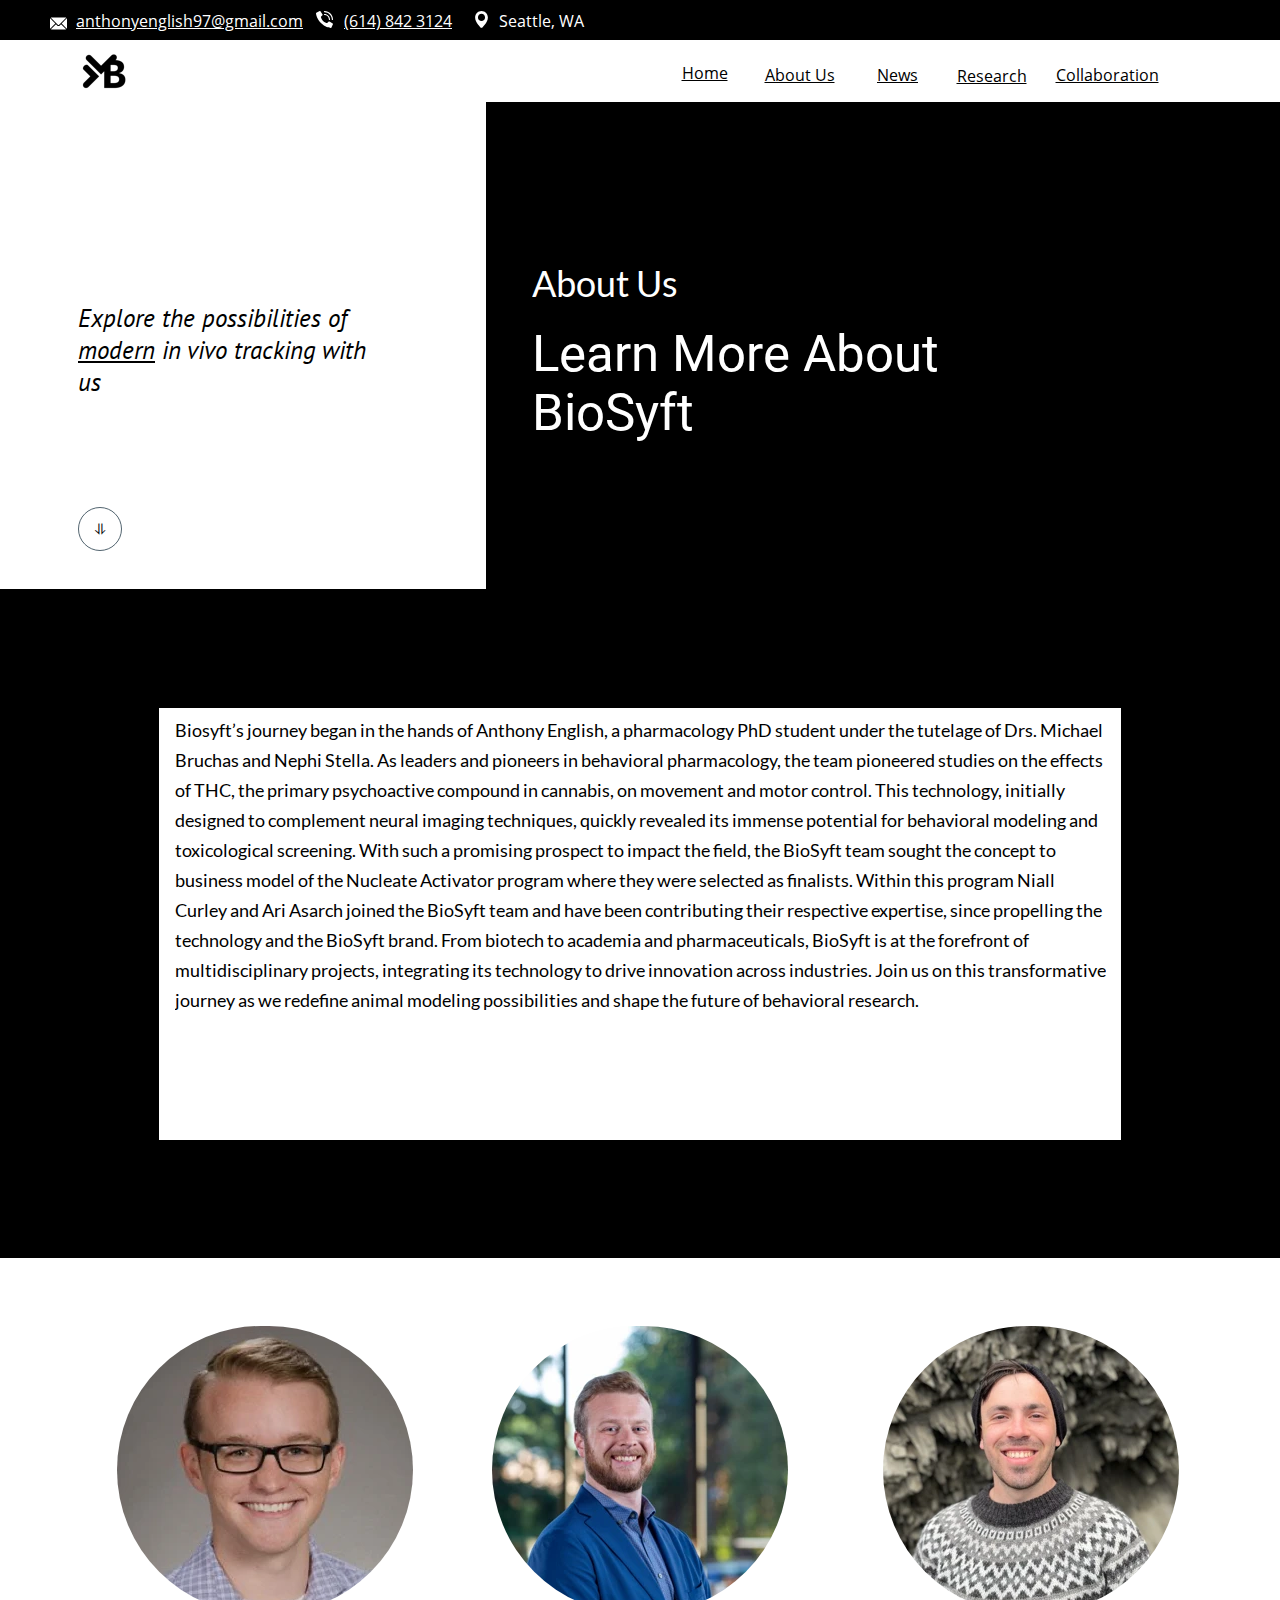
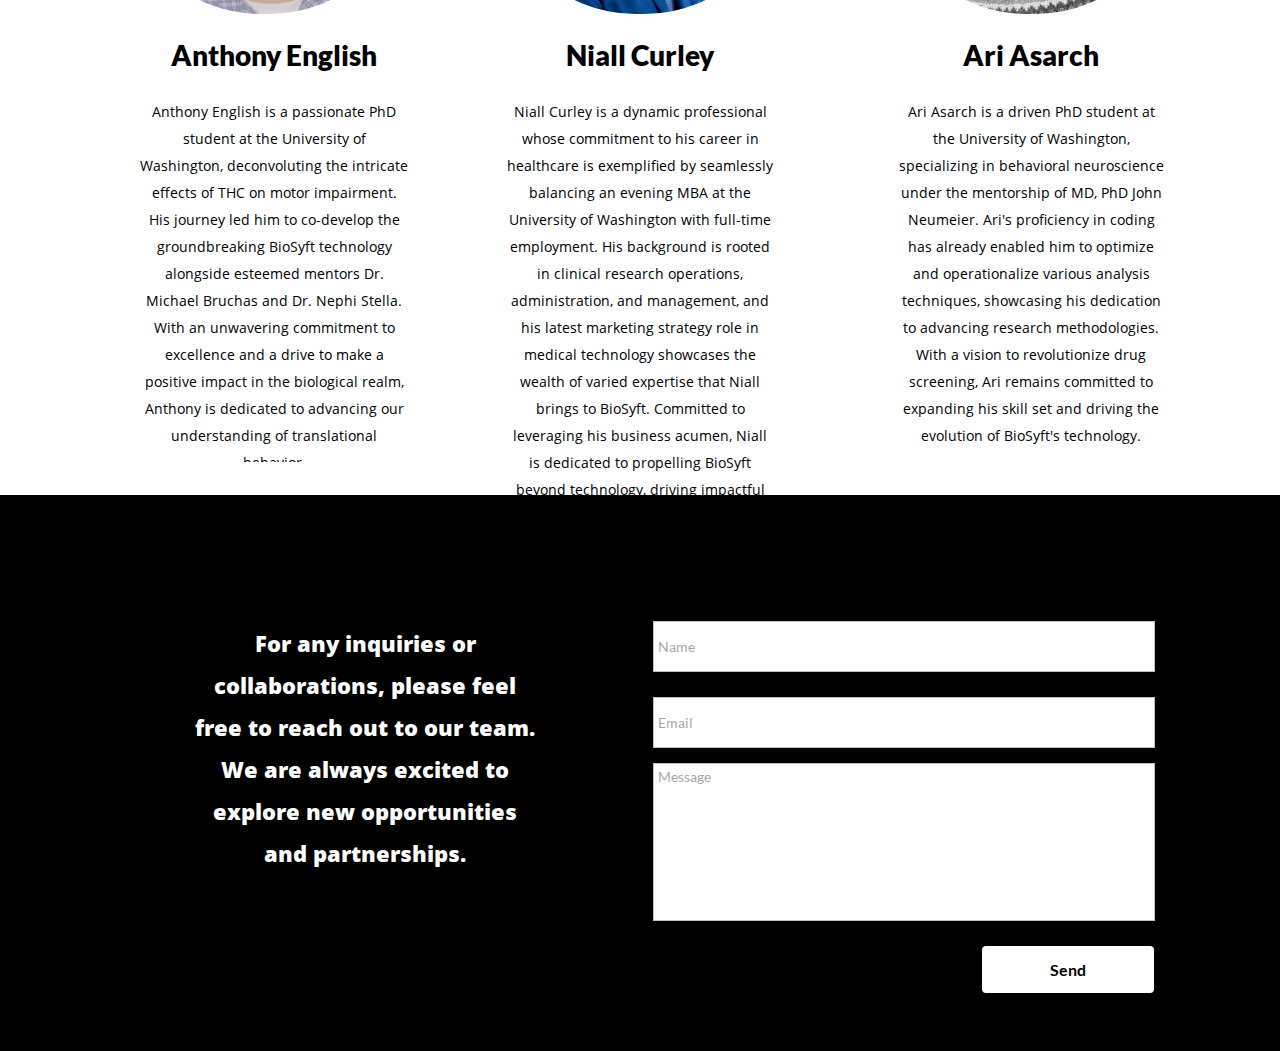
==== commit 8f1ed69c: "Update about-us-learn-more-about-biosyft.html" ====
--- a/about-us-learn-more-about-biosyft.html
+++ b/about-us-learn-more-about-biosyft.html
@@ -11,8 +11,8 @@
 html{-webkit-font-smoothing:antialiased; -moz-osx-font-smoothing:grayscale}#b{background-color:#fff}.v12{display:block;vertical-align:top}.ps73{position:relative;margin-top:0}.s78{width:100%;min-width:1200px;min-height:102px;padding-bottom:0}.c22{border:0;-webkit-border-radius:0;-moz-border-radius:0;border-radius:0;background-color:#fff}.z44{z-index:26;pointer-events:none}.ps74{display:inline-block;width:0;height:0}.v13{display:inline-block;vertical-align:top}.s79{width:100%;min-width:1200px;min-height:40px}.c23{border:0;-webkit-border-radius:0;-moz-border-radius:0;border-radius:0;background-color:#000}.z45{z-index:27}.ps75{position:relative;margin-top:10px}.s80{width:1200px;margin-left:auto;margin-right:auto;min-height:22px}.ps76{position:relative;margin-left:10px;margin-top:0}.s81{min-width:440px;width:440px;min-height:22px}.ps77{position:relative;margin-left:0;margin-top:5px}.s82{min-width:17px;width:17px;min-height:17px;height:17px}.z46{z-index:35;pointer-events:auto}.i8{position:absolute;left:0;min-width:17px;max-width:17px;min-height:17px;max-height:17px;top:0;color:#fff}.ps78{position:relative;margin-left:249px;margin-top:1px}.z47{z-index:34;pointer-events:auto}.ps79{position:relative;margin-left:11px;margin-top:0}.s83{min-width:120px;width:120px;overflow:hidden;height:22px}.z48{z-index:37;pointer-events:auto}.p7{text-indent:0;padding-bottom:0;padding-right:0;text-align:left}.f16{font-family:"Open Sans 1";font-size:16px;font-size:calc(16px * var(--f));line-height:1.376;font-weight:400;font-style:normal;text-decoration:underline;text-transform:none;letter-spacing:normal;color:#fff;background-color:initial;text-shadow:none}.ps80{position:relative;margin-left:9px;margin-top:1px}.z49{z-index:38;pointer-events:auto}.ps81{position:relative;margin-top:-30px}.s84{width:1200px;margin-left:auto;margin-right:auto;min-height:92px}.ps82{position:relative;margin-left:36px;margin-top:0}.s85{min-width:1086px;width:1086px;min-height:92px}.ps83{position:relative;margin-left:0;margin-top:0}.s86{min-width:242px;width:242px;min-height:85px;line-height:0}.ps84{position:relative;margin-left:0;margin-top:0}.s87{min-width:242px;width:242px;overflow:hidden;height:44px}.z50{z-index:36;pointer-events:auto}.ps85{position:relative;margin-left:4px;margin-top:-7px}.s88{min-width:48px;width:48px;min-height:48px;height:48px}.z51{z-index:31;pointer-events:auto}.i9{position:absolute;left:0;width:48px;height:39px;top:5px;border:0}.ps86{position:relative;margin-left:181px;margin-top:0}.s89{min-width:139px;width:139px;overflow:hidden;height:44px}.z52{z-index:39;pointer-events:auto}.f17{font-family:"Open Sans 1";font-size:16px;font-size:calc(16px * var(--f));line-height:1.376;font-weight:400;font-style:normal;text-decoration:none;text-transform:none;letter-spacing:normal;color:#fff;background-color:initial;text-shadow:none}.v14{display:inline-block;vertical-align:top}.ps87{position:relative;margin-left:29px;margin-top:52px}.s90{min-width:75px;width:75px;overflow:hidden;height:26px}.z53{z-index:32;pointer-events:auto}.p8{text-indent:0;padding-bottom:0;padding-right:0;text-align:center}.f18{font-family:"Open Sans 1";font-size:16px;font-size:calc(16px * var(--f));line-height:1.376;font-weight:400;font-style:normal;text-decoration:underline;text-transform:none;letter-spacing:normal;color:#000;background-color:initial;text-shadow:none}.ps88{position:relative;margin-left:20px;margin-top:54px}.z54{z-index:28;pointer-events:auto}.ps89{position:relative;margin-left:23px;margin-top:54px}.z55{z-index:30;pointer-events:auto}.ps90{position:relative;margin-left:19px;margin-top:55px}.z56{z-index:33;pointer-events:auto}.s91{min-width:110px;width:110px;overflow:hidden;height:38px}.z57{z-index:29;pointer-events:auto}.c26{display:block;position:relative;pointer-events:none;width:max(1200px, 100%);overflow:hidden;margin-top:0;z-index:1;min-height:487px}.s92{width:100%;min-width:1200px;min-height:487px;padding-bottom:0}.z58{pointer-events:none}.s93{margin-left:38%;width:100%;min-height:487px}.z59{z-index:2;pointer-events:auto}.ps91{position:relative;margin-top:-329px}.s94{width:1200px;margin-left:auto;margin-right:auto;height:290px}.ps92{position:relative;margin-left:38px;margin-top:0}.s95{min-width:909px;width:909px;min-height:185px}.ps93{position:relative;margin-left:0;margin-top:42px}.s96{min-width:295px;width:295px;overflow:hidden;height:102px}.z60{z-index:4;pointer-events:auto}.f19{font-family:"PT Sans 2";font-size:25px;font-size:calc(25px * var(--f));line-height:1.281;font-weight:400;font-style:italic;text-decoration:none;text-transform:none;letter-spacing:normal;color:#000;background-color:initial;text-shadow:none}.f20{font-family:"PT Sans 2";font-size:25px;font-size:calc(25px * var(--f));line-height:1.281;font-weight:400;font-style:italic;text-decoration:underline;text-transform:none;letter-spacing:normal;color:#000;background-color:initial;text-shadow:none}.ps94{position:relative;margin-left:159px;margin-top:0}.s97{min-width:455px;width:455px;min-height:185px;line-height:0}.s98{min-width:400px;width:400px;overflow:hidden;height:47px}.z61{z-index:3;pointer-events:auto}.f21{font-family:"Lato 2";font-size:36px;font-size:calc(36px * var(--f));line-height:1.307;font-weight:400;font-style:normal;text-decoration:none;text-transform:none;letter-spacing:normal;color:#fff;background-color:initial;text-shadow:none}.ps95{position:relative;margin-left:0;margin-top:17px}.s99{min-width:455px;width:455px;overflow:hidden;height:121px}.z62{z-index:5;pointer-events:auto}.f22{font-family:"Roboto 2";font-size:51px;font-size:calc(51px * var(--f));line-height:1.158;font-weight:400;font-style:normal;text-decoration:none;text-transform:none;letter-spacing:normal;color:#fff;background-color:initial;text-shadow:none}.v15{display:inline-block;vertical-align:top;overflow:hidden;outline:0}.ps96{position:relative;margin-left:-909px;margin-top:247px}.s100{min-width:44px;min-height:44px;box-sizing:border-box;width:42px;height:18px;padding-right:0}.c27{border:1px solid #52646f;-webkit-border-radius:22px;-moz-border-radius:22px;border-radius:22px;background-color:transparent;color:#000;transition:color 0.2s, border-color 0.2s, background-color 0.2s, background-image 0.2s;transition-timing-function:linear}.z63{z-index:6;pointer-events:auto}.f23{font-family:"Lato 1";font-size:15px;font-size:calc(15px * var(--f));line-height:1.201;font-weight:300;font-style:normal;text-decoration:none;text-transform:none;letter-spacing:normal;text-shadow:none;text-indent:0;text-align:center;cursor:pointer;padding-top:12px;padding-bottom:12px}.c27:hover{background-color:#52646f;background-clip:padding-box;border-color:#52646f;color:#fff}.c27:active{transition:initial}.c28{display:block;position:relative;pointer-events:none;width:max(1200px, 100%);overflow:hidden;margin-top:0;min-height:669px}.s101{width:100%;min-width:1200px;min-height:669px;padding-bottom:0}.ps97{position:relative;margin-top:119px}.s102{width:1200px;margin-left:auto;margin-right:auto;min-height:432px}.ps98{position:relative;margin-left:119px;margin-top:0}.s103{min-width:962px;width:962px;min-height:432px}.c29{border:0;-webkit-border-radius:0;-moz-border-radius:0;border-radius:0;background-color:#fff;box-shadow:0 2px 20px rgba(0,0,0,0.2)}.z64{z-index:24}.ps99{position:relative;margin-left:16px;margin-top:7px}.s104{min-width:931px;width:931px;overflow:hidden;height:418px}.z65{z-index:25;pointer-events:auto}.f24{font-family:"Lato 2";font-size:18px;font-size:calc(18px * var(--f));line-height:1.668;font-weight:400;font-style:normal;text-decoration:none;text-transform:none;letter-spacing:normal;color:#000;background-color:initial;text-shadow:none}body{--d:0;--s:1200}@media (max-width:1199px) {.s78{min-width:320px;min-height:87px}.s79{min-width:320px;min-height:42px}.ps75{margin-top:5px}.s80{width:320px;min-height:31px}.s81{min-width:232px;width:232px;min-height:31px}.ps77{margin-top:1px}.s82{min-width:12px;width:12px;min-height:12px;height:12px}.i8{min-width:12px;max-width:12px;min-height:12px;max-height:12px}.ps78{margin-left:138px}.ps79{margin-left:4px}.s83{min-width:66px;width:66px;height:15px}.f16{font-size:8px;font-size:calc(8px * var(--f))}.f16:visited{font-size:8px;font-size:calc(8px * var(--f))}.f16:hover{font-size:8px;font-size:calc(8px * var(--f))}.f16:active{font-size:8px;font-size:calc(8px * var(--f))}.ps80{margin-left:0;margin-top:4px}.ps81{margin-top:-37px}.s84{width:320px;min-height:78px}.ps82{margin-left:11px}.s85{min-width:304px;width:304px;min-height:78px}.s86{min-width:132px;width:132px;min-height:78px}.ps84{margin-left:14px}.s87{min-width:118px;width:118px;height:22px}.ps85{margin-left:0;margin-top:21px}.s88{min-width:35px;width:35px;min-height:35px;height:35px}.i9{width:35px;height:29px;top:3px}.ps86{margin-left:124px;margin-top:1px}.s89{min-width:48px;width:48px;height:13px}.f17{font-size:8px;font-size:calc(8px * var(--f))}.v14{display:none}.c26{width:max(320px, 100%);margin-top:-87px;min-height:421px}.s92{min-width:320px;min-height:421px}.s93{min-height:239px}.ps91{margin-top:-215px}.s94{width:320px;height:373px}.ps92{margin-left:30px}.s95{min-width:258px;width:258px;min-height:329px}.ps93{margin-top:236px}.s96{min-width:255px;width:255px;height:93px}.f19{font-size:20px;font-size:calc(20px * var(--f));line-height:1.301}.f20{font-size:20px;font-size:calc(20px * var(--f));line-height:1.301}.ps94{margin-left:101px;margin-top:-329px}.s97{min-width:157px;width:157px;min-height:198px}.s98{min-width:157px;width:157px;height:69px}.f21{font-size:9px;font-size:calc(9px * var(--f));line-height:1.334}.ps95{margin-top:11px}.s99{min-width:157px;width:157px;height:118px}.f22{font-family:"PT Sans";font-size:25px;font-size:calc(25px * var(--f));line-height:1.281}.ps96{margin-left:29px;margin-top:7px}.s100{min-width:38px;min-height:38px;width:36px;height:17px}.c27{-webkit-border-radius:19px;-moz-border-radius:19px;border-radius:19px}.f23{font-size:14px;font-size:calc(14px * var(--f));line-height:1.215;padding-top:10px;padding-bottom:9px}.c27:hover{-webkit-border-radius:19px;-moz-border-radius:19px;border-radius:19px}.c27:active{-webkit-border-radius:19px;-moz-border-radius:19px;border-radius:19px}.c28{width:max(320px, 100%);min-height:474px}.s101{min-width:320px;min-height:474px}.ps97{margin-top:48px}.s102{width:320px;min-height:361px}.ps98{margin-left:13px}.s103{min-width:294px;width:294px;min-height:361px}.ps99{margin-top:12px}.s104{min-width:262px;width:262px;height:340px}.f24{font-size:10px;font-size:calc(10px * var(--f));line-height:1.701}body{--d:1;--s:320}}</style>
 <script>!function(){var A=new Image;A.onload=A.onerror=function(){1!=A.height&&document.body.classList.remove("webp")},A.src="[data-uri]"}();
 </script>
-<link onload="this.media='all';this.onload=null;" rel="stylesheet" href="css/site.56fdb5.css" media="print">
-<noscript><link rel="stylesheet" href="css/site.56fdb5.css" type="text/css"></noscript>
+<link onload="this.media='all';this.onload=null;" rel="stylesheet" href="css/site.d037ab.css" media="print">
+<noscript><link rel="stylesheet" href="css/site.d037ab.css" type="text/css"></noscript>
 </head>
 <body class="webp" id="b">
 <script>var p=document.createElement("P");p.innerHTML="&nbsp;",p.style.cssText="position:fixed;visible:hidden;font-size:100px;zoom:1",document.body.appendChild(p);var rsz=function(e){return function(){var r=Math.trunc(1e3/parseFloat(window.getComputedStyle(e).getPropertyValue("font-size")))/10,t=document.body;r!=t.style.getPropertyValue("--f")&&t.style.setProperty("--f",r)}}(p);if("ResizeObserver"in window){var ro=new ResizeObserver(rsz);ro.observe(p)}else if("requestAnimationFrame"in window){var raf=function(){rsz(),requestAnimationFrame(raf)};requestAnimationFrame(raf)}else setInterval(rsz,100);</script>
@@ -146,7 +146,7 @@
 <p class="p6 f13">Anthony English is a passionate PhD student at the University of Washington, deconvoluting the intricate effects of THC on motor impairment. His journey led him to co-develop the groundbreaking BioSyft technology alongside esteemed mentors Dr. Michael Bruchas and Dr. Nephi Stella. With an unwavering commitment to excellence and a drive to make a positive impact in the biological realm, Anthony is dedicated to advancing our understanding of translational behavior.</p>
 </div>
 <div id="text" class="v9 ps63 s68 c3 z43">
-<p class="p6 f13">Niall Curley is a dynamic professional whose commitment to his work his exemplified by his seamless balancing of a night MBA at the University of Washington with full-time employment. With a background rooted in clinical research operations and administration, Niall brings a wealth of expertise to the table. Committed to leveraging his business acumen, Niall is dedicated to propelling BioSyft beyond technology, driving impactful implementation strategies that shape the future of the industry.</p>
+<p class="p6 f13">Niall Curley is a dynamic professional whose commitment to his career in healthcare is exemplified by seamlessly balancing an evening MBA at the University of Washington with full-time employment. His background is rooted in clinical research operations, administration, and management, and his latest marketing strategy role in medical technology showcases the wealth of varied expertise that Niall brings to BioSyft. Committed to leveraging his business acumen, Niall is dedicated to propelling BioSyft beyond technology, driving impactful implementation strategies that will shape the future of the industry.</p>
 </div>
 <div id="text" class="v9 ps64 s69 c3 z43">
 <p class="p6 f13">Ari Asarch is a driven PhD student at the University of Washington, specializing in behavioral neuroscience under the mentorship of MD, PhD John Neumeier. Ari's proficiency in coding has already enabled him to optimize and operationalize various analysis techniques, showcasing his dedication to advancing research methodologies. With a vision to revolutionize drug screening, Ari remains committed to expanding his skill set and driving the evolution of BioSyft's technology.</p>
@@ -163,7 +163,7 @@
 <p class="p6 f14">For any inquiries or collaborations, please feel free to reach out to our team. We are always excited to explore new opportunities and partnerships.</p>
 </div>
 <form action="thank-you-page.php" method="POST" class="v9 ps68 s74 z43">
-<input type="hidden" name="aevysclo">
+<input type="hidden" name="jjcownd">
 <div class="v9 ps69 s75 c3">
 <input type="text" placeholder="Name" name="_Name[]" class="input5">
 </div>
@@ -185,6 +185,6 @@
 <div class="btf c21">
 </div>
 <script>var lwi=-1;function thresholdPassed(){var w=document.documentElement.clientWidth;var p=false;var cw=0;if(w>=1200){cw++;}if(lwi!=cw){p=true;}lwi=cw;return p;}function em1(){var c="bouipozfohmjti:8Ahnbjm/dpn@tvckfdu>'cpez>";var addr="mailto:";for(var i=0;i<c.length;i++)addr+=String.fromCharCode(c.charCodeAt(i)-1);window.location.href=addr;}var bot=function(o){o(navigator.webdriver||window.chrome&&(window.chrome.app&&!window.chrome.app.installState||window.chrome&&void 0!==window.chrome.runtime&&void 0===window.chrome.runtime.id&&void 0!==Object.getOwnPropertyDescriptor(window.chrome.runtime,"id").get||void 0!==window.mozInnerScreenX)?1:0)};
-!function(){if("Promise"in window&&void 0!==window.performance){var e,t,r=document,n=function(){return r.createElement("link")},o=new Set,a=n(),i=a.relList&&a.relList.supports&&a.relList.supports("prefetch"),s=location.href.replace(/#[^#]+$/,"");o.add(s);var c=function(e){var t=location,r="http:",n="https:";if(e&&e.href&&e.origin==t.origin&&[r,n].includes(e.protocol)&&(e.protocol!=r||t.protocol!=n)){var o=e.pathname;if(!(e.hash&&o+e.search==t.pathname+t.search||"?preload=no"==e.search.substr(-11)||".html"!=o.substr(-5)&&".html"!=o.substr(-5)&&"/"!=o.substr(-1)))return!0}},u=function(e){var t=e.replace(/#[^#]+$/,"");if(!o.has(t)){if(i){var a=n();a.rel="prefetch",a.href=t,r.head.appendChild(a)}else{var s=new XMLHttpRequest;s.open("GET",t,s.withCredentials=!0),s.send()}o.add(t)}},p=function(e){return e.target.closest("a")},f=function(t){var r=t.relatedTarget;r&&p(t)==r.closest("a")||e&&(clearTimeout(e),e=void 0)},d={capture:!0,passive:!0};r.addEventListener("touchstart",function(e){t=performance.now();var r=p(e);c(r)&&u(r.href)},d),r.addEventListener("mouseover",function(r){if(!(performance.now()-t<1200)){var n=p(r);c(n)&&(n.addEventListener("mouseout",f,{passive:!0}),e=setTimeout(function(){u(n.href),e=void 0},80))}},d)}}();dpth="/";!function(){var e={},t={},n={};window.ld=function(a,r,o){var c=function(){"interactive"==document.readyState?(r&&r(),document.addEventListener("readystatechange",function(){"complete"==document.readyState&&o&&o()})):"complete"==document.readyState?(r&&r(),o&&o()):document.addEventListener("readystatechange",function(){"interactive"==document.readyState&&r&&r(),"complete"==document.readyState&&o&&o()})},d=(1<<a.length)-1,u=0,i=function(r){var o=a[r],i=function(){for(var t=0;t<a.length;t++){var r=(1<<t)-1;if((u&r)==r&&n[a[t]]){if(!e[a[t]]){var o=document.createElement("script");o.textContent=n[a[t]],document.body.appendChild(o),e[a[t]]=!0}if((u|=1<<t)==d)return c(),0}}return 1};if(null==t[o]){t[o]=[];var f=new XMLHttpRequest;f.open("GET",o,!0),f.onload=function(){n[o]=f.responseText,[].forEach.call(t[o],function(e){e()})},t[o].push(i),f.send()}else{if(e[o])return i();t[o].push(i)}return 1};if(a.length)for(var f=0;f<a.length&&i(f);f++);else c()}}();ld([],function(){!function(){var e=document.querySelectorAll('a[href^="#"]');[].forEach.call(e,function(e){var t=navigator.userAgent,a=/chrome/i.test(t),o=/firefox/i.test(t),n=/iPad|iPhone|iPod/.test(t)&&!window.MSStream||"MacIntel"===navigator.platform&&navigator.maxTouchPoints>1;e.addEventListener("click",function(t){var r=!1,i=document.body.parentNode;n&&"none"!=getComputedStyle(i).getPropertyValue("scroll-snap-type")&&(i.setAttribute("data-snap",i.style.scrollSnapType),i.style.scrollSnapType="none",r=!0);var s=0;if(e.hash.length>1){var u=parseFloat(getComputedStyle(document.body).getPropertyValue("zoom"));!o&&u||(u=1);var l=e.hash.slice(1),c=document.getElementById(l);if(null===c&&null===(c=document.querySelector('[name="'+l+'"]')))return;s=a?c.getBoundingClientRect().top*u+pageYOffset:(c.getBoundingClientRect().top+pageYOffset)*u}else if(r)for(var m=document.querySelectorAll("[data-block-group]"),p=0;p<m.length;p++)if("none"!=getComputedStyle(m[p]).getPropertyValue("scroll-snap-align")){c=m[p];break}if(r)window.smoothScroll(t,c,1);else if("scrollBehavior"in document.documentElement.style)scroll({top:s,left:0,behavior:"smooth"});else if("requestAnimationFrame"in window){var d=pageYOffset,f=null;requestAnimationFrame(function e(t){f||(f=t);var a=(t-f)/400;scrollTo(0,d<s?(s-d)*a+d:d-(d-s)*a),a<1?requestAnimationFrame(e):scrollTo(0,s)})}else scrollTo(0,s);t.preventDefault()},!1)})}(),window.smoothScroll=function(e,t,a,o){e.stopImmediatePropagation();var n,r=pageYOffset;t?(("string"==typeof t||t instanceof String)&&(t=document.querySelector(t)),n=t.getBoundingClientRect().top):n=-r;var i=navigator.userAgent,s=/chrome/i.test(i),u=/firefox/i.test(i),l=parseFloat(getComputedStyle(document.body).getPropertyValue("zoom"));!u&&l||(l=1);var c=n*l+(s?0:r*(l-1)),m=null;function p(){d(window.performance.now?window.performance.now():Date.now())}function d(e){null===m&&(m=e);var n=(e-m)/1e3,i=function(e,t,a){switch(o){case"linear":break;case"easeInQuad":e*=e;break;case"easeOutQuad":e=1-(1-e)*(1-e);break;case"easeInCubic":e*=e*e;break;case"easeOutCubic":e=1-Math.pow(1-e,3);break;case"easeInOutCubic":e=e<.5?4*e*e*e:1-Math.pow(-2*e+2,3)/2;break;case"easeInQuart":e*=e*e*e;break;case"easeOutQuart":e=1-Math.pow(1-e,4);break;case"easeInOutQuart":e=e<.5?8*e*e*e*e:1-Math.pow(-2*e+2,4)/2;break;case"easeInQuint":e*=e*e*e*e;break;case"easeOutQuint":e=1-Math.pow(1-e,5);break;case"easeInOutQuint":e=e<.5?16*e*e*e*e*e:1-Math.pow(-2*e+2,5)/2;break;case"easeInCirc":e=1-Math.sqrt(1-Math.pow(e,2));break;case"easeOutCirc":e=Math.sqrt(1-Math.pow(0,2));break;case"easeInOutCirc":e=e<.5?(1-Math.sqrt(1-Math.pow(2*e,2)))/2:(Math.sqrt(1-Math.pow(-2*e+2,2))+1)/2;break;case"easeInOutQuad":default:e=e<.5?2*e*e:1-Math.pow(-2*e+2,2)/2}e>1&&(e=1);return t+a*e}(n/a,r,c);window.scrollTo(0,i),n<a?"requestAnimationFrame"in window?requestAnimationFrame(d):setTimeout(p,1e3/120):(/iPad|iPhone|iPod/.test(navigator.userAgent)&&!window.MSStream||"MacIntel"===navigator.platform&&navigator.maxTouchPoints>1)&&(t&&t.scrollIntoView(),setTimeout(function(){var e=document.body.parentNode;e.style.scrollSnapType=e.getAttribute("data-snap"),e.removeAttribute("data-snap")},100))}return"requestAnimationFrame"in window?requestAnimationFrame(d):setTimeout(p,1e3/120),!1};!function(){var e=null;if(location.hash){var t=location.hash.replace("#",""),n=function(){var o=document.getElementById(t);null===o&&(o=document.querySelector('[name="'+t+'"]')),o&&o.scrollIntoView(!0),"0px"===window.getComputedStyle(document.body).getPropertyValue("min-width")?setTimeout(n,100):null!=e&&setTimeout(e,100)};n()}else null!=e&&e()}();},function(){setTimeout(function(){var e=document.querySelector(".un18");if(e==null)return;e.disabled=!1;e=document.querySelector("input[name='ocdchqvm']");null==e.getAttribute("value")&&e.setAttribute("value","sxavfirkchnfpva")},2e3);bot(function(bt){var i=document.querySelectorAll("input[name='aevysclo']");for(j=0;j<i.length;++j){i[j].value=bt;}});});</script>
+!function(){if("Promise"in window&&void 0!==window.performance){var e,t,r=document,n=function(){return r.createElement("link")},o=new Set,a=n(),i=a.relList&&a.relList.supports&&a.relList.supports("prefetch"),s=location.href.replace(/#[^#]+$/,"");o.add(s);var c=function(e){var t=location,r="http:",n="https:";if(e&&e.href&&e.origin==t.origin&&[r,n].includes(e.protocol)&&(e.protocol!=r||t.protocol!=n)){var o=e.pathname;if(!(e.hash&&o+e.search==t.pathname+t.search||"?preload=no"==e.search.substr(-11)||".html"!=o.substr(-5)&&".html"!=o.substr(-5)&&"/"!=o.substr(-1)))return!0}},u=function(e){var t=e.replace(/#[^#]+$/,"");if(!o.has(t)){if(i){var a=n();a.rel="prefetch",a.href=t,r.head.appendChild(a)}else{var s=new XMLHttpRequest;s.open("GET",t,s.withCredentials=!0),s.send()}o.add(t)}},p=function(e){return e.target.closest("a")},f=function(t){var r=t.relatedTarget;r&&p(t)==r.closest("a")||e&&(clearTimeout(e),e=void 0)},d={capture:!0,passive:!0};r.addEventListener("touchstart",function(e){t=performance.now();var r=p(e);c(r)&&u(r.href)},d),r.addEventListener("mouseover",function(r){if(!(performance.now()-t<1200)){var n=p(r);c(n)&&(n.addEventListener("mouseout",f,{passive:!0}),e=setTimeout(function(){u(n.href),e=void 0},80))}},d)}}();dpth="/";!function(){var e={},t={},n={};window.ld=function(a,r,o){var c=function(){"interactive"==document.readyState?(r&&r(),document.addEventListener("readystatechange",function(){"complete"==document.readyState&&o&&o()})):"complete"==document.readyState?(r&&r(),o&&o()):document.addEventListener("readystatechange",function(){"interactive"==document.readyState&&r&&r(),"complete"==document.readyState&&o&&o()})},d=(1<<a.length)-1,u=0,i=function(r){var o=a[r],i=function(){for(var t=0;t<a.length;t++){var r=(1<<t)-1;if((u&r)==r&&n[a[t]]){if(!e[a[t]]){var o=document.createElement("script");o.textContent=n[a[t]],document.body.appendChild(o),e[a[t]]=!0}if((u|=1<<t)==d)return c(),0}}return 1};if(null==t[o]){t[o]=[];var f=new XMLHttpRequest;f.open("GET",o,!0),f.onload=function(){n[o]=f.responseText,[].forEach.call(t[o],function(e){e()})},t[o].push(i),f.send()}else{if(e[o])return i();t[o].push(i)}return 1};if(a.length)for(var f=0;f<a.length&&i(f);f++);else c()}}();ld([],function(){!function(){var e=document.querySelectorAll('a[href^="#"]');[].forEach.call(e,function(e){var t=navigator.userAgent,a=/chrome/i.test(t),o=/firefox/i.test(t),n=/iPad|iPhone|iPod/.test(t)&&!window.MSStream||"MacIntel"===navigator.platform&&navigator.maxTouchPoints>1;e.addEventListener("click",function(t){var r=!1,i=document.body.parentNode;n&&"none"!=getComputedStyle(i).getPropertyValue("scroll-snap-type")&&(i.setAttribute("data-snap",i.style.scrollSnapType),i.style.scrollSnapType="none",r=!0);var s=0;if(e.hash.length>1){var u=parseFloat(getComputedStyle(document.body).getPropertyValue("zoom"));!o&&u||(u=1);var l=e.hash.slice(1),c=document.getElementById(l);if(null===c&&null===(c=document.querySelector('[name="'+l+'"]')))return;s=a?c.getBoundingClientRect().top*u+pageYOffset:(c.getBoundingClientRect().top+pageYOffset)*u}else if(r)for(var m=document.querySelectorAll("[data-block-group]"),p=0;p<m.length;p++)if("none"!=getComputedStyle(m[p]).getPropertyValue("scroll-snap-align")){c=m[p];break}if(r)window.smoothScroll(t,c,1);else if("scrollBehavior"in document.documentElement.style)scroll({top:s,left:0,behavior:"smooth"});else if("requestAnimationFrame"in window){var d=pageYOffset,f=null;requestAnimationFrame(function e(t){f||(f=t);var a=(t-f)/400;scrollTo(0,d<s?(s-d)*a+d:d-(d-s)*a),a<1?requestAnimationFrame(e):scrollTo(0,s)})}else scrollTo(0,s);t.preventDefault()},!1)})}(),window.smoothScroll=function(e,t,a,o){e.stopImmediatePropagation();var n,r=pageYOffset;t?(("string"==typeof t||t instanceof String)&&(t=document.querySelector(t)),n=t.getBoundingClientRect().top):n=-r;var i=navigator.userAgent,s=/chrome/i.test(i),u=/firefox/i.test(i),l=parseFloat(getComputedStyle(document.body).getPropertyValue("zoom"));!u&&l||(l=1);var c=n*l+(s?0:r*(l-1)),m=null;function p(){d(window.performance.now?window.performance.now():Date.now())}function d(e){null===m&&(m=e);var n=(e-m)/1e3,i=function(e,t,a){switch(o){case"linear":break;case"easeInQuad":e*=e;break;case"easeOutQuad":e=1-(1-e)*(1-e);break;case"easeInCubic":e*=e*e;break;case"easeOutCubic":e=1-Math.pow(1-e,3);break;case"easeInOutCubic":e=e<.5?4*e*e*e:1-Math.pow(-2*e+2,3)/2;break;case"easeInQuart":e*=e*e*e;break;case"easeOutQuart":e=1-Math.pow(1-e,4);break;case"easeInOutQuart":e=e<.5?8*e*e*e*e:1-Math.pow(-2*e+2,4)/2;break;case"easeInQuint":e*=e*e*e*e;break;case"easeOutQuint":e=1-Math.pow(1-e,5);break;case"easeInOutQuint":e=e<.5?16*e*e*e*e*e:1-Math.pow(-2*e+2,5)/2;break;case"easeInCirc":e=1-Math.sqrt(1-Math.pow(e,2));break;case"easeOutCirc":e=Math.sqrt(1-Math.pow(0,2));break;case"easeInOutCirc":e=e<.5?(1-Math.sqrt(1-Math.pow(2*e,2)))/2:(Math.sqrt(1-Math.pow(-2*e+2,2))+1)/2;break;case"easeInOutQuad":default:e=e<.5?2*e*e:1-Math.pow(-2*e+2,2)/2}e>1&&(e=1);return t+a*e}(n/a,r,c);window.scrollTo(0,i),n<a?"requestAnimationFrame"in window?requestAnimationFrame(d):setTimeout(p,1e3/120):(/iPad|iPhone|iPod/.test(navigator.userAgent)&&!window.MSStream||"MacIntel"===navigator.platform&&navigator.maxTouchPoints>1)&&(t&&t.scrollIntoView(),setTimeout(function(){var e=document.body.parentNode;e.style.scrollSnapType=e.getAttribute("data-snap"),e.removeAttribute("data-snap")},100))}return"requestAnimationFrame"in window?requestAnimationFrame(d):setTimeout(p,1e3/120),!1};!function(){var e=null;if(location.hash){var t=location.hash.replace("#",""),n=function(){var o=document.getElementById(t);null===o&&(o=document.querySelector('[name="'+t+'"]')),o&&o.scrollIntoView(!0),"0px"===window.getComputedStyle(document.body).getPropertyValue("min-width")?setTimeout(n,100):null!=e&&setTimeout(e,100)};n()}else null!=e&&e()}();},function(){setTimeout(function(){var e=document.querySelector(".un18");if(e==null)return;e.disabled=!1;e=document.querySelector("input[name='ocdchqvm']");null==e.getAttribute("value")&&e.setAttribute("value","sxavfirkchnfpva")},2e3);bot(function(bt){var i=document.querySelectorAll("input[name='jjcownd']");for(j=0;j<i.length;++j){i[j].value=bt;}});});</script>
 </body>
-</html>+</html>
--- a/css/site.d037ab.css
+++ b/css/site.d037ab.css
@@ -0,0 +1,4 @@
+body{--f:1;--sw:0px;min-width:1200px}@media (max-width:1199px){body{min-width:320px}}.animated{-webkit-animation-fill-mode:both;animation-fill-mode:both}.animated.infinite{-webkit-animation-iteration-count:infinite;animation-iteration-count:infinite}@-webkit-keyframes fadeInUpSubtle{from{opacity:0;-webkit-transform:translate3d(0,30px,0)}to{opacity:1;-webkit-transform:translate3d(0, 0, 0)}}@keyframes fadeInUpSubtle{from{opacity:0;transform:translate3d(0,30px,0)}to{opacity:1;transform:translate3d(0, 0, 0)}}.fadeInUpSubtle{-webkit-animation-name:fadeInUpSubtle;animation-name:fadeInUpSubtle}
+@-webkit-keyframes fadeInLeftSubtle{from{opacity:0;-webkit-transform:translate3d(-30px,0,0)}to{opacity:1;-webkit-transform:translate3d(0, 0, 0)}}@keyframes fadeInLeftSubtle{from{opacity:0;transform:translate3d(-30px,0,0)}to{opacity:1;transform:translate3d(0, 0, 0)}}.fadeInLeftSubtle{-webkit-animation-name:fadeInLeftSubtle;animation-name:fadeInLeftSubtle}
+@-webkit-keyframes fadeInRightSubtle{from{opacity:0;-webkit-transform:translate3d(30px,0,0)}to{opacity:1;-webkit-transform:translate3d(0, 0, 0)}}@keyframes fadeInRightSubtle{from{opacity:0;transform:translate3d(30px,0,0)}to{opacity:1;transform:translate3d(0, 0, 0)}}.fadeInRightSubtle{-webkit-animation-name:fadeInRightSubtle;animation-name:fadeInRightSubtle}
+.c1{display:block;position:relative;pointer-events:none;width:max(1200px, 100%);overflow:hidden;margin-top:0;z-index:43;min-height:669px}.v1{display:block;vertical-align:top}.ps1{position:relative;margin-top:0}.s1{width:100%;min-width:1200px;min-height:669px;padding-bottom:0}.c2{border:0;-webkit-border-radius:0;-moz-border-radius:0;border-radius:0;background-color:#000}.z1{pointer-events:none}.ps2{display:inline-block;width:0;height:0}.ps3{position:relative;margin-top:115px}.s2{width:1200px;margin-left:auto;margin-right:auto;min-height:554px}.v2{display:inline-block;vertical-align:top}.ps4{position:relative;margin-left:18px;margin-top:0}.s3{min-width:1182px;width:1182px;min-height:554px}.ps5{position:relative;margin-left:0;margin-top:0}.s4{min-width:609px;width:609px;min-height:435px;height:435px}.z2{z-index:23;pointer-events:auto}.i1{position:absolute;left:0;width:609px;height:435px;top:0;border:0}.ps6{position:relative;margin-left:101px;margin-top:-432px}.s5{min-width:1081px;width:1081px;min-height:551px;line-height:0}.ps7{position:relative;margin-left:0;margin-top:0}.s6{min-width:1081px;width:1081px;min-height:432px}.c4{border:0;-webkit-border-radius:0;-moz-border-radius:0;border-radius:0;background-color:#fff;box-shadow:0 2px 20px rgba(0,0,0,0.2)}.z3{z-index:22}.ps8{position:relative;margin-left:557px;margin-top:-374px}.s7{min-width:476px;width:476px;min-height:493px}.s8{min-width:476px;width:476px;min-height:493px;line-height:0}.s9{min-width:476px;width:476px;overflow:hidden;height:493px}.z4{z-index:24;pointer-events:auto}.p1{text-indent:0;padding-bottom:0;padding-right:0;text-align:center}.f1{font-family:"Lato 4";font-size:18px;font-size:calc(18px * var(--f));line-height:1.668;font-weight:900;font-style:normal;text-decoration:none;text-transform:none;letter-spacing:normal;color:#000;background-color:initial;text-shadow:none}.v3{display:inline-block;vertical-align:top;overflow:hidden;outline:0}.ps9{position:relative;margin-left:152px;margin-top:-246px}.s10{min-width:157px;min-height:53px;box-sizing:border-box;width:157px;height:18px;padding-right:0}.c5{border:0;-webkit-border-radius:0;-moz-border-radius:0;border-radius:0;background-color:#000;color:#fff;transition:color 0.2s, border-color 0.2s, background-color 0.2s, background-image 0.2s;transition-timing-function:linear}.z5{z-index:25;pointer-events:auto}.a1{display:inline-block;width:100%;height:100%}.f2{font-family:"Lato 3";font-size:15px;font-size:calc(15px * var(--f));line-height:1.201;font-weight:700;font-style:normal;text-decoration:none;text-transform:none;letter-spacing:normal;text-shadow:none;text-indent:0;text-align:center;cursor:pointer;padding-top:18px;padding-bottom:17px}.c5:hover{background-color:#82939e;background-clip:padding-box;border-color:#000;color:#000}.c5:active{background-color:#52646f;transition:initial;color:#fff}.c6{display:block;position:relative;pointer-events:none;width:max(1200px, 100%);overflow:hidden;margin-top:0;z-index:46;min-height:762px}.s11{width:100%;min-width:1200px;min-height:762px;padding-bottom:0}.c7{border:0;-webkit-border-radius:0;-moz-border-radius:0;border-radius:0;background-color:#fff}.ps10{position:relative;margin-top:100px}.s12{width:1200px;margin-left:auto;margin-right:auto;min-height:662px}.ps11{position:relative;margin-left:119px;margin-top:0}.s13{min-width:962px;width:962px;min-height:662px}.s14{min-width:962px;width:962px;min-height:662px;line-height:0}.s15{min-width:962px;width:962px;min-height:662px}.z6{z-index:29}.s16{min-width:962px;width:962px;min-height:662px;line-height:0}.s17{min-width:962px;width:962px;min-height:576px}.z7{z-index:30}.ps12{position:relative;margin-left:84px;margin-top:73px}.s18{min-width:344px;width:344px;overflow:hidden;height:41px}.z8{z-index:31;pointer-events:auto}.p2{text-indent:0;padding-bottom:0;padding-right:0;text-align:left}.f3{font-family:"Lato 4";font-size:28px;font-size:calc(28px * var(--f));line-height:1.215;font-weight:900;font-style:normal;text-decoration:none;text-transform:uppercase;letter-spacing:normal;color:#fff;background-color:initial;text-shadow:none}.ps13{position:relative;margin-left:-344px;margin-top:127px}.s19{min-width:344px;width:344px;overflow:hidden;height:166px}.z9{z-index:32;pointer-events:auto}.f4{font-family:"Open Sans 4";font-size:20px;font-size:calc(20px * var(--f));line-height:1.901;font-weight:800;font-style:normal;text-decoration:none;text-transform:none;letter-spacing:normal;color:#fff;background-color:initial;text-shadow:none}.ps14{position:relative;margin-left:-344px;margin-top:332px}.z10{z-index:33;pointer-events:auto}.ps15{position:relative;margin-left:84px;margin-top:-189px}.s20{min-width:344px;width:344px;overflow:hidden;height:275px}.z11{z-index:34;pointer-events:auto}.f5{font-family:"Open Sans 1";font-size:29px;font-size:calc(29px * var(--f));line-height:1.898;font-weight:400;font-style:normal;text-decoration:none;text-transform:none;letter-spacing:normal;color:#fff;background-color:initial;text-shadow:none}.ps16{position:relative;margin-left:481px;margin-top:-662px}.s21{min-width:481px;width:481px;min-height:576px}.z12{z-index:35}.c8{border:0;-webkit-border-radius:0;-moz-border-radius:0;border-radius:0;background-color:#808080}.z13{z-index:36}.ps17{position:relative;margin-left:52px;margin-top:73px}.s22{min-width:375px;width:375px;overflow:hidden;height:41px}.z14{z-index:37;pointer-events:auto}.ps18{position:relative;margin-left:51px;margin-top:17px}.s23{min-width:377px;width:377px;min-height:392px}.z15{z-index:38;pointer-events:auto}.s24{min-width:377px;width:377px;height:45px}.input1{border:1px solid #c0c0c0;-webkit-border-radius:0;-moz-border-radius:0;border-radius:0;background-color:transparent;width:377px;height:45px;font-family:"Lato 1";font-size:14px;line-height:1.215;font-weight:300;font-style:normal;text-decoration:none;text-transform:none;letter-spacing:normal;color:#fff;text-shadow:none;text-indent:0;padding-bottom:0;text-align:left;padding:8px}.input1::placeholder{color:rgb(192,192,192);opacity:1}.ps19{position:relative;margin-left:0;margin-top:12px}.input2{border:1px solid #c0c0c0;-webkit-border-radius:0;-moz-border-radius:0;border-radius:0;background-color:transparent;width:377px;height:45px;font-family:"Lato 1";font-size:14px;line-height:1.215;font-weight:300;font-style:normal;text-decoration:none;text-transform:none;letter-spacing:normal;color:#fff;text-shadow:none;text-indent:0;padding-bottom:0;text-align:left;padding:8px}.input2::placeholder{color:rgb(192,192,192);opacity:1}.ps20{position:relative;margin-left:0;margin-top:11px}.input3{border:1px solid #c0c0c0;-webkit-border-radius:0;-moz-border-radius:0;border-radius:0;background-color:transparent;width:377px;height:45px;font-family:"Lato 1";font-size:14px;line-height:1.215;font-weight:300;font-style:normal;text-decoration:none;text-transform:none;letter-spacing:normal;color:#fff;text-shadow:none;text-indent:0;padding-bottom:0;text-align:left;padding:8px}.input3::placeholder{color:rgb(192,192,192);opacity:1}.s25{min-width:377px;width:377px;height:152px}.input4{border:1px solid #c0c0c0;-webkit-border-radius:0;-moz-border-radius:0;border-radius:0;background-color:transparent;width:377px;height:152px;font-family:"Lato 1";font-size:14px;line-height:1.215;font-weight:300;font-style:normal;text-decoration:none;text-transform:none;letter-spacing:normal;color:#fff;text-shadow:none;text-indent:0;padding-bottom:0;text-align:left;padding:8px}.input4::placeholder{color:rgb(192,192,192);opacity:1}.ps21{position:relative;margin-left:219px;margin-top:17px}.s26{min-width:157px;min-height:53px;box-sizing:border-box;width:157px;height:18px;padding-right:0}.v4{display:none}.f6{font-family:"Lato 1";font-size:15px;font-size:calc(15px * var(--f));line-height:1.201;font-weight:300;font-style:normal;text-decoration:none;text-transform:none;letter-spacing:normal;text-shadow:none;text-indent:0;text-align:center;cursor:pointer;padding-top:18px;padding-bottom:17px}.ps22{position:relative;margin-top:-60px}.s27{width:100%;min-width:1200px;min-height:556px;padding-bottom:0}.z16{z-index:26;pointer-events:none}.ps23{position:relative;margin-top:119px}.s28{width:1200px;margin-left:auto;margin-right:auto;height:300px}.ps24{position:relative;margin-left:447px;margin-top:-3px}.s29{min-width:306px;width:306px;min-height:306px;height:306px}.z17{pointer-events:auto}.i2{position:absolute;left:0;width:300px;height:300px;top:0;-webkit-border-radius:153px;-moz-border-radius:153px;border-radius:153px;border:3px solid #677a85}.c9{display:inline-block;position:relative;margin-left:0;margin-top:0}@media (max-width:1199px){.c1{width:max(320px, 100%);margin-top:-8px;min-height:697px}.s1{min-width:320px;min-height:697px}.ps3{margin-top:48px}.s2{width:320px;min-height:600px}.ps4{margin-left:13px}.s3{min-width:294px;width:294px;min-height:600px}.ps5{margin-left:67px;margin-top:88px}.s4{min-width:162px;width:162px;min-height:116px;height:116px}.i1{width:162px;height:116px}.ps6{margin-left:0;margin-top:-204px}.s5{min-width:294px;width:294px;min-height:600px}.s6{min-width:294px;width:294px;min-height:600px}.ps8{margin-left:16px;margin-top:-388px}.s7{min-width:262px;width:262px;min-height:289px}.s8{min-width:262px;width:262px;min-height:289px}.s9{min-width:262px;width:262px;height:240px}.f1{font-size:14px;font-size:calc(14px * var(--f));line-height:1.644}.ps9{margin-left:51px;margin-top:13px}.s10{min-width:150px;min-height:36px;width:150px;height:17px}.f2{font-size:14px;font-size:calc(14px * var(--f));line-height:1.215;padding-top:10px;padding-bottom:9px}.c6{width:max(320px, 100%);margin-top:8px;min-height:1043px}.s11{min-width:320px;min-height:1043px}.ps10{margin-top:60px}.s12{width:320px;min-height:928px}.ps11{margin-left:18px}.s13{min-width:285px;width:285px;min-height:928px}.s14{min-width:285px;width:285px;min-height:928px}.s15{min-width:285px;width:285px;min-height:469px}.s16{min-width:285px;width:285px;min-height:469px}.s17{min-width:285px;width:285px;min-height:469px}.ps12{margin-left:31px;margin-top:49px}.s18{min-width:223px;width:223px;height:32px}.f3{font-size:24px;font-size:calc(24px * var(--f));line-height:1.209}.ps13{margin-left:31px;margin-top:6px}.s19{min-width:223px;width:223px;height:158px}.f4{font-family:"Lato 4";font-size:17px;font-size:calc(17px * var(--f));line-height:1.648;font-weight:900}.ps14{margin-left:31px;margin-top:28px}.ps15{margin-left:31px;margin-top:-158px}.s20{min-width:223px;width:223px;height:131px}.f5{font-family:"Lato 1";font-size:14px;font-size:calc(14px * var(--f));line-height:1.644;font-weight:300}.ps16{margin-left:0;margin-top:0}.s21{min-width:285px;width:285px;min-height:459px}.ps17{margin-left:31px;margin-top:52px}.s22{min-width:223px;width:223px;height:35px}.ps18{margin-left:30px;margin-top:8px}.s23{min-width:225px;width:225px;min-height:328px}.s24{min-width:225px;width:225px;height:38px}.input1{width:225px;height:38px;font-size:13px;line-height:1.232}.ps19{margin-top:11px}.input2{width:225px;height:38px;font-size:13px;line-height:1.232}.ps20{margin-top:10px}.input3{width:225px;height:38px;font-size:13px;line-height:1.232}.s25{min-width:225px;width:225px;height:135px}.input4{width:225px;height:135px;font-size:13px;line-height:1.232}.ps21{margin-left:83px;margin-top:11px}.s26{min-width:141px;min-height:36px;width:141px;height:17px}.f6{font-size:14px;font-size:calc(14px * var(--f));line-height:1.215;padding-top:10px;padding-bottom:9px}.ps22{margin-top:0}.s27{min-width:320px;min-height:585px}.ps23{margin-top:218px}.s28{width:320px;height:150px}.ps24{margin-left:82px}.s29{min-width:156px;width:156px;min-height:156px;height:156px}.i2{width:150px;height:150px;-webkit-border-radius:78px;-moz-border-radius:78px;border-radius:78px}}.v8{display:block;vertical-align:top}.ps52{position:relative;margin-top:0}.s60{width:100%;min-width:1200px;min-height:837px;padding-bottom:0}.c15{border:0;-webkit-border-radius:0;-moz-border-radius:0;border-radius:0;background-color:#fff}.z42{pointer-events:none}.ps53{display:inline-block;width:0;height:0}.ps54{position:relative;margin-top:68px}.s61{width:1200px;margin-left:auto;margin-right:auto;min-height:769px}.v9{display:inline-block;vertical-align:top}.ps55{position:relative;margin-left:77px;margin-top:0}.s62{min-width:1062px;width:1062px;min-height:288px}.ps56{position:relative;margin-left:0;margin-top:0}.s63{min-width:296px;width:296px;min-height:288px}.c16{border:0;-webkit-border-radius:144px;-moz-border-radius:144px;border-radius:144px;background-color:#b8c8d2;background-repeat:no-repeat;background-position:50% 50%;background-size:cover;background-image:url(../images/p/anth0ony_headshot-296.jpg)}.webp .c16{background-image:url(../images/a/anth0ony_headshot-296.webp)}.ps57{position:relative;margin-left:79px;margin-top:0}.c17{border:0;-webkit-border-radius:144px;-moz-border-radius:144px;border-radius:144px;background-color:#b8c8d2;background-repeat:no-repeat;background-position:50% 50%;background-size:cover;background-image:url(../images/v/20220918-foster_mbas-1479_best-296.jpg)}.webp .c17{background-image:url(../images/p/20220918-foster_mbas-1479_best-296.webp)}.ps58{position:relative;margin-left:95px;margin-top:0}.c18{border:0;-webkit-border-radius:144px;-moz-border-radius:144px;border-radius:144px;background-color:#b8c8d2;background-repeat:no-repeat;background-position:50% 50%;background-size:cover;background-image:url(../images/t/headshot_asarch-296.jpg)}.webp .c18{background-image:url(../images/t/headshot_asarch-296.webp)}.ps59{position:relative;margin-left:100px;margin-top:24px}.s64{min-width:1025px;width:1025px;min-height:43px}.s65{min-width:268px;width:268px;overflow:hidden;height:43px}.z43{pointer-events:auto}.p6{text-indent:0;padding-bottom:0;padding-right:0;text-align:center}.f12{font-family:"Lato 4";font-size:28px;font-size:calc(28px * var(--f));line-height:1.215;font-weight:900;font-style:normal;text-decoration:none;text-transform:none;letter-spacing:normal;color:#000;background-color:initial;text-shadow:none}.ps60{position:relative;margin-left:98px;margin-top:0}.ps61{position:relative;margin-left:123px;margin-top:0}.ps62{position:relative;margin-left:100px;margin-top:17px}.s66{min-width:1025px;width:1025px;min-height:397px}.s67{min-width:268px;width:268px;overflow:hidden;height:364px}.f13{font-family:"Open Sans 1";font-size:14px;font-size:calc(14px * var(--f));line-height:1.930;font-weight:400;font-style:normal;text-decoration:none;text-transform:none;letter-spacing:normal;color:#000;background-color:initial;text-shadow:none}.ps63{position:relative;margin-left:98px;margin-top:0}.s68{min-width:268px;width:268px;overflow:hidden;height:397px}.ps64{position:relative;margin-left:123px;margin-top:0}.s69{min-width:268px;width:268px;overflow:hidden;height:397px}.s70{width:100%;min-width:1200px;min-height:556px;padding-bottom:0}.c19{border:0;-webkit-border-radius:0;-moz-border-radius:0;border-radius:0;background-color:#000}.ps65{position:relative;margin-top:127px}.s71{width:1200px;margin-left:auto;margin-right:auto;min-height:371px}.ps66{position:relative;margin-left:151px;margin-top:-1px}.s72{min-width:964px;width:964px;min-height:372px}.ps67{position:relative;margin-left:0;margin-top:1px}.s73{min-width:348px;width:348px;overflow:hidden;height:298px}.f14{font-family:"Open Sans 4";font-size:22px;font-size:calc(22px * var(--f));line-height:1.910;font-weight:800;font-style:normal;text-decoration:none;text-transform:none;letter-spacing:normal;color:#fff;background-color:initial;text-shadow:none}.ps68{position:relative;margin-left:114px;margin-top:0}.s74{min-width:502px;width:502px;min-height:372px}.ps69{position:relative;margin-left:0;margin-top:0}.s75{min-width:502px;width:502px;height:51px}.input5{border:1px solid #c0c0c0;-webkit-border-radius:0;-moz-border-radius:0;border-radius:0;background-color:#fff;width:502px;height:51px;font-family:"Lato 2";font-size:14px;line-height:1.215;font-weight:400;font-style:normal;text-decoration:none;text-transform:none;letter-spacing:normal;color:#000;text-shadow:none;text-indent:0;padding-bottom:0;text-align:left;padding:4px}.input5::placeholder{color:rgb(169,169,169);opacity:1}.ps70{position:relative;margin-left:0;margin-top:25px}.input6{border:1px solid #c0c0c0;-webkit-border-radius:0;-moz-border-radius:0;border-radius:0;background-color:#fff;width:502px;height:51px;font-family:"Lato 2";font-size:14px;line-height:1.215;font-weight:400;font-style:normal;text-decoration:none;text-transform:none;letter-spacing:normal;color:#000;text-shadow:none;text-indent:0;padding-bottom:0;text-align:left;padding:4px}.input6::placeholder{color:rgb(169,169,169);opacity:1}.ps71{position:relative;margin-left:0;margin-top:15px}.s76{min-width:502px;width:502px;height:158px}.input7{border:1px solid #c0c0c0;-webkit-border-radius:0;-moz-border-radius:0;border-radius:0;background-color:#fff;width:502px;height:158px;font-family:"Lato 2";font-size:14px;line-height:1.215;font-weight:400;font-style:normal;text-decoration:none;text-transform:none;letter-spacing:normal;color:#000;text-shadow:none;text-indent:0;padding-bottom:0;text-align:left;padding:4px}.input7::placeholder{color:rgb(169,169,169);opacity:1}.v10{display:inline-block;vertical-align:top;overflow:hidden;outline:0}.ps72{position:relative;margin-left:329px;margin-top:25px}.s77{min-width:172px;min-height:47px;box-sizing:border-box;width:172px;height:19px;padding-right:0}.c20{border:0;-webkit-border-radius:4px;-moz-border-radius:4px;border-radius:4px;background-color:#fff;color:#000;transition:color 0.2s, border-color 0.2s, background-color 0.2s, background-image 0.2s;transition-timing-function:linear}.v11{display:none}.a2{display:inline-block;width:100%;height:100%}.f15{font-family:"Lato 3";font-size:16px;font-size:calc(16px * var(--f));line-height:1.188;font-weight:700;font-style:normal;text-decoration:none;text-transform:none;letter-spacing:normal;text-shadow:none;text-indent:0;text-align:center;cursor:pointer;padding-top:14px;padding-bottom:14px}.c20:hover{background-color:#9eafb9;background-clip:padding-box;border-color:#000;color:#52646f}.c20:active{transition:initial}.c21{display:inline-block;position:relative;margin-left:0;margin-top:0}@media (max-width:1199px){.s60{min-width:320px;min-height:1098px}.ps54{margin-top:0}.s61{width:320px;min-height:1093px}.ps55{margin-left:62px;margin-top:39px}.s62{min-width:194px;width:194px;min-height:919px}.ps56{margin-left:2px}.s63{min-width:192px;width:192px;min-height:192px}.c16{-webkit-border-radius:96px;-moz-border-radius:96px;border-radius:96px;background-image:url(../images/v/anth0ony_headshot-384.jpg)}.webp .c16{background-image:url(../images/2/anth0ony_headshot-384.webp)}.ps57{margin-left:0;margin-top:172px}.c17{-webkit-border-radius:96px;-moz-border-radius:96px;border-radius:96px;background-image:url(../images/l/20220918-foster_mbas-1479_best-384.jpg)}.webp .c17{background-image:url(../images/l/20220918-foster_mbas-1479_best-384.webp)}.ps58{margin-left:0;margin-top:171px}.c18{-webkit-border-radius:96px;-moz-border-radius:96px;border-radius:96px;background-image:url(../images/2/headshot_asarch-384.jpg)}.webp .c18{background-image:url(../images/p/headshot_asarch-384.webp)}.ps59{margin-left:33px;margin-top:-958px}.s64{min-width:252px;width:252px;min-height:766px}.s65{min-width:250px;width:250px;height:39px}.f12{font-size:27px;font-size:calc(27px * var(--f));line-height:1.223}.ps60{margin-left:0;margin-top:325px}.ps61{margin-left:2px;margin-top:324px}.ps62{margin-left:33px;margin-top:-727px}.s66{min-width:252px;width:252px;min-height:862px}.s67{min-width:250px;width:250px;height:133px}.f13{font-size:8px;font-size:calc(8px * var(--f));line-height:1.876;color:#404040}.ps63{margin-left:2px;margin-top:231px}.s68{min-width:250px;width:250px;height:132px}.ps64{margin-left:0;margin-top:231px}.s69{min-width:250px;width:250px;height:135px}.s70{min-width:320px;min-height:612px}.ps65{margin-top:51px}.s71{width:320px;min-height:561px}.ps66{margin-left:19px;margin-top:0}.s72{min-width:282px;width:282px;min-height:561px}.ps67{margin-left:1px;margin-top:0}.s73{min-width:280px;width:280px;height:202px}.f14{font-family:"Lato 4";font-size:19px;font-size:calc(19px * var(--f));line-height:1.685;font-weight:900}.ps68{margin-left:0;margin-top:13px}.s74{min-width:282px;width:282px;min-height:346px}.s75{min-width:282px;width:282px;height:44px}.input5{width:282px;height:44px;font-size:13px;line-height:1.232}.ps70{margin-top:10px}.input6{width:282px;height:44px;font-size:13px;line-height:1.232}.ps71{margin-top:11px}.s76{min-width:282px;width:282px;height:184px}.input7{width:282px;height:184px;font-size:13px;line-height:1.232}.ps72{margin-left:64px;margin-top:11px}.s77{min-width:150px;min-height:42px;width:150px;height:18px}.f15{font-size:15px;font-size:calc(15px * var(--f));line-height:1.201;padding-top:12px;padding-bottom:12px}}@media (min-width:1200px) and (-webkit-min-device-pixel-ratio:1.7), (min-width:1200px) and (min-resolution:144dpi){.c17{background-image:url(../images/j/20220918-foster_mbas-1479_best-592.jpg)}.webp .c17{background-image:url(../images/a/20220918-foster_mbas-1479_best-592.webp)}.c18{background-image:url(../images/p/headshot_asarch-592.jpg)}.webp .c18{background-image:url(../images/e/headshot_asarch-592.webp)}}.c30{display:inline-block;position:relative;margin-left:0;margin-top:0}.c35{display:inline-block;position:relative;margin-left:0;margin-top:0}.c40{display:inline-block;position:relative;margin-left:0;margin-top:0}--- a/css/site.d037ab.css
+++ b/css/site.d037ab.css
@@ -0,0 +1,4 @@
+body{--f:1;--sw:0px;min-width:1200px}@media (max-width:1199px){body{min-width:320px}}.animated{-webkit-animation-fill-mode:both;animation-fill-mode:both}.animated.infinite{-webkit-animation-iteration-count:infinite;animation-iteration-count:infinite}@-webkit-keyframes fadeInUpSubtle{from{opacity:0;-webkit-transform:translate3d(0,30px,0)}to{opacity:1;-webkit-transform:translate3d(0, 0, 0)}}@keyframes fadeInUpSubtle{from{opacity:0;transform:translate3d(0,30px,0)}to{opacity:1;transform:translate3d(0, 0, 0)}}.fadeInUpSubtle{-webkit-animation-name:fadeInUpSubtle;animation-name:fadeInUpSubtle}
+@-webkit-keyframes fadeInLeftSubtle{from{opacity:0;-webkit-transform:translate3d(-30px,0,0)}to{opacity:1;-webkit-transform:translate3d(0, 0, 0)}}@keyframes fadeInLeftSubtle{from{opacity:0;transform:translate3d(-30px,0,0)}to{opacity:1;transform:translate3d(0, 0, 0)}}.fadeInLeftSubtle{-webkit-animation-name:fadeInLeftSubtle;animation-name:fadeInLeftSubtle}
+@-webkit-keyframes fadeInRightSubtle{from{opacity:0;-webkit-transform:translate3d(30px,0,0)}to{opacity:1;-webkit-transform:translate3d(0, 0, 0)}}@keyframes fadeInRightSubtle{from{opacity:0;transform:translate3d(30px,0,0)}to{opacity:1;transform:translate3d(0, 0, 0)}}.fadeInRightSubtle{-webkit-animation-name:fadeInRightSubtle;animation-name:fadeInRightSubtle}
+.c1{display:block;position:relative;pointer-events:none;width:max(1200px, 100%);overflow:hidden;margin-top:0;z-index:43;min-height:669px}.v1{display:block;vertical-align:top}.ps1{position:relative;margin-top:0}.s1{width:100%;min-width:1200px;min-height:669px;padding-bottom:0}.c2{border:0;-webkit-border-radius:0;-moz-border-radius:0;border-radius:0;background-color:#000}.z1{pointer-events:none}.ps2{display:inline-block;width:0;height:0}.ps3{position:relative;margin-top:115px}.s2{width:1200px;margin-left:auto;margin-right:auto;min-height:554px}.v2{display:inline-block;vertical-align:top}.ps4{position:relative;margin-left:18px;margin-top:0}.s3{min-width:1182px;width:1182px;min-height:554px}.ps5{position:relative;margin-left:0;margin-top:0}.s4{min-width:609px;width:609px;min-height:435px;height:435px}.z2{z-index:23;pointer-events:auto}.i1{position:absolute;left:0;width:609px;height:435px;top:0;border:0}.ps6{position:relative;margin-left:101px;margin-top:-432px}.s5{min-width:1081px;width:1081px;min-height:551px;line-height:0}.ps7{position:relative;margin-left:0;margin-top:0}.s6{min-width:1081px;width:1081px;min-height:432px}.c4{border:0;-webkit-border-radius:0;-moz-border-radius:0;border-radius:0;background-color:#fff;box-shadow:0 2px 20px rgba(0,0,0,0.2)}.z3{z-index:22}.ps8{position:relative;margin-left:557px;margin-top:-374px}.s7{min-width:476px;width:476px;min-height:493px}.s8{min-width:476px;width:476px;min-height:493px;line-height:0}.s9{min-width:476px;width:476px;overflow:hidden;height:493px}.z4{z-index:24;pointer-events:auto}.p1{text-indent:0;padding-bottom:0;padding-right:0;text-align:center}.f1{font-family:"Lato 4";font-size:18px;font-size:calc(18px * var(--f));line-height:1.668;font-weight:900;font-style:normal;text-decoration:none;text-transform:none;letter-spacing:normal;color:#000;background-color:initial;text-shadow:none}.v3{display:inline-block;vertical-align:top;overflow:hidden;outline:0}.ps9{position:relative;margin-left:152px;margin-top:-246px}.s10{min-width:157px;min-height:53px;box-sizing:border-box;width:157px;height:18px;padding-right:0}.c5{border:0;-webkit-border-radius:0;-moz-border-radius:0;border-radius:0;background-color:#000;color:#fff;transition:color 0.2s, border-color 0.2s, background-color 0.2s, background-image 0.2s;transition-timing-function:linear}.z5{z-index:25;pointer-events:auto}.a1{display:inline-block;width:100%;height:100%}.f2{font-family:"Lato 3";font-size:15px;font-size:calc(15px * var(--f));line-height:1.201;font-weight:700;font-style:normal;text-decoration:none;text-transform:none;letter-spacing:normal;text-shadow:none;text-indent:0;text-align:center;cursor:pointer;padding-top:18px;padding-bottom:17px}.c5:hover{background-color:#82939e;background-clip:padding-box;border-color:#000;color:#000}.c5:active{background-color:#52646f;transition:initial;color:#fff}.c6{display:block;position:relative;pointer-events:none;width:max(1200px, 100%);overflow:hidden;margin-top:0;z-index:46;min-height:762px}.s11{width:100%;min-width:1200px;min-height:762px;padding-bottom:0}.c7{border:0;-webkit-border-radius:0;-moz-border-radius:0;border-radius:0;background-color:#fff}.ps10{position:relative;margin-top:100px}.s12{width:1200px;margin-left:auto;margin-right:auto;min-height:662px}.ps11{position:relative;margin-left:119px;margin-top:0}.s13{min-width:962px;width:962px;min-height:662px}.s14{min-width:962px;width:962px;min-height:662px;line-height:0}.s15{min-width:962px;width:962px;min-height:662px}.z6{z-index:29}.s16{min-width:962px;width:962px;min-height:662px;line-height:0}.s17{min-width:962px;width:962px;min-height:576px}.z7{z-index:30}.ps12{position:relative;margin-left:84px;margin-top:73px}.s18{min-width:344px;width:344px;overflow:hidden;height:41px}.z8{z-index:31;pointer-events:auto}.p2{text-indent:0;padding-bottom:0;padding-right:0;text-align:left}.f3{font-family:"Lato 4";font-size:28px;font-size:calc(28px * var(--f));line-height:1.215;font-weight:900;font-style:normal;text-decoration:none;text-transform:uppercase;letter-spacing:normal;color:#fff;background-color:initial;text-shadow:none}.ps13{position:relative;margin-left:-344px;margin-top:127px}.s19{min-width:344px;width:344px;overflow:hidden;height:166px}.z9{z-index:32;pointer-events:auto}.f4{font-family:"Open Sans 4";font-size:20px;font-size:calc(20px * var(--f));line-height:1.901;font-weight:800;font-style:normal;text-decoration:none;text-transform:none;letter-spacing:normal;color:#fff;background-color:initial;text-shadow:none}.ps14{position:relative;margin-left:-344px;margin-top:332px}.z10{z-index:33;pointer-events:auto}.ps15{position:relative;margin-left:84px;margin-top:-189px}.s20{min-width:344px;width:344px;overflow:hidden;height:275px}.z11{z-index:34;pointer-events:auto}.f5{font-family:"Open Sans 1";font-size:29px;font-size:calc(29px * var(--f));line-height:1.898;font-weight:400;font-style:normal;text-decoration:none;text-transform:none;letter-spacing:normal;color:#fff;background-color:initial;text-shadow:none}.ps16{position:relative;margin-left:481px;margin-top:-662px}.s21{min-width:481px;width:481px;min-height:576px}.z12{z-index:35}.c8{border:0;-webkit-border-radius:0;-moz-border-radius:0;border-radius:0;background-color:#808080}.z13{z-index:36}.ps17{position:relative;margin-left:52px;margin-top:73px}.s22{min-width:375px;width:375px;overflow:hidden;height:41px}.z14{z-index:37;pointer-events:auto}.ps18{position:relative;margin-left:51px;margin-top:17px}.s23{min-width:377px;width:377px;min-height:392px}.z15{z-index:38;pointer-events:auto}.s24{min-width:377px;width:377px;height:45px}.input1{border:1px solid #c0c0c0;-webkit-border-radius:0;-moz-border-radius:0;border-radius:0;background-color:transparent;width:377px;height:45px;font-family:"Lato 1";font-size:14px;line-height:1.215;font-weight:300;font-style:normal;text-decoration:none;text-transform:none;letter-spacing:normal;color:#fff;text-shadow:none;text-indent:0;padding-bottom:0;text-align:left;padding:8px}.input1::placeholder{color:rgb(192,192,192);opacity:1}.ps19{position:relative;margin-left:0;margin-top:12px}.input2{border:1px solid #c0c0c0;-webkit-border-radius:0;-moz-border-radius:0;border-radius:0;background-color:transparent;width:377px;height:45px;font-family:"Lato 1";font-size:14px;line-height:1.215;font-weight:300;font-style:normal;text-decoration:none;text-transform:none;letter-spacing:normal;color:#fff;text-shadow:none;text-indent:0;padding-bottom:0;text-align:left;padding:8px}.input2::placeholder{color:rgb(192,192,192);opacity:1}.ps20{position:relative;margin-left:0;margin-top:11px}.input3{border:1px solid #c0c0c0;-webkit-border-radius:0;-moz-border-radius:0;border-radius:0;background-color:transparent;width:377px;height:45px;font-family:"Lato 1";font-size:14px;line-height:1.215;font-weight:300;font-style:normal;text-decoration:none;text-transform:none;letter-spacing:normal;color:#fff;text-shadow:none;text-indent:0;padding-bottom:0;text-align:left;padding:8px}.input3::placeholder{color:rgb(192,192,192);opacity:1}.s25{min-width:377px;width:377px;height:152px}.input4{border:1px solid #c0c0c0;-webkit-border-radius:0;-moz-border-radius:0;border-radius:0;background-color:transparent;width:377px;height:152px;font-family:"Lato 1";font-size:14px;line-height:1.215;font-weight:300;font-style:normal;text-decoration:none;text-transform:none;letter-spacing:normal;color:#fff;text-shadow:none;text-indent:0;padding-bottom:0;text-align:left;padding:8px}.input4::placeholder{color:rgb(192,192,192);opacity:1}.ps21{position:relative;margin-left:219px;margin-top:17px}.s26{min-width:157px;min-height:53px;box-sizing:border-box;width:157px;height:18px;padding-right:0}.v4{display:none}.f6{font-family:"Lato 1";font-size:15px;font-size:calc(15px * var(--f));line-height:1.201;font-weight:300;font-style:normal;text-decoration:none;text-transform:none;letter-spacing:normal;text-shadow:none;text-indent:0;text-align:center;cursor:pointer;padding-top:18px;padding-bottom:17px}.ps22{position:relative;margin-top:-60px}.s27{width:100%;min-width:1200px;min-height:556px;padding-bottom:0}.z16{z-index:26;pointer-events:none}.ps23{position:relative;margin-top:119px}.s28{width:1200px;margin-left:auto;margin-right:auto;height:300px}.ps24{position:relative;margin-left:447px;margin-top:-3px}.s29{min-width:306px;width:306px;min-height:306px;height:306px}.z17{pointer-events:auto}.i2{position:absolute;left:0;width:300px;height:300px;top:0;-webkit-border-radius:153px;-moz-border-radius:153px;border-radius:153px;border:3px solid #677a85}.c9{display:inline-block;position:relative;margin-left:0;margin-top:0}@media (max-width:1199px){.c1{width:max(320px, 100%);margin-top:-8px;min-height:697px}.s1{min-width:320px;min-height:697px}.ps3{margin-top:48px}.s2{width:320px;min-height:600px}.ps4{margin-left:13px}.s3{min-width:294px;width:294px;min-height:600px}.ps5{margin-left:67px;margin-top:88px}.s4{min-width:162px;width:162px;min-height:116px;height:116px}.i1{width:162px;height:116px}.ps6{margin-left:0;margin-top:-204px}.s5{min-width:294px;width:294px;min-height:600px}.s6{min-width:294px;width:294px;min-height:600px}.ps8{margin-left:16px;margin-top:-388px}.s7{min-width:262px;width:262px;min-height:289px}.s8{min-width:262px;width:262px;min-height:289px}.s9{min-width:262px;width:262px;height:240px}.f1{font-size:14px;font-size:calc(14px * var(--f));line-height:1.644}.ps9{margin-left:51px;margin-top:13px}.s10{min-width:150px;min-height:36px;width:150px;height:17px}.f2{font-size:14px;font-size:calc(14px * var(--f));line-height:1.215;padding-top:10px;padding-bottom:9px}.c6{width:max(320px, 100%);margin-top:8px;min-height:1043px}.s11{min-width:320px;min-height:1043px}.ps10{margin-top:60px}.s12{width:320px;min-height:928px}.ps11{margin-left:18px}.s13{min-width:285px;width:285px;min-height:928px}.s14{min-width:285px;width:285px;min-height:928px}.s15{min-width:285px;width:285px;min-height:469px}.s16{min-width:285px;width:285px;min-height:469px}.s17{min-width:285px;width:285px;min-height:469px}.ps12{margin-left:31px;margin-top:49px}.s18{min-width:223px;width:223px;height:32px}.f3{font-size:24px;font-size:calc(24px * var(--f));line-height:1.209}.ps13{margin-left:31px;margin-top:6px}.s19{min-width:223px;width:223px;height:158px}.f4{font-family:"Lato 4";font-size:17px;font-size:calc(17px * var(--f));line-height:1.648;font-weight:900}.ps14{margin-left:31px;margin-top:28px}.ps15{margin-left:31px;margin-top:-158px}.s20{min-width:223px;width:223px;height:131px}.f5{font-family:"Lato 1";font-size:14px;font-size:calc(14px * var(--f));line-height:1.644;font-weight:300}.ps16{margin-left:0;margin-top:0}.s21{min-width:285px;width:285px;min-height:459px}.ps17{margin-left:31px;margin-top:52px}.s22{min-width:223px;width:223px;height:35px}.ps18{margin-left:30px;margin-top:8px}.s23{min-width:225px;width:225px;min-height:328px}.s24{min-width:225px;width:225px;height:38px}.input1{width:225px;height:38px;font-size:13px;line-height:1.232}.ps19{margin-top:11px}.input2{width:225px;height:38px;font-size:13px;line-height:1.232}.ps20{margin-top:10px}.input3{width:225px;height:38px;font-size:13px;line-height:1.232}.s25{min-width:225px;width:225px;height:135px}.input4{width:225px;height:135px;font-size:13px;line-height:1.232}.ps21{margin-left:83px;margin-top:11px}.s26{min-width:141px;min-height:36px;width:141px;height:17px}.f6{font-size:14px;font-size:calc(14px * var(--f));line-height:1.215;padding-top:10px;padding-bottom:9px}.ps22{margin-top:0}.s27{min-width:320px;min-height:585px}.ps23{margin-top:218px}.s28{width:320px;height:150px}.ps24{margin-left:82px}.s29{min-width:156px;width:156px;min-height:156px;height:156px}.i2{width:150px;height:150px;-webkit-border-radius:78px;-moz-border-radius:78px;border-radius:78px}}.v8{display:block;vertical-align:top}.ps52{position:relative;margin-top:0}.s60{width:100%;min-width:1200px;min-height:837px;padding-bottom:0}.c15{border:0;-webkit-border-radius:0;-moz-border-radius:0;border-radius:0;background-color:#fff}.z42{pointer-events:none}.ps53{display:inline-block;width:0;height:0}.ps54{position:relative;margin-top:68px}.s61{width:1200px;margin-left:auto;margin-right:auto;min-height:769px}.v9{display:inline-block;vertical-align:top}.ps55{position:relative;margin-left:77px;margin-top:0}.s62{min-width:1062px;width:1062px;min-height:288px}.ps56{position:relative;margin-left:0;margin-top:0}.s63{min-width:296px;width:296px;min-height:288px}.c16{border:0;-webkit-border-radius:144px;-moz-border-radius:144px;border-radius:144px;background-color:#b8c8d2;background-repeat:no-repeat;background-position:50% 50%;background-size:cover;background-image:url(../images/p/anth0ony_headshot-296.jpg)}.webp .c16{background-image:url(../images/a/anth0ony_headshot-296.webp)}.ps57{position:relative;margin-left:79px;margin-top:0}.c17{border:0;-webkit-border-radius:144px;-moz-border-radius:144px;border-radius:144px;background-color:#b8c8d2;background-repeat:no-repeat;background-position:50% 50%;background-size:cover;background-image:url(../images/v/20220918-foster_mbas-1479_best-296.jpg)}.webp .c17{background-image:url(../images/p/20220918-foster_mbas-1479_best-296.webp)}.ps58{position:relative;margin-left:95px;margin-top:0}.c18{border:0;-webkit-border-radius:144px;-moz-border-radius:144px;border-radius:144px;background-color:#b8c8d2;background-repeat:no-repeat;background-position:50% 50%;background-size:cover;background-image:url(../images/t/headshot_asarch-296.jpg)}.webp .c18{background-image:url(../images/t/headshot_asarch-296.webp)}.ps59{position:relative;margin-left:100px;margin-top:24px}.s64{min-width:1025px;width:1025px;min-height:43px}.s65{min-width:268px;width:268px;overflow:hidden;height:43px}.z43{pointer-events:auto}.p6{text-indent:0;padding-bottom:0;padding-right:0;text-align:center}.f12{font-family:"Lato 4";font-size:28px;font-size:calc(28px * var(--f));line-height:1.215;font-weight:900;font-style:normal;text-decoration:none;text-transform:none;letter-spacing:normal;color:#000;background-color:initial;text-shadow:none}.ps60{position:relative;margin-left:98px;margin-top:0}.ps61{position:relative;margin-left:123px;margin-top:0}.ps62{position:relative;margin-left:100px;margin-top:17px}.s66{min-width:1025px;width:1025px;min-height:397px}.s67{min-width:268px;width:268px;overflow:hidden;height:364px}.f13{font-family:"Open Sans 1";font-size:14px;font-size:calc(14px * var(--f));line-height:1.930;font-weight:400;font-style:normal;text-decoration:none;text-transform:none;letter-spacing:normal;color:#000;background-color:initial;text-shadow:none}.ps63{position:relative;margin-left:98px;margin-top:0}.s68{min-width:268px;width:268px;overflow:hidden;height:397px}.ps64{position:relative;margin-left:123px;margin-top:0}.s69{min-width:268px;width:268px;overflow:hidden;height:397px}.s70{width:100%;min-width:1200px;min-height:556px;padding-bottom:0}.c19{border:0;-webkit-border-radius:0;-moz-border-radius:0;border-radius:0;background-color:#000}.ps65{position:relative;margin-top:127px}.s71{width:1200px;margin-left:auto;margin-right:auto;min-height:371px}.ps66{position:relative;margin-left:151px;margin-top:-1px}.s72{min-width:964px;width:964px;min-height:372px}.ps67{position:relative;margin-left:0;margin-top:1px}.s73{min-width:348px;width:348px;overflow:hidden;height:298px}.f14{font-family:"Open Sans 4";font-size:22px;font-size:calc(22px * var(--f));line-height:1.910;font-weight:800;font-style:normal;text-decoration:none;text-transform:none;letter-spacing:normal;color:#fff;background-color:initial;text-shadow:none}.ps68{position:relative;margin-left:114px;margin-top:0}.s74{min-width:502px;width:502px;min-height:372px}.ps69{position:relative;margin-left:0;margin-top:0}.s75{min-width:502px;width:502px;height:51px}.input5{border:1px solid #c0c0c0;-webkit-border-radius:0;-moz-border-radius:0;border-radius:0;background-color:#fff;width:502px;height:51px;font-family:"Lato 2";font-size:14px;line-height:1.215;font-weight:400;font-style:normal;text-decoration:none;text-transform:none;letter-spacing:normal;color:#000;text-shadow:none;text-indent:0;padding-bottom:0;text-align:left;padding:4px}.input5::placeholder{color:rgb(169,169,169);opacity:1}.ps70{position:relative;margin-left:0;margin-top:25px}.input6{border:1px solid #c0c0c0;-webkit-border-radius:0;-moz-border-radius:0;border-radius:0;background-color:#fff;width:502px;height:51px;font-family:"Lato 2";font-size:14px;line-height:1.215;font-weight:400;font-style:normal;text-decoration:none;text-transform:none;letter-spacing:normal;color:#000;text-shadow:none;text-indent:0;padding-bottom:0;text-align:left;padding:4px}.input6::placeholder{color:rgb(169,169,169);opacity:1}.ps71{position:relative;margin-left:0;margin-top:15px}.s76{min-width:502px;width:502px;height:158px}.input7{border:1px solid #c0c0c0;-webkit-border-radius:0;-moz-border-radius:0;border-radius:0;background-color:#fff;width:502px;height:158px;font-family:"Lato 2";font-size:14px;line-height:1.215;font-weight:400;font-style:normal;text-decoration:none;text-transform:none;letter-spacing:normal;color:#000;text-shadow:none;text-indent:0;padding-bottom:0;text-align:left;padding:4px}.input7::placeholder{color:rgb(169,169,169);opacity:1}.v10{display:inline-block;vertical-align:top;overflow:hidden;outline:0}.ps72{position:relative;margin-left:329px;margin-top:25px}.s77{min-width:172px;min-height:47px;box-sizing:border-box;width:172px;height:19px;padding-right:0}.c20{border:0;-webkit-border-radius:4px;-moz-border-radius:4px;border-radius:4px;background-color:#fff;color:#000;transition:color 0.2s, border-color 0.2s, background-color 0.2s, background-image 0.2s;transition-timing-function:linear}.v11{display:none}.a2{display:inline-block;width:100%;height:100%}.f15{font-family:"Lato 3";font-size:16px;font-size:calc(16px * var(--f));line-height:1.188;font-weight:700;font-style:normal;text-decoration:none;text-transform:none;letter-spacing:normal;text-shadow:none;text-indent:0;text-align:center;cursor:pointer;padding-top:14px;padding-bottom:14px}.c20:hover{background-color:#9eafb9;background-clip:padding-box;border-color:#000;color:#52646f}.c20:active{transition:initial}.c21{display:inline-block;position:relative;margin-left:0;margin-top:0}@media (max-width:1199px){.s60{min-width:320px;min-height:1098px}.ps54{margin-top:0}.s61{width:320px;min-height:1093px}.ps55{margin-left:62px;margin-top:39px}.s62{min-width:194px;width:194px;min-height:919px}.ps56{margin-left:2px}.s63{min-width:192px;width:192px;min-height:192px}.c16{-webkit-border-radius:96px;-moz-border-radius:96px;border-radius:96px;background-image:url(../images/v/anth0ony_headshot-384.jpg)}.webp .c16{background-image:url(../images/2/anth0ony_headshot-384.webp)}.ps57{margin-left:0;margin-top:172px}.c17{-webkit-border-radius:96px;-moz-border-radius:96px;border-radius:96px;background-image:url(../images/l/20220918-foster_mbas-1479_best-384.jpg)}.webp .c17{background-image:url(../images/l/20220918-foster_mbas-1479_best-384.webp)}.ps58{margin-left:0;margin-top:171px}.c18{-webkit-border-radius:96px;-moz-border-radius:96px;border-radius:96px;background-image:url(../images/2/headshot_asarch-384.jpg)}.webp .c18{background-image:url(../images/p/headshot_asarch-384.webp)}.ps59{margin-left:33px;margin-top:-958px}.s64{min-width:252px;width:252px;min-height:766px}.s65{min-width:250px;width:250px;height:39px}.f12{font-size:27px;font-size:calc(27px * var(--f));line-height:1.223}.ps60{margin-left:0;margin-top:325px}.ps61{margin-left:2px;margin-top:324px}.ps62{margin-left:33px;margin-top:-727px}.s66{min-width:252px;width:252px;min-height:862px}.s67{min-width:250px;width:250px;height:133px}.f13{font-size:8px;font-size:calc(8px * var(--f));line-height:1.876;color:#404040}.ps63{margin-left:2px;margin-top:231px}.s68{min-width:250px;width:250px;height:132px}.ps64{margin-left:0;margin-top:231px}.s69{min-width:250px;width:250px;height:135px}.s70{min-width:320px;min-height:612px}.ps65{margin-top:51px}.s71{width:320px;min-height:561px}.ps66{margin-left:19px;margin-top:0}.s72{min-width:282px;width:282px;min-height:561px}.ps67{margin-left:1px;margin-top:0}.s73{min-width:280px;width:280px;height:202px}.f14{font-family:"Lato 4";font-size:19px;font-size:calc(19px * var(--f));line-height:1.685;font-weight:900}.ps68{margin-left:0;margin-top:13px}.s74{min-width:282px;width:282px;min-height:346px}.s75{min-width:282px;width:282px;height:44px}.input5{width:282px;height:44px;font-size:13px;line-height:1.232}.ps70{margin-top:10px}.input6{width:282px;height:44px;font-size:13px;line-height:1.232}.ps71{margin-top:11px}.s76{min-width:282px;width:282px;height:184px}.input7{width:282px;height:184px;font-size:13px;line-height:1.232}.ps72{margin-left:64px;margin-top:11px}.s77{min-width:150px;min-height:42px;width:150px;height:18px}.f15{font-size:15px;font-size:calc(15px * var(--f));line-height:1.201;padding-top:12px;padding-bottom:12px}}@media (min-width:1200px) and (-webkit-min-device-pixel-ratio:1.7), (min-width:1200px) and (min-resolution:144dpi){.c17{background-image:url(../images/j/20220918-foster_mbas-1479_best-592.jpg)}.webp .c17{background-image:url(../images/a/20220918-foster_mbas-1479_best-592.webp)}.c18{background-image:url(../images/p/headshot_asarch-592.jpg)}.webp .c18{background-image:url(../images/e/headshot_asarch-592.webp)}}.c30{display:inline-block;position:relative;margin-left:0;margin-top:0}.c35{display:inline-block;position:relative;margin-left:0;margin-top:0}.c40{display:inline-block;position:relative;margin-left:0;margin-top:0}